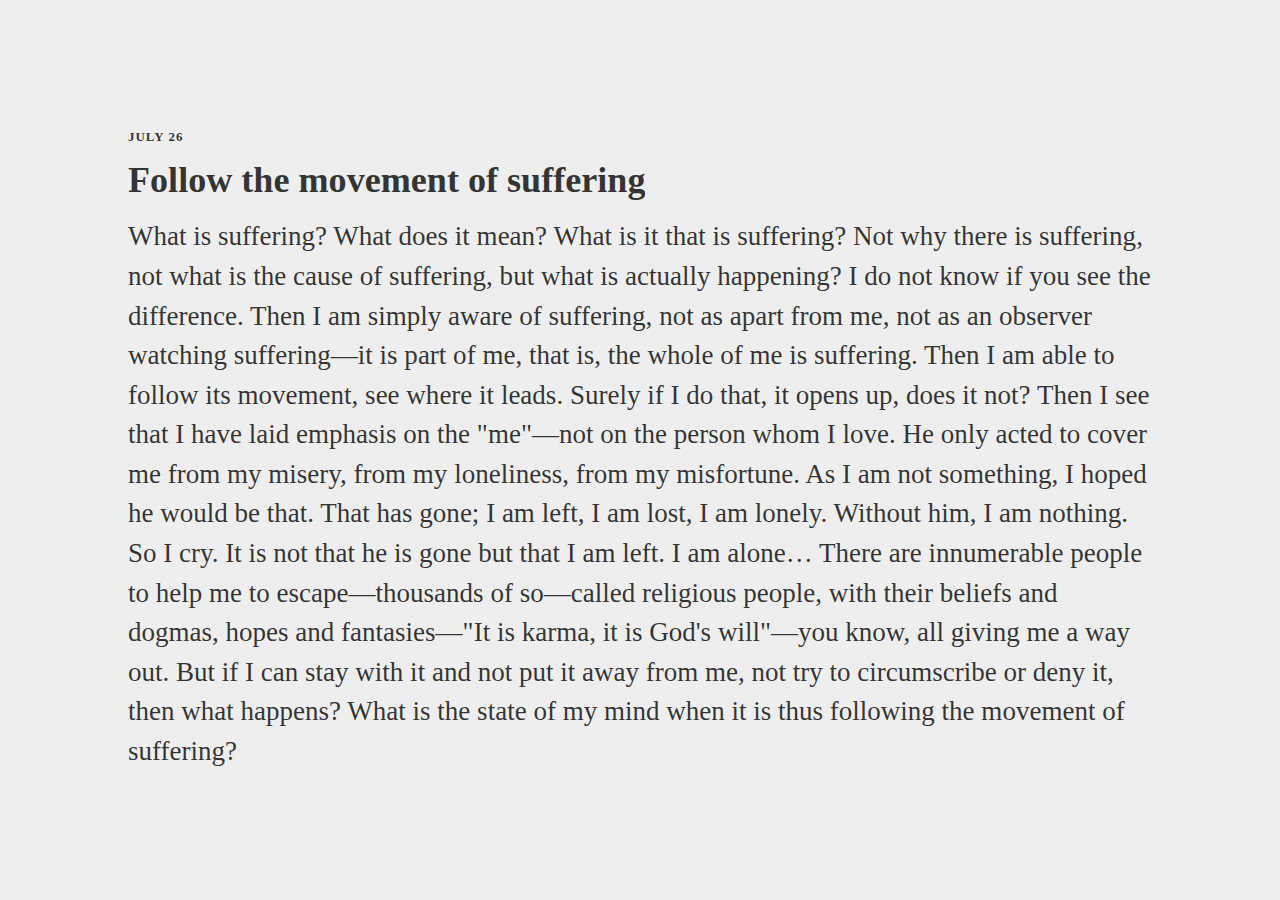
==== index.html @ 4d309cd0 "initial commit" ====
<!doctype html>
<html lang="en-us" style="font-size: calc(16px + 6 * ((100vw - 320px) / 1024)); background-color: rgba(0,0,0,0.067)">

<head>
  <title>Book of Life</title>
  <script src="bootstrap.js"></script>
  <link rel="stylesheet" type="text/css" href="https://cloud.typography.com/688654/6800392/css/fonts.css" />
</head>

<body>
  <div id="app" style="height: 100%">
  </div>
  <script src="index.js"></script>
  <script>
    var el = document.getElementById("app");
    var { height, width } = document.body.getBoundingClientRect();
    var app = Elm.Main.embed(el, {
      now: (new Date()).getTime(),
      data: window.data,
      height,
      width
    });
  </script>
</body>

</html>
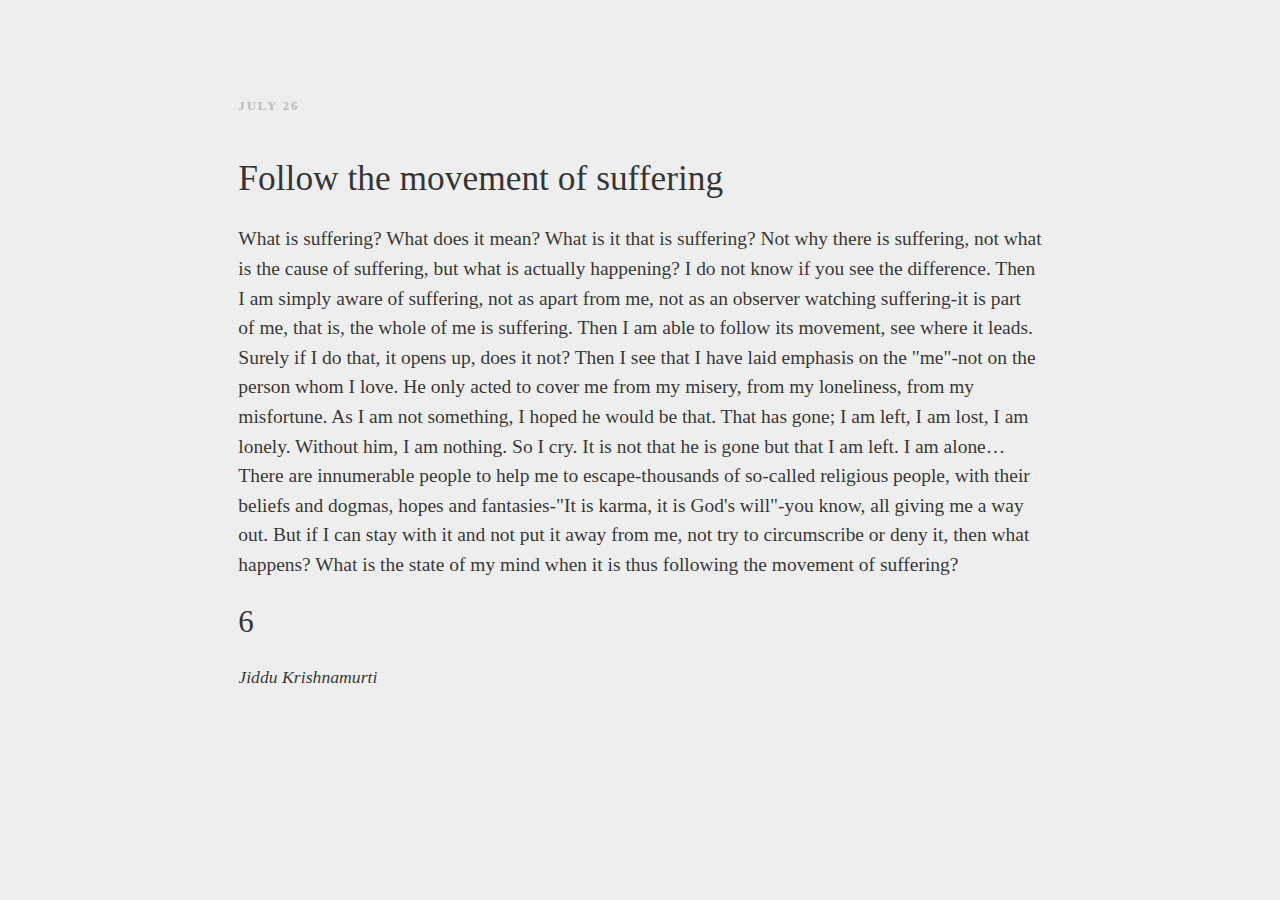
==== commit c5c60fb8: "tmp" ====
--- a/index.html
+++ b/index.html
@@ -1,16 +1,18 @@
 <!doctype html>
-<html lang="en-us" style="font-size: calc(16px + 6 * ((100vw - 320px) / 1024)); background-color: rgba(0,0,0,0.067)">
+<html lang="en-us" style="font-size: calc(16px + 2 * ((100vw - 320px) / 831.1)); width: 100%; height: 100%">
 
 <head>
   <title>Book of Life</title>
-  <script src="bootstrap.js"></script>
+  <script src="bootstrap.min.js"></script>
+  <script src="index.js"></script>
+  <meta name="viewport" content="width=device-width, initial-scale=1.0, viewport-fit=cover">
+  <meta name="apple-mobile-web-app-capable" content="yes">
   <link rel="stylesheet" type="text/css" href="https://cloud.typography.com/688654/6800392/css/fonts.css" />
 </head>
 
-<body>
-  <div id="app" style="height: 100%">
+<body style="background-color: rgba(0,0,0,0.067); width: 100%; height: 100%;">
+  <div id="app" style="height: 100%; box-sizing: border-box; padding: 40px; transform: scale(0.9667);">
   </div>
-  <script src="index.js"></script>
   <script>
     var el = document.getElementById("app");
     var { height, width } = document.body.getBoundingClientRect();
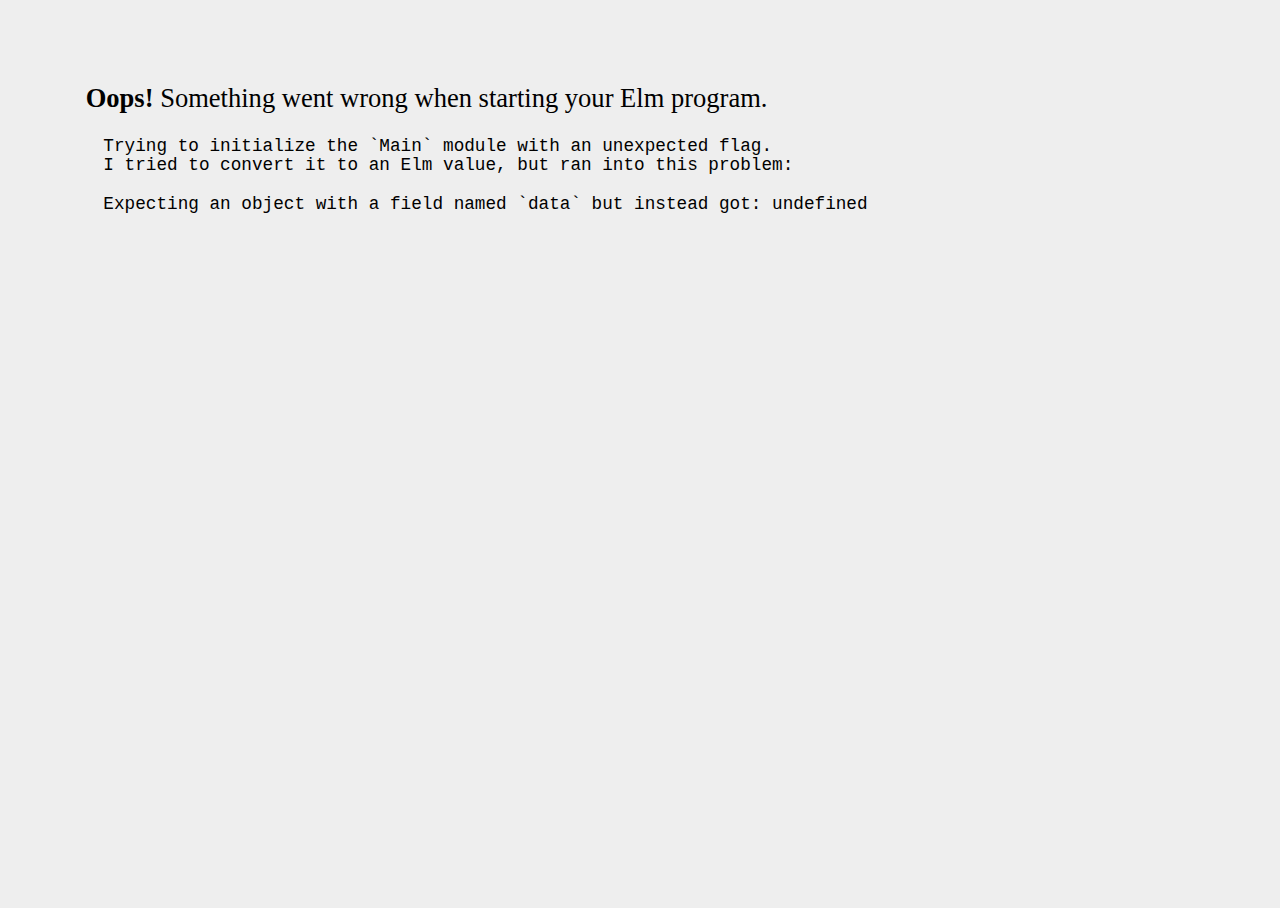
==== commit 8bc4c6f8: "data in elm" ====
--- a/index.html
+++ b/index.html
@@ -2,27 +2,22 @@
 <html lang="en-us" style="font-size: calc(16px + 2 * ((100vw - 320px) / 831.1)); width: 100%; height: 100%">
 
 <head>
-  <title>Book of Life</title>
-  <script src="bootstrap.min.js"></script>
-  <script src="index.js"></script>
-  <meta name="viewport" content="width=device-width, initial-scale=1.0, viewport-fit=cover">
-  <meta name="apple-mobile-web-app-capable" content="yes">
-  <link rel="stylesheet" type="text/css" href="https://cloud.typography.com/688654/6800392/css/fonts.css" />
+	<title>Book of Life</title>
+	<script src="bootstrap.min.js"></script>
+	<script src="index.js"></script>
+	<meta name="viewport" content="width=device-width, initial-scale=1.0, viewport-fit=cover">
+	<meta name="apple-mobile-web-app-capable" content="yes">
+	<link rel="stylesheet" type="text/css" href="https://cloud.typography.com/688654/6800392/css/fonts.css" />
 </head>
 
 <body style="background-color: rgba(0,0,0,0.067); width: 100%; height: 100%;">
-  <div id="app" style="height: 100%; box-sizing: border-box; padding: 40px; transform: scale(0.9667);">
-  </div>
-  <script>
-    var el = document.getElementById("app");
-    var { height, width } = document.body.getBoundingClientRect();
-    var app = Elm.Main.embed(el, {
-      now: (new Date()).getTime(),
-      data: window.data,
-      height,
-      width
-    });
-  </script>
+	<div id="app" style="height: 100%; box-sizing: border-box; padding: 40px; transform: scale(0.9667);">
+	</div>
+	<script>
+		var el = document.getElementById("app");
+		var { height, width } = document.body.getBoundingClientRect();
+		var app = Elm.Main.embed(el);
+	</script>
 </body>
 
 </html>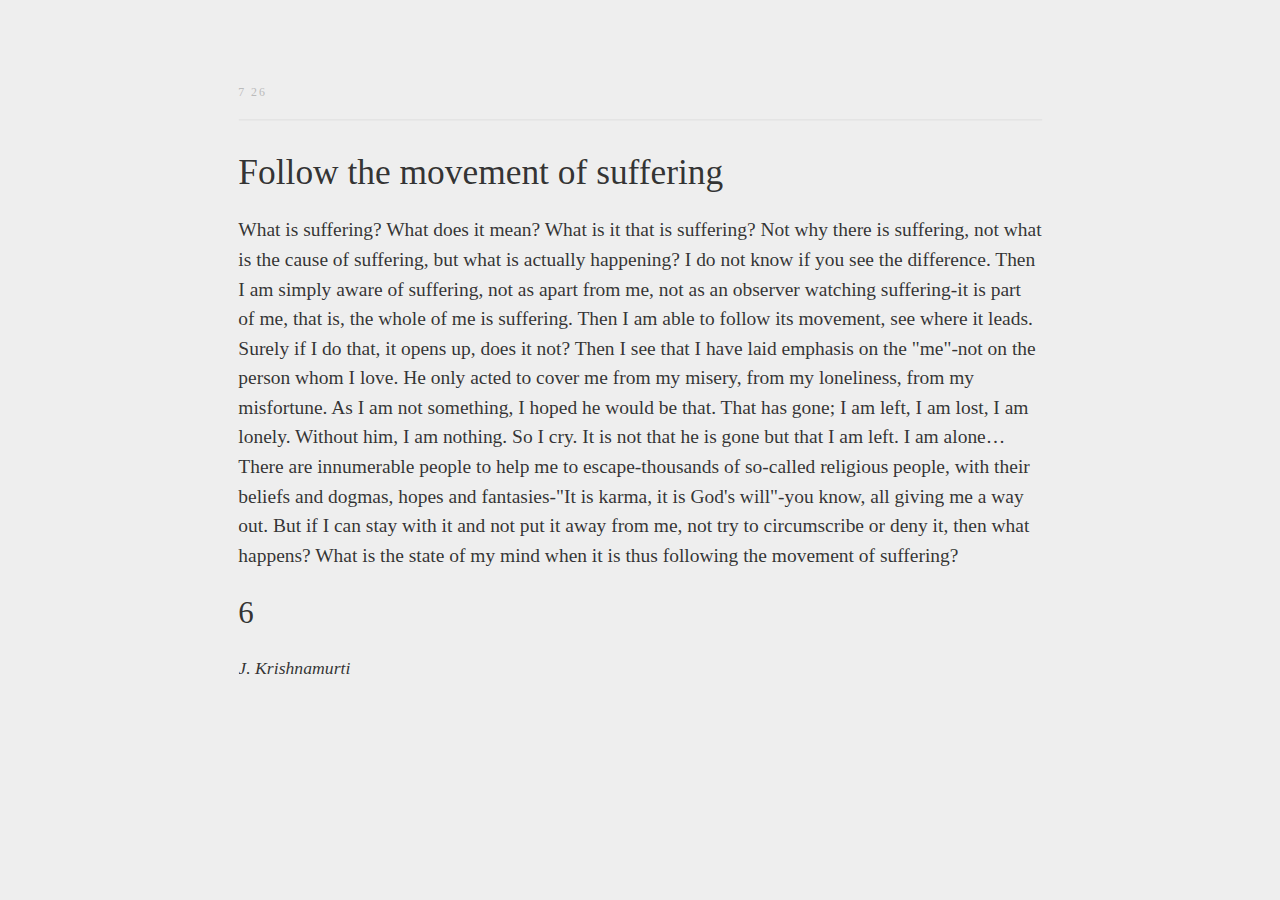
==== commit d4bfef45: "split into files" ====
--- a/index.html
+++ b/index.html
@@ -1,23 +1,26 @@
-<!doctype html>
-<html lang="en-us" style="font-size: calc(16px + 2 * ((100vw - 320px) / 831.1)); width: 100%; height: 100%">
-
-<head>
-	<title>Book of Life</title>
-	<script src="bootstrap.min.js"></script>
-	<script src="index.js"></script>
-	<meta name="viewport" content="width=device-width, initial-scale=1.0, viewport-fit=cover">
-	<meta name="apple-mobile-web-app-capable" content="yes">
-	<link rel="stylesheet" type="text/css" href="https://cloud.typography.com/688654/6800392/css/fonts.css" />
-</head>
-
-<body style="background-color: rgba(0,0,0,0.067); width: 100%; height: 100%;">
-	<div id="app" style="height: 100%; box-sizing: border-box; padding: 40px; transform: scale(0.9667);">
-	</div>
-	<script>
-		var el = document.getElementById("app");
-		var { height, width } = document.body.getBoundingClientRect();
-		var app = Elm.Main.embed(el);
-	</script>
-</body>
-
-</html>+<!doctype html> <html lang="en-us" style="font-size:calc(16px + 2 * ((100vw - 320px) / 831.1));width:100%;height:100%"> <head> <title>Book of Life</title> <script>(function(){"use strict";function e(e){function t(t){return function(o){return e(t,o)}}return t.arity=2,t.func=e,t}function t(e){function t(t){return function(o){return function(n){return e(t,o,n)}}}return t.arity=3,t.func=e,t}function o(e){function t(t){return function(o){return function(n){return function(i){return e(t,o,n,i)}}}}return t.arity=4,t.func=e,t}function n(e){function t(t){return function(o){return function(n){return function(i){return function(r){return e(t,o,n,i,r)}}}}}return t.arity=5,t.func=e,t}function i(e){function t(t){return function(o){return function(n){return function(i){return function(r){return function(a){return e(t,o,n,i,r,a)}}}}}}return t.arity=6,t.func=e,t}function r(e){function t(t){return function(o){return function(n){return function(i){return function(r){return function(a){return function(s){return e(t,o,n,i,r,a,s)}}}}}}}return t.arity=7,t.func=e,t}function a(e){function t(t){return function(o){return function(n){return function(i){return function(r){return function(a){return function(s){return function(h){return e(t,o,n,i,r,a,s,h)}}}}}}}}return t.arity=8,t.func=e,t}function s(e){function t(t){return function(o){return function(n){return function(i){return function(r){return function(a){return function(s){return function(h){return function(c){return e(t,o,n,i,r,a,s,h,c)}}}}}}}}}return t.arity=9,t.func=e,t}function h(e,t,o){return 2===e.arity?e.func(t,o):e(t)(o)}function c(e,t,o,n){return 3===e.arity?e.func(t,o,n):e(t)(o)(n)}function l(e,t,o,n,i){return 4===e.arity?e.func(t,o,n,i):e(t)(o)(n)(i)}function u(e,t,o,n,i,r){return 5===e.arity?e.func(t,o,n,i,r):e(t)(o)(n)(i)(r)}function d(e,t,o,n,i,r,a){return 6===e.arity?e.func(t,o,n,i,r,a):e(t)(o)(n)(i)(r)(a)}var _=function(){function o(e,t){if(e<0||e>=L(t))throw new Error("Index "+e+" is out of range. Check the length of your array first or use getMaybe or getWithDefault.");return n(e,t)}function n(e,t){for(var o=t.height;o>0;o--){for(var n=e>>5*o;t.lengths[n]<=e;)n++;n>0&&(e-=t.lengths[n-1]),t=t.table[n]}return t.table[e]}function i(e,t,o){return e<0||L(o)<=e?o:r(e,t,o)}function r(e,t,o){if(o=z(o),0===o.height)o.table[e]=t;else{var n=R(e,o);n>0&&(e-=o.lengths[n-1]),o.table[n]=r(e,t,o.table[n])}return o}function a(e,t){return e<=0?U:s(t,Math.floor(Math.log(e)/Math.log(J)),0,e)}function s(e,t,o,n){if(0===t){for(var i=new Array((n-o)%(J+1)),r=0;r<i.length;r++)i[r]=e(o+r);return{ctor:"_Array",height:0,table:i}}for(var a=Math.pow(J,t),i=new Array(Math.ceil((n-o)/a)),h=new Array(i.length),r=0;r<i.length;r++)i[r]=s(e,t-1,o+r*a,Math.min(o+(r+1)*a,n)),h[r]=L(i[r])+(r>0?h[r-1]:0);return{ctor:"_Array",height:t,table:i,lengths:h}}function c(e){if("[]"===e.ctor)return U;for(var t=new Array(J),o=[],n=0;"[]"!==e.ctor;)if(t[n]=e._0,e=e._1,++n===J){var i={ctor:"_Array",height:0,table:t};l(i,o),t=new Array(J),n=0}if(n>0){var i={ctor:"_Array",height:0,table:t.splice(0,n)};l(i,o)}for(var r=0;r<o.length-1;r++)o[r].table.length>0&&l(o[r],o);var a=o[o.length-1];return a.height>0&&1===a.table.length?a.table[0]:a}function l(e,t){var o=e.height;if(t.length===o){var n={ctor:"_Array",height:o+1,table:[],lengths:[]};t.push(n)}t[o].table.push(e);var i=L(e);t[o].lengths.length>0&&(i+=t[o].lengths[t[o].lengths.length-1]),t[o].lengths.push(i),t[o].table.length===J&&(l(t[o],t),t[o]={ctor:"_Array",height:o+1,table:[],lengths:[]})}function u(e,t){var o=d(e,t);return null!==o?o:M(t,E(e,t.height))}function d(e,t){if(0===t.height){if(t.table.length<J){var o={ctor:"_Array",height:0,table:t.table.slice()};return o.table.push(e),o}return null}var n=d(e,C(t));if(null!==n){var o=z(t);return o.table[o.table.length-1]=n,o.lengths[o.lengths.length-1]++,o}if(t.table.length<J){var i=E(e,t.height-1),o=z(t);return o.table.push(i),o.lengths.push(o.lengths[o.lengths.length-1]+L(i)),o}return null}function _(e){return f(P.Nil,e)}function f(e,t){for(var o=t.table.length-1;o>=0;o--)e=0===t.height?P.Cons(t.table[o],e):f(e,t.table[o]);return e}function m(e,t){var o={ctor:"_Array",height:t.height,table:new Array(t.table.length)};t.height>0&&(o.lengths=t.lengths);for(var n=0;n<t.table.length;n++)o.table[n]=0===t.height?e(t.table[n]):m(e,t.table[n]);return o}function y(e,t){return g(e,t,0)}function g(e,t,o){var n={ctor:"_Array",height:t.height,table:new Array(t.table.length)};t.height>0&&(n.lengths=t.lengths);for(var i=0;i<t.table.length;i++)n.table[i]=0===t.height?h(e,o+i,t.table[i]):g(e,t.table[i],0==i?o:o+t.lengths[i-1]);return n}function w(e,t,o){if(0===o.height)for(var n=0;n<o.table.length;n++)t=h(e,o.table[n],t);else for(var n=0;n<o.table.length;n++)t=w(e,t,o.table[n]);return t}function p(e,t,o){if(0===o.height)for(var n=o.table.length;n--;)t=h(e,o.table[n],t);else for(var n=o.table.length;n--;)t=p(e,t,o.table[n]);return t}function b(e,t,o){return e<0&&(e+=L(o)),t<0&&(t+=L(o)),k(e,v(t,o))}function v(e,t){if(e===L(t))return t;if(0===t.height){var o={ctor:"_Array",height:0};return o.table=t.table.slice(0,e),o}var n=R(e,t),i=v(e-(n>0?t.lengths[n-1]:0),t.table[n]);if(0===n)return i;var o={ctor:"_Array",height:t.height,table:t.table.slice(0,n),lengths:t.lengths.slice(0,n)};return i.table.length>0&&(o.table[n]=i,o.lengths[n]=L(i)+(n>0?o.lengths[n-1]:0)),o}function k(e,t){if(0===e)return t;if(0===t.height){var o={ctor:"_Array",height:0};return o.table=t.table.slice(e,t.table.length+1),o}var n=R(e,t),i=k(e-(n>0?t.lengths[n-1]:0),t.table[n]);if(n===t.table.length-1)return i;var o={ctor:"_Array",height:t.height,table:t.table.slice(n,t.table.length+1),lengths:new Array(t.table.length-n)};o.table[0]=i;for(var r=0,a=0;a<o.table.length;a++)r+=L(o.table[a]),o.lengths[a]=r;return o}function T(e,t){if(0===e.table.length)return t;if(0===t.table.length)return e;var o=I(e,t);if(o[0].table.length+o[1].table.length<=J){if(0===o[0].table.length)return o[1];if(0===o[1].table.length)return o[0];if(o[0].table=o[0].table.concat(o[1].table),o[0].height>0){for(var n=L(o[0]),i=0;i<o[1].lengths.length;i++)o[1].lengths[i]+=n;o[0].lengths=o[0].lengths.concat(o[1].lengths)}return o[0]}if(o[0].height>0){var r=S(e,t);r>V&&(o=N(o[0],o[1],r))}return M(o[0],o[1])}function I(e,t){if(0===e.height&&0===t.height)return[e,t];if(1!==e.height||1!==t.height)if(e.height===t.height){e=z(e),t=z(t);var o=I(C(e),Y(t));x(e,o[1]),W(t,o[0])}else if(e.height>t.height){e=z(e);var o=I(C(e),t);x(e,o[0]),t=O(o[1],o[1].height+1)}else{t=z(t);var o=I(e,Y(t)),n=0===o[0].table.length?0:1,i=0===n?1:0;W(t,o[n]),e=O(o[i],o[i].height+1)}if(0===e.table.length||0===t.table.length)return[e,t];var r=S(e,t);return r<=V?[e,t]:N(e,t,r)}function x(e,t){var o=e.table.length-1;e.table[o]=t,e.lengths[o]=L(t),e.lengths[o]+=o>0?e.lengths[o-1]:0}function W(e,t){if(t.table.length>0){e.table[0]=t,e.lengths[0]=L(t);for(var o=L(e.table[0]),n=1;n<e.lengths.length;n++)o+=L(e.table[n]),e.lengths[n]=o}else{e.table.shift();for(var n=1;n<e.lengths.length;n++)e.lengths[n]=e.lengths[n]-e.lengths[0];e.lengths.shift()}}function S(e,t){for(var o=0,n=0;n<e.table.length;n++)o+=e.table[n].table.length;for(var n=0;n<t.table.length;n++)o+=t.table[n].table.length;return e.table.length+t.table.length-(Math.floor((o-1)/J)+1)}function A(e,t,o){return o<e.length?e[o]:t[o-e.length]}function B(e,t,o,n){o<e.length?e[o]=n:t[o-e.length]=n}function q(e,t,o,n){B(e.table,t.table,o,n);var i=0===o||o===e.lengths.length?0:A(e.lengths,e.lengths,o-1);B(e.lengths,t.lengths,o,i+L(n))}function j(e,t){t<0&&(t=0);var o={ctor:"_Array",height:e,table:new Array(t)};return e>0&&(o.lengths=new Array(t)),o}function N(e,t,o){for(var n=j(e.height,Math.min(J,e.table.length+t.table.length-o)),i=j(e.height,n.table.length-(e.table.length+t.table.length-o)),r=0;A(e.table,t.table,r).table.length%J==0;)B(n.table,i.table,r,A(e.table,t.table,r)),B(n.lengths,i.lengths,r,A(e.lengths,t.lengths,r)),r++;for(var a=r,s=new j(e.height-1,0),h=0;r-a-(s.table.length>0?1:0)<o;){var c=A(e.table,t.table,r),l=Math.min(J-s.table.length,c.table.length);if(s.table=s.table.concat(c.table.slice(h,l)),s.height>0)for(var u=s.lengths.length,d=u;d<u+l-h;d++)s.lengths[d]=L(s.table[d]),s.lengths[d]+=d>0?s.lengths[d-1]:0;h+=l,c.table.length<=l&&(r++,h=0),s.table.length===J&&(q(n,i,a,s),s=j(e.height-1,0),a++)}for(s.table.length>0&&(q(n,i,a,s),a++);r<e.table.length+t.table.length;)q(n,i,a,A(e.table,t.table,r)),r++,a++;return[n,i]}function C(e){return e.table[e.table.length-1]}function Y(e){return e.table[0]}function z(e){var t={ctor:"_Array",height:e.height,table:e.table.slice()};return e.height>0&&(t.lengths=e.lengths.slice()),t}function L(e){return 0===e.height?e.table.length:e.lengths[e.lengths.length-1]}function R(e,t){for(var o=e>>5*t.height;t.lengths[o]<=e;)o++;return o}function E(e,t){return 0===t?{ctor:"_Array",height:0,table:[e]}:{ctor:"_Array",height:t,table:[E(e,t-1)],lengths:[1]}}function O(e,t){return t===e.height?e:{ctor:"_Array",height:t,table:[O(e,t-1)],lengths:[L(e)]}}function M(e,t){return{ctor:"_Array",height:e.height+1,table:[e,t],lengths:[L(e),L(e)+L(t)]}}function G(e){var t=new Array(L(e));return F(t,0,e),t}function F(e,t,o){for(var n=0;n<o.table.length;n++)if(0===o.height)e[t+n]=o.table[n];else{var i=0===n?0:o.lengths[n-1];F(e,t+i,o.table[n])}}function H(e){return 0===e.length?U:D(e,Math.floor(Math.log(e.length)/Math.log(J)),0,e.length)}function D(e,t,o,n){if(0===t)return{ctor:"_Array",height:0,table:e.slice(o,n)};for(var i=Math.pow(J,t),r=new Array(Math.ceil((n-o)/i)),a=new Array(r.length),s=0;s<r.length;s++)r[s]=D(e,t-1,o+s*i,Math.min(o+(s+1)*i,n)),a[s]=L(r[s])+(s>0?a[s-1]:0);return{ctor:"_Array",height:t,table:r,lengths:a}}var J=32,V=2,U={ctor:"_Array",height:0,table:[]};return{empty:U,fromList:c,toList:_,initialize:e(a),append:e(T),push:e(u),slice:t(b),get:e(o),set:t(i),map:e(m),indexedMap:e(y),foldl:t(w),foldr:t(p),length:L,toJSArray:G,fromJSArray:H}}(),f=function(){function o(e,t){return e/t|0}function n(e,t){return e%t}function i(e,t){if(0===t)throw new Error("Cannot perform mod 0. Division by zero error.");var o=e%t,n=0===e?0:t>0?e>=0?o:o+t:-i(-e,-t);return n===t?0:n}function r(e,t){return Math.log(t)/Math.log(e)}function a(e){return-e}function s(e){return e<0?-e:e}function h(e,t){return m.cmp(e,t)<0?e:t}function c(e,t){return m.cmp(e,t)>0?e:t}function l(e,t,o){return m.cmp(o,e)<0?e:m.cmp(o,t)>0?t:o}function u(e,t){return{ctor:v[m.cmp(e,t)+1]}}function d(e,t){return e!==t}function _(e){return!e}function f(e){return e===1/0||e===-1/0}function y(e){return 0|e}function g(e){return e*Math.PI/180}function w(e){return 2*Math.PI*e}function p(e){var t=e._0,o=e._1;return m.Tuple2(t*Math.cos(o),t*Math.sin(o))}function b(e){var t=e._0,o=e._1;return m.Tuple2(Math.sqrt(t*t+o*o),Math.atan2(o,t))}var v=["LT","EQ","GT"];return{div:e(o),rem:e(n),mod:e(i),pi:Math.PI,e:Math.E,cos:Math.cos,sin:Math.sin,tan:Math.tan,acos:Math.acos,asin:Math.asin,atan:Math.atan,atan2:e(Math.atan2),degrees:g,turns:w,fromPolar:p,toPolar:b,sqrt:Math.sqrt,logBase:e(r),negate:a,abs:s,min:e(h),max:e(c),clamp:t(l),compare:e(u),xor:e(d),not:_,truncate:y,ceiling:Math.ceil,floor:Math.floor,round:Math.round,toFloat:function(e){return e},isNaN:isNaN,isInfinite:f}}(),m=function(){function t(e,t){for(var n,i=[],r=o(e,t,0,i);r&&(n=i.pop());)r=o(n.x,n.y,0,i);return r}function o(e,t,n,i){if(n>100)return i.push({x:e,y:t}),!0;if(e===t)return!0;if("object"!=typeof e){if("function"==typeof e)throw new Error('Trying to use `(==)` on functions. There is no way to know if functions are "the same" in the Elm sense. Read more about this at http://package.elm-lang.org/packages/elm-lang/core/latest/Basics#== which describes why it is this way and what the better version will look like.');return!1}if(null===e||null===t)return!1;if(e instanceof Date)return e.getTime()===t.getTime();if(!("ctor"in e)){for(var r in e)if(!o(e[r],t[r],n+1,i))return!1;return!0}if("RBNode_elm_builtin"!==e.ctor&&"RBEmpty_elm_builtin"!==e.ctor||(e=Se(e),t=Se(t)),"Set_elm_builtin"===e.ctor&&(e=Oo(e),t=Oo(t)),"::"===e.ctor){for(var a=e,s=t;"::"===a.ctor&&"::"===s.ctor;){if(!o(a._0,s._0,n+1,i))return!1;a=a._1,s=s._1}return a.ctor===s.ctor}if("_Array"===e.ctor){var h=_.toJSArray(e),c=_.toJSArray(t);if(h.length!==c.length)return!1;for(var l=0;l<h.length;l++)if(!o(h[l],c[l],n+1,i))return!1;return!0}if(!o(e.ctor,t.ctor,n+1,i))return!1;for(var r in e)if(!o(e[r],t[r],n+1,i))return!1;return!0}function n(e,t){if("object"!=typeof e)return e===t?g:e<t?y:w;if(e instanceof String){var o=e.valueOf(),i=t.valueOf();return o===i?g:o<i?y:w}if("::"===e.ctor||"[]"===e.ctor){for(;"::"===e.ctor&&"::"===t.ctor;){var r=n(e._0,t._0);if(r!==g)return r;e=e._1,t=t._1}return e.ctor===t.ctor?g:"[]"===e.ctor?y:w}if("_Tuple"===e.ctor.slice(0,6)){var r,a=e.ctor.slice(6)-0;if(0===a)return g;if(a>=1){if((r=n(e._0,t._0))!==g)return r;if(a>=2){if((r=n(e._1,t._1))!==g)return r;if(a>=3){if((r=n(e._2,t._2))!==g)return r;if(a>=4){if((r=n(e._3,t._3))!==g)return r;if(a>=5){if((r=n(e._4,t._4))!==g)return r;if(a>=6){if((r=n(e._5,t._5))!==g)return r;if(a>=7)throw new Error("Comparison error: cannot compare tuples with more than 6 elements.")}}}}}}return g}throw new Error("Comparison error: comparison is only defined on ints, floats, times, chars, strings, lists of comparable values, and tuples of comparable values.")}function i(e,t){return{ctor:"_Tuple2",_0:e,_1:t}}function r(e){return new String(e)}function a(e){return b++}function s(e,t){var o={};for(var n in e)o[n]=e[n];for(var n in t)o[n]=t[n];return o}function h(e,t){return{ctor:"::",_0:e,_1:t}}function c(e,t){if("string"==typeof e)return e+t;if("[]"===e.ctor)return t;var o=h(e._0,v),n=o;for(e=e._1;"[]"!==e.ctor;)n._1=h(e._0,v),e=e._1,n=n._1;return n._1=t,o}function l(e,t){return function(o){throw new Error("Ran into a `Debug.crash` in module `"+e+"` "+d(t)+"\nThe message provided by the code author is:\n\n    "+o)}}function u(e,t,o){return function(n){throw new Error("Ran into a `Debug.crash` in module `"+e+"`\n\nThis was caused by the `case` expression "+d(t)+".\nOne of the branches ended with a crash and the following value got through:\n\n    "+f(o)+"\n\nThe message provided by the code author is:\n\n    "+n)}}function d(e){return e.start.line==e.end.line?"on line "+e.start.line:"between lines "+e.start.line+" and "+e.end.line}function f(e){var t=typeof e;if("function"===t)return"<function>";if("boolean"===t)return e?"True":"False";if("number"===t)return e+"";if(e instanceof String)return"'"+m(e,!0)+"'";if("string"===t)return'"'+m(e,!1)+'"';if(null===e)return"null";if("object"===t&&"ctor"in e){var o=e.ctor.substring(0,5);if("_Tupl"===o){var n=[];for(var i in e)"ctor"!==i&&n.push(f(e[i]));return"("+n.join(",")+")"}if("_Task"===o)return"<task>";if("_Array"===e.ctor){return"Array.fromList "+f(he(e))}if("<decoder>"===e.ctor)return"<decoder>";if("_Process"===e.ctor)return"<process:"+e.id+">";if("::"===e.ctor){var n="["+f(e._0);for(e=e._1;"::"===e.ctor;)n+=","+f(e._0),e=e._1;return n+"]"}if("[]"===e.ctor)return"[]";if("Set_elm_builtin"===e.ctor)return"Set.fromList "+f(Oo(e));if("RBNode_elm_builtin"===e.ctor||"RBEmpty_elm_builtin"===e.ctor)return"Dict.fromList "+f(Se(e));var n="";for(var r in e)if("ctor"!==r){var a=f(e[r]),s=a[0],h="{"===s||"("===s||"<"===s||'"'===s||a.indexOf(" ")<0;n+=" "+(h?a:"("+a+")")}return e.ctor+n}if("object"===t){if(e instanceof Date)return"<"+e.toString()+">";if(e.elm_web_socket)return"<websocket>";var n=[];for(var i in e)n.push(i+" = "+f(e[i]));return 0===n.length?"{}":"{ "+n.join(", ")+" }"}return"<internal structure>"}function m(e,t){var o=e.replace(/\\/g,"\\\\").replace(/\n/g,"\\n").replace(/\t/g,"\\t").replace(/\r/g,"\\r").replace(/\v/g,"\\v").replace(/\0/g,"\\0");return t?o.replace(/\'/g,"\\'"):o.replace(/\"/g,'\\"')}var y=-1,g=0,w=1,p={ctor:"_Tuple0"},b=0,v={ctor:"[]"};return{eq:t,cmp:n,Tuple0:p,Tuple2:i,chr:r,update:s,guid:a,append:e(c),crash:l,crashCase:u,toString:f}}(),y=(e(function(e,t){var o=t;return h(e,o._0,o._1)}),t(function(e,t,o){return e({ctor:"_Tuple2",_0:t,_1:o})}),t(function(e,t,o){return h(e,o,t)}),e(function(e,t){return e})),g=function(e){return e},w=w||{};w["<|"]=e(function(e,t){return e(t)});var w=w||{};w["|>"]=e(function(e,t){return t(e)});var w=w||{};w[">>"]=t(function(e,t,o){return t(e(o))});var w=w||{};w["<<"]=t(function(e,t,o){return e(t(o))});var w=w||{};w["++"]=m.append;var p=m.toString,b=(f.isInfinite,f.isNaN,f.toFloat),v=(f.ceiling,f.floor),k=(f.truncate,f.round),w=(f.not,f.xor,w||{});w["||"]=f.or;var w=w||{};w["&&"]=f.and;var T=f.max,I=f.min,x=f.compare,w=w||{};w[">="]=f.ge;var w=w||{};w["<="]=f.le;var w=w||{};w[">"]=f.gt;var w=w||{};w["<"]=f.lt;var w=w||{};w["/="]=f.neq;var w=w||{};w["=="]=f.eq;var W=(f.e,f.pi),S=(f.clamp,f.logBase,f.abs),w=(f.negate,f.sqrt,f.atan2,f.atan,f.asin,f.acos,f.tan,f.sin,f.cos,w||{});w["^"]=f.exp;var w=w||{};w["%"]=f.mod;var w=(f.rem,w||{});w["//"]=f.div;var w=w||{};w["/"]=f.floatDiv;var w=w||{};w["*"]=f.mul;var w=w||{};w["-"]=f.sub;var w=w||{};w["+"]=f.add;var A=(f.toPolar,f.fromPolar,f.turns),B=f.degrees,q=e(function(e,t){var o=t;return"Just"===o.ctor?o._0:e}),j={ctor:"Nothing"},N=(e(function(e,t){var o=t;return"Just"===o.ctor?e(o._0):j}),function(e){return{ctor:"Just",_0:e}}),C=e(function(e,t){var o=t;return"Just"===o.ctor?N(e(o._0)):j}),P=(t(function(e,t,o){var n={ctor:"_Tuple2",_0:t,_1:o};return"_Tuple2"===n.ctor&&"Just"===n._0.ctor&&"Just"===n._1.ctor?N(h(e,n._0._0,n._1._0)):j}),o(function(e,t,o,n){var i={ctor:"_Tuple3",_0:t,_1:o,_2:n};return"_Tuple3"===i.ctor&&"Just"===i._0.ctor&&"Just"===i._1.ctor&&"Just"===i._2.ctor?N(c(e,i._0._0,i._1._0,i._2._0)):j}),n(function(e,t,o,n,i){var r={ctor:"_Tuple4",_0:t,_1:o,_2:n,_3:i};return"_Tuple4"===r.ctor&&"Just"===r._0.ctor&&"Just"===r._1.ctor&&"Just"===r._2.ctor&&"Just"===r._3.ctor?N(l(e,r._0._0,r._1._0,r._2._0,r._3._0)):j}),i(function(e,t,o,n,i,r){var a={ctor:"_Tuple5",_0:t,_1:o,_2:n,_3:i,_4:r};return"_Tuple5"===a.ctor&&"Just"===a._0.ctor&&"Just"===a._1.ctor&&"Just"===a._2.ctor&&"Just"===a._3.ctor&&"Just"===a._4.ctor?N(u(e,a._0._0,a._1._0,a._2._0,a._3._0,a._4._0)):j}),function(){function r(e,t){return{ctor:"::",_0:e,_1:t}}function a(e){for(var t=b,o=e.length;o--;)t=r(e[o],t);return t}function s(e){for(var t=[];"[]"!==e.ctor;)t.push(e._0),e=e._1;return t}function d(e,t,o){for(var n=s(o),i=t,r=n.length;r--;)i=h(e,n[r],i);return i}function _(e,t,o){for(var n=[];"[]"!==t.ctor&&"[]"!==o.ctor;)n.push(h(e,t._0,o._0)),t=t._1,o=o._1;return a(n)}function f(e,t,o,n){for(var i=[];"[]"!==t.ctor&&"[]"!==o.ctor&&"[]"!==n.ctor;)i.push(c(e,t._0,o._0,n._0)),t=t._1,o=o._1,n=n._1;return a(i)}function y(e,t,o,n,i){for(var r=[];"[]"!==t.ctor&&"[]"!==o.ctor&&"[]"!==n.ctor&&"[]"!==i.ctor;)r.push(l(e,t._0,o._0,n._0,i._0)),t=t._1,o=o._1,n=n._1,i=i._1;return a(r)}function g(e,t,o,n,i,r){for(var s=[];"[]"!==t.ctor&&"[]"!==o.ctor&&"[]"!==n.ctor&&"[]"!==i.ctor&&"[]"!==r.ctor;)s.push(u(e,t._0,o._0,n._0,i._0,r._0)),t=t._1,o=o._1,n=n._1,i=i._1,r=r._1;return a(s)}function w(e,t){return a(s(t).sort(function(t,o){return m.cmp(e(t),e(o))}))}function p(e,t){return a(s(t).sort(function(t,o){var n=e(t)(o).ctor;return"EQ"===n?0:"LT"===n?-1:1}))}var b={ctor:"[]"};return{Nil:b,Cons:r,cons:e(r),toArray:s,fromArray:a,foldr:t(d),map2:t(_),map3:o(f),map4:n(y),map5:i(g),sortBy:e(w),sortWith:e(p)}}()),Y=(P.sortWith,P.sortBy,e(function(e,t){for(;;){if(m.cmp(e,0)<1)return t;var o=t;if("[]"===o.ctor)return t;var n=e-1,i=o._1;e=n,t=i}})),z=(P.map5,P.map4,P.map3,P.map2),L=e(function(e,t){for(;;){var o=t;if("[]"===o.ctor)return!1;if(e(o._0))return!0;var n=e,i=o._1;e=n,t=i}}),R=(e(function(e,t){return!h(L,function(t){return!e(t)},t)}),P.foldr),E=t(function(e,t,o){for(;;){var n=o;if("[]"===n.ctor)return t;var i=e,r=h(e,n._0,t),a=n._1;e=i,t=r,o=a}}),O=function(t){return c(E,e(function(e,t){return t+1}),0,t)},M=e(function(e,t){return h(L,function(t){return m.eq(t,e)},t)}),G=function(e){return"[]"===e.ctor},F=function(e){var t=e;return"::"===t.ctor?N(t._0):j},H=H||{};H["::"]=P.cons;var D=e(function(t,o){return c(R,e(function(e,o){return{ctor:"::",_0:t(e),_1:o}}),{ctor:"[]"},o)}),J=e(function(t,o){var n=e(function(e,o){return t(e)?{ctor:"::",_0:e,_1:o}:o});return c(R,n,{ctor:"[]"},o)}),V=t(function(e,t,o){var n=e(t);return"Just"===n.ctor?{ctor:"::",_0:n._0,_1:o}:o}),U=e(function(e,t){return c(R,V(e),{ctor:"[]"},t)}),K=function(t){return c(E,e(function(e,t){return{ctor:"::",_0:e,_1:t}}),{ctor:"[]"},t)},Q=(t(function(t,o,n){var i=e(function(e,o){var n=o;return"::"===n.ctor?{ctor:"::",_0:h(t,e,n._0),_1:o}:{ctor:"[]"}});return K(c(E,i,{ctor:"::",_0:o,_1:{ctor:"[]"}},n))}),e(function(t,o){return"[]"===o.ctor?t:c(R,e(function(e,t){return{ctor:"::",_0:e,_1:t}}),o,t)})),X=function(e){return c(R,Q,{ctor:"[]"},e)},Z=e(function(e,t){return X(h(D,e,t))}),$=e(function(t,o){var n=e(function(e,o){var n=o,i=n._0,r=n._1;return t(e)?{ctor:"_Tuple2",_0:{ctor:"::",_0:e,_1:i},_1:r}:{ctor:"_Tuple2",_0:i,_1:{ctor:"::",_0:e,_1:r}}});return c(R,n,{ctor:"_Tuple2",_0:{ctor:"[]"},_1:{ctor:"[]"}},o)}),ee=(e(function(t,o){var n=o;if("[]"===n.ctor)return{ctor:"[]"};var i=e(function(e,o){return{ctor:"::",_0:t,_1:{ctor:"::",_0:e,_1:o}}}),r=c(R,i,{ctor:"[]"},n._1);return{ctor:"::",_0:n._0,_1:r}}),t(function(e,t,o){for(;;){if(m.cmp(e,0)<1)return o;var n=t;if("[]"===n.ctor)return o;var i=e-1,r=n._1,a={ctor:"::",_0:n._0,_1:o};e=i,t=r,o=a}})),te=e(function(e,t){return K(c(ee,e,t,{ctor:"[]"}))}),oe=t(function(e,t,o){if(m.cmp(t,0)<1)return{ctor:"[]"};var n={ctor:"_Tuple2",_0:t,_1:o};e:do{t:do{if("_Tuple2"!==n.ctor)break e;if("[]"===n._1.ctor)return o;if("::"!==n._1._1.ctor){if(1===n._0)break t;break e}switch(n._0){case 1:break t;case 2:return{ctor:"::",_0:n._1._0,_1:{ctor:"::",_0:n._1._1._0,_1:{ctor:"[]"}}};case 3:if("::"===n._1._1._1.ctor)return{ctor:"::",_0:n._1._0,_1:{ctor:"::",_0:n._1._1._0,_1:{ctor:"::",_0:n._1._1._1._0,_1:{ctor:"[]"}}}};break e;default:if("::"===n._1._1._1.ctor&&"::"===n._1._1._1._1.ctor){var i=n._1._1._1._0,r=n._1._1._0,a=n._1._0,s=n._1._1._1._1._0,l=n._1._1._1._1._1;return m.cmp(e,1e3)>0?{ctor:"::",_0:a,_1:{ctor:"::",_0:r,_1:{ctor:"::",_0:i,_1:{ctor:"::",_0:s,_1:h(te,t-4,l)}}}}:{ctor:"::",_0:a,_1:{ctor:"::",_0:r,_1:{ctor:"::",_0:i,_1:{ctor:"::",_0:s,_1:c(oe,e+1,t-4,l)}}}}}break e}}while(!1);return{ctor:"::",_0:n._1._0,_1:{ctor:"[]"}}}while(!1);return o}),ne=(e(function(e,t){return c(oe,0,e,t)}),t(function(e,t,o){for(;;){if(m.cmp(t,0)<1)return e;var n={ctor:"::",_0:o,_1:e},i=t-1,r=o;e=n,t=i,o=r}})),ie=e(function(e,t){return c(ne,{ctor:"[]"},e,t)}),re=t(function(e,t,o){for(;;){if(!(m.cmp(e,t)<1))return o;var n=e,i=t-1,r={ctor:"::",_0:t,_1:o};e=n,t=i,o=r}}),ae=e(function(e,t){return c(re,e,t,{ctor:"[]"})}),se=e(function(e,t){return c(z,e,h(ae,0,O(t)-1),t)}),he=(_.append,_.length,_.slice,_.set,e(function(e,t){return m.cmp(0,e)<1&&m.cmp(e,_.length(t))<0?N(h(_.get,e,t)):j}),_.push,_.empty,e(function(t,o){var n=e(function(e,o){return t(e)?h(_.push,e,o):o});return c(_.foldl,n,_.empty,o)}),_.foldr,_.foldl,_.indexedMap,_.map,_.toList),ce=(_.fromList,_.initialize),le=(e(function(e,t){return h(ce,e,y(t))}),function(){function t(e,t){var o=e+": "+m.toString(t),n=n||{};return n.stdout?n.stdout.write(o):console.log(o),t}function o(e){throw new Error(e)}return{crash:o,log:e(t)}}()),ue=function(){function o(e){return 0===e.length}function n(e,t){return e+t}function i(e){var t=e[0];return t?N(m.Tuple2(m.chr(t),e.slice(1))):j}function r(e,t){return e+t}function a(e){return P.toArray(e).join("")}function s(e){return e.length}function c(e,t){for(var o=t.split(""),n=o.length;n--;)o[n]=e(m.chr(o[n]));return o.join("")}function l(e,t){return t.split("").map(m.chr).filter(e).join("")}function u(e){return e.split("").reverse().join("")}function d(e,t,o){for(var n=o.length,i=0;i<n;++i)t=h(e,m.chr(o[i]),t);return t}function _(e,t,o){for(var n=o.length;n--;)t=h(e,m.chr(o[n]),t);return t}function f(e,t){return P.fromArray(t.split(e))}function y(e,t){return P.toArray(t).join(e)}function g(e,t){for(var o="";e>0;)1&e&&(o+=t),e>>=1,t+=t;return o}function w(e,t,o){return o.slice(e,t)}function p(e,t){return e<1?"":t.slice(0,e)}function b(e,t){return e<1?"":t.slice(-e)}function v(e,t){return e<1?t:t.slice(e)}function k(e,t){return e<1?t:t.slice(0,-e)}function T(e,t,o){var n=(e-o.length)/2;return g(Math.ceil(n),t)+o+g(0|n,t)}function I(e,t,o){return o+g(e-o.length,t)}function x(e,t,o){return g(e-o.length,t)+o}function W(e){return e.trim()}function S(e){return e.replace(/^\s+/,"")}function A(e){return e.replace(/\s+$/,"")}function B(e){return P.fromArray(e.trim().split(/\s+/g))}function q(e){return P.fromArray(e.split(/\r\n|\r|\n/g))}function C(e){return e.toUpperCase()}function Y(e){return e.toLowerCase()}function z(e,t){for(var o=t.length;o--;)if(e(m.chr(t[o])))return!0;return!1}function L(e,t){for(var o=t.length;o--;)if(!e(m.chr(t[o])))return!1;return!0}function R(e,t){return t.indexOf(e)>-1}function E(e,t){return 0===t.indexOf(e)}function O(e,t){return t.length>=e.length&&t.lastIndexOf(e)===t.length-e.length}function M(e,t){var o=e.length;if(o<1)return P.Nil;for(var n=0,i=[];(n=t.indexOf(e,n))>-1;)i.push(n),n+=o;return P.fromArray(i)}function G(e){var t=e.length;if(0===t)return F(e);var o=e[0];if("0"===o&&"x"===e[1]){for(var n=2;n<t;++n){var o=e[n];if(!("0"<=o&&o<="9"||"A"<=o&&o<="F"||"a"<=o&&o<="f"))return F(e)}return ye(parseInt(e,16))}if(o>"9"||o<"0"&&"-"!==o&&"+"!==o)return F(e);for(var n=1;n<t;++n){var o=e[n];if(o<"0"||"9"<o)return F(e)}return ye(parseInt(e,10))}function F(e){return me("could not convert string '"+e+"' to an Int")}function H(e){if(0===e.length||/[\sxbo]/.test(e))return D(e);var t=+e;return t===t?ye(t):D(e)}function D(e){return me("could not convert string '"+e+"' to a Float")}function J(e){return P.fromArray(e.split("").map(m.chr))}function V(e){return P.toArray(e).join("")}return{isEmpty:o,cons:e(n),uncons:i,append:e(r),concat:a,length:s,map:e(c),filter:e(l),reverse:u,foldl:t(d),foldr:t(_),split:e(f),join:e(y),repeat:e(g),slice:t(w),left:e(p),right:e(b),dropLeft:e(v),dropRight:e(k),pad:t(T),padLeft:t(x),padRight:t(I),trim:W,trimLeft:S,trimRight:A,words:B,lines:q,toUpper:C,toLower:Y,any:e(z),all:e(L),contains:e(R),startsWith:e(E),endsWith:e(O),indexes:e(M),toInt:G,toFloat:H,toList:J,fromList:V}}(),de=function(){return{fromCode:function(e){return m.chr(String.fromCharCode(e))},toCode:function(e){return e.charCodeAt(0)},toUpper:function(e){return m.chr(e.toUpperCase())},toLower:function(e){return m.chr(e.toLowerCase())},toLocaleUpper:function(e){return m.chr(e.toLocaleUpperCase())},toLocaleLower:function(e){return m.chr(e.toLocaleLowerCase())}}}(),_e=(de.fromCode,de.toCode),fe=(de.toLocaleLower,de.toLocaleUpper,de.toLower,de.toUpper,t(function(e,t,o){var n=_e(o);return m.cmp(n,_e(e))>-1&&m.cmp(n,_e(t))<1})),me=(h(fe,m.chr("A"),m.chr("Z")),h(fe,m.chr("a"),m.chr("z")),h(fe,m.chr("0"),m.chr("9")),h(fe,m.chr("0"),m.chr("7")),e(function(e,t){var o=t;return"Ok"===o.ctor?o._0:e}),function(e){return{ctor:"Err",_0:e}}),ye=(e(function(e,t){var o=t;return"Ok"===o.ctor?e(o._0):me(o._0)}),function(e){return{ctor:"Ok",_0:e}}),ge=(e(function(e,t){var o=t;return"Ok"===o.ctor?ye(e(o._0)):me(o._0)}),t(function(e,t,o){var n={ctor:"_Tuple2",_0:t,_1:o};return"Ok"===n._0.ctor?"Ok"===n._1.ctor?ye(h(e,n._0._0,n._1._0)):me(n._1._0):me(n._0._0)}),o(function(e,t,o,n){var i={ctor:"_Tuple3",_0:t,_1:o,_2:n};return"Ok"===i._0.ctor?"Ok"===i._1.ctor?"Ok"===i._2.ctor?ye(c(e,i._0._0,i._1._0,i._2._0)):me(i._2._0):me(i._1._0):me(i._0._0)}),n(function(e,t,o,n,i){var r={ctor:"_Tuple4",_0:t,_1:o,_2:n,_3:i};return"Ok"===r._0.ctor?"Ok"===r._1.ctor?"Ok"===r._2.ctor?"Ok"===r._3.ctor?ye(l(e,r._0._0,r._1._0,r._2._0,r._3._0)):me(r._3._0):me(r._2._0):me(r._1._0):me(r._0._0)}),i(function(e,t,o,n,i,r){var a={ctor:"_Tuple5",_0:t,_1:o,_2:n,_3:i,_4:r};return"Ok"===a._0.ctor?"Ok"===a._1.ctor?"Ok"===a._2.ctor?"Ok"===a._3.ctor?"Ok"===a._4.ctor?ye(u(e,a._0._0,a._1._0,a._2._0,a._3._0,a._4._0)):me(a._4._0):me(a._3._0):me(a._2._0):me(a._1._0):me(a._0._0)}),e(function(e,t){var o=t;return"Ok"===o.ctor?ye(o._0):me(e(o._0))}),e(function(e,t){var o=t;return"Just"===o.ctor?ye(o._0):me(e)}),ue.fromList,ue.toList,ue.toFloat,ue.toInt,ue.indexes,ue.indexes,ue.endsWith,ue.startsWith,ue.contains,ue.all,ue.any,ue.toLower),we=(ue.toUpper,ue.lines,ue.words,ue.trimRight,ue.trimLeft,ue.trim,ue.padRight,ue.padLeft,ue.pad,ue.dropRight,ue.dropLeft),pe=(ue.right,ue.left),be=(ue.slice,ue.repeat),ve=ue.join,ke=(ue.split,ue.foldr,ue.foldl),Te=(ue.reverse,ue.filter,ue.map,ue.length),Ie=ue.concat,xe=(ue.append,ue.uncons,ue.cons,ue.isEmpty,t(function(e,t,o){for(;;){var n=o;if("RBEmpty_elm_builtin"===n.ctor)return t;var i=e,r=c(e,n._1,n._2,c(xe,e,t,n._4)),a=n._3;e=i,t=r,o=a}})),We=function(e){return c(xe,t(function(e,t,o){return{ctor:"::",_0:e,_1:o}}),{ctor:"[]"},e)},Se=function(e){return c(xe,t(function(e,t,o){return{ctor:"::",_0:{ctor:"_Tuple2",_0:e,_1:t},_1:o}}),{ctor:"[]"},e)},Ae=t(function(e,t,o){for(;;){var n=o;if("RBEmpty_elm_builtin"===n.ctor)return t;var i=e,r=c(e,n._1,n._2,c(Ae,e,t,n._3)),a=n._4;e=i,t=r,o=a}}),Be=i(function(o,n,i,r,a,s){var h=t(function(e,t,r){for(;;){var a=r,s=a._1,h=a._0,u=h;if("[]"===u.ctor)return{ctor:"_Tuple2",_0:h,_1:c(i,e,t,s)};var d=u._1,_=u._0._1,f=u._0._0;if(!(m.cmp(f,e)<0))return m.cmp(f,e)>0?{ctor:"_Tuple2",_0:h,_1:c(i,e,t,s)}:{ctor:"_Tuple2",_0:d,_1:l(n,f,_,t,s)};var y=e,g=t,w={ctor:"_Tuple2",_0:d,_1:c(o,f,_,s)};e=y,t=g,r=w}}),u=c(Ae,h,{ctor:"_Tuple2",_0:Se(r),_1:s},a),d=u._0,_=u._1;return c(E,e(function(e,t){var n=e;return c(o,n._0,n._1,t)}),_,d)}),qe=o(function(e,t,o,n){return le.crash(Ie({ctor:"::",_0:"Internal red-black tree invariant violated, expected ",_1:{ctor:"::",_0:e,_1:{ctor:"::",_0:" and got ",_1:{ctor:"::",_0:p(t),_1:{ctor:"::",_0:"/",_1:{ctor:"::",_0:o,_1:{ctor:"::",_0:"/",_1:{ctor:"::",_0:n,_1:{ctor:"::",_0:"\nPlease report this bug to <https://github.com/elm-lang/core/issues>",_1:{ctor:"[]"}}}}}}}}}}))}),je=function(e){var t=e;e:do{if("RBNode_elm_builtin"===t.ctor){if("BBlack"===t._0.ctor)return!0;break e}if("LBBlack"===t._0.ctor)return!0;break e}while(!1);return!1},Ne=e(function(e,t){for(;;){var o=t;if("RBEmpty_elm_builtin"===o.ctor)return e;var n=h(Ne,e+1,o._4),i=o._3;e=n,t=i}}),Ce=e(function(e,t){e:for(;;){var o=t;if("RBEmpty_elm_builtin"===o.ctor)return j;var n=h(x,e,o._1);switch(n.ctor){case"LT":var i=e,r=o._3;e=i,t=r;continue e;case"EQ":return N(o._2);default:var a=e,s=o._4;e=a,t=s;continue e}}}),Pe=e(function(e,t){return"Just"===h(Ce,e,t).ctor}),Ye=t(function(e,t,o){for(;;){var n=o;if("RBEmpty_elm_builtin"===n.ctor)return{ctor:"_Tuple2",_0:e,_1:t};var i=n._1,r=n._2,a=n._4;e=i,t=r,o=a}}),ze={ctor:"NBlack"},Le={ctor:"BBlack"},Re={ctor:"Black"},Ee=function(e){var t=e;if("RBNode_elm_builtin"===t.ctor){var o=t._0;return m.eq(o,Re)||m.eq(o,Le)}return!0},Oe={ctor:"Red"},Me=function(e){switch(e.ctor){case"Black":return Le;case"Red":return Re;case"NBlack":return Oe;default:return le.crash("Can't make a double black node more black!")}},Ge=function(e){switch(e.ctor){case"BBlack":return Re;case"Black":return Oe;case"Red":return ze;default:return le.crash("Can't make a negative black node less black!")}},Fe={ctor:"LBBlack"},He={ctor:"LBlack"},De=function(e){return{ctor:"RBEmpty_elm_builtin",_0:e}},Je=De(He),Ve=n(function(e,t,o,n,i){return{ctor:"RBNode_elm_builtin",_0:e,_1:t,_2:o,_3:n,_4:i}}),Ue=function(e){var t=e;return"RBNode_elm_builtin"===t.ctor&&"Red"===t._0.ctor?u(Ve,Re,t._1,t._2,t._3,t._4):e},Ke=function(e){var t=e;return"RBNode_elm_builtin"===t.ctor?u(Ve,Ge(t._0),t._1,t._2,t._3,t._4):De(He)},Qe=function(e){return function(t){return function(o){return function(n){return function(i){return function(r){return function(a){return function(s){return function(h){return function(c){return function(l){return u(Ve,Ge(e),n,i,u(Ve,Re,t,o,s,h),u(Ve,Re,r,a,c,l))}}}}}}}}}}},Xe=function(e){var t=e;return"RBEmpty_elm_builtin"===t.ctor?De(He):u(Ve,Re,t._1,t._2,t._3,t._4)},Ze=function(e){var t=e;return"RBEmpty_elm_builtin"===t.ctor?le.crash("can't make a Leaf red"):u(Ve,Oe,t._1,t._2,t._3,t._4)},$e=function(e){var t=e;e:do{t:do{o:do{n:do{i:do{r:do{a:do{if("RBNode_elm_builtin"!==t.ctor)break e;if("RBNode_elm_builtin"===t._3.ctor)if("RBNode_elm_builtin"===t._4.ctor)switch(t._3._0.ctor){case"Red":switch(t._4._0.ctor){case"Red":
+if("RBNode_elm_builtin"===t._3._3.ctor&&"Red"===t._3._3._0.ctor)break a;if("RBNode_elm_builtin"===t._3._4.ctor&&"Red"===t._3._4._0.ctor)break r;if("RBNode_elm_builtin"===t._4._3.ctor&&"Red"===t._4._3._0.ctor)break i;if("RBNode_elm_builtin"===t._4._4.ctor&&"Red"===t._4._4._0.ctor)break n;break e;case"NBlack":if("RBNode_elm_builtin"===t._3._3.ctor&&"Red"===t._3._3._0.ctor)break a;if("RBNode_elm_builtin"===t._3._4.ctor&&"Red"===t._3._4._0.ctor)break r;if("BBlack"===t._0.ctor&&"RBNode_elm_builtin"===t._4._3.ctor&&"Black"===t._4._3._0.ctor&&"RBNode_elm_builtin"===t._4._4.ctor&&"Black"===t._4._4._0.ctor)break o;break e;default:if("RBNode_elm_builtin"===t._3._3.ctor&&"Red"===t._3._3._0.ctor)break a;if("RBNode_elm_builtin"===t._3._4.ctor&&"Red"===t._3._4._0.ctor)break r;break e}case"NBlack":switch(t._4._0.ctor){case"Red":if("RBNode_elm_builtin"===t._4._3.ctor&&"Red"===t._4._3._0.ctor)break i;if("RBNode_elm_builtin"===t._4._4.ctor&&"Red"===t._4._4._0.ctor)break n;if("BBlack"===t._0.ctor&&"RBNode_elm_builtin"===t._3._3.ctor&&"Black"===t._3._3._0.ctor&&"RBNode_elm_builtin"===t._3._4.ctor&&"Black"===t._3._4._0.ctor)break t;break e;case"NBlack":if("BBlack"===t._0.ctor){if("RBNode_elm_builtin"===t._4._3.ctor&&"Black"===t._4._3._0.ctor&&"RBNode_elm_builtin"===t._4._4.ctor&&"Black"===t._4._4._0.ctor)break o;if("RBNode_elm_builtin"===t._3._3.ctor&&"Black"===t._3._3._0.ctor&&"RBNode_elm_builtin"===t._3._4.ctor&&"Black"===t._3._4._0.ctor)break t;break e}break e;default:if("BBlack"===t._0.ctor&&"RBNode_elm_builtin"===t._3._3.ctor&&"Black"===t._3._3._0.ctor&&"RBNode_elm_builtin"===t._3._4.ctor&&"Black"===t._3._4._0.ctor)break t;break e}default:switch(t._4._0.ctor){case"Red":if("RBNode_elm_builtin"===t._4._3.ctor&&"Red"===t._4._3._0.ctor)break i;if("RBNode_elm_builtin"===t._4._4.ctor&&"Red"===t._4._4._0.ctor)break n;break e;case"NBlack":if("BBlack"===t._0.ctor&&"RBNode_elm_builtin"===t._4._3.ctor&&"Black"===t._4._3._0.ctor&&"RBNode_elm_builtin"===t._4._4.ctor&&"Black"===t._4._4._0.ctor)break o;break e;default:break e}}else switch(t._3._0.ctor){case"Red":if("RBNode_elm_builtin"===t._3._3.ctor&&"Red"===t._3._3._0.ctor)break a;if("RBNode_elm_builtin"===t._3._4.ctor&&"Red"===t._3._4._0.ctor)break r;break e;case"NBlack":if("BBlack"===t._0.ctor&&"RBNode_elm_builtin"===t._3._3.ctor&&"Black"===t._3._3._0.ctor&&"RBNode_elm_builtin"===t._3._4.ctor&&"Black"===t._3._4._0.ctor)break t;break e;default:break e}else{if("RBNode_elm_builtin"!==t._4.ctor)break e;switch(t._4._0.ctor){case"Red":if("RBNode_elm_builtin"===t._4._3.ctor&&"Red"===t._4._3._0.ctor)break i;if("RBNode_elm_builtin"===t._4._4.ctor&&"Red"===t._4._4._0.ctor)break n;break e;case"NBlack":if("BBlack"===t._0.ctor&&"RBNode_elm_builtin"===t._4._3.ctor&&"Black"===t._4._3._0.ctor&&"RBNode_elm_builtin"===t._4._4.ctor&&"Black"===t._4._4._0.ctor)break o;break e;default:break e}}}while(!1);return Qe(t._0)(t._3._3._1)(t._3._3._2)(t._3._1)(t._3._2)(t._1)(t._2)(t._3._3._3)(t._3._3._4)(t._3._4)(t._4)}while(!1);return Qe(t._0)(t._3._1)(t._3._2)(t._3._4._1)(t._3._4._2)(t._1)(t._2)(t._3._3)(t._3._4._3)(t._3._4._4)(t._4)}while(!1);return Qe(t._0)(t._1)(t._2)(t._4._3._1)(t._4._3._2)(t._4._1)(t._4._2)(t._3)(t._4._3._3)(t._4._3._4)(t._4._4)}while(!1);return Qe(t._0)(t._1)(t._2)(t._4._1)(t._4._2)(t._4._4._1)(t._4._4._2)(t._3)(t._4._3)(t._4._4._3)(t._4._4._4)}while(!1);return u(Ve,Re,t._4._3._1,t._4._3._2,u(Ve,Re,t._1,t._2,t._3,t._4._3._3),u(et,Re,t._4._1,t._4._2,t._4._3._4,Ze(t._4._4)))}while(!1);return u(Ve,Re,t._3._4._1,t._3._4._2,u(et,Re,t._3._1,t._3._2,Ze(t._3._3),t._3._4._3),u(Ve,Re,t._1,t._2,t._3._4._4,t._4))}while(!1);return e},et=n(function(e,t,o,n,i){var r=u(Ve,e,t,o,n,i);return Ee(r)?$e(r):r}),tt=n(function(e,t,o,n,i){return je(n)||je(i)?u(et,Me(e),t,o,Ke(n),Ke(i)):u(Ve,e,t,o,n,i)}),ot=n(function(e,t,o,n,i){var r=i;return"RBEmpty_elm_builtin"===r.ctor?c(nt,e,n,i):u(tt,e,t,o,n,u(ot,r._0,r._1,r._2,r._3,r._4))}),nt=t(function(e,t,o){var n={ctor:"_Tuple2",_0:t,_1:o};if("RBEmpty_elm_builtin"!==n._0.ctor){if("RBEmpty_elm_builtin"===n._1.ctor){var i=n._1._0,r=n._0._0,a={ctor:"_Tuple3",_0:e,_1:r,_2:i};return"_Tuple3"===a.ctor&&"Black"===a._0.ctor&&"Red"===a._1.ctor&&"LBlack"===a._2.ctor?u(Ve,Re,n._0._1,n._0._2,n._0._3,n._0._4):l(qe,"Black/Red/LBlack",e,p(r),p(i))}var s=n._0._2,h=n._0._4,d=n._0._1,_=u(ot,n._0._0,d,s,n._0._3,h),f=c(Ye,d,s,h),m=f._0,y=f._1;return u(tt,e,m,y,_,o)}if("RBEmpty_elm_builtin"!==n._1.ctor){var g=n._1._0,w=n._0._0,b={ctor:"_Tuple3",_0:e,_1:w,_2:g};return"_Tuple3"===b.ctor&&"Black"===b._0.ctor&&"LBlack"===b._1.ctor&&"Red"===b._2.ctor?u(Ve,Re,n._1._1,n._1._2,n._1._3,n._1._4):l(qe,"Black/LBlack/Red",e,p(w),p(g))}switch(e.ctor){case"Red":return De(He);case"Black":return De(Fe);default:return le.crash("cannot have bblack or nblack nodes at this point")}}),it=e(function(e,t){var o=t;if("RBEmpty_elm_builtin"===o.ctor)return De(He);var n=o._1;return u(Ve,o._0,n,h(e,n,o._2),h(it,e,o._3),h(it,e,o._4))}),rt={ctor:"Same"},at={ctor:"Remove"},st={ctor:"Insert"},ht=t(function(e,t,o){var n=function(o){var i=o;if("RBEmpty_elm_builtin"===i.ctor){var r=t(j);return"Nothing"===r.ctor?{ctor:"_Tuple2",_0:rt,_1:Je}:{ctor:"_Tuple2",_0:st,_1:u(Ve,Oe,e,r._0,Je,Je)}}var a=i._2,s=i._4,l=i._3,d=i._1,_=i._0;switch(h(x,e,d).ctor){case"EQ":var f=t(N(a));return"Nothing"===f.ctor?{ctor:"_Tuple2",_0:at,_1:c(nt,_,l,s)}:{ctor:"_Tuple2",_0:rt,_1:u(Ve,_,d,f._0,l,s)};case"LT":var m=n(l),y=m._0,g=m._1;switch(y.ctor){case"Same":return{ctor:"_Tuple2",_0:rt,_1:u(Ve,_,d,a,g,s)};case"Insert":return{ctor:"_Tuple2",_0:st,_1:u(et,_,d,a,g,s)};default:return{ctor:"_Tuple2",_0:at,_1:u(tt,_,d,a,g,s)}}default:var w=n(s),y=w._0,p=w._1;switch(y.ctor){case"Same":return{ctor:"_Tuple2",_0:rt,_1:u(Ve,_,d,a,l,p)};case"Insert":return{ctor:"_Tuple2",_0:st,_1:u(et,_,d,a,l,p)};default:return{ctor:"_Tuple2",_0:at,_1:u(tt,_,d,a,l,p)}}}},i=n(o),r=i._0,a=i._1;switch(r.ctor){case"Same":return a;case"Insert":return Ue(a);default:return Xe(a)}}),ct=t(function(e,t,o){return c(ht,e,y(N(t)),o)}),lt=(e(function(e,t){return c(ct,e,t,Je)}),e(function(e,t){return c(Ae,ct,t,e)})),ut=e(function(e,o){var n=t(function(t,o,n){return h(e,t,o)?c(ct,t,o,n):n});return c(Ae,n,Je,o)}),dt=e(function(t,o){return h(ut,e(function(e,t){return h(Pe,e,o)}),t)}),_t=e(function(e,o){var n=t(function(t,o,n){var i=n,r=i._1,a=i._0;return h(e,t,o)?{ctor:"_Tuple2",_0:c(ct,t,o,a),_1:r}:{ctor:"_Tuple2",_0:a,_1:c(ct,t,o,r)}});return c(Ae,n,{ctor:"_Tuple2",_0:Je,_1:Je},o)}),ft=e(function(e,t){return c(ht,e,y(j),t)}),mt=e(function(e,o){return c(Ae,t(function(e,t,o){return h(ft,e,o)}),e,o)}),yt=function(){function h(e){return{ctor:"<decoder>",tag:"succeed",msg:e}}function c(e){return{ctor:"<decoder>",tag:"fail",msg:e}}function l(e){return{ctor:"<decoder>",tag:e}}function u(e,t){return{ctor:"<decoder>",tag:e,decoder:t}}function d(e){return{ctor:"<decoder>",tag:"null",value:e}}function f(e,t){return{ctor:"<decoder>",tag:"field",field:e,decoder:t}}function y(e,t){return{ctor:"<decoder>",tag:"index",index:e,decoder:t}}function g(e){return{ctor:"<decoder>",tag:"key-value",decoder:e}}function w(e,t){return{ctor:"<decoder>",tag:"map-many",func:e,decoders:t}}function p(e,t){return{ctor:"<decoder>",tag:"andThen",decoder:t,callback:e}}function b(e){return{ctor:"<decoder>",tag:"oneOf",decoders:e}}function v(e,t){return w(e,[t])}function k(e,t,o){return w(e,[t,o])}function T(e,t,o,n){return w(e,[t,o,n])}function I(e,t,o,n,i){return w(e,[t,o,n,i])}function x(e,t,o,n,i,r){return w(e,[t,o,n,i,r])}function W(e,t,o,n,i,r,a){return w(e,[t,o,n,i,r,a])}function S(e,t,o,n,i,r,a,s){return w(e,[t,o,n,i,r,a,s])}function A(e,t,o,n,i,r,a,s,h){return w(e,[t,o,n,i,r,a,s,h])}function B(e){return{tag:"ok",value:e}}function q(e,t){return{tag:"primitive",type:e,value:t}}function C(e,t){return{tag:"index",index:e,rest:t}}function Y(e,t){return{tag:"field",field:e,rest:t}}function C(e,t){return{tag:"index",index:e,rest:t}}function z(e){return{tag:"oneOf",problems:e}}function L(e){return{tag:"fail",msg:e}}function R(e){for(var t="_";e;)switch(e.tag){case"primitive":return"Expecting "+e.type+("_"===t?"":" at "+t)+" but instead got: "+E(e.value);case"index":t+="["+e.index+"]",e=e.rest;break;case"field":t+="."+e.field,e=e.rest;break;case"oneOf":for(var o=e.problems,n=0;n<o.length;n++)o[n]=R(o[n]);return"I ran into the following problems"+("_"===t?"":" at "+t)+":\n\n"+o.join("\n");case"fail":return"I ran into a `fail` decoder"+("_"===t?"":" at "+t)+": "+e.msg}}function E(e){return void 0===e?"undefined":JSON.stringify(e)}function O(e,t){var o;try{o=JSON.parse(t)}catch(e){return me("Given an invalid JSON: "+e.message)}return M(e,o)}function M(e,t){var o=G(e,t);return"ok"===o.tag?ye(o.value):me(R(o))}function G(e,t){switch(e.tag){case"bool":return"boolean"==typeof t?B(t):q("a Bool",t);case"int":return"number"!=typeof t?q("an Int",t):-2147483647<t&&t<2147483647&&(0|t)===t?B(t):!isFinite(t)||t%1?q("an Int",t):B(t);case"float":return"number"==typeof t?B(t):q("a Float",t);case"string":return"string"==typeof t?B(t):t instanceof String?B(t+""):q("a String",t);case"null":return null===t?B(e.value):q("null",t);case"value":return B(t);case"list":if(!(t instanceof Array))return q("a List",t);for(var o=P.Nil,n=t.length;n--;){var i=G(e.decoder,t[n]);if("ok"!==i.tag)return C(n,i);o=P.Cons(i.value,o)}return B(o);case"array":if(!(t instanceof Array))return q("an Array",t);for(var r=t.length,a=new Array(r),n=r;n--;){var i=G(e.decoder,t[n]);if("ok"!==i.tag)return C(n,i);a[n]=i.value}return B(_.fromJSArray(a));case"maybe":var i=G(e.decoder,t);return B("ok"===i.tag?N(i.value):j);case"field":var s=e.field;if("object"!=typeof t||null===t||!(s in t))return q("an object with a field named `"+s+"`",t);var i=G(e.decoder,t[s]);return"ok"===i.tag?i:Y(s,i);case"index":var h=e.index;if(!(t instanceof Array))return q("an array",t);if(h>=t.length)return q("a longer array. Need index "+h+" but there are only "+t.length+" entries",t);var i=G(e.decoder,t[h]);return"ok"===i.tag?i:C(h,i);case"key-value":if("object"!=typeof t||null===t||t instanceof Array)return q("an object",t);var c=P.Nil;for(var l in t){var i=G(e.decoder,t[l]);if("ok"!==i.tag)return Y(l,i);var u=m.Tuple2(l,i.value);c=P.Cons(u,c)}return B(c);case"map-many":for(var d=e.func,f=e.decoders,n=0;n<f.length;n++){var i=G(f[n],t);if("ok"!==i.tag)return i;d=d(i.value)}return B(d);case"andThen":var i=G(e.decoder,t);return"ok"!==i.tag?i:G(e.callback(i.value),t);case"oneOf":for(var y=[],g=e.decoders;"[]"!==g.ctor;){var i=G(g._0,t);if("ok"===i.tag)return i;y.push(i),g=g._1}return z(y);case"fail":return L(e.msg);case"succeed":return B(e.msg)}}function F(e,t){if(e===t)return!0;if(e.tag!==t.tag)return!1;switch(e.tag){case"succeed":case"fail":return e.msg===t.msg;case"bool":case"int":case"float":case"string":case"value":return!0;case"null":return e.value===t.value;case"list":case"array":case"maybe":case"key-value":return F(e.decoder,t.decoder);case"field":return e.field===t.field&&F(e.decoder,t.decoder);case"index":return e.index===t.index&&F(e.decoder,t.decoder);case"map-many":return e.func===t.func&&H(e.decoders,t.decoders);case"andThen":return e.callback===t.callback&&F(e.decoder,t.decoder);case"oneOf":return H(e.decoders,t.decoders)}}function H(e,t){var o=e.length;if(o!==t.length)return!1;for(var n=0;n<o;n++)if(!F(e[n],t[n]))return!1;return!0}function D(e,t){return JSON.stringify(t,null,e)}function J(e){return e}function V(e){for(var t={};"[]"!==e.ctor;){var o=e._0;t[o._0]=o._1,e=e._1}return t}return{encode:e(D),runOnString:e(O),run:e(M),decodeNull:d,decodePrimitive:l,decodeContainer:e(u),decodeField:e(f),decodeIndex:e(y),map1:e(v),map2:t(k),map3:o(T),map4:n(I),map5:i(x),map6:r(W),map7:a(S),map8:s(A),decodeKeyValuePairs:g,andThen:e(p),fail:c,succeed:h,oneOf:b,identity:J,encodeNull:null,encodeArray:_.toJSArray,encodeList:P.toArray,encodeObject:V,equality:F}}(),gt=(yt.encodeList,yt.encodeArray,yt.encodeObject,yt.encodeNull,yt.identity),wt=(yt.identity,yt.identity,yt.identity),pt=(yt.encode,yt.decodeNull,yt.decodePrimitive("value"),yt.andThen,yt.fail,yt.succeed),bt=yt.run,vt=(yt.runOnString,yt.map8,yt.map7,yt.map6,yt.map5,yt.map4,yt.map3,yt.map2,yt.map1),kt=(yt.oneOf,yt.decodeIndex,yt.decodeField),Tt=(e(function(e,t){return c(R,kt,t,e)}),yt.decodeKeyValuePairs,yt.decodePrimitive("float"),yt.decodePrimitive("int"),yt.decodePrimitive("bool"),yt.decodePrimitive("string"),le.crash,le.log),It=e(function(e,t){var o=t;return{ctor:"_Tuple2",_0:o._0,_1:e(o._1)}}),xt=(e(function(e,t){var o=t;return{ctor:"_Tuple2",_0:e(o._0),_1:o._1}}),function(e){return e._1}),Wt=function(e){return e._0},St=function(){function o(e){return function(t){return function(t,o){t.worker=function(t){if(void 0!==t)throw new Error("The `"+o+"` module does not need flags.\nCall "+o+".worker() with no arguments and you should be all set!");return a(e.init,e.update,e.subscriptions,i)}}}}function n(e){return function(t){return function(o,n){o.worker=function(o){if(void 0===t)throw new Error("Are you trying to sneak a Never value into Elm? Trickster!\nIt looks like "+n+".main is defined with `programWithFlags` but has type `Program Never`.\nUse `program` instead if you do not want flags.");var r=h(yt.run,t,o);if("Err"===r.ctor)throw new Error(n+".worker(...) was called with an unexpected argument.\nI tried to convert it to an Elm value, but ran into this problem:\n\n"+r._0);return a(e.init(r._0),e.update,e.subscriptions,i)}}}}function i(e,t){return function(e){}}function r(t){var o=g(P.Nil),n=m.Tuple2(m.Tuple0,o);return Uo({init:n,view:function(e){return main},update:e(function(e,t){return n}),subscriptions:function(e){return o}})}function a(e,t,o,n){function i(e,n){return At.nativeBinding(function(i){var r=h(t,e,n);n=r._0,a(n);var s=r._1,l=o(n);p(c,s,l),i(At.succeed(n))})}function r(e){At.rawSend(u,e)}var a,c={},l=At.nativeBinding(function(t){var i=e._0;a=n(r,i);var s=e._1,h=o(i);p(c,s,h),t(At.succeed(i))}),u=f(l,i),d=s(c,r);return d?{ports:d}:{}}function s(e,t){var o;for(var n in A){var i=A[n];i.isForeign&&(o=o||{},o[n]="cmd"===i.tag?x(n):S(n,t)),e[n]=u(i,t)}return o}function u(e,t){function o(e,t){if("self"===e.ctor)return c(a,n,e._0,t);var o=e._0;switch(i){case"cmd":return c(r,n,o.cmds,t);case"sub":return c(r,n,o.subs,t);case"fx":return l(r,n,o.cmds,o.subs,t)}}var n={main:t,self:void 0},i=e.tag,r=e.onEffects,a=e.onSelfMsg,s=f(e.init,o);return n.self=s,s}function d(e,t){return At.nativeBinding(function(o){e.main(t),o(At.succeed(m.Tuple0))})}function _(e,t){return h(At.send,e.self,{ctor:"self",_0:t})}function f(e,t){function o(e){var i=At.receive(function(o){return t(o,e)});return h(n,o,i)}var n=At.andThen,i=h(n,o,e);return At.rawSpawn(i)}function y(e){return function(t){return{type:"leaf",home:e,value:t}}}function g(e){return{type:"node",branches:e}}function w(e,t){return{type:"map",tagger:e,tree:t}}function p(e,t,o){var n={};b(!0,t,n,null),b(!1,o,n,null);for(var i in e){var r=i in n?n[i]:{cmds:P.Nil,subs:P.Nil};At.rawSend(e[i],{ctor:"fx",_0:r})}}function b(e,t,o,n){switch(t.type){case"leaf":var i=t.home,r=v(e,i,n,t.value);return void(o[i]=k(e,r,o[i]));case"node":for(var a=t.branches;"[]"!==a.ctor;)b(e,a._0,o,n),a=a._1;return;case"map":return void b(e,t.tree,o,{tagger:t.tagger,rest:n})}}function v(e,t,o,n){function i(e){for(var t=o;t;)e=t.tagger(e),t=t.rest;return e}return h(e?A[t].cmdMap:A[t].subMap,i,n)}function k(e,t,o){return o=o||{cmds:P.Nil,subs:P.Nil},e?(o.cmds=P.Cons(t,o.cmds),o):(o.subs=P.Cons(t,o.subs),o)}function T(e){if(e in A)throw new Error("There can only be one port named `"+e+"`, but your program has multiple.")}function I(e,t){return T(e),A[e]={tag:"cmd",cmdMap:B,converter:t,isForeign:!0},y(e)}function x(e){function o(e,t,o){for(;"[]"!==t.ctor;){for(var n=r,i=a(t._0),h=0;h<n.length;h++)n[h](i);t=t._1}return s}function n(e){r.push(e)}function i(e){r=r.slice();var t=r.indexOf(e);t>=0&&r.splice(t,1)}var r=[],a=A[e].converter,s=At.succeed(null);return A[e].init=s,A[e].onEffects=t(o),{subscribe:n,unsubscribe:i}}function W(e,t){return T(e),A[e]={tag:"sub",subMap:q,converter:t,isForeign:!0},y(e)}function S(e,o){function n(e,t,o){for(var n=i(e,t,o),r=0;r<l.length;r++)s(l[r]);return l=null,f=s,_=i,n}function i(e,t,o){return u=t,m}function r(e,t,o){return _(e,t,o)}function a(e){l.push(e)}function s(e){for(var t=u;"[]"!==t.ctor;)o(t._0(e)),t=t._1}function c(t){var o=h(bt,d,t);if("Err"===o.ctor)throw new Error("Trying to send an unexpected type of value through port `"+e+"`:\n"+o._0);f(o._0)}var l=[],u=P.Nil,d=A[e].converter,_=n,f=a,m=At.succeed(null);return A[e].init=m,A[e].onEffects=t(r),{send:c}}var A={},B=e(function(e,t){return t}),q=e(function(e,t){return function(o){return e(t(o))}});return{sendToApp:e(d),sendToSelf:e(_),effectManagers:A,outgoingPort:I,incomingPort:W,htmlToProgram:r,program:o,programWithFlags:n,initialize:a,leaf:y,batch:g,map:e(w)}}(),At=function(){function t(e){return{ctor:"_Task_succeed",value:e}}function o(e){return{ctor:"_Task_fail",value:e}}function n(e){return{ctor:"_Task_nativeBinding",callback:e,cancel:null}}function i(e,t){return{ctor:"_Task_andThen",callback:e,task:t}}function r(e,t){return{ctor:"_Task_onError",callback:e,task:t}}function a(e){return{ctor:"_Task_receive",callback:e}}function s(e){var t={ctor:"_Process",id:m.guid(),root:e,stack:null,mailbox:[]};return f(t),t}function h(e){return n(function(o){o(t(s(e)))})}function c(e,t){e.mailbox.push(t),f(e)}function l(e,o){return n(function(n){c(e,o),n(t(m.Tuple0))})}function u(e){return n(function(o){var n=e.root;"_Task_nativeBinding"===n.ctor&&n.cancel&&n.cancel(),e.root=null,o(t(m.Tuple0))})}function d(e){return n(function(o){var n=setTimeout(function(){o(t(m.Tuple0))},e);return function(){clearTimeout(n)}})}function _(e,t){for(;e<g;){var o=t.root.ctor;if("_Task_succeed"!==o)if("_Task_fail"!==o)if("_Task_andThen"!==o)if("_Task_onError"!==o){if("_Task_nativeBinding"===o){t.root.cancel=t.root.callback(function(e){t.root=e,f(t)});break}if("_Task_receive"!==o)throw new Error(o);var n=t.mailbox;if(0===n.length)break;t.root=t.root.callback(n.shift()),++e}else t.stack={ctor:"_Task_onError",callback:t.root.callback,rest:t.stack},t.root=t.root.task,++e;else t.stack={ctor:"_Task_andThen",callback:t.root.callback,rest:t.stack},t.root=t.root.task,++e;else{for(;t.stack&&"_Task_andThen"===t.stack.ctor;)t.stack=t.stack.rest;if(null===t.stack)break;t.root=t.stack.callback(t.root.value),t.stack=t.stack.rest,++e}else{for(;t.stack&&"_Task_onError"===t.stack.ctor;)t.stack=t.stack.rest;if(null===t.stack)break;t.root=t.stack.callback(t.root.value),t.stack=t.stack.rest,++e}}return e<g?e+1:(f(t),e)}function f(e){p.push(e),w||(setTimeout(y,0),w=!0)}function y(){for(var e,t=0;t<g&&(e=p.shift());)e.root&&(t=_(t,e));if(!e)return void(w=!1);setTimeout(y,0)}var g=1e4,w=!1,p=[];return{succeed:t,fail:o,nativeBinding:n,andThen:e(i),onError:e(r),receive:a,spawn:h,kill:u,sleep:d,send:e(l),rawSpawn:s,rawSend:c}}(),Bt=St.batch,qt=Bt({ctor:"[]"}),jt=jt||{};jt["!"]=e(function(e,t){return{ctor:"_Tuple2",_0:e,_1:Bt(t)}});var Nt=(St.map,St.batch),Ct=Nt({ctor:"[]"}),Pt=(St.map,At.succeed,St.sendToSelf),Yt=St.sendToApp,zt=(St.programWithFlags,St.program,function(){return{and:e(function(e,t){return e&t}),or:e(function(e,t){return e|t}),xor:e(function(e,t){return e^t}),complement:function(e){return~e},shiftLeftBy:e(function(e,t){return t<<e}),shiftRightBy:e(function(e,t){return t>>e}),shiftRightZfBy:e(function(e,t){return t>>>e})}}()),Lt=(zt.shiftRightZfBy,zt.shiftRightBy,zt.shiftLeftBy,zt.complement,zt.xor,zt.or,zt.and,t(function(e,t,o){var n=o,i=n._0,r=n._1;if("Nothing"===r.ctor)return m.cmp(t,128)<0?{ctor:"_Tuple2",_0:h(e,t,i),_1:j}:m.cmp(t,2048)<0?{ctor:"_Tuple2",_0:h(e,128|63&t,h(e,192|t>>>6,i)),_1:j}:m.cmp(t,55296)<0||m.cmp(t,57344)>-1?{ctor:"_Tuple2",_0:h(e,128|63&t,h(e,128|63&t>>>6,h(e,224|t>>>12,i))),_1:j}:{ctor:"_Tuple2",_0:i,_1:N(t)};var a=65536+(1023&t|(1023&r._0)<<10);return{ctor:"_Tuple2",_0:h(e,128|63&a,h(e,128|63&a>>>6,h(e,128|63&a>>>12,h(e,240|a>>>18,i)))),_1:j}})),Rt=t(function(t,o,n){var i=e(function(e,o){return c(Lt,t,_e(e),o)});return Wt(c(ke,i,{ctor:"_Tuple2",_0:o,_1:j},n))}),Et=e(function(e,t){return 4294967295&(65535&t)*e+((65535&(t>>>16)*e)<<16)}),Ot=function(e){var t=h(Et,5,e>>>19|e<<13);return 27492+(65535&t)+((65535&58964+(t>>>16))<<16)},Mt=e(function(e,t){var o=h(Et,3432918353,t);return e^h(Et,461845907,o>>>17|o<<15)}),Gt=function(e){var t=m.eq(e.hash,0)?e.seed:h(Mt,e.seed,e.hash),o=t^e.charsProcessed,n=h(Et,2246822507,o^o>>>16),i=h(Et,3266489909,n^n>>>13);return(i^i>>>16)>>>0},Ft=e(function(e,t){var o=t.hash|e<<t.shift;if(24===t.shift)return{shift:0,seed:Ot(h(Mt,t.seed,o)),hash:0,charsProcessed:t.charsProcessed+1};return{shift:t.shift+8,seed:t.seed,hash:o,charsProcessed:t.charsProcessed+1}}),Ht=o(function(e,t,o,n){return{shift:e,seed:t,hash:o,charsProcessed:n}}),Dt=e(function(e,t){return Gt(c(Rt,Ft,l(Ht,0,e,0,0),t))}),Jt=function(){function t(e,t){return At.nativeBinding(function(o){var n=setInterval(function(){At.rawSpawn(t)},e);return function(){clearInterval(n)}})}return{now:At.nativeBinding(function(e){e(At.succeed(Date.now()))}),setInterval_:e(t)}}(),Vt=At.onError,Ut=At.andThen,Kt=e(function(e,t){var o=t;return At.spawn(h(Ut,Yt(e),o._0))}),Qt=At.fail,Xt=(e(function(e,t){return h(Vt,function(t){return Qt(e(t))},t)}),At.succeed),Zt=e(function(e,t){return h(Ut,function(t){return Xt(e(t))},t)}),$t=t(function(e,t,o){return h(Ut,function(t){return h(Ut,function(o){return Xt(h(e,t,o))},o)},t)}),eo=(o(function(e,t,o,n){return h(Ut,function(t){return h(Ut,function(o){return h(Ut,function(n){return Xt(c(e,t,o,n))},n)},o)},t)}),n(function(e,t,o,n,i){return h(Ut,function(t){return h(Ut,function(o){return h(Ut,function(n){return h(Ut,function(i){return Xt(l(e,t,o,n,i))},i)},n)},o)},t)}),i(function(e,t,o,n,i,r){return h(Ut,function(t){return h(Ut,function(o){return h(Ut,function(n){return h(Ut,function(i){return h(Ut,function(r){return Xt(u(e,t,o,n,i,r))},r)},i)},n)},o)},t)}),function(t){var o=t;return"[]"===o.ctor?Xt({ctor:"[]"}):c($t,e(function(e,t){return{ctor:"::",_0:e,_1:t}}),o._0,eo(o._1))}),to=t(function(e,t,o){return h(Zt,function(e){return{ctor:"_Tuple0"}},eo(h(D,Kt(e),t)))}),oo=Xt({ctor:"_Tuple0"}),no=t(function(e,t,o){return Xt({ctor:"_Tuple0"})}),io=St.leaf("Task"),ro=function(e){return{ctor:"Perform",_0:e}},ao=e(function(e,t){return io(ro(h(Zt,e,t)))}),so=(e(function(e,t){return io(ro(h(Vt,function(t){return Xt(e(me(t)))},h(Ut,function(t){return Xt(e(ye(t)))},t))))}),e(function(e,t){return ro(h(Zt,e,t._0))}));St.effectManagers.Task={pkg:"elm-lang/core",init:oo,onEffects:to,onSelfMsg:no,tag:"cmd",cmdMap:so};var ho=Jt.setInterval_,co=t(function(e,t,o){var n=t;if("[]"===n.ctor)return Xt(o);var i=n._0,r=function(t){return c(co,e,n._1,c(ct,i,t,o))},a=At.spawn(h(ho,i,h(Pt,e,i)));return h(Ut,r,a)}),lo=e(function(e,t){var o=e,n=o._1,i=o._0,r=h(Ce,i,t);return"Nothing"===r.ctor?c(ct,i,{ctor:"::",_0:n,_1:{ctor:"[]"}},t):c(ct,i,{ctor:"::",_0:n,_1:r._0},t)}),uo=Jt.now,_o=t(function(e,t,o){var n=h(Ce,t,o.taggers);if("Nothing"===n.ctor)return Xt(o);var i=function(t){return eo(h(D,function(o){return h(Yt,e,o(t))},n._0))};return h(Ut,function(e){return Xt(o)},h(Ut,i,uo))}),fo=St.leaf("Time"),mo=e(function(e,t){return{taggers:e,processes:t}}),yo=Xt(h(mo,Je,Je)),go=t(function(e,n,i){var r=i,a=t(function(e,t,o){var n=o;return{ctor:"_Tuple3",_0:n._0,_1:n._1,_2:h(Ut,function(e){return n._2},At.kill(t))}}),s=o(function(e,t,o,n){var i=n;return{ctor:"_Tuple3",_0:i._0,_1:c(ct,e,o,i._1),_2:i._2}}),l=t(function(e,t,o){var n=o;return{ctor:"_Tuple3",_0:{ctor:"::",_0:e,_1:n._0},_1:n._1,_2:n._2}}),u=c(E,lo,Je,n),_=d(Be,l,s,a,u,r.processes,{ctor:"_Tuple3",_0:{ctor:"[]"},_1:Je,_2:Xt({ctor:"_Tuple0"})}),f=_._0,m=_._1,y=_._2;return h(Ut,function(e){return Xt(h(mo,u,e))},h(Ut,function(t){return c(co,e,f,m)},y))}),wo=e(function(e,t){return{ctor:"Every",_0:e,_1:t}}),po=e(function(e,t){return fo(h(wo,e,t))}),bo=e(function(e,t){var o=t;return h(wo,o._0,function(t){return e(o._1(t))})});St.effectManagers.Time={pkg:"elm-lang/core",init:yo,onEffects:go,onSelfMsg:_o,tag:"sub",subMap:bo};var vo,ko=e(function(e,t){var o=v(e);return b(h(w["%"],o,t))+e-b(o)}),To=(t(function(e,t,o){var n=b(o)/255,i=b(t)/255,r=b(e)/255,a=h(T,h(T,r,i),n),s=h(I,h(I,r,i),n),c=a-s,l=(a+s)/2,u=m.eq(l,0)?0:c/(1-S(2*l-1));return{ctor:"_Tuple3",_0:B(60)*(m.eq(a,r)?h(ko,(i-n)/c,6):m.eq(a,i)?(n-r)/c+2:(r-i)/c+4),_1:u,_2:l}}),t(function(e,t,o){var n=e/B(60),i=(1-S(2*o-1))*t,r=i*(1-S(h(ko,n,2)-1)),a=m.cmp(n,0)<0?{ctor:"_Tuple3",_0:0,_1:0,_2:0}:m.cmp(n,1)<0?{ctor:"_Tuple3",_0:i,_1:r,_2:0}:m.cmp(n,2)<0?{ctor:"_Tuple3",_0:r,_1:i,_2:0}:m.cmp(n,3)<0?{ctor:"_Tuple3",_0:0,_1:i,_2:r}:m.cmp(n,4)<0?{ctor:"_Tuple3",_0:0,_1:r,_2:i}:m.cmp(n,5)<0?{ctor:"_Tuple3",_0:r,_1:0,_2:i}:m.cmp(n,6)<0?{ctor:"_Tuple3",_0:i,_1:0,_2:r}:{ctor:"_Tuple3",_0:0,_1:0,_2:0},s=a._0,c=a._1,l=a._2,u=o-i/2;return{ctor:"_Tuple3",_0:s+u,_1:c+u,_2:l+u}})),Io=function(e){var t=e;if("RGBA"===t.ctor)return{red:t._0,green:t._1,blue:t._2,alpha:t._3};var o=c(To,t._0,t._1,t._2),n=o._0,i=o._1,r=o._2;return{red:k(255*n),green:k(255*i),blue:k(255*r),alpha:t._3}},xo=o(function(e,t,o,n){return{ctor:"HSLA",_0:e,_1:t,_2:o,_3:n}}),Wo=o(function(e,t,o,n){return l(xo,e-A(b(v(e/(2*W)))),t,o,n)}),So=(t(function(e,t,o){return l(Wo,e,t,o,1)}),o(function(e,t,o,n){return{ctor:"RGBA",_0:e,_1:t,_2:o,_3:n}})),Ao=So,Bo=(t(function(e,t,o){return l(So,e,t,o,1)}),l(So,239,41,41,1),l(So,204,0,0,1),l(So,164,0,0,1),l(So,252,175,62,1),l(So,245,121,0,1),l(So,206,92,0,1),l(So,255,233,79,1),l(So,237,212,0,1),l(So,196,160,0,1),l(So,138,226,52,1),l(So,115,210,22,1),l(So,78,154,6,1),l(So,114,159,207,1),l(So,52,101,164,1),l(So,32,74,135,1),l(So,173,127,168,1),l(So,117,80,123,1),l(So,92,53,102,1),l(So,233,185,110,1),l(So,193,125,17,1),l(So,143,89,2,1),l(So,0,0,0,1),l(So,255,255,255,1),l(So,238,238,236,1),l(So,211,215,207,1),l(So,186,189,182,1),l(So,238,238,236,1),l(So,211,215,207,1),l(So,186,189,182,1),l(So,136,138,133,1),l(So,85,87,83,1),l(So,46,52,54,1),n(function(e,t,o,n,i){return{ctor:"Radial",_0:e,_1:t,_2:o,_3:n,_4:i}}),t(function(e,t,o){return{ctor:"Linear",_0:e,_1:t,_2:o}}),function(){function e(e){var t=new Date(e);return isNaN(t.getTime())?me("Unable to parse '"+e+"' as a date. Dates must be in the ISO 8601 format."):ye(t)}var t=["Sun","Mon","Tue","Wed","Thu","Fri","Sat"],o=["Jan","Feb","Mar","Apr","May","Jun","Jul","Aug","Sep","Oct","Nov","Dec"];return{fromString:e,year:function(e){return e.getFullYear()},month:function(e){return{ctor:o[e.getMonth()]}},day:function(e){return e.getDate()},hour:function(e){return e.getHours()},minute:function(e){return e.getMinutes()},second:function(e){return e.getSeconds()},millisecond:function(e){return e.getMilliseconds()},toTime:function(e){return e.getTime()},fromTime:function(e){return new Date(e)},dayOfWeek:function(e){return{ctor:t[e.getDay()]}}}}()),qo=(Bo.millisecond,Bo.second,Bo.minute,Bo.hour,Bo.dayOfWeek,Bo.day),jo=Bo.month,No=(Bo.year,Bo.fromTime),Co=(Bo.toTime,Bo.fromString,h(Zt,No,uo)),Po=function(){function n(e){return e.replace(/[-\/\\^$*+?.()|[\]{}]/g,"\\$&")}function i(e){return new RegExp(e.source,"gi")}function r(e){return new RegExp(e,"g")}function a(e,t){return null!==t.match(e)}function s(e,t,o){e="All"===e.ctor?1/0:e._0;for(var n,i=[],r=0,a=o,s=t.lastIndex,h=-1;r++<e&&(n=t.exec(a))&&h!==t.lastIndex;){for(var c=n.length-1,l=new Array(c);c>0;){var u=n[c];l[--c]=void 0===u?j:N(u)}i.push({match:n[0],submatches:P.fromArray(l),index:n.index,number:r}),h=t.lastIndex}return t.lastIndex=s,P.fromArray(i)}function h(e,t,o,n){function i(t){if(r++>=e)return t;for(var n=arguments.length-3,i=new Array(n);n>0;){var a=arguments[n];i[--n]=void 0===a?j:N(a)}return o({match:t,submatches:P.fromArray(i),index:arguments[arguments.length-2],number:r})}e="All"===e.ctor?1/0:e._0;var r=0;return n.replace(t,i)}function c(e,t,o){if((e="All"===e.ctor?1/0:e._0)===1/0)return P.fromArray(o.split(t));for(var n,i=o,r=[],a=t.lastIndex,s=t.lastIndex;e--&&(n=t.exec(i));)r.push(i.slice(a,n.index)),a=t.lastIndex;return r.push(i.slice(a)),t.lastIndex=s,P.fromArray(r)}return{regex:r,caseInsensitive:i,escape:n,contains:e(a),find:t(s),replace:o(h),split:t(c)}}(),Yo=At.kill,zo=(At.sleep,At.spawn),Lo=(Po.split,Po.replace),Ro=(Po.find,Po.contains,Po.caseInsensitive,Po.regex),Eo=(Po.escape,o(function(e,t,o,n){return{match:e,submatches:t,index:o,number:n}}),{ctor:"All"}),Oo=(t(function(e,o,n){var i=n;return c(xe,t(function(t,o,n){return h(e,t,n)}),o,i._0)}),t(function(e,o,n){var i=n;return c(Ae,t(function(t,o,n){return h(e,t,n)}),o,i._0)}),function(e){return We(e._0)}),Mo=(e(function(e,t){return h(Pe,e,t._0)}),function(e){return{ctor:"Set_elm_builtin",_0:e}}),Go=Mo(Je),Fo=e(function(e,t){return Mo(c(ct,e,{ctor:"_Tuple0"},t._0))}),Ho=function(e){return c(E,Fo,Go,e)},Do=(e(function(e,t){return Ho(h(D,e,Oo(t)))}),e(function(e,t){return Mo(h(ft,e,t._0))}),e(function(e,t){var o=e,n=t;return Mo(h(lt,o._0,n._0))}),e(function(e,t){var o=e,n=t;return Mo(h(dt,o._0,n._0))}),e(function(e,t){var o=e,n=t;return Mo(h(mt,o._0,n._0))}),e(function(t,o){var n=o;return Mo(h(ut,e(function(e,o){return t(e)}),n._0))}),e(function(t,o){var n=o,i=h(_t,e(function(e,o){return t(e)}),n._0),r=i._0,a=i._1;return{ctor:"_Tuple2",_0:Mo(r),_1:Mo(a)}}),function(){function o(e){return function(t,o,n){return At.nativeBinding(function(i){function r(e){var t=h(bt,o,e);"Ok"===t.ctor&&At.rawSpawn(n(t._0))}return e.addEventListener(t,r),function(){e.removeEventListener(t,r)}})}}function n(e,t){return At.nativeBinding(function(o){p(function(){var n=document.getElementById(e);if(null===n)return void o(At.fail({ctor:"NotFound",_0:e}));o(At.succeed(t(n)))})})}function i(e){return n(e,function(e){return e.focus(),m.Tuple0})}function r(e){return n(e,function(e){return e.blur(),m.Tuple0})}function a(e){return n(e,function(e){return e.scrollTop})}function s(e,t){return n(e,function(e){return e.scrollTop=t,m.Tuple0})}function c(e){return n(e,function(e){return e.scrollTop=e.scrollHeight,m.Tuple0})}function l(e){return n(e,function(e){return e.scrollLeft})}function u(e,t){return n(e,function(e){return e.scrollLeft=t,m.Tuple0})}function d(e){return n(e,function(e){return e.scrollLeft=e.scrollWidth,m.Tuple0})}function _(e,t){return n(t,function(t){switch(e.ctor){case"Content":return t.scrollWidth;case"VisibleContent":return t.clientWidth;case"VisibleContentWithBorders":return t.offsetWidth;case"VisibleContentWithBordersAndMargins":var o=t.getBoundingClientRect();return o.right-o.left}})}function f(e,t){return n(t,function(t){switch(e.ctor){case"Content":return t.scrollHeight;case"VisibleContent":return t.clientHeight;case"VisibleContentWithBorders":return t.offsetHeight;case"VisibleContentWithBordersAndMargins":var o=t.getBoundingClientRect();return o.bottom-o.top}})}var y={addEventListener:function(){},removeEventListener:function(){}},g=o("undefined"!=typeof document?document:y),w=o("undefined"!=typeof window?window:y),p="undefined"!=typeof requestAnimationFrame?requestAnimationFrame:function(e){e()};return{onDocument:t(g),onWindow:t(w),focus:i,blur:r,getScrollTop:a,setScrollTop:e(s),getScrollLeft:l,setScrollLeft:e(u),toBottom:c,toRight:d,height:e(f),width:e(_)}}()),Jo=Do.onWindow,Vo=(Do.onDocument,function(){function n(e){return{type:"text",text:e}}function i(t){return e(function(e,o){return r(t,e,o)})}function r(e,t,o){for(var n=y(t),i=n.namespace,r=n.facts,a=[],s=0;"[]"!==o.ctor;){var h=o._0;s+=h.descendantsCount||0,a.push(h),o=o._1}return s+=a.length,{type:"node",tag:e,facts:r,children:a,namespace:i,descendantsCount:s}}function a(e,t,o){for(var n=y(t),i=n.namespace,r=n.facts,a=[],s=0;"[]"!==o.ctor;){var h=o._0;s+=h._1.descendantsCount||0,a.push(h),o=o._1}return s+=a.length,{type:"keyed-node",tag:e,facts:r,children:a,namespace:i,descendantsCount:s}}function s(e,t,o){return{type:"custom",facts:y(e).facts,model:t,impl:o}}function l(e,t){return{type:"tagger",tagger:e,node:t,descendantsCount:1+(t.descendantsCount||0)}}function u(e,t,o){return{type:"thunk",func:e,args:t,thunk:o,node:void 0}}function d(e,t){return u(e,[t],function(){return e(t)})}function _(e,t,o){return u(e,[t,o],function(){return h(e,t,o)})}function f(e,t,o,n){
+return u(e,[t,o,n],function(){return c(e,t,o,n)})}function y(e){for(var t,o={};"[]"!==e.ctor;){var n=e._0,i=n.key;if(i===_e||i===fe||i===de){var r=o[i]||{};r[n.realKey]=n.value,o[i]=r}else if(i===ue){for(var a=o[i]||{},s=n.value;"[]"!==s.ctor;){var h=s._0;a[h._0]=h._1,s=s._1}o[i]=a}else if("namespace"===i)t=n.value;else if("className"===i){var c=o[i];o[i]=void 0===c?n.value:c+" "+n.value}else o[i]=n.value;e=e._1}return{facts:o,namespace:t}}function g(e){return{key:ue,value:e}}function w(e,t){return{key:e,value:t}}function p(e,t){return{key:_e,realKey:e,value:t}}function b(e,t,o){return{key:fe,realKey:t,value:{value:o,namespace:e}}}function v(e,t,o){return{key:de,realKey:e,value:{options:t,decoder:o}}}function k(e,t){return(e.options===t.options||e.options.stopPropagation===t.options.stopPropagation&&e.options.preventDefault===t.options.preventDefault)&&yt.equality(e.decoder,t.decoder)}function T(e,t){return t.key!==de?t:v(t.realKey,t.value.options,h(vt,e,t.value.decoder))}function I(e,t){switch(e.type){case"thunk":return e.node||(e.node=e.thunk()),I(e.node,t);case"tagger":for(var o=e.node,n=e.tagger;"tagger"===o.type;)"object"!=typeof n?n=[n,o.tagger]:n.push(o.tagger),o=o.node;var i={tagger:n,parent:t},r=I(o,i);return r.elm_event_node_ref=i,r;case"text":return me.createTextNode(e.text);case"node":var r=e.namespace?me.createElementNS(e.namespace,e.tag):me.createElement(e.tag);x(r,t,e.facts);for(var a=e.children,s=0;s<a.length;s++)r.appendChild(I(a[s],t));return r;case"keyed-node":var r=e.namespace?me.createElementNS(e.namespace,e.tag):me.createElement(e.tag);x(r,t,e.facts);for(var a=e.children,s=0;s<a.length;s++)r.appendChild(I(a[s]._1,t));return r;case"custom":var r=e.impl.render(e.model);return x(r,t,e.facts),r}}function x(e,t,o){for(var n in o){var i=o[n];switch(n){case ue:W(e,i);break;case de:S(e,t,i);break;case _e:B(e,i);break;case fe:q(e,i);break;case"value":e[n]!==i&&(e[n]=i);break;default:e[n]=i}}}function W(e,t){var o=e.style;for(var n in t)o[n]=t[n]}function S(e,t,o){var n=e.elm_handlers||{};for(var i in o){var r=n[i],a=o[i];if(void 0===a)e.removeEventListener(i,r),n[i]=void 0;else if(void 0===r){var r=A(t,a);e.addEventListener(i,r),n[i]=r}else r.info=a}e.elm_handlers=n}function A(e,t){function o(t){var n=o.info,i=h(yt.run,n.decoder,t);if("Ok"===i.ctor){var r=n.options;r.stopPropagation&&t.stopPropagation(),r.preventDefault&&t.preventDefault();for(var a=i._0,s=e;s;){var c=s.tagger;if("function"==typeof c)a=c(a);else for(var l=c.length;l--;)a=c[l](a);s=s.parent}}}return o.info=t,o}function B(e,t){for(var o in t){var n=t[o];void 0===n?e.removeAttribute(o):e.setAttribute(o,n)}}function q(e,t){for(var o in t){var n=t[o],i=n.namespace,r=n.value;void 0===r?e.removeAttributeNS(i,o):e.setAttributeNS(i,o,r)}}function j(e,t){var o=[];return C(e,t,o,0),o}function N(e,t,o){return{index:t,type:e,data:o,domNode:void 0,eventNode:void 0}}function C(e,t,o,n){if(e!==t){var i=e.type,r=t.type;if(i!==r)return void o.push(N("p-redraw",n,t));switch(r){case"thunk":for(var a=e.args,s=t.args,h=a.length,c=e.func===t.func&&h===s.length;c&&h--;)c=a[h]===s[h];if(c)return void(t.node=e.node);t.node=t.thunk();var l=[];return C(e.node,t.node,l,0),void(l.length>0&&o.push(N("p-thunk",n,l)));case"tagger":for(var u=e.tagger,d=t.tagger,_=!1,f=e.node;"tagger"===f.type;)_=!0,"object"!=typeof u?u=[u,f.tagger]:u.push(f.tagger),f=f.node;for(var m=t.node;"tagger"===m.type;)_=!0,"object"!=typeof d?d=[d,m.tagger]:d.push(m.tagger),m=m.node;return _&&u.length!==d.length?void o.push(N("p-redraw",n,t)):((_?P(u,d):u===d)||o.push(N("p-tagger",n,d)),void C(f,m,o,n+1));case"text":if(e.text!==t.text)return void o.push(N("p-text",n,t.text));return;case"node":if(e.tag!==t.tag||e.namespace!==t.namespace)return void o.push(N("p-redraw",n,t));var y=Y(e.facts,t.facts);return void 0!==y&&o.push(N("p-facts",n,y)),void z(e,t,o,n);case"keyed-node":if(e.tag!==t.tag||e.namespace!==t.namespace)return void o.push(N("p-redraw",n,t));var y=Y(e.facts,t.facts);return void 0!==y&&o.push(N("p-facts",n,y)),void L(e,t,o,n);case"custom":if(e.impl!==t.impl)return void o.push(N("p-redraw",n,t));var y=Y(e.facts,t.facts);void 0!==y&&o.push(N("p-facts",n,y));var g=t.impl.diff(e,t);if(g)return void o.push(N("p-custom",n,g));return}}}function P(e,t){for(var o=0;o<e.length;o++)if(e[o]!==t[o])return!1;return!0}function Y(e,t,o){var n;for(var i in e)if(i!==ue&&i!==de&&i!==_e&&i!==fe)if(i in t){var r=e[i],a=t[i];r===a&&"value"!==i||o===de&&k(r,a)||(n=n||{},n[i]=a)}else n=n||{},n[i]=void 0===o?"string"==typeof e[i]?"":null:o===ue?"":o===de||o===_e?void 0:{namespace:e[i].namespace,value:void 0};else{var s=Y(e[i],t[i]||{},i);s&&(n=n||{},n[i]=s)}for(var h in t)h in e||(n=n||{},n[h]=t[h]);return n}function z(e,t,o,n){var i=e.children,r=t.children,a=i.length,s=r.length;a>s?o.push(N("p-remove-last",n,a-s)):a<s&&o.push(N("p-append",n,r.slice(a)));for(var h=n,c=a<s?a:s,l=0;l<c;l++){h++;var u=i[l];C(u,r[l],o,h),h+=u.descendantsCount||0}}function L(e,t,o,n){for(var i=[],r={},a=[],s=e.children,h=t.children,c=s.length,l=h.length,u=0,d=0,_=n;u<c&&d<l;){var f=s[u],m=h[d],y=f._0,g=m._0,w=f._1,p=m._1;if(y!==g){var b=u+1<c,v=d+1<l;if(b)var k=s[u+1],T=k._0,I=k._1,x=g===T;if(v)var W=h[d+1],S=W._0,A=W._1,B=y===S;if(b&&v&&B&&x)_++,C(w,A,i,_),R(r,i,y,p,d,a),_+=w.descendantsCount||0,_++,E(r,i,y,I,_),_+=I.descendantsCount||0,u+=2,d+=2;else if(v&&B)_++,R(r,i,g,p,d,a),C(w,A,i,_),_+=w.descendantsCount||0,u+=1,d+=2;else if(b&&x)_++,E(r,i,y,w,_),_+=w.descendantsCount||0,_++,C(I,p,i,_),_+=I.descendantsCount||0,u+=2,d+=1;else{if(!b||!v||T!==S)break;_++,E(r,i,y,w,_),R(r,i,g,p,d,a),_+=w.descendantsCount||0,_++,C(I,A,i,_),_+=I.descendantsCount||0,u+=2,d+=2}}else _++,C(w,p,i,_),_+=w.descendantsCount||0,u++,d++}for(;u<c;){_++;var f=s[u],w=f._1;E(r,i,f._0,w,_),_+=w.descendantsCount||0,u++}for(var q;d<l;){q=q||[];var m=h[d];R(r,i,m._0,m._1,void 0,q),d++}(i.length>0||a.length>0||void 0!==q)&&o.push(N("p-reorder",n,{patches:i,inserts:a,endInserts:q}))}function R(e,t,o,n,i,r){var a=e[o];if(void 0===a)return a={tag:"insert",vnode:n,index:i,data:void 0},r.push({index:i,entry:a}),void(e[o]=a);if("remove"===a.tag){r.push({index:i,entry:a}),a.tag="move";var s=[];return C(a.vnode,n,s,a.index),a.index=i,void(a.data.data={patches:s,entry:a})}R(e,t,o+ye,n,i,r)}function E(e,t,o,n,i){var r=e[o];if(void 0===r){var a=N("p-remove",i,void 0);return t.push(a),void(e[o]={tag:"remove",vnode:n,index:i,data:a})}if("insert"===r.tag){r.tag="move";var s=[];C(n,r.vnode,s,i);var a=N("p-remove",i,{patches:s,entry:r});return void t.push(a)}E(e,t,o+ye,n,i)}function O(e,t,o,n){M(e,t,o,0,0,t.descendantsCount,n)}function M(e,t,o,n,i,r,a){for(var s=o[n],h=s.index;h===i;){var c=s.type;if("p-thunk"===c)O(e,t.node,s.data,a);else if("p-reorder"===c){s.domNode=e,s.eventNode=a;var l=s.data.patches;l.length>0&&M(e,t,l,0,i,r,a)}else if("p-remove"===c){s.domNode=e,s.eventNode=a;var u=s.data;if(void 0!==u){u.entry.data=e;var l=u.patches;l.length>0&&M(e,t,l,0,i,r,a)}}else s.domNode=e,s.eventNode=a;if(n++,!(s=o[n])||(h=s.index)>r)return n}switch(t.type){case"tagger":for(var d=t.node;"tagger"===d.type;)d=d.node;return M(e,d,o,n,i+1,r,e.elm_event_node_ref);case"node":for(var _=t.children,f=e.childNodes,m=0;m<_.length;m++){i++;var y=_[m],g=i+(y.descendantsCount||0);if(i<=h&&h<=g&&(n=M(f[m],y,o,n,i,g,a),!(s=o[n])||(h=s.index)>r))return n;i=g}return n;case"keyed-node":for(var _=t.children,f=e.childNodes,m=0;m<_.length;m++){i++;var y=_[m]._1,g=i+(y.descendantsCount||0);if(i<=h&&h<=g&&(n=M(f[m],y,o,n,i,g,a),!(s=o[n])||(h=s.index)>r))return n;i=g}return n;case"text":case"thunk":throw new Error("should never traverse `text` or `thunk` nodes like this")}}function G(e,t,o,n){return 0===o.length?e:(O(e,t,o,n),F(e,o))}function F(e,t){for(var o=0;o<t.length;o++){var n=t[o],i=n.domNode,r=H(i,n);i===e&&(e=r)}return e}function H(e,t){switch(t.type){case"p-redraw":return D(e,t.data,t.eventNode);case"p-facts":return x(e,t.eventNode,t.data),e;case"p-text":return e.replaceData(0,e.length,t.data),e;case"p-thunk":return F(e,t.data);case"p-tagger":return void 0!==e.elm_event_node_ref?e.elm_event_node_ref.tagger=t.data:e.elm_event_node_ref={tagger:t.data,parent:t.eventNode},e;case"p-remove-last":for(var o=t.data;o--;)e.removeChild(e.lastChild);return e;case"p-append":for(var n=t.data,o=0;o<n.length;o++)e.appendChild(I(n[o],t.eventNode));return e;case"p-remove":var i=t.data;if(void 0===i)return e.parentNode.removeChild(e),e;var r=i.entry;return void 0!==r.index&&e.parentNode.removeChild(e),r.data=F(e,i.patches),e;case"p-reorder":return J(e,t);case"p-custom":var a=t.data;return a.applyPatch(e,a.data);default:throw new Error("Ran into an unknown patch!")}}function D(e,t,o){var n=e.parentNode,i=I(t,o);return void 0===i.elm_event_node_ref&&(i.elm_event_node_ref=e.elm_event_node_ref),n&&i!==e&&n.replaceChild(i,e),i}function J(e,t){var o=t.data,n=V(o.endInserts,t);e=F(e,o.patches);for(var i=o.inserts,r=0;r<i.length;r++){var a=i[r],s=a.entry,h="move"===s.tag?s.data:I(s.vnode,t.eventNode);e.insertBefore(h,e.childNodes[a.index])}return void 0!==n&&e.appendChild(n),e}function V(e,t){if(void 0!==e){for(var o=me.createDocumentFragment(),n=0;n<e.length;n++){var i=e[n],r=i.entry;o.appendChild("move"===r.tag?r.data:I(r.vnode,t.eventNode))}return o}}function U(t){return e(function(e,o){return function(n){return function(i,r,a){var s=t(n,r);void 0===a?$(o,i,r,s):oe(h(e,a,o),i,r,s)}}})}function K(t){var o=m.Tuple2(m.Tuple0,qt);return h(ge,vo,{init:o,view:function(){return t},update:e(function(){return o}),subscriptions:function(){return Ct}})()}function Q(e,t){return function(e,o,n){if(void 0===o)return e;Z("The `"+t+"` module does not need flags.\nInitialize it with no arguments and you should be all set!",n)}}function X(e,t){return function(o,n,i){if(void 0===e){var r="Are you trying to sneak a Never value into Elm? Trickster!\nIt looks like "+t+".main is defined with `programWithFlags` but has type `Program Never`.\nUse `program` instead if you do not want flags.";Z(r,i)}var a=h(yt.run,e,n);if("Ok"===a.ctor)return o(a._0);var r="Trying to initialize the `"+t+"` module with an unexpected flag.\nI tried to convert it to an Elm value, but ran into this problem:\n\n"+a._0;Z(r,i)}}function Z(e,t){throw t&&(t.innerHTML='<div style="padding-left:1em;"><h2 style="font-weight:normal;"><b>Oops!</b> Something went wrong when starting your Elm program.</h2><pre style="padding-left:1em;">'+e+"</pre></div>"),new Error(e)}function $(e,t,o,n){t.embed=function(t,o){for(;t.lastChild;)t.removeChild(t.lastChild);return St.initialize(n(e.init,o,t),e.update,e.subscriptions,ee(t,e.view))},t.fullscreen=function(t){return St.initialize(n(e.init,t,document.body),e.update,e.subscriptions,ee(document.body,e.view))}}function ee(e,t){return function(o,n){var i={tagger:o,parent:void 0},r=t(n),a=I(r,i);return e.appendChild(a),te(a,t,r,i)}}function te(e,t,o,n){function i(){switch(a){case"NO_REQUEST":throw new Error("Unexpected draw callback.\nPlease report this to <https://github.com/elm-lang/virtual-dom/issues>.");case"PENDING_REQUEST":pe(i),a="EXTRA_REQUEST";var o=t(r),h=j(s,o);return e=G(e,s,h,n),void(s=o);case"EXTRA_REQUEST":return void(a="NO_REQUEST")}}var r,a="NO_REQUEST",s=o;return function(e){"NO_REQUEST"===a&&pe(i),a="PENDING_REQUEST",r=e}}function oe(e,t,o,n){t.fullscreen=function(t){var i={doc:void 0};return St.initialize(n(e.init,t,document.body),e.update(ne(i)),e.subscriptions,ie(o,document.body,i,e.view,e.viewIn,e.viewOut))},t.embed=function(t,i){var r={doc:void 0};return St.initialize(n(e.init,i,t),e.update(ne(r)),e.subscriptions,ie(o,t,r,e.view,e.viewIn,e.viewOut))}}function ne(e){return At.nativeBinding(function(t){var o=e.doc;if(o){var n=o.getElementsByClassName("debugger-sidebar-messages")[0];n&&(n.scrollTop=n.scrollHeight)}t(At.succeed(m.Tuple0))})}function ie(e,t,o,n,i,r){return function(a,s){var h={tagger:a,parent:void 0},c={tagger:a,parent:void 0},l=n(s),u=I(l,h);t.appendChild(u);var d=te(u,n,l,h),_=i(s)._1,f=I(_,c);t.appendChild(f);var m=se(h,f,i),y=te(f,m,_,c),g=re(s,r,c,t,e,o);return function(e){d(e),y(e),g(e)}}}function re(e,t,o,n,i,r){var a,s;return function(e){if(e.isDebuggerOpen){if(!r.doc)return a=t(e),void(s=ae(i,r,a,o));me=r.doc;var n=t(e),h=j(a,n);s=G(s,a,h,o),a=n,me=document}}}function ae(e,t,o,n){function i(){t.doc=void 0,s.close()}var r=screen.width-900,a=screen.height-360,s=window.open("","","width=900,height=360,left="+r+",top="+a);me=s.document,t.doc=me,me.title="Debugger - "+e,me.body.style.margin="0",me.body.style.padding="0";var h=I(o,n);return me.body.appendChild(h),me.addEventListener("keydown",function(e){e.metaKey&&82===e.which&&window.location.reload(),38===e.which&&(n.tagger({ctor:"Up"}),e.preventDefault()),40===e.which&&(n.tagger({ctor:"Down"}),e.preventDefault())}),window.addEventListener("unload",i),s.addEventListener("unload",function(){t.doc=void 0,window.removeEventListener("unload",i),n.tagger({ctor:"Close"})}),me=document,h}function se(e,t,o){var n,i=le(t),r="Normal",a=e.tagger,s=function(){};return function(t){var h=o(t),c=h._0.ctor;return e.tagger="Normal"===c?a:s,r!==c&&(he("removeEventListener",i,r),he("addEventListener",i,c),"Normal"===r&&(n=document.body.style.overflow,document.body.style.overflow="hidden"),"Normal"===c&&(document.body.style.overflow=n),r=c),h._1}}function he(e,t,o){switch(o){case"Normal":return;case"Pause":return ce(e,t,be);case"Message":return ce(e,t,ve)}}function ce(e,t,o){for(var n=0;n<o.length;n++)document.body[e](o[n],t,!0)}function le(e){return function(t){if("keydown"!==t.type||!t.metaKey||82!==t.which){for(var o="scroll"===t.type||"wheel"===t.type,n=t.target;null!==n;){if("elm-overlay-message-details"===n.className&&o)return;if(n===e&&!o)return;n=n.parentNode}t.stopPropagation(),t.preventDefault()}}}var ue="STYLE",de="EVENT",_e="ATTR",fe="ATTR_NS",me="undefined"!=typeof document?document:{},ye="_elmW6BL",ge=U(Q),we=U(X),pe="undefined"!=typeof requestAnimationFrame?requestAnimationFrame:function(e){setTimeout(e,1e3/60)},be=["click","dblclick","mousemove","mouseup","mousedown","mouseenter","mouseleave","touchstart","touchend","touchcancel","touchmove","pointerdown","pointerup","pointerover","pointerout","pointerenter","pointerleave","pointermove","pointercancel","dragstart","drag","dragend","dragenter","dragover","dragleave","drop","keyup","keydown","keypress","input","change","focus","blur"],ve=be.concat("wheel","scroll");return{node:i,text:n,custom:s,map:e(l),on:t(v),style:g,property:e(w),attribute:e(p),attributeNS:t(b),mapProperty:e(T),lazy:e(d),lazy2:t(_),lazy3:o(f),keyedNode:t(a),program:ge,programWithFlags:we,staticProgram:K}}()),Uo=function(e){return h(Vo.program,vo,e)},Ko=Vo.keyedNode,Qo=(Vo.lazy3,Vo.lazy2,Vo.lazy,{stopPropagation:!1,preventDefault:!1}),Xo=Vo.on,Zo=(e(function(e,t){return c(Xo,e,Qo,t)}),Vo.style),$o=Vo.mapProperty,en=(Vo.attributeNS,Vo.attribute),tn=Vo.property,on=Vo.map,nn=Vo.text,rn=Vo.node,an=(e(function(e,t){return{stopPropagation:e,preventDefault:t}}),Uo),sn=on,hn=nn,cn=rn,ln=(cn("body"),cn("section"),cn("nav"),cn("article"),cn("aside"),cn("h1"),cn("h2"),cn("h3"),cn("h4"),cn("h5"),cn("h6"),cn("header"),cn("footer"),cn("address"),cn("main"),cn("p"),cn("hr"),cn("pre"),cn("blockquote"),cn("ol"),cn("ul"),cn("li"),cn("dl"),cn("dt"),cn("dd"),cn("figure"),cn("figcaption"),cn("div")),un=(cn("a"),cn("em")),dn=cn("strong"),_n=(cn("small"),cn("s")),fn=(cn("cite"),cn("q"),cn("dfn"),cn("abbr"),cn("time"),cn("code"),cn("var"),cn("samp"),cn("kbd"),cn("sub")),mn=cn("sup"),yn=(cn("i"),cn("b"),cn("u")),gn=(cn("mark"),cn("ruby"),cn("rt"),cn("rp"),cn("bdi"),cn("bdo"),cn("span")),wn=(cn("br"),cn("wbr"),cn("ins"),cn("del"),cn("img"),cn("iframe"),cn("embed"),cn("object"),cn("param"),cn("video"),cn("audio"),cn("source"),cn("track"),cn("canvas"),cn("math"),cn("table"),cn("caption"),cn("colgroup"),cn("col"),cn("tbody"),cn("thead"),cn("tfoot"),cn("tr"),cn("td"),cn("th"),cn("form"),cn("fieldset"),cn("legend"),cn("label"),cn("input"),cn("button"),cn("select"),cn("datalist"),cn("optgroup"),cn("option"),cn("textarea"),cn("keygen"),cn("output"),cn("progress"),cn("meter"),cn("details"),cn("summary"),cn("menuitem"),cn("menu"),$o),pn=en,bn=function(e){return h(pn,"tabIndex",p(e))},vn=function(e){return h(pn,"rel",e)},kn=tn,Tn=e(function(e,t){return h(kn,e,wt(t))}),In=function(e){return h(Tn,"className",e)},xn=function(e){return h(Tn,"src",e)},Wn=function(e){return h(Tn,"alt",e)},Sn=function(e){return h(Tn,"href",e)},An=function(e){return h(Tn,"target",e)},Bn=function(e){return h(Tn,"download",e)},qn=e(function(e,t){return h(kn,e,gt(t))}),jn=function(e){return h(qn,"download",e)},Nn=function(e){return In(h(ve," ",h(D,Wt,h(J,xt,e))))},Cn=Zo,Pn=Ko,Yn=(Pn("ol"),Pn("ul"),function(){return{size:At.nativeBinding(function(e){e(At.succeed({width:window.innerWidth,height:window.innerHeight}))})}}()),zn=zn||{};zn["&>"]=e(function(e,t){return h(Ut,function(e){return t},e)});var Ln=t(function(e,t,o){var n=o;if("Nothing"===n.ctor)return Xt(o);var i=function(o){return h(Yt,e,o._0(t))};return h(zn["&>"],eo(h(D,i,n._0.subs)),Xt(o))}),Rn=Xt(j),En=Yn.size,On=(h(Zt,function(e){return e.width},En),h(Zt,function(e){return e.height},En),t(function(e,t,o){var n={ctor:"_Tuple2",_0:o,_1:t};return"Nothing"===n._0.ctor?"[]"===n._1.ctor?Xt(j):h(Ut,function(e){return Xt(N({subs:t,pid:e}))},zo(c(Jo,"resize",pt({ctor:"_Tuple0"}),function(t){return h(Ut,Pt(e),En)}))):"[]"===n._1.ctor?h(zn["&>"],Yo(n._0._0.pid),Xt(j)):Xt(N({subs:t,pid:n._0._0.pid}))})),Mn=(St.leaf("Window"),e(function(e,t){return{width:e,height:t}}),function(e){return{ctor:"MySub",_0:e}}),Gn=e(function(e,t){var o=t;return Mn(function(t){return e(o._0(t))})});St.effectManagers.Window={pkg:"elm-lang/window",init:Rn,onEffects:On,onSelfMsg:Ln,tag:"sub",subMap:Gn};var Fn=(t(function(e,t,o){return{style:e,variations:t,css:o}}),function(e){return{ctor:"Reset",_0:e}}),Hn=function(e){return{ctor:"Import",_0:e}},Dn=e(function(e,t){return{ctor:"RawStyle",_0:e,_1:t}}),Jn=e(function(e,t){return{ctor:"Style",_0:e,_1:t}}),Vn=function(e){return{ctor:"Transitions",_0:e}},Un=function(e){return{ctor:"TextColor",_0:e}},Kn=function(e){return{ctor:"SelectionColor",_0:e}},Qn=function(e){return{ctor:"Visibility",_0:e}},Xn=function(e){return{ctor:"Filters",_0:e}},Zn=function(e){return{ctor:"Transform",_0:e}},$n=function(e){return{ctor:"Shadows",_0:e}},ei=function(e){return{ctor:"Background",_0:e}},ti=function(e){return{ctor:"Layout",_0:e}},oi=function(e){return{ctor:"FontFamily",_0:e}},ni=e(function(e,t){return{ctor:"Font",_0:e,_1:t}}),ii=function(e){return{ctor:"Position",_0:e}},ri=e(function(e,t){return{ctor:"PseudoElement",_0:e,_1:t}}),ai=e(function(e,t){return{ctor:"MediaQuery",_0:e,_1:t}}),si=e(function(e,t){return{ctor:"Child",_0:e,_1:t}}),hi=e(function(e,t){return{ctor:"Variation",_0:e,_1:t}}),ci=e(function(e,t){return{ctor:"Exact",_0:e,_1:t}}),li=e(function(e,t){var o=t;switch(o.ctor){case"Child":return h(si,e(o._0),h(D,li(e),o._1));case"Variation":return h(hi,o._0,h(D,li(e),o._1));case"Exact":return h(ci,o._0,o._1);case"Position":return ii(o._0);case"Font":return h(ni,o._0,o._1);case"Layout":return ti(o._0);case"Background":return ei(o._0);case"MediaQuery":return h(ai,o._0,h(D,li(e),o._1));case"PseudoElement":return h(ri,o._0,h(D,li(e),o._1));case"Shadows":return $n(o._0);case"Transform":return Zn(o._0);case"Filters":return Xn(o._0);case"Visibility":return Qn(o._0);case"TextColor":return Un(o._0);case"Transitions":return Vn(o._0);case"SelectionColor":return Kn(o._0);default:return oi(o._0)}}),ui=t(function(e,t,o){var n=o;switch(n.ctor){case"Child":return h(si,e(n._0),h(D,h(ui,e,t),n._1));case"Variation":return h(hi,t(n._0),h(D,li(e),n._1));case"Exact":return h(ci,n._0,n._1);case"Position":return ii(n._0);case"Font":return h(ni,n._0,n._1);case"Layout":return ti(n._0);case"Background":return ei(n._0);case"MediaQuery":return h(ai,n._0,h(D,h(ui,e,t),n._1));case"PseudoElement":return h(ri,n._0,h(D,h(ui,e,t),n._1));case"Shadows":return $n(n._0);case"Transform":return Zn(n._0);case"Filters":return Xn(n._0);case"Visibility":return Qn(n._0);case"TextColor":return Un(n._0);case"Transitions":return Vn(n._0);case"SelectionColor":return Kn(n._0);default:return oi(n._0)}}),di=(t(function(e,t,o){var n=o;switch(n.ctor){case"Style":return h(Jn,e(n._0),h(D,h(ui,e,t),n._1));case"Import":return Hn(n._0);case"RawStyle":return h(Dn,n._0,n._1);default:return Fn(n._0)}}),e(function(e,t){return{ctor:"ImportFont",_0:e,_1:t}}),e(function(e,t){return{ctor:"BoxProp",_0:e,_1:t}}),e(function(e,t){return{ctor:"Grid",_0:e,_1:t}})),_i=e(function(e,t){return{ctor:"FlexLayout",_0:e,_1:t}}),fi=function(e){return{ctor:"TextLayout",_0:e}},mi=function(e){return{ctor:"Vert",_0:e}},yi=function(e){return{ctor:"Horz",_0:e}},gi=function(e){return{ctor:"Wrap",_0:e}},wi=e(function(e,t){return{ctor:"GridGap",_0:e,_1:t}}),pi=function(e){return{ctor:"GridV",_0:e}},bi=function(e){return{ctor:"GridH",_0:e}},vi=function(e){return{ctor:"NamedGridTemplate",_0:e}},ki=function(e){return{ctor:"GridTemplate",_0:e}},Ti=function(e){return{ctor:"GridPosition",_0:e}},Ii=e(function(e,t){return{ctor:"Named",_0:e,_1:t}}),xi=function(e){return{ctor:"SpanJust",_0:e}},Wi=(e(function(e,t){return{ctor:"BackgroundLinearGradient",_0:e,_1:t}}),e(function(e,t){return{ctor:"BackgroundElement",_0:e,_1:t}}),e(function(e,t){return{ctor:"PxStep",_0:e,_1:t}}),e(function(e,t){return{ctor:"PercentStep",_0:e,_1:t}}),function(e){return{ctor:"ShadowModel",_0:e}}),Si=t(function(e,t,o){return{ctor:"Scale",_0:e,_1:t,_2:o}}),Ai=o(function(e,t,o,n){return{ctor:"RotateAround",_0:e,_1:t,_2:o,_3:n}}),Bi=function(e){return{ctor:"Rotate",_0:e}},qi=t(function(e,t,o){return{ctor:"Translate",_0:e,_1:t,_2:o}}),ji={ctor:"Down"},Ni={ctor:"GoRight"},Ci=function(e){return{ctor:"Other",_0:e}},Pi={ctor:"Justify"},Yi={ctor:"Center"},zi={ctor:"Bottom"},Li={ctor:"Top"},Ri={ctor:"Right"},Ei={ctor:"Left"},Oi=e(function(e,t){return{ctor:"Calc",_0:e,_1:t}}),Mi=function(e){return{ctor:"Fill",_0:e}},Gi=function(e){return{ctor:"Percent",_0:e}},Fi=function(e){return{ctor:"Px",_0:e}},Hi=function(e){return{ctor:"Raw",_0:e}},Di=function(e){return{ctor:"Layout",_0:e}},Ji=function(e){return{ctor:"Element",_0:e}},Vi=e(function(e,t){return{ctor:"Text",_0:e,_1:t}}),Ui=function(e){return{ctor:"Spacer",_0:e}},Ki={ctor:"Empty"},Qi=function(e){return{ctor:"Keyed",_0:e}},Xi=function(e){return{ctor:"Normal",_0:e}},Zi=t(function(o,n,i){var r=function(e){return G(e)?j:N(e)},a=e(function(e,t){var o=e;if("Nothing"===o.ctor)return t;var n=t;return"Nothing"===n.ctor?e:N(h(w["++"],o._0,n._0))}),s=i;switch(s.ctor){case"Element":var l=e(function(e,t){var n=t,i=n._1,r=n._0,a=c(Zi,o,j,e),s=a._0,l=a._1,u=l;return"Nothing"===u.ctor?{ctor:"_Tuple2",_0:{ctor:"::",_0:s,_1:r},_1:i}:{ctor:"_Tuple2",_0:{ctor:"::",_0:s,_1:r},_1:h(w["++"],u._0,i)}}),u=function(){var e=s._0.absolutelyPositioned;return"Nothing"===e.ctor?{ctor:"_Tuple2",_0:j,_1:j}:function(e){var t=e;return{ctor:"_Tuple2",_0:r(t._0),_1:r(t._1)}}(c(R,l,{ctor:"_Tuple2",_0:{ctor:"[]"},_1:{ctor:"[]"}},e._0))}(),d=u._0,_=u._1,f=c(Zi,o,j,s._0.child),y=f._0,g=f._1,p=h(o,n,Ji(m.update(s._0,{child:y,absolutelyPositioned:d}))),b=p._0,v=p._1;return{ctor:"_Tuple2",_0:b,_1:c(R,a,j,{ctor:"::",_0:g,_1:{ctor:"::",_0:_,_1:{ctor:"::",_0:v,_1:{ctor:"[]"}}}})};case"Layout":var k=s._0.layout,T=t(function(e,t,n){var i=t,r=i._0,a=n,s=a._1,l=a._0,u=c(Zi,o,e,i._1),d=u._0,_=u._1,f=_;return"Nothing"===f.ctor?{ctor:"_Tuple2",_0:{ctor:"::",_0:{ctor:"_Tuple2",_0:r,_1:d},_1:l},_1:s}:{ctor:"_Tuple2",_0:{ctor:"::",_0:{ctor:"_Tuple2",_0:r,_1:d},_1:l},_1:h(w["++"],f._0,s)}}),l=t(function(e,t,n){var i=n,r=i._1,a=i._0,s=c(Zi,o,e,t),l=s._0,u=s._1,d=u;return"Nothing"===d.ctor?{ctor:"_Tuple2",_0:{ctor:"::",_0:l,_1:a},_1:r}:{ctor:"_Tuple2",_0:{ctor:"::",_0:l,_1:a},_1:h(w["++"],d._0,r)}}),I=function(){var e=s._0.children;if("Normal"===e.ctor){var t=c(R,l(N(k)),{ctor:"_Tuple2",_0:{ctor:"[]"},_1:{ctor:"[]"}},e._0),o=t._0,n=t._1;return{ctor:"_Tuple2",_0:Xi(o),_1:r(n)}}var i=c(R,T(N(k)),{ctor:"_Tuple2",_0:{ctor:"[]"},_1:{ctor:"[]"}},e._0),o=i._0,n=i._1;return{ctor:"_Tuple2",_0:Qi(o),_1:r(n)}}(),x=I._0,W=I._1,S=function(){var e=s._0.absolutelyPositioned;return"Nothing"===e.ctor?{ctor:"_Tuple2",_0:j,_1:j}:function(e){var t=e;return{ctor:"_Tuple2",_0:r(t._0),_1:r(t._1)}}(c(R,l(j),{ctor:"_Tuple2",_0:{ctor:"[]"},_1:{ctor:"[]"}},e._0))}(),d=S._0,_=S._1,A=h(o,n,Di(m.update(s._0,{children:x,absolutelyPositioned:d}))),B=A._0,q=A._1;return{ctor:"_Tuple2",_0:B,_1:c(R,a,j,{ctor:"::",_0:q,_1:{ctor:"::",_0:W,_1:{ctor:"::",_0:_,_1:{ctor:"[]"}}}})};default:return h(o,j,i)}}),$i=e(function(e,t){var o=t;return"Normal"===o.ctor?Xi(h(D,e,o._0)):Qi(h(D,It(e),o._0))}),er=function(e){return{ctor:"OnGrid",_0:e}},tr=function(e){return{ctor:"NamedOnGrid",_0:e}},or=function(e){return{ctor:"Overflow",_0:e}},nr=function(e){return{ctor:"Shrink",_0:e}},ir=function(e){return{ctor:"PointerEvents",_0:e}},rr=function(e){return{ctor:"GridCoords",_0:e}},ar=function(e){return{ctor:"GridArea",_0:e}},sr=function(e){return{ctor:"Attr",_0:e}},hr=function(e){return{ctor:"InputEvent",_0:e}},cr=function(e){return{ctor:"Event",_0:e}},lr=function(e){return{ctor:"PhantomPadding",_0:e}},ur=o(function(e,t,o,n){return{ctor:"Padding",_0:e,_1:t,_2:o,_3:n}}),dr={ctor:"Expand"},_r=function(e){return{ctor:"Margin",_0:e}},fr=e(function(e,t){return{ctor:"Spacing",_0:e,_1:t}}),mr=function(e){return{ctor:"Opacity",_0:e}},yr={ctor:"Hidden"},gr=function(e){return{ctor:"PositionFrame",_0:e}},wr=t(function(e,t,o){return{ctor:"Position",_0:e,_1:t,_2:o}}),pr=function(e){return{ctor:"VAlign",_0:e}},br=function(e){return{ctor:"HAlign",_0:e}},vr={ctor:"Inline"},kr=function(e){return{ctor:"Width",_0:e}},Tr=function(e){return{ctor:"Height",_0:e}},Ir=e(function(e,t){return{ctor:"Vary",_0:e,_1:t}}),xr=t(function(e,t,o){var n=o;switch(n.ctor){case"Event":return cr(h(wn,e,n._0));case"InputEvent":return hr(h(wn,e,n._0));case"Attr":return sr(h(wn,e,n._0));case"Vary":return h(Ir,t(n._0),n._1);case"Height":return Tr(n._0);case"Width":return kr(n._0);case"Inline":return vr;case"HAlign":return br(n._0);case"VAlign":return pr(n._0);case"Position":return c(wr,n._0,n._1,n._2);case"PositionFrame":return gr(n._0);case"Hidden":return yr;case"Opacity":return mr(n._0);case"Spacing":return h(fr,n._0,n._1);case"Margin":return _r(n._0);case"Expand":return dr;case"Padding":return l(ur,n._0,n._1,n._2,n._3);case"PhantomPadding":return lr(n._0);case"GridArea":return ar(n._0);case"GridCoords":return rr(n._0);case"PointerEvents":return ir(n._0);case"Shrink":return nr(n._0);default:return or(n._0)}}),Wr=o(function(e,t,o,n){var i=n;switch(i.ctor){case"Empty":return Ki;case"Spacer":return Ui(i._0);case"Text":return h(Vi,i._0,i._1);case"Element":return Ji(m.update(i._0,{attrs:h(D,h(xr,e,o),i._0.attrs),style:h(C,t,i._0.style),child:l(Wr,e,t,o,i._0.child),absolutelyPositioned:h(C,D(function(n){return l(Wr,e,t,o,n)}),i._0.absolutelyPositioned)}));case"Layout":return Di(m.update(i._0,{attrs:h(D,h(xr,e,o),i._0.attrs),style:h(C,t,i._0.style),children:h($i,function(n){return l(Wr,e,t,o,n)},i._0.children),absolutelyPositioned:h(C,D(function(n){return l(Wr,e,t,o,n)}),i._0.absolutelyPositioned)}));default:return Hi(h(sn,e,i._0))}}),Sr=e(function(e,t){var o=t;switch(o.ctor){case"Event":return cr(h(wn,e,o._0));case"InputEvent":return hr(h(wn,e,o._0));case"Attr":return sr(h(wn,e,o._0));case"Vary":return h(Ir,o._0,o._1);case"Height":return Tr(o._0);case"Width":return kr(o._0);case"Inline":return vr;case"HAlign":return br(o._0);case"VAlign":return pr(o._0);case"Position":return c(wr,o._0,o._1,o._2);case"PositionFrame":return gr(o._0);case"Hidden":return yr;case"Opacity":return mr(o._0);case"Spacing":return h(fr,o._0,o._1);case"Margin":return _r(o._0);case"Expand":return dr;case"Padding":return l(ur,o._0,o._1,o._2,o._3);case"PhantomPadding":return lr(o._0);case"GridArea":return ar(o._0);case"GridCoords":return rr(o._0);case"PointerEvents":return ir(o._0);case"Shrink":return nr(o._0);default:return or(o._0)}}),Ar=e(function(e,t){var o=t;switch(o.ctor){case"Empty":return Ki;case"Spacer":return Ui(o._0);case"Text":return h(Vi,o._0,o._1);case"Element":return Ji(m.update(o._0,{attrs:h(D,Sr(e),o._0.attrs),child:h(Ar,e,o._0.child),absolutelyPositioned:h(C,D(function(t){return h(Ar,e,t)}),o._0.absolutelyPositioned)}));case"Layout":return Di(m.update(o._0,{attrs:h(D,Sr(e),o._0.attrs),children:h($i,Ar(e),o._0.children),absolutelyPositioned:h(C,D(function(t){return h(Ar,e,t)}),o._0.absolutelyPositioned)}));default:return Hi(h(sn,e,o._0))}}),Br={ctor:"AllAxis"},qr={ctor:"YAxis"},jr={ctor:"XAxis"},Nr={ctor:"Sub"},Cr={ctor:"Super"},Pr={ctor:"Strike"},Yr={ctor:"Underline"},zr={ctor:"Italic"},Lr={ctor:"Bold"},Rr={ctor:"NoDecoration"},Er=function(e){return{ctor:"Nearby",_0:e}},Or=function(e){return{ctor:"Absolute",_0:e}},Mr={ctor:"Relative"},Gr={ctor:"Screen"},Fr={ctor:"BottomLeft"},Hr={ctor:"TopLeft"},Dr={ctor:"Within"},Jr={ctor:"OnRight"},Vr={ctor:"OnLeft"},Ur={ctor:"Above"},Kr={ctor:"Below"},Qr={ctor:"Justify"},Xr={ctor:"Center"},Zr={ctor:"Right"},$r={ctor:"Left"},ea={ctor:"VerticalJustify"},ta={ctor:"VerticalCenter"},oa={ctor:"Bottom"},na={ctor:"Top"},ia=function(e){return h(ve,", ",h(D,function(e){var t=e;switch(t.ctor){case"Serif":return"serif";case"SansSerif":return"sans-serif";case"Cursive":return"cursive";case"Fantasy":return"fantasy";case"Monospace":return"monospace";case"FontName":default:return h(w["++"],'"',h(w["++"],t._0,'"'))}},e))},ra=function(e){var t=e,o=t._0.width,n=t._0.height,i=t._0.start,r=i._0,a=i._1,s={ctor:"_Tuple2",_0:a+1,_1:a+1+n},c=s._0,l=s._1,u={ctor:"_Tuple2",_0:r+1,_1:r+1+o},d=u._0,_=u._1;return m.eq(o,0)||m.eq(n,0)?j:N(h(ve," / ",{ctor:"::",_0:p(c),_1:{ctor:"::",_0:p(d),_1:{ctor:"::",_0:p(l),_1:{ctor:"::",_0:p(_),_1:{ctor:"[]"}}}}}))},aa=function(e){var t=Io(e),o=t.red,n=t.green,i=t.blue,r=t.alpha;return h(w["++"],h(w["++"],"rgba(",p(o)),h(w["++"],h(w["++"],",",p(n)),h(w["++"],h(w["++"],",",p(i)),h(w["++"],",",h(w["++"],p(r),")")))))},sa=function(e){var t=e,o=t._0;return h(ve," ",h(U,g,{ctor:"::",_0:m.eq(o.kind,"inset")?N("inset"):j,_1:{ctor:"::",_0:N(h(w["++"],p(Wt(o.offset)),"px")),_1:{ctor:"::",_0:N(h(w["++"],p(xt(o.offset)),"px")),_1:{ctor:"::",_0:N(h(w["++"],p(o.blur),"px")),_1:{ctor:"::",_0:m.eq(o.kind,"text")||m.eq(o.kind,"drop")?j:N(h(w["++"],p(o.size),"px")),_1:{ctor:"::",_0:N(aa(o.color)),_1:{ctor:"[]"}}}}}}}))},ha=e(function(e,t){var o=e;switch(o.ctor){case"Px":return h(w["++"],p(o._0),"px");case"Percent":return h(w["++"],"calc(",h(w["++"],p(o._0),h(w["++"],"% - ",h(w["++"],p(t),"px)"))));case"Auto":return"auto";case"Fill":return h(w["++"],"calc(100% - ",h(w["++"],p(t),"px)"));default:return h(w["++"],"calc(",h(w["++"],p(o._0),h(w["++"],"% + ",h(w["++"],p(o._1),"px)"))))}}),ca=function(e){var t=e;switch(t.ctor){case"Px":return h(w["++"],p(t._0),"px");case"Percent":return h(w["++"],p(t._0),"%");case"Auto":return"auto";case"Fill":return"100%";default:return h(w["++"],"calc(",h(w["++"],p(t._0),h(w["++"],"% + ",h(w["++"],p(t._1),"px)"))))}},la=function(e){var t=e;return h(w["++"],p(t._0),h(w["++"],"px ",h(w["++"],p(t._1),h(w["++"],"px ",h(w["++"],p(t._2),h(w["++"],"px ",h(w["++"],p(t._3),"px")))))))},ua=sr,da=function(e){return sr(In(e))},_a=(e(function(e,t){var o=t;switch(o.ctor){case"Attr":return sr(h(wn,e,o._0));case"Vary":return h(Ir,o._0,o._1);case"Height":return Tr(o._0);case"Width":return kr(o._0);case"Inline":return vr;case"Hidden":return yr;case"PositionFrame":return gr(o._0);case"Opacity":return mr(o._0);case"Expand":return dr;case"Padding":return l(ur,o._0,o._1,o._2,o._3);case"PhantomPadding":return lr(o._0);case"Margin":return _r(o._0);case"GridArea":return ar(o._0);case"GridCoords":return rr(o._0);case"PointerEvents":return ir(o._0);case"Event":return cr(h(wn,e,o._0));case"InputEvent":return hr(h(wn,e,o._0));case"Position":return c(wr,o._0,o._1,o._2);case"Spacing":return h(fr,o._0,o._1);case"VAlign":return pr(o._0);case"HAlign":return br(o._0);case"Shrink":return nr(o._0);default:return or(o._0)}}),e(function(e,t){return sr(h(pn,e,t))})),fa=(e(function(e,t){return sr(h(kn,e,t))}),function(e){return sr(Zo(e))}),ma=(sr(Zo({
+ctor:"::",_0:{ctor:"_Tuple2",_0:"overflow-y",_1:"hidden"},_1:{ctor:"[]"}})),sr(Zo({ctor:"::",_0:{ctor:"_Tuple2",_0:"overflow-x",_1:"hidden"},_1:{ctor:"[]"}})),sr(Zo({ctor:"::",_0:{ctor:"_Tuple2",_0:"overflow",_1:"hidden"},_1:{ctor:"[]"}})),or(jr),or(qr),or(Br),function(e){return l(ur,j,j,N(e),j)}),ya=function(e){return l(ur,N(e),j,j,j)},ga=(e(function(e,t){return l(ur,N(t),N(e),N(t),N(e))}),function(e){return Mi(b(e))}),wa=Mi(1),pa=Fi,ba=Tr,va=function(e){return sr(Cn({ctor:"::",_0:{ctor:"_Tuple2",_0:"max-width",_1:ca(e)},_1:{ctor:"[]"}}))},ka=kr,Ta=(br(Zr),br($r),pr(oa),pr(na),br(Qr),pr(ea),pr(ta)),Ia=br(Xr),xa=e(function(e,t){var o=e;switch(o.ctor){case"Empty":return Ji({node:"div",style:j,attrs:{ctor:"[]"},child:Ki,absolutelyPositioned:N({ctor:"::",_0:t,_1:{ctor:"[]"}})});case"Spacer":return Ui(o._0);case"Raw":return Hi(o._0);case"Layout":var n=o._0,i=o._0.absolutelyPositioned;return Di("Nothing"===i.ctor?m.update(n,{absolutelyPositioned:N({ctor:"::",_0:t,_1:{ctor:"[]"}})}):m.update(n,{absolutelyPositioned:N({ctor:"::",_0:t,_1:i._0})}));case"Element":var r=o._0,a=o._0.absolutelyPositioned;return Ji("Nothing"===a.ctor?m.update(r,{absolutelyPositioned:N({ctor:"::",_0:t,_1:{ctor:"[]"}})}):m.update(r,{absolutelyPositioned:N({ctor:"::",_0:t,_1:a._0})}));default:return Ji({node:"div",style:j,attrs:{ctor:"[]"},child:h(Vi,o._0,o._1),absolutelyPositioned:N({ctor:"::",_0:t,_1:{ctor:"[]"}})})}}),Wa=e(function(e,t){var o=function(t){return!h(M,t,e)},n=t;switch(n.ctor){case"Empty":return Ki;case"Raw":return Hi(n._0);case"Spacer":return Ui(n._0);case"Layout":var i=n._0;return Di(m.update(i,{attrs:h(J,o,i.attrs)}));case"Element":var r=n._0;return Ji(m.update(r,{attrs:h(J,o,r.attrs)}));default:return h(Vi,n._0,n._1)}}),Sa=e(function(e,t){var o=t;switch(o.ctor){case"Empty":return Ki;case"Spacer":return Ui(o._0);case"Raw":return Hi(o._0);case"Layout":return Di(m.update(o._0,{attrs:e}));case"Element":return Ji(m.update(o._0,{attrs:e}));default:return h(Vi,o._0,o._1)}}),Aa=e(function(e,t){var o=t;switch(o.ctor){case"Empty":return Ki;case"Spacer":return Ui(o._0);case"Raw":return Hi(o._0);case"Layout":var n=o._0;return Di(m.update(n,{attrs:h(w["++"],e,n.attrs)}));case"Element":var i=o._0;return Ji(m.update(i,{attrs:h(w["++"],e,i.attrs)}));default:return Ji({node:"div",style:j,attrs:e,child:h(Vi,o._0,o._1),absolutelyPositioned:j})}}),Ba=e(function(e,t){var o=t;switch(o.ctor){case"Empty":return Ki;case"Raw":return Hi(o._0);case"Spacer":return Ui(o._0);case"Layout":var n=o._0;return Di(m.update(n,{attrs:h(w["++"],n.attrs,{ctor:"::",_0:e,_1:{ctor:"[]"}})}));case"Element":var i=o._0;return Ji(m.update(i,{attrs:h(w["++"],i.attrs,{ctor:"::",_0:e,_1:{ctor:"[]"}})}));default:return Ji({node:"div",style:j,attrs:{ctor:"::",_0:e,_1:{ctor:"[]"}},child:h(Vi,o._0,o._1),absolutelyPositioned:j})}}),qa=e(function(e,t){var o=t;switch(o.ctor){case"Empty":return Ki;case"Raw":return Hi(o._0);case"Spacer":return Ui(o._0);case"Layout":var n=o._0;return Di(m.update(n,{attrs:{ctor:"::",_0:e,_1:n.attrs}}));case"Element":var i=o._0;return Ji(m.update(i,{attrs:{ctor:"::",_0:e,_1:i.attrs}}));default:return Ji({node:"div",style:j,attrs:{ctor:"::",_0:e,_1:{ctor:"[]"}},child:h(Vi,o._0,o._1),absolutelyPositioned:j})}}),ja=(e(function(e,t){var o=t;switch(o.ctor){case"Empty":return Ki;case"Raw":return Hi(o._0);case"Spacer":return Ui(o._0);case"Layout":var n=o._0;return Di(m.update(n,{attrs:{ctor:"::",_0:e,_1:n.attrs}}));case"Element":var i=o._0;return Ji(m.update(i,{attrs:{ctor:"::",_0:e,_1:i.attrs}}));default:return h(Vi,o._0,o._1)}}),function(e){var t=e;switch(t.ctor){case"Empty":return Ki;case"Raw":return Hi(t._0);case"Spacer":return Ui(t._0);case"Layout":var o=t._0;return Di(m.update(o,{attrs:{ctor:"::",_0:vr,_1:o.attrs}}));case"Element":var n=t._0;return Ji(m.update(n,{attrs:{ctor:"::",_0:vr,_1:n.attrs},child:ja(n.child)}));default:return h(Vi,m.update(t._0,{inline:!0}),t._1)}}),Na=e(function(e,t){var o=t;switch(o.ctor){case"Empty":return Ki;case"Raw":return Hi(o._0);case"Spacer":return Ui(o._0);case"Layout":return Di(m.update(o._0,{node:e}));case"Element":return Ji(m.update(o._0,{node:e}));default:return Ji({node:e,style:j,attrs:{ctor:"[]"},child:h(Vi,o._0,o._1),absolutelyPositioned:j})}}),Ca=function(e){var t=e;return"Raw"===t.ctor?Ji({node:"div",style:j,attrs:{ctor:"[]"},child:Hi(t._0),absolutelyPositioned:j}):t},Pa=e(function(e,t){var o=e,n=t;return{ctor:"_Tuple4",_0:h(q,n._0,o._0),_1:h(q,n._1,o._1),_2:h(q,n._2,o._2),_3:h(q,n._3,o._3)}}),Ya=function(e){var t=function(e){return h(L,function(e){return m.eq(e,gr(Gr))},e)},o=e;switch(o.ctor){case"Element":case"Layout":return t(o._0.attrs)?{ctor:"_Tuple2",_0:Ki,_1:N({ctor:"::",_0:e,_1:{ctor:"[]"}})}:{ctor:"_Tuple2",_0:e,_1:j};default:return{ctor:"_Tuple2",_0:e,_1:j}}},za=function(e){return sr(In(""))},La=function(e){var t=e;if("Layout"===t.ctor){var o=t._0.layout,n=t._0.attrs,i=function(e){var t=e;return"Padding"===t.ctor?N(h(Pa,{ctor:"_Tuple4",_0:t._0,_1:t._1,_2:t._2,_3:t._3},{ctor:"_Tuple4",_0:0,_1:0,_2:0,_3:0})):j},r=function(e){var t=e;if("Spacing"===t.ctor){var o=t._1,n=t._0;return N({ctor:"_Tuple4",_0:o,_1:n,_2:o,_3:n})}return j},a=F(K(h(U,i,n))),s=F(K(h(U,r,n))),c=function(){return"Nothing"!==s.ctor}(),l=h($,function(e){return m.eq(e,br(Xr))||m.eq(e,pr(ta))},n);l._0,l._1;if("FlexLayout"===o.ctor){if(c){var u=lr(h(q,{ctor:"_Tuple4",_0:0,_1:0,_2:0,_3:0},a)),d=function(){var e=s;if("Nothing"===e.ctor)return{ctor:"_Tuple3",_0:{ctor:"_Tuple4",_0:0,_1:0,_2:0,_3:0},_1:h(fr,0,0),_2:0};var t=e._0._1,o=e._0._3,n=e._0._2;return{ctor:"_Tuple3",_0:{ctor:"_Tuple4",_0:-1*e._0._0,_1:-1*t,_2:-1*n,_3:-1*o},_1:h(fr,t,n),_2:(t+o)/2}}(),_=d._0,f=d._1,y=d._2,g=function(e){switch(e.ctor){case"HAlign":case"VAlign":return!0;default:return!1}},w=h($,g,n),p=w._0,b=w._1;return Di({node:t._0.node,style:t._0.style,layout:h(_i,Ni,{ctor:"[]"}),attrs:{ctor:"::",_0:za(),_1:{ctor:"::",_0:ir(!0),_1:b}},children:Xi({ctor:"::",_0:Di({node:"div",style:j,layout:o,attrs:{ctor:"::",_0:za(),_1:{ctor:"::",_0:ir(!1),_1:{ctor:"::",_0:u,_1:{ctor:"::",_0:_r(_),_1:{ctor:"::",_0:f,_1:{ctor:"::",_0:kr(h(Oi,100,y)),_1:{ctor:"::",_0:nr(1),_1:p}}}}}}},children:function(){var e=t._0.children;return"Normal"===e.ctor?Xi(h(D,qa(ir(!0)),e._0)):Qi(h(D,It(qa(ir(!0))),e._0))}(),absolutelyPositioned:j}),_1:{ctor:"[]"}}),absolutelyPositioned:t._0.absolutelyPositioned})}return Di(m.update(t._0,{attrs:{ctor:"::",_0:ir(!0),_1:n}}))}return e}return e},Ra=e(function(e,o){var n=t(function(e,t,n){var i=t,r=i._1,a=i._0,s=function(){var t=e;e:do{if("Just"!==t.ctor||"Nearby"!==t._0.ctor)break e;switch(t._0._0.ctor){case"Above":return{ctor:"::",_0:pr(na),_1:{ctor:"[]"}};case"Below":return{ctor:"::",_0:pr(oa),_1:{ctor:"[]"}};case"OnRight":return{ctor:"::",_0:br(Zr),_1:{ctor:"[]"}};case"OnLeft":return{ctor:"::",_0:br($r),_1:{ctor:"[]"}};default:break e}}while(!1);return{ctor:"[]"}}(),u=function(){return"Layout"===o.ctor}(),d=function(){return"Nothing"!==e.ctor}(),_=function(e){return"Height"===e.ctor},f=F(K(h(J,_,r))),y=function(e){return"Width"===e.ctor},g=F(K(h(J,y,r))),p=function(e){var t={ctor:"_Tuple2",_0:g,_1:f};return"Nothing"===t._0.ctor?"Nothing"===t._1.ctor?e:{ctor:"::",_0:t._1._0,_1:e}:"Just"===t._1.ctor?{ctor:"::",_0:t._0._0,_1:{ctor:"::",_0:t._1._0,_1:e}}:{ctor:"::",_0:t._0._0,_1:e}},b=function(e){return function(e){var t=f;return"Nothing"===t.ctor?e:"Height"===t._0.ctor&&"Percent"===t._0._0.ctor?h(Ba,kr(Gi(100)),e):e}(function(e){var t=g;return"Nothing"===t.ctor?e:"Width"===t._0.ctor&&"Percent"===t._0._0.ctor?h(Ba,kr(Gi(100)),e):e}(e))};return m.eq(e,N(Er(Ur)))||m.eq(e,N(Er(Kr)))?Di({node:"div",style:j,layout:h(_i,Ni,{ctor:"[]"}),attrs:{ctor:"::",_0:za(),_1:{ctor:"::",_0:ir(!1),_1:{ctor:"::",_0:Tr(Fi(0)),_1:{ctor:"::",_0:kr(Gi(100)),_1:{ctor:"::",_0:gr(Or(m.eq(e,N(Er(Ur)))?Hr:Fr)),_1:{ctor:"::",_0:c(wr,N(0),N(0),j),_1:u?s:h(w["++"],s,a)}}}}}},children:Xi({ctor:"::",_0:Ji({node:"div",style:j,attrs:function(){return function(e){return u?{ctor:"::",_0:kr(Gi(100)),_1:e}:e}({ctor:"::",_0:za(),_1:{ctor:"::",_0:ir(!1),_1:{ctor:"::",_0:gr(Or(m.eq(e,N(Er(Ur)))?Fr:Hr)),_1:{ctor:"::",_0:c(wr,j,N(0),j),_1:{ctor:"::",_0:pr(oa),_1:{ctor:"::",_0:sr(Cn({ctor:"::",_0:{ctor:"_Tuple2",_0:"z-index",_1:"10"},_1:{ctor:"[]"}})),_1:{ctor:"[]"}}}}}}})}(),child:La(h(Sa,{ctor:"::",_0:ir(!0),_1:{ctor:"::",_0:gr(Or(Hr)),_1:{ctor:"::",_0:c(wr,N(0),N(0),j),_1:r}}},n)),absolutelyPositioned:j}),_1:{ctor:"[]"}}),absolutelyPositioned:j}):d?Di({node:"div",style:j,layout:h(_i,Ni,{ctor:"[]"}),attrs:{ctor:"::",_0:za(),_1:{ctor:"::",_0:ir(!1),_1:{ctor:"::",_0:Tr(Gi(100)),_1:{ctor:"::",_0:kr(Gi(100)),_1:{ctor:"::",_0:gr(Or(Hr)),_1:{ctor:"::",_0:c(wr,N(0),N(0),j),_1:u?s:h(w["++"],s,a)}}}}}},children:Xi({ctor:"::",_0:Ji({node:"div",style:j,attrs:p({ctor:"::",_0:ir(!1),_1:{ctor:"::",_0:gr(Mr),_1:{ctor:"::",_0:c(wr,N(0),N(0),j),_1:{ctor:"::",_0:l(ur,N(0),N(0),N(0),N(0)),_1:{ctor:"::",_0:sr(Cn({ctor:"::",_0:{ctor:"_Tuple2",_0:"z-index",_1:"10"},_1:{ctor:"[]"}})),_1:{ctor:"::",_0:za(),_1:{ctor:"[]"}}}}}}}),child:La(b(h(Aa,{ctor:"::",_0:ir(!0),_1:{ctor:"::",_0:gr(Or(Hr)),_1:{ctor:"::",_0:c(wr,N(0),N(0),j),_1:{ctor:"[]"}}}},n))),absolutelyPositioned:j}),_1:{ctor:"[]"}}),absolutelyPositioned:j}):G(a)?La(o):Di({node:"div",style:j,layout:h(_i,Ni,{ctor:"[]"}),attrs:{ctor:"::",_0:za(),_1:{ctor:"::",_0:ir(!1),_1:{ctor:"::",_0:Tr(Gi(100)),_1:{ctor:"::",_0:kr(Gi(100)),_1:{ctor:"::",_0:gr(Mr),_1:{ctor:"::",_0:c(wr,N(0),N(0),j),_1:u?s:h(w["++"],s,a)}}}}}},children:Xi({ctor:"::",_0:Ji({node:"div",style:j,attrs:p({ctor:"::",_0:ir(!1),_1:{ctor:"::",_0:gr(Mr),_1:{ctor:"::",_0:c(wr,N(0),N(0),j),_1:{ctor:"::",_0:l(ur,N(0),N(0),N(0),N(0)),_1:{ctor:"::",_0:za(),_1:{ctor:"[]"}}}}}}),child:La(b(h(Aa,{ctor:"::",_0:ir(!0),_1:{ctor:"::",_0:gr(Mr),_1:{ctor:"::",_0:c(wr,N(0),N(0),j),_1:{ctor:"[]"}}}},n))),absolutelyPositioned:j}),_1:{ctor:"[]"}}),absolutelyPositioned:j})}),i=function(e){switch(e.ctor){case"HAlign":case"VAlign":return!0;default:return!1}},r=function(e){return h($,i,e)},a=o;switch(a.ctor){case"Element":var s=a._0.attrs,u=function(e){var t=e;return"PositionFrame"===t.ctor?N(t._0):j},d=F(h(U,u,s)),_=r(s),f=_._0,y=_._1;return"Nothing"===e.ctor?c(n,d,{ctor:"_Tuple2",_0:f,_1:y},o):o;case"Layout":var g=a._0.attrs,u=function(e){var t=e;return"PositionFrame"===t.ctor?N(t._0):j},d=F(h(U,u,g)),p=r(g),f=p._0,y=p._1;return"Nothing"===e.ctor?c(n,d,{ctor:"_Tuple2",_0:f,_1:y},o):La(o);default:return La(o)}}),Ea=function(e){var t=e;if("Layout"===t.ctor){var o=h($,function(e){return m.eq(e,br(Xr))||m.eq(e,pr(ta))},t._0.attrs),n=o._0,i=o._1;return"TextLayout"===t._0.layout.ctor?G(n)?e:Di({node:"div",style:j,layout:h(_i,Ni,{ctor:"[]"}),attrs:{ctor:"::",_0:za(),_1:{ctor:"::",_0:ir(!1),_1:n}},children:Xi({ctor:"::",_0:Di(m.update(t._0,{attrs:{ctor:"::",_0:ir(!0),_1:i}})),_1:{ctor:"[]"}}),absolutelyPositioned:j}):e}return e},Oa=function(t){var o=e(function(e,t){return function(t){return Ya(h(Ra,e,Ea(t)))}(t)});return c(Zi,o,j,t)},Ma=e(function(e,t){var o=t;switch(o.ctor){case"Wrap":return o._0?{ctor:"_Tuple2",_0:"flex-wrap",_1:"wrap"}:{ctor:"_Tuple2",_0:"flex-wrap",_1:"nowrap"};case"Horz":var n=o._0;switch(e.ctor){case"GoRight":var i=n;switch(i.ctor){case"Other":return"Left"===i._0.ctor?{ctor:"_Tuple2",_0:"justify-content",_1:"flex-start"}:{ctor:"_Tuple2",_0:"justify-content",_1:"flex-end"};case"Center":return{ctor:"_Tuple2",_0:"justify-content",_1:"center"};case"Justify":default:return{ctor:"_Tuple2",_0:"justify-content",_1:"space-between"}}case"GoLeft":var r=n;switch(r.ctor){case"Other":return"Left"===r._0.ctor?{ctor:"_Tuple2",_0:"justify-content",_1:"flex-end"}:{ctor:"_Tuple2",_0:"justify-content",_1:"flex-start"};case"Center":return{ctor:"_Tuple2",_0:"justify-content",_1:"center"};case"Justify":default:return{ctor:"_Tuple2",_0:"justify-content",_1:"space-between"}}case"Down":var a=n;switch(a.ctor){case"Other":return"Left"===a._0.ctor?{ctor:"_Tuple2",_0:"align-items",_1:"flex-start"}:{ctor:"_Tuple2",_0:"align-items",_1:"flex-end"};case"Center":return{ctor:"_Tuple2",_0:"align-items",_1:"center"};case"Justify":default:return{ctor:"_Tuple2",_0:"align-items",_1:"Justify"}}default:var s=n;switch(s.ctor){case"Other":return"Left"===s._0.ctor?{ctor:"_Tuple2",_0:"align-items",_1:"flex-start"}:{ctor:"_Tuple2",_0:"align-items",_1:"flex-end"};case"Center":return{ctor:"_Tuple2",_0:"align-items",_1:"center"};case"Justify":default:return{ctor:"_Tuple2",_0:"align-items",_1:"Justify"}}}default:var h=o._0;switch(e.ctor){case"GoRight":var c=h;switch(c.ctor){case"Other":return"Top"===c._0.ctor?{ctor:"_Tuple2",_0:"align-items",_1:"flex-start"}:{ctor:"_Tuple2",_0:"align-items",_1:"flex-end"};case"Center":return{ctor:"_Tuple2",_0:"align-items",_1:"center"};case"Justify":default:return{ctor:"_Tuple2",_0:"align-items",_1:"Justify"}}case"GoLeft":var l=h;switch(l.ctor){case"Other":return"Top"===l._0.ctor?{ctor:"_Tuple2",_0:"align-items",_1:"flex-start"}:{ctor:"_Tuple2",_0:"align-items",_1:"flex-end"};case"Center":return{ctor:"_Tuple2",_0:"align-items",_1:"center"};case"Justify":default:return{ctor:"_Tuple2",_0:"align-items",_1:"Justify"}}case"Down":var u=h;switch(u.ctor){case"Other":return"Top"===u._0.ctor?{ctor:"_Tuple2",_0:"justify-content",_1:"flex-start"}:{ctor:"_Tuple2",_0:"justify-content",_1:"flex-end"};case"Center":return{ctor:"_Tuple2",_0:"justify-content",_1:"center"};case"Justify":return{ctor:"_Tuple2",_0:"justify-content",_1:"space-between"};default:return{ctor:"_Tuple2",_0:"align-items",_1:"Justify"}}default:var d=h;switch(d.ctor){case"Other":return"Top"===d._0.ctor?{ctor:"_Tuple2",_0:"justify-content",_1:"flex-end"}:{ctor:"_Tuple2",_0:"justify-content",_1:"flex-start"};case"Center":return{ctor:"_Tuple2",_0:"justify-content",_1:"center"};case"Justify":return{ctor:"_Tuple2",_0:"justify-content",_1:"space-between"};default:return{ctor:"_Tuple2",_0:"align-items",_1:"Justify"}}}}}),Ga=function(e){var t=e;return h(ve,", ",h(D,function(e){return h(ve," ",{ctor:"::",_0:e,_1:{ctor:"::",_0:h(w["++"],p(1*t._0.duration),"ms"),_1:{ctor:"::",_0:t._0.easing,_1:{ctor:"::",_0:h(w["++"],p(1*t._0.delay),"ms"),_1:{ctor:"[]"}}}}})},t._0.props))},Fa=function(e){switch(e.ctor){case"GoRight":return{ctor:"_Tuple2",_0:"flex-direction",_1:"row"};case"GoLeft":return{ctor:"_Tuple2",_0:"flex-direction",_1:"row-reverse"};case"Down":return{ctor:"_Tuple2",_0:"flex-direction",_1:"column"};default:return{ctor:"_Tuple2",_0:"flex-direction",_1:"column-reverse"}}},Ha=function(e){var t=e;switch(t.ctor){case"GridGap":return{ctor:"_Tuple2",_0:"grid-gap",_1:h(w["++"],p(t._0),h(w["++"],"px ",h(w["++"],p(t._1),"px")))};case"GridH":var o=t._0;switch(o.ctor){case"Other":return"Left"===o._0.ctor?{ctor:"_Tuple2",_0:"justify-content",_1:"start"}:{ctor:"_Tuple2",_0:"justify-content",_1:"end"};case"Center":return{ctor:"_Tuple2",_0:"justify-content",_1:"center"};case"Justify":default:return{ctor:"_Tuple2",_0:"justify-content",_1:"space-between"}}default:var n=t._0;switch(n.ctor){case"Other":return"Top"===n._0.ctor?{ctor:"_Tuple2",_0:"align-content",_1:"start"}:{ctor:"_Tuple2",_0:"align-content",_1:"end"};case"Center":return{ctor:"_Tuple2",_0:"align-content",_1:"center"};case"Justify":default:return{ctor:"_Tuple2",_0:"align-content",_1:"space-between"}}}},Da=e(function(e,t){var o=t;switch(o.ctor){case"TextLayout":return{ctor:"::",_0:{ctor:"_Tuple2",_0:"display",_1:e?"inline-block":"block"},_1:{ctor:"[]"}};case"FlexLayout":var n=o._0;return{ctor:"::",_0:{ctor:"_Tuple2",_0:"display",_1:e?"inline-flex":"flex"},_1:{ctor:"::",_0:Fa(n),_1:h(D,Ma(n),o._1)}};default:if("NamedGridTemplate"===o._0.ctor){var i=o._0._0.rows,r=o._0._0.columns,a=function(e){var t=e,o=function(){var e=t._1;return"Nothing"===e.ctor?".":e._0}(),n=t._0;return"SpanAll"===n.ctor?h(ie,O(r),o):h(ie,n._0,o)},s=function(e){var t=h(Z,a,e),o=function(e){return h(w["++"],'"',h(w["++"],e,'"'))};if(m.cmp(O(t),O(r))>0){h(w["++"],h(Tt,"style-elements","Named grid row ("),h(w["++"],p(e),") is too big for this grid!"));return o(h(ve," ",t))}if(m.cmp(O(t),O(r))<0){h(w["++"],h(Tt,"style-elements","Named grid row ("),h(w["++"],p(e),") doesn't have enough names to fit this grid!"));return o(h(ve," ",t))}return o(h(ve," ",t))},c=h(D,Ha,o._1),l=function(e){var t=e;switch(t.ctor){case"Px":return h(w["++"],p(t._0),"px");case"Percent":return h(w["++"],p(t._0),"%");case"Auto":return"auto";case"Fill":return h(w["++"],p(t._0),"fr");default:return h(w["++"],"calc(",h(w["++"],p(t._0),h(w["++"],"% + ",h(w["++"],p(t._1),"px)"))))}},u=e?{ctor:"_Tuple2",_0:"display",_1:"inline-grid"}:{ctor:"_Tuple2",_0:"display",_1:"grid"};return{ctor:"::",_0:u,_1:{ctor:"::",_0:{ctor:"_Tuple2",_0:"grid-template-rows",_1:h(ve," ",h(D,function(e){return l(Wt(e))},i))},_1:{ctor:"::",_0:{ctor:"_Tuple2",_0:"grid-template-columns",_1:h(ve," ",h(D,l,r))},_1:{ctor:"::",_0:{ctor:"_Tuple2",_0:"grid-template-areas",_1:h(ve,"\n",h(D,function(e){return s(xt(e))},i))},_1:c}}}}}var c=h(D,Ha,o._1),l=function(e){var t=e;switch(t.ctor){case"Px":return h(w["++"],p(t._0),"px");case"Percent":return h(w["++"],p(t._0),"%");case"Auto":return"auto";case"Fill":return h(w["++"],p(t._0),"fr");default:return h(w["++"],"calc(",h(w["++"],p(t._0),h(w["++"],"% + ",h(w["++"],p(t._1),"px)"))))}},u=e?{ctor:"_Tuple2",_0:"display",_1:"inline-grid"}:{ctor:"_Tuple2",_0:"display",_1:"grid"};return{ctor:"::",_0:u,_1:{ctor:"::",_0:{ctor:"_Tuple2",_0:"grid-template-rows",_1:h(ve," ",h(D,l,o._0._0.rows))},_1:{ctor:"::",_0:{ctor:"_Tuple2",_0:"grid-template-columns",_1:h(ve," ",h(D,l,o._0._0.columns))},_1:c}}}}}),Ja=function(e){var t=function(e){var t=e;switch(t.ctor){case"ColorStep":return aa(t._0);case"PercentStep":return h(w["++"],aa(t._0),h(w["++"]," ",h(w["++"],p(t._1),"%")));default:return h(w["++"],aa(t._0),h(w["++"]," ",h(w["++"],p(t._1),"px")))}},o=e;switch(o.ctor){case"BackgroundElement":return{ctor:"::",_0:{ctor:"_Tuple2",_0:o._0,_1:o._1},_1:{ctor:"[]"}};case"BackgroundImage":var n=o._0.position;return{ctor:"::",_0:{ctor:"_Tuple2",_0:"background-image",_1:h(w["++"],"url(",h(w["++"],o._0.src,")"))},_1:{ctor:"::",_0:{ctor:"_Tuple2",_0:"background-position",_1:h(w["++"],p(Wt(n)),h(w["++"],"px ",h(w["++"],p(xt(n)),"px")))},_1:{ctor:"::",_0:{ctor:"_Tuple2",_0:"background-repeat",_1:function(){switch(o._0.repeat.ctor){case"RepeatX":return"repeat-x";case"RepeatY":return"repeat-y";case"Repeat":return"repeat";case"Space":return"space";case"Round":return"round";default:return"no-repeat"}}()},_1:{ctor:"::",_0:{ctor:"_Tuple2",_0:"background-size",_1:function(){var e=o._0.size;switch(e.ctor){case"Contain":return"contain";case"Cover":return"cover";case"BackgroundWidth":return h(w["++"],ca(e._0)," auto");case"BackgroundHeight":return h(w["++"],"auto ",ca(e._0));default:return h(w["++"],ca(e._0.width),h(w["++"]," ",ca(e._0.height)))}}()},_1:{ctor:"[]"}}}}};default:return{ctor:"::",_0:{ctor:"_Tuple2",_0:"background-image",_1:h(w["++"],"linear-gradient(",h(w["++"],h(ve,", ",{ctor:"::",_0:function(e){var t=e;switch(t.ctor){case"ToUp":return"to top";case"ToDown":return"to bottom";case"ToRight":return"to right";case"ToTopRight":return"to top right";case"ToBottomRight":return"to bottom right";case"ToLeft":return"to left";case"ToTopLeft":return"to top left";case"ToBottomLeft":return"to bottom left";default:return h(w["++"],p(t._0),"rad")}}(o._0),_1:h(D,t,o._1)}),")"))},_1:{ctor:"[]"}}}},Va=function(e){return h(D,function(e){var t=e;switch(t.ctor){case"RelativeTo":switch(t._0.ctor){case"Screen":return{ctor:"_Tuple2",_0:"position",_1:"fixed"};case"Parent":return{ctor:"_Tuple2",_0:"position",_1:"absolute"};default:return{ctor:"_Tuple2",_0:"position",_1:"relative"}}case"PosLeft":return{ctor:"_Tuple2",_0:"left",_1:h(w["++"],p(t._0),"px")};case"PosRight":return{ctor:"_Tuple2",_0:"right",_1:h(w["++"],p(t._0),"px")};case"PosTop":return{ctor:"_Tuple2",_0:"top",_1:h(w["++"],p(t._0),"px")};case"PosBottom":return{ctor:"_Tuple2",_0:"bottom",_1:h(w["++"],p(t._0),"px")};case"ZIndex":return{ctor:"_Tuple2",_0:"z-index",_1:p(t._0)};case"Inline":return{ctor:"_Tuple2",_0:"display",_1:"inline-block"};default:switch(t._0.ctor){case"FloatLeft":return{ctor:"_Tuple2",_0:"float",_1:"left"};case"FloatRight":return{ctor:"_Tuple2",_0:"float",_1:"right"};case"FloatTopLeft":return{ctor:"_Tuple2",_0:"float",_1:"left"};default:return{ctor:"_Tuple2",_0:"float",_1:"right"}}}},e)},Ua=function(e){var t=function(e){var t=e;switch(t.ctor){case"Translate":return h(w["++"],"translate3d(",h(w["++"],p(t._0),h(w["++"],"px, ",h(w["++"],p(t._1),h(w["++"],"px, ",h(w["++"],p(t._2),"px)"))))));case"RotateAround":return h(w["++"],"rotate3d(",h(w["++"],p(t._0),h(w["++"],",",h(w["++"],p(t._1),h(w["++"],",",h(w["++"],p(t._2),h(w["++"],",",h(w["++"],p(t._3),"rad)"))))))));case"Rotate":return h(w["++"],"rotate(",h(w["++"],p(t._0),"rad)"));default:return h(w["++"],"scale3d(",h(w["++"],p(t._0),h(w["++"],", ",h(w["++"],p(t._1),h(w["++"],", ",h(w["++"],p(t._2),")"))))))}},o=h(ve," ",h(D,t,e)),n=m.cmp(Te(o),0)>0?{ctor:"::",_0:{ctor:"_Tuple2",_0:"transform",_1:o},_1:{ctor:"[]"}}:{ctor:"[]"};return m.eq(O(e),0)?{ctor:"[]"}:n},Ka=function(e){var t=h($,function(e){var t=e;return m.eq(t._0.kind,"text")},e),o=t._0,n=t._1,i=h(ve,", ",h(D,sa,n)),r=h(ve,", ",h(D,sa,o));return h(U,g,{ctor:"::",_0:m.eq(i,"")?j:N({ctor:"_Tuple2",_0:"box-shadow",_1:i}),_1:{ctor:"::",_0:m.eq(r,"")?j:N({ctor:"_Tuple2",_0:"text-shadow",_1:r}),_1:{ctor:"[]"}}})},Qa=function(e){var t=function(e){var t=e;switch(t.ctor){case"FilterUrl":return h(w["++"],"url(",h(w["++"],t._0,")"));case"Blur":return h(w["++"],"blur(",h(w["++"],p(t._0),"px)"));case"Brightness":return h(w["++"],"brightness(",h(w["++"],p(t._0),"%)"));case"Contrast":return h(w["++"],"contrast(",h(w["++"],p(t._0),"%)"));case"Grayscale":return h(w["++"],"grayscale(",h(w["++"],p(t._0),"%)"));case"HueRotate":return h(w["++"],"hueRotate(",h(w["++"],p(t._0),"deg)"));case"Invert":return h(w["++"],"invert(",h(w["++"],p(t._0),"%)"));case"OpacityFilter":return h(w["++"],"opacity(",h(w["++"],p(t._0),"%)"));case"Saturate":return h(w["++"],"saturate(",h(w["++"],p(t._0),"%)"));case"Sepia":return h(w["++"],"sepia(",h(w["++"],p(t._0),"%)"));default:var o=t._0,n=Wi({kind:"drop",offset:o.offset,size:o.size,blur:o.blur,color:o.color});return h(w["++"],"drop-shadow(",h(w["++"],sa(n),")"))}};return m.eq(O(e),0)?{ctor:"[]"}:{ctor:"::",_0:{ctor:"_Tuple2",_0:"filter",_1:h(ve," ",h(D,t,e))},_1:{ctor:"[]"}}},Xa=function(e){var t=e;switch(t.ctor){case"Px":return{ctor:"::",_0:{ctor:"_Tuple2",_0:"height",_1:h(w["++"],p(t._0),"px")},_1:{ctor:"[]"}};case"Percent":return{ctor:"::",_0:{ctor:"_Tuple2",_0:"height",_1:h(w["++"],p(t._0),"%")},_1:{ctor:"[]"}};case"Auto":return{ctor:"::",_0:{ctor:"_Tuple2",_0:"height",_1:"auto"},_1:{ctor:"[]"}};case"Fill":return{ctor:"::",_0:{ctor:"_Tuple2",_0:"flex-grow",_1:p(t._0)},_1:{ctor:"::",_0:{ctor:"_Tuple2",_0:"flex-basis",_1:"0"},_1:{ctor:"[]"}}};default:return{ctor:"::",_0:{ctor:"_Tuple2",_0:"height",_1:h(w["++"],"calc(",h(w["++"],p(t._0),h(w["++"],"% + ",h(w["++"],p(t._1),"px)"))))},_1:{ctor:"[]"}}}},Za=e(function(e,t){var o=e;switch(o.ctor){case"Px":return{ctor:"::",_0:{ctor:"_Tuple2",_0:"width",_1:h(w["++"],p(o._0),"px")},_1:{ctor:"[]"}};case"Percent":return{ctor:"::",_0:{ctor:"_Tuple2",_0:"width",_1:h(w["++"],"calc(",h(w["++"],p(o._0),h(w["++"],"% - ",h(w["++"],p(t),"px)"))))},_1:{ctor:"[]"}};case"Auto":return{ctor:"::",_0:{ctor:"_Tuple2",_0:"width",_1:"auto"},_1:{ctor:"[]"}};case"Fill":return{ctor:"::",_0:{ctor:"_Tuple2",_0:"flex-grow",_1:p(o._0)},_1:{ctor:"::",_0:{ctor:"_Tuple2",_0:"flex-basis",_1:"0"},_1:{ctor:"[]"}}};default:return{ctor:"::",_0:{ctor:"_Tuple2",_0:"width",_1:h(w["++"],"calc(",h(w["++"],p(o._0),h(w["++"],"% + ",h(w["++"],p(o._1),"px)"))))},_1:{ctor:"[]"}}}}),$a=function(e){var t=e;switch(t.ctor){case"Hidden":return{ctor:"::",_0:{ctor:"_Tuple2",_0:"display",_1:"none"},_1:{ctor:"[]"}};case"Invisible":return{ctor:"::",_0:{ctor:"_Tuple2",_0:"visibility",_1:"hidden"},_1:{ctor:"[]"}};default:return{ctor:"::",_0:{ctor:"_Tuple2",_0:"opacity",_1:p(t._0)},_1:{ctor:"[]"}}}},es=function(t){var o=t,n=e(function(e,t){return{ctor:"_Tuple2",_0:e,_1:h(w["++"],p(t),"px")}});return h(U,g,{ctor:"::",_0:h(C,n("padding-top"),o._0),_1:{ctor:"::",_0:h(C,n("padding-bottom"),o._2),_1:{ctor:"::",_0:h(C,n("padding-left"),o._3),_1:{ctor:"::",_0:h(C,n("padding-right"),o._1),_1:{ctor:"[]"}}}}})},ts=e(function(e,t){switch(e.ctor){case"GoRight":switch(t.ctor){case"Top":return N({ctor:"_Tuple2",_0:"align-self",_1:"flex-start"});case"Bottom":return N({ctor:"_Tuple2",_0:"align-self",_1:"flex-end"});case"VerticalCenter":default:return N({ctor:"_Tuple2",_0:"align-self",_1:"center"})}case"GoLeft":switch(t.ctor){case"Top":return N({ctor:"_Tuple2",_0:"align-self",_1:"flex-start"});case"Bottom":return N({ctor:"_Tuple2",_0:"align-self",_1:"flex-end"});case"VerticalCenter":default:return N({ctor:"_Tuple2",_0:"align-self",_1:"center"})}case"Down":switch(t.ctor){case"Top":case"Bottom":case"VerticalCenter":default:return j}default:switch(t.ctor){case"Top":case"Bottom":case"VerticalCenter":default:return j}}}),os=e(function(e,t){switch(e.ctor){case"GoRight":switch(t.ctor){case"Left":case"Right":case"Center":default:return j}case"GoLeft":switch(t.ctor){case"Left":case"Right":case"Center":default:return j}case"Down":switch(t.ctor){case"Left":return N({ctor:"_Tuple2",_0:"align-self",_1:"flex-start"});case"Right":return N({ctor:"_Tuple2",_0:"align-self",_1:"flex-end"});case"Center":return N({ctor:"_Tuple2",_0:"align-self",_1:"center"});default:return N({ctor:"_Tuple2",_0:"align-self",_1:"stretch"})}default:switch(t.ctor){case"Left":return N({ctor:"_Tuple2",_0:"align-self",_1:"flex-start"});case"Right":return N({ctor:"_Tuple2",_0:"align-self",_1:"flex-end"});case"Center":return N({ctor:"_Tuple2",_0:"align-self",_1:"center"});default:return N({ctor:"_Tuple2",_0:"align-self",_1:"stretch"})}}}),ns=t(function(e,t,o){var n=function(e){switch(e.ctor){case"Top":return pi(Ci(Li));case"Bottom":return pi(Ci(zi));case"VerticalCenter":return pi(Yi);default:return pi(Pi)}},i=function(e){switch(e.ctor){case"Left":return bi(Ci(Ei));case"Right":return bi(Ci(Ri));case"Center":return bi(Yi);default:return bi(Pi)}},r=function(e){switch(e.ctor){case"Top":return mi(Ci(Li));case"Bottom":return mi(Ci(zi));case"VerticalCenter":return mi(Yi);default:return mi(Pi)}},a=function(e){switch(e.ctor){case"Left":return yi(Ci(Ei));case"Right":return yi(Ci(Ri));case"Center":return yi(Yi);default:return yi(Pi)}},s=o;switch(s.ctor){case"TextLayout":return fi(s._0);case"FlexLayout":var c=s._1,l=s._0,u={ctor:"_Tuple2",_0:e,_1:t};return"Nothing"===u._0.ctor?"Nothing"===u._1.ctor?h(_i,l,c):h(_i,l,{ctor:"::",_0:r(u._1._0),_1:c}):"Nothing"===u._1.ctor?h(_i,l,{ctor:"::",_0:a(u._0._0),_1:c}):h(_i,l,{ctor:"::",_0:a(u._0._0),_1:{ctor:"::",_0:r(u._1._0),_1:c}});default:var d=s._0,_=s._1,f={ctor:"_Tuple2",_0:e,_1:t};return"Nothing"===f._0.ctor?"Nothing"===f._1.ctor?h(di,d,_):h(di,d,{ctor:"::",_0:n(f._1._0),_1:_}):"Nothing"===f._1.ctor?h(di,d,{ctor:"::",_0:i(f._0._0),_1:_}):h(di,d,{ctor:"::",_0:i(f._0._0),_1:{ctor:"::",_0:n(f._1._0),_1:_}})}}),is=e(function(e,t){var o=e;switch(o.ctor){case"Overflow":return m.update(t,{overflow:N(o._0)});case"Shrink":return m.update(t,{shrink:N(o._0)});case"Inline":return m.update(t,{inline:!0});case"Expand":return m.update(t,{expand:!0});case"Vary":return m.update(t,{variations:{ctor:"::",_0:{ctor:"_Tuple2",_0:o._0,_1:o._1},_1:t.variations}});case"Height":return m.update(t,{height:N(o._0)});case"Width":return m.update(t,{width:N(o._0)});case"Position":var n=t.positioned,i=n._0,r=n._1,a=n._2,s=function(){var e=o._0;return"Nothing"===e.ctor?i:N(e._0)}(),h=function(){var e=o._1;return"Nothing"===e.ctor?r:N(e._0)}(),c=function(){var e=o._2;return"Nothing"===e.ctor?a:N(e._0)}();return m.update(t,{positioned:{ctor:"_Tuple3",_0:s,_1:h,_2:c}});case"PositionFrame":return m.update(t,{frame:N(o._0)});case"HAlign":return m.update(t,{horizontal:N(o._0)});case"VAlign":return m.update(t,{vertical:N(o._0)});case"Spacing":return t;case"Margin":return m.update(t,{margin:N(o._0)});case"PhantomPadding":return t;case"Padding":var l=t.padding,u=l._0,d=l._1,_=l._2,f=l._3,y=function(){var e=o._0;return"Nothing"===e.ctor?u:N(e._0)}(),g=function(){var e=o._1;return"Nothing"===e.ctor?d:N(e._0)}(),w=function(){var e=o._2;return"Nothing"===e.ctor?_:N(e._0)}(),p=function(){var e=o._3;return"Nothing"===e.ctor?f:N(e._0)}();return m.update(t,{padding:{ctor:"_Tuple4",_0:y,_1:g,_2:w,_3:p}});case"Hidden":return m.update(t,{hidden:!0});case"Opacity":return m.update(t,{opacity:N(o._0)});case"Event":case"InputEvent":case"Attr":return m.update(t,{attrs:{ctor:"::",_0:o._0,_1:t.attrs}});case"PointerEvents":return m.update(t,{pointerevents:N(o._0)});case"GridArea":return m.update(t,{gridPosition:N(o._0)});default:var b=ra(o._0);return"Nothing"===b.ctor?m.update(t,{hidden:!0}):m.update(t,{gridPosition:N(b._0)})}}),rs={inline:!1,horizontal:j,vertical:j,frame:j,expand:!1,hidden:!1,width:j,height:j,positioned:{ctor:"_Tuple3",_0:j,_1:j,_2:j},margin:j,padding:{ctor:"_Tuple4",_0:j,_1:j,_2:j,_3:j},variations:{ctor:"[]"},opacity:j,gridPosition:j,pointerevents:j,attrs:{ctor:"[]"},shrink:j,overflow:j},as=function(e){return c(E,is,rs,e)},ss=e(function(e,t){var o=e,n=t;return{ctor:"_Tuple4",_0:h(q,n._0,o._0),_1:h(q,n._1,o._1),_2:h(q,n._2,o._2),_3:h(q,n._3,o._3)}}),hs=e(function(e,t){var o=t,n=o._1,i=o._0,r=(h(q,0,o._2),h(q,0,n)),a=h(q,0,i),s=e;switch(s.ctor){case"Relative":return{ctor:"::",_0:{ctor:"_Tuple2",_0:"position",_1:"relative"},_1:{ctor:"::",_0:{ctor:"_Tuple2",_0:"left",_1:h(w["++"],p(a),"px")},_1:{ctor:"::",_0:{ctor:"_Tuple2",_0:"top",_1:h(w["++"],p(r),"px")},_1:{ctor:"[]"}}}};case"Screen":return{ctor:"::",_0:{ctor:"_Tuple2",_0:"position",_1:"fixed"},_1:{ctor:"::",_0:{ctor:"_Tuple2",_0:"left",_1:h(w["++"],p(a),"px")},_1:{ctor:"::",_0:{ctor:"_Tuple2",_0:"top",_1:h(w["++"],p(r),"px")},_1:{ctor:"::",_0:{ctor:"_Tuple2",_0:"z-index",_1:"1000"},_1:{ctor:"[]"}}}}};case"Absolute":return"TopLeft"===s._0.ctor?h(U,g,{ctor:"::",_0:N({ctor:"_Tuple2",_0:"position",_1:"absolute"}),_1:{ctor:"::",_0:function(){var e=i;return"Just"===e.ctor?N({ctor:"_Tuple2",_0:"left",_1:h(w["++"],p(e._0),"px")}):j}(),_1:{ctor:"::",_0:function(){var e=n;return"Just"===e.ctor?N({ctor:"_Tuple2",_0:"top",_1:h(w["++"],p(e._0),"px")}):j}(),_1:{ctor:"[]"}}}}):h(U,g,{ctor:"::",_0:N({ctor:"_Tuple2",_0:"position",_1:"absolute"}),_1:{ctor:"::",_0:function(){var e=i;return"Just"===e.ctor?N({ctor:"_Tuple2",_0:"left",_1:h(w["++"],p(e._0),"px")}):j}(),_1:{ctor:"::",_0:function(){var e=n;return"Just"===e.ctor?N({ctor:"_Tuple2",_0:"bottom",_1:h(w["++"],p(e._0),"px")}):j}(),_1:{ctor:"[]"}}}});default:switch(s._0.ctor){case"Within":case"Above":return{ctor:"::",_0:{ctor:"_Tuple2",_0:"position",_1:"relative"},_1:{ctor:"::",_0:{ctor:"_Tuple2",_0:"top",_1:h(w["++"],p(r),"px")},_1:{ctor:"::",_0:{ctor:"_Tuple2",_0:"left",_1:h(w["++"],p(a),"px")},_1:{ctor:"[]"}}}};case"Below":return{ctor:"::",_0:{ctor:"_Tuple2",_0:"position",_1:"relative"},_1:{ctor:"::",_0:{ctor:"_Tuple2",_0:"top",_1:h(w["++"],"calc(100% + ",h(w["++"],p(r),"px)"))},_1:{ctor:"::",_0:{ctor:"_Tuple2",_0:"left",_1:h(w["++"],p(a),"px")},_1:{ctor:"[]"}}}};case"OnLeft":return{ctor:"::",_0:{ctor:"_Tuple2",_0:"position",_1:"relative"},_1:{ctor:"::",_0:{ctor:"_Tuple2",_0:"right",_1:h(w["++"],"calc(100% - ",h(w["++"],p(a),"px)"))},_1:{ctor:"::",_0:{ctor:"_Tuple2",_0:"top",_1:h(w["++"],p(r),"px")},_1:{ctor:"[]"}}}};default:return{ctor:"::",_0:{ctor:"_Tuple2",_0:"position",_1:"relative"},_1:{ctor:"::",_0:{ctor:"_Tuple2",_0:"left",_1:h(w["++"],"calc(100% + ",h(w["++"],p(a),"px)"))},_1:{ctor:"::",_0:{ctor:"_Tuple2",_0:"top",_1:h(w["++"],p(r),"px")},_1:{ctor:"[]"}}}}}}}),cs=function(e){return h(D,function(e){var t=e;if("Spacing"===t.ctor){var o=t._1,n=t._0;return _r({ctor:"_Tuple4",_0:o,_1:n,_2:o,_3:n})}return t},e)
+},ls="\n\n.style-elements em.el {\n    padding: 0;\n    padding-left: 0.2em;\n}\n\n.style-elements button.button-focus:focus {\n   outline: none;\n   box-shadow: 0 0 3px 3px rgba(155,203,255,1.0);\n   border-color: rgba(155,203,255,1.0);\n}\n\n.style-elements textarea:focus, .style-elements input:focus {\n   outline: none;\n   box-shadow: 0 0 2px 2px rgba(155,203,255,1.0);\n   border-color: rgba(155,203,255,1.0);\n}\n.style-elements input[type='checkbox'] {\n    border-radius: 3px;\n}\n.style-elements input[type='radio'] {\n    border-radius: 7px;\n}\n.style-elements input[type='radio']:focus {\n    border-radius: 7px;\n    box-shadow: 0 0 4px 4px rgba(155,203,255,1.0);\n}\n\n.style-elements select.focus-override:focus, .style-elements input.focus-override:focus {\n    outline: none;\n    box-shadow: none;\n    border-color:transparent;\n}\n.style-elements input.focus-override:focus ~ .alt-icon {\n    box-shadow: 0 0 3px 3px rgba(155,203,255,1.0);\n    border-color: rgba(155,203,255,1.0);\n}\n.style-elements select.focus-override:focus ~ .alt-icon {\n    box-shadow: 0 0 3px 3px rgba(155,203,255,1.0);\n    border-color: rgba(155,203,255,1.0);\n}\n.style-elements .arrows {\n    display:block;\n    position: relative;\n    height: 10px;\n    width: 10px;\n}\n/*\n.style-elements .arrows::after {\n    content: \" \";\n    position:absolute;\n    top:-2px;\n    left:0;\n    width: 0;\n    height: 0;\n    border-left: 5px solid transparent;\n    border-right: 5px solid transparent;\n    border-bottom: 5px solid black;\n}\n*/\n\n.style-elements .arrows::before {\n    content: \" \";\n    position:absolute;\n    top:2px;\n    left:0;\n    width: 0;\n    height: 0;\n    border-left: 5px solid transparent;\n    border-right: 5px solid transparent;\n    border-top: 5px solid black;\n}\n\n\n",us=h(w["++"],"html{-ms-text-size-adjust:100%;-webkit-text-size-adjust:100%;margin:0;padding:0;border:0}body{margin:0}.style-elements{display:block;position:relative;margin:0;padding:0;border:0;font-size:100%;font:inherit;box-sizing:border-box;line-height:1.2}.el{display:block;position:relative;margin:0;padding:0;border:0;border-style:solid;font-size:100%;font:inherit;box-sizing:border-box}em.el{font-style:italic}b.el,strong.el{font-weight:bolder}strike.el{text-decoration:line-through}u.el{text-decoration:underline}a.el{text-decoration:none;color:inherit}img.el{border-style:none}sub.el,sup.el{font-size:75%;line-height:0;position:relative;vertical-align:baseline}sub.el{bottom:-0.25em}sup.el{top:-0.5em}",ls),ds=e(function(e,t){return{ctor:"::",_0:c(cn,"style",{ctor:"[]"},{ctor:"::",_0:hn(e?h(w["++"],"html,body{width:100%;height:100%;}",us):us),_1:{ctor:"[]"}}),_1:{ctor:"::",_0:c(cn,"style",{ctor:"[]"},{ctor:"::",_0:hn(t.css),_1:{ctor:"[]"}}),_1:{ctor:"[]"}}}}),_s=(h(w["++"],'html{-ms-text-size-adjust:100%;-webkit-text-size-adjust:100%;margin:0;padding:0;border:0}body{margin:0}.style-elements article,.style-elements aside,.style-elements footer,.style-elements header,.style-elements nav,.style-elements section{display:block}.style-elements h1{font-size:1em;margin:0}.style-elements figcaption,.style-elements figure,.style-elements main{display:block}.style-elements figure{margin:1em 40px}.style-elements hr{box-sizing:content-box;height:0;overflow:visible}.style-elements pre{font-family:monospace, monospace;font-size:1em}.style-elements a{background-color:transparent;-webkit-text-decoration-skip:objects}.style-elements abbr[title]{border-bottom:none;text-decoration:underline;text-decoration:underline dotted}.style-elements b,.style-elements strong{font-weight:inherit}.style-elements b,.style-elements strong{font-weight:bolder}.style-elements code,.style-elements kbd,.style-elements samp{font-family:monospace, monospace;font-size:1em}.style-elements dfn{font-style:italic}.style-elements mark{background-color:#ff0;color:#000}.style-elements small{font-size:80%}.style-elements audio,.style-elements video{display:inline-block}.style-elements audio:not([controls]){display:none;height:0}.style-elements img{border-style:none}.style-elements svg:not(:root){overflow:hidden}.style-elements button,.style-elements input,.style-elements optgroup,.style-elements select,.style-elements textarea{font-family:sans-serif;font-size:100%;margin:0}.style-elements button,.style-elements input{overflow:visible}.style-elements button,.style-elements select{text-transform:none}.style-elements button,.style-elements html [type="button"],.style-elements [type="reset"],.style-elements [type="submit"]{-webkit-appearance:button}.style-elements [type="button"]::-moz-focus-inner,.style-elements [type="reset"]::-moz-focus-inner,.style-elements [type="submit"]::-moz-focus-inner,.style-elements button::-moz-focus-inner{border-style:none;padding:0}.style-elements [type="button"]:-moz-focusring,.style-elements [type="reset"]:-moz-focusring,.style-elements [type="submit"]:-moz-focusring,.style-elements button:-moz-focusring{outline:1px dotted ButtonText}.style-elements fieldset{padding:0.35em 0.75em 0.625em}.style-elements legend{box-sizing:border-box;color:inherit;display:table;max-width:100%;padding:0;white-space:normal}.style-elements progress{display:inline-block;vertical-align:baseline}.style-elements textarea{overflow:auto}.style-elements [type="checkbox"],.style-elements [type="radio"]{box-sizing:border-box;padding:0}.style-elements [type="number"]::-webkit-inner-spin-button,.style-elements [type="number"]::-webkit-outer-spin-button{height:auto}.style-elements [type="search"]{-webkit-appearance:textfield;outline-offset:-2px}.style-elements [type="search"]::-webkit-search-cancel-button,.style-elements [type="search"]::-webkit-search-decoration{-webkit-appearance:none}.style-elements::-webkit-file-upload-button{-webkit-appearance:button;font:inherit}.style-elements details,.style-elements menu{display:block}.style-elements summary{display:list-item}.style-elements canvas{display:inline-block}.style-elements template{display:none}.style-elements [hidden]{display:none}.style-elements a{text-decoration:none}.style-elements input,.style-elements textarea{border:0}.style-elements .clearfix:after{content:"";display:table;clear:both}.style-elements a,.style-elements abbr,.style-elements acronym,.style-elements address,.style-elements applet,.style-elements article,.style-elements aside,.style-elements audio,.style-elements b,.style-elements big,.style-elements blockquote,.style-elements canvas,.style-elements caption,.style-elements center,.style-elements cite,.style-elements code,.style-elements dd,.style-elements del,.style-elements details,.style-elements dfn,.style-elements div,.style-elements dl,.style-elements dt,.style-elements em,.style-elements embed,.style-elements fieldset,.style-elements figcaption,.style-elements figure,.style-elements footer,.style-elements form,.style-elements h1,.style-elements h2,.style-elements h3,.style-elements h4,.style-elements h5,.style-elements h6,.style-elements header,.style-elements hgroup,.style-elements hr,.style-elements i,.style-elements iframe,.style-elements img,.style-elements ins,.style-elements kbd,.style-elements label,.style-elements legend,.style-elements li,.style-elements mark,.style-elements menu,.style-elements nav,.style-elements object,.style-elements ol,.style-elements output,.style-elements p,.style-elements pre,.style-elements q,.style-elements ruby,.style-elements s,.style-elements samp,.style-elements section,.style-elements small,.style-elements span,.style-elements strike,.style-elements strong,.style-elements sub,.style-elements summary,.style-elements sup,.style-elements table,.style-elements tbody,.style-elements td,.style-elements tfoot,.style-elements th,.style-elements thead,.style-elements time,.style-elements tr,.style-elements tt,.style-elements u,.style-elements ul,.style-elements var,.style-elements video{margin:0;padding:0;border:0;font-size:100%;font:inherit;box-sizing:border-box}.style-elements{margin:0;padding:0;border:0;font-size:100%;font:inherit;line-height:1}.style-elements em.el{font-style:italic}.style-elements strong.el{font-weight:bold}.style-elements strike.el{text-decoration:line-through}.style-elements u.el{text-decoration:underline}.style-elements sub.el,.style-elements sup.el{font-size:75%;line-height:0;position:relative;vertical-align:baseline}.style-elements sub.el{bottom:-0.25em}.style-elements sup.el{top:-0.5em}',ls),t(function(e,t,o){return{parentSpecifiedSpacing:e,layout:t,parentPadding:o}}),{ctor:"FirstAndLast"}),fs={ctor:"Last"},ms=function(e){return{ctor:"Middle",_0:e}},ys={ctor:"First"},gs=e(function(e,t){var o=O(e);return m.eq(t,0)&&m.eq(o,1)?_s:m.eq(t,0)?ys:m.eq(t,o-1)?fs:ms(t)}),ws=function(e){return{ctor:"LayoutElement",_0:e}},ps={ctor:"Single"},bs=i(function(e,t,o,n,i,r){var a=function(){var e=o;if("Nothing"===e.ctor)return r.attrs;var t=e._0;return m.cmp(O(r.variations),0)>0?{ctor:"::",_0:Nn(h(i.variations,t,r.variations)),_1:r.attrs}:{ctor:"::",_0:In(i.style(t)),_1:r.attrs}}(),s={ctor:"::",_0:{ctor:"_Tuple2",_0:"box-sizing",_1:"border-box"},_1:{ctor:"[]"}},l=function(e){var o=e,i=o._0,a=o._1,s=o._3,h=o._2,c=function(){var e=r.frame;return"Just"===e.ctor&&"Screen"===e._0.ctor}(),l={ctor:"_Tuple4",_0:i/2,_1:a/2,_2:h/2,_3:s/2};if(c)return{ctor:"_Tuple4",_0:0,_1:0,_2:0,_3:0};var u=n;if("Nothing"===u.ctor)return{ctor:"_Tuple4",_0:i,_1:a,_2:h,_3:s};if("TextLayout"!==u._0.layout.ctor)return l;var d=r.horizontal;if("Nothing"===d.ctor)return m.eq(t,fs)||m.eq(t,_s)?{ctor:"_Tuple4",_0:0,_1:0,_2:0,_3:0}:r.inline?{ctor:"_Tuple4",_0:0,_1:a,_2:0,_3:0}:{ctor:"_Tuple4",_0:0,_1:0,_2:h,_3:0};if(r.inline||!m.eq(r.frame,j))return{ctor:"_Tuple4",_0:i,_1:a,_2:h,_3:s};switch(d._0.ctor){case"Left":return m.eq(t,ys)?{ctor:"_Tuple4",_0:0,_1:a,_2:h,_3:0}:m.eq(t,_s)?{ctor:"_Tuple4",_0:0,_1:a,_2:0,_3:0}:m.eq(t,fs)?{ctor:"_Tuple4",_0:0,_1:a,_2:0,_3:0}:{ctor:"_Tuple4",_0:0,_1:a,_2:h,_3:0};case"Right":return m.eq(t,ys)?{ctor:"_Tuple4",_0:0,_1:0,_2:h,_3:s}:m.eq(t,_s)?{ctor:"_Tuple4",_0:0,_1:0,_2:0,_3:s}:m.eq(t,fs)?{ctor:"_Tuple4",_0:0,_1:0,_2:0,_3:s}:{ctor:"_Tuple4",_0:0,_1:0,_2:h,_3:s};default:return m.eq(t,fs)||m.eq(t,_s)?{ctor:"_Tuple4",_0:0,_1:0,_2:0,_3:0}:{ctor:"_Tuple4",_0:0,_1:0,_2:h,_3:0}}},u=function(e){var t=r.margin;return"Nothing"===t.ctor?e:{ctor:"::",_0:{ctor:"_Tuple2",_0:"margin",_1:la(l(t._0))},_1:e}},d=function(e){var t=r.gridPosition;return"Nothing"===t.ctor?e:{ctor:"::",_0:{ctor:"_Tuple2",_0:"grid-area",_1:t._0},_1:e}},_=function(e){var t=es(r.padding);return m.cmp(O(t),0)>0?h(w["++"],t,e):e},f=function(e){var t=r.opacity;return"Nothing"===t.ctor?e:{ctor:"::",_0:{ctor:"_Tuple2",_0:"opacity",_1:p(t._0)},_1:e}},y=function(e){var t=r.height;if("Nothing"===t.ctor)return e;var o=t._0,i=n;if("Just"!==i.ctor)return{ctor:"::",_0:{ctor:"_Tuple2",_0:"height",_1:ca(o)},_1:e};var a=function(e){var t=e;switch(t.ctor){case"Percent":return m.eq(t._0,100);case"Fill":return!0;case"Calc":return m.eq(t._0,100);default:return!1}},s=h(q,{ctor:"_Tuple4",_0:0,_1:0,_2:0,_3:0},i._0.parentSpecifiedSpacing),c=s._0,l=s._2,u=(c+l)/2,d=i._0.layout;if("FlexLayout"!==d.ctor)return{ctor:"::",_0:{ctor:"_Tuple2",_0:"height",_1:h(ha,o,u)},_1:e};switch(d._0.ctor){case"Down":case"Up":return h(w["++"],Xa(o),e);case"GoRight":default:return a(o)?{ctor:"::",_0:{ctor:"_Tuple2",_0:"height",_1:"auto"},_1:e}:{ctor:"::",_0:{ctor:"_Tuple2",_0:"height",_1:h(ha,o,u)},_1:e}}},g=function(e){var t=r.width;if("Nothing"===t.ctor)return e;var o=t._0,i=n;if("Just"===i.ctor){var a=h(q,{ctor:"_Tuple4",_0:0,_1:0,_2:0,_3:0},i._0.parentSpecifiedSpacing),s=a._1,c=a._3,l=(s+c)/2,u=i._0.layout;e:do{if("FlexLayout"!==u.ctor)break e;switch(u._0.ctor){case"GoRight":case"GoLeft":return h(w["++"],h(Za,o,l),e);default:break e}}while(!1);return{ctor:"::",_0:{ctor:"_Tuple2",_0:"width",_1:h(ha,o,l)},_1:e}}return{ctor:"::",_0:{ctor:"_Tuple2",_0:"width",_1:ca(o)},_1:e}},b=function(t){var o=r.shrink;if("Just"===o.ctor)return{ctor:"::",_0:{ctor:"_Tuple2",_0:"flex-shrink",_1:p(o._0)},_1:t};var i=n;if("Nothing"===i.ctor)return t;var a=function(){var e=r.overflow;if("Just"!==e.ctor)return!1;switch(e._0.ctor){case"XAxis":return!0;case"YAxis":return!1;default:return!0}}(),s=function(){var e=r.overflow;if("Just"!==e.ctor)return!1;switch(e._0.ctor){case"XAxis":return!1;case"YAxis":default:return!0}}(),h=function(e){switch(e.ctor){case"Up":case"Down":return!0;default:return!1}},c=function(e){switch(e.ctor){case"GoRight":case"GoLeft":return!0;default:return!1}},l=function(e){var t=e;return"Just"===t.ctor&&"Px"===t._0.ctor},u=function(e){var t=e;return"Just"===t.ctor&&"Percent"===t._0.ctor},d=i._0.layout;if("FlexLayout"===d.ctor){var _=d._0;if(c(_)&&l(r.width))return{ctor:"::",_0:{ctor:"_Tuple2",_0:"flex-shrink",_1:"0"},_1:t};if(c(_)&&u(r.width))return{ctor:"::",_0:{ctor:"_Tuple2",_0:"flex-shrink",_1:"0"},_1:t};if(c(_)&&!m.eq(r.width,j))return{ctor:"::",_0:{ctor:"_Tuple2",_0:"flex-shrink",_1:"1"},_1:t};if(c(_)&&a)return{ctor:"::",_0:{ctor:"_Tuple2",_0:"flex-shrink",_1:"1"},_1:t};if(h(_)&&l(r.height))return{ctor:"::",_0:{ctor:"_Tuple2",_0:"flex-shrink",_1:"0"},_1:t};if(h(_)&&u(r.height))return{ctor:"::",_0:{ctor:"_Tuple2",_0:"flex-shrink",_1:"0"},_1:t};if(h(_)&&!m.eq(r.height,j))return{ctor:"::",_0:{ctor:"_Tuple2",_0:"flex-shrink",_1:"1"},_1:t};if(h(_)&&s)return{ctor:"::",_0:{ctor:"_Tuple2",_0:"flex-shrink",_1:"1"},_1:t};if(c(_)&&m.eq(r.width,j))return{ctor:"::",_0:{ctor:"_Tuple2",_0:"flex-shrink",_1:"1"},_1:t};if(h(_)&&m.eq(r.height,j)){return"Single"===e.ctor?{ctor:"::",_0:{ctor:"_Tuple2",_0:"flex-shrink",_1:"1"},_1:t}:{ctor:"::",_0:{ctor:"_Tuple2",_0:"flex-shrink",_1:"0"},_1:t}}return{ctor:"::",_0:{ctor:"_Tuple2",_0:"flex-shrink",_1:"0"},_1:t}}return t},v=function(e){var t=r.overflow;if("Nothing"===t.ctor)return e;switch(t._0.ctor){case"XAxis":return{ctor:"::",_0:{ctor:"_Tuple2",_0:"overflow-x",_1:"auto"},_1:e};case"YAxis":return{ctor:"::",_0:{ctor:"_Tuple2",_0:"overflow-y",_1:"auto"},_1:e};default:return{ctor:"::",_0:{ctor:"_Tuple2",_0:"overflow",_1:"auto"},_1:e}}},k=function(t){var o=r.horizontal;if("Nothing"===o.ctor)return t;var i=o._0;if(r.inline&&m.eq(e,ps)){switch(i.ctor){case"Left":return{ctor:"::",_0:{ctor:"_Tuple2",_0:"z-index",_1:"1"},_1:{ctor:"::",_0:{ctor:"_Tuple2",_0:"float",_1:"left"},_1:t}};case"Right":return{ctor:"::",_0:{ctor:"_Tuple2",_0:"z-index",_1:"1"},_1:{ctor:"::",_0:{ctor:"_Tuple2",_0:"float",_1:"right"},_1:t}};case"Center":default:return t}}else{if(r.inline)return t;if(m.eq(r.frame,j)){if("LayoutElement"===e.ctor)return t;var a=n;if("Nothing"===a.ctor)return t;var s=a._0.layout;switch(s.ctor){case"TextLayout":switch(i.ctor){case"Left":return{ctor:"::",_0:{ctor:"_Tuple2",_0:"z-index",_1:"1"},_1:{ctor:"::",_0:{ctor:"_Tuple2",_0:"float",_1:"left"},_1:t}};case"Right":return{ctor:"::",_0:{ctor:"_Tuple2",_0:"z-index",_1:"1"},_1:{ctor:"::",_0:{ctor:"_Tuple2",_0:"float",_1:"right"},_1:t}};case"Center":default:return t}case"FlexLayout":var c=h(os,s._0,i);return"Nothing"===c.ctor?t:{ctor:"::",_0:c._0,_1:t};default:return t}}else{switch(i.ctor){case"Left":return{ctor:"::",_0:{ctor:"_Tuple2",_0:"left",_1:"0"},_1:t};case"Right":return{ctor:"::",_0:{ctor:"_Tuple2",_0:"right",_1:"0"},_1:t};case"Center":default:return t}}}},T=function(t){var o=r.vertical;if("Nothing"===o.ctor)return t;var i=o._0;if(r.inline&&m.eq(e,ps))return t;if(r.inline)return t;if(m.eq(r.frame,j)){var a=n;if("Nothing"===a.ctor)return t;var s=a._0.layout;if("FlexLayout"===s.ctor){var c=h(ts,s._0,i);return"Nothing"===c.ctor?t:{ctor:"::",_0:c._0,_1:t}}return t}switch(i.ctor){case"Top":return{ctor:"::",_0:{ctor:"_Tuple2",_0:"top",_1:"0"},_1:t};case"Bottom":return{ctor:"::",_0:{ctor:"_Tuple2",_0:"bottom",_1:"0"},_1:t};case"VerticalCenter":default:return t}},I=function(e){var t=r.pointerevents;return"Nothing"===t.ctor?e:!1===t._0?{ctor:"::",_0:{ctor:"_Tuple2",_0:"pointer-events",_1:"none"},_1:e}:{ctor:"::",_0:{ctor:"_Tuple2",_0:"pointer-events",_1:"auto"},_1:e}},x=function(e){return h(w["++"],h(hs,h(q,Mr,r.frame),r.positioned),e)},W=function(t){var o=e;return"Single"===o.ctor?r.inline?{ctor:"::",_0:{ctor:"_Tuple2",_0:"display",_1:"inline"},_1:t}:{ctor:"::",_0:{ctor:"_Tuple2",_0:"display",_1:"block"},_1:t}:h(w["++"],h(Da,r.inline,c(ns,r.horizontal,r.vertical,o._0)),t)};if(r.hidden)return{ctor:"::",_0:Cn({ctor:"::",_0:{ctor:"_Tuple2",_0:"display",_1:"none"},_1:{ctor:"[]"}}),_1:a};if(r.expand){var S=function(){var e=n;if("Nothing"===e.ctor)return{ctor:"::",_0:{ctor:"_Tuple2",_0:"width",_1:"100%"},_1:{ctor:"::",_0:{ctor:"_Tuple2",_0:"height",_1:"100%"},_1:{ctor:"::",_0:{ctor:"_Tuple2",_0:"margin",_1:"0"},_1:{ctor:"[]"}}}};var o=e._0.parentPadding,i=e._0.layout;switch(i.ctor){case"TextLayout":var a=X({ctor:"::",_0:m.eq(t,fs)?{ctor:"::",_0:{ctor:"_Tuple2",_0:"border-top-right-radius",_1:"0"},_1:{ctor:"::",_0:{ctor:"_Tuple2",_0:"border-top-left-radius",_1:"0"},_1:{ctor:"[]"}}}:m.eq(t,ys)?{ctor:"::",_0:{ctor:"_Tuple2",_0:"border-bottom-right-radius",_1:"0"},_1:{ctor:"::",_0:{ctor:"_Tuple2",_0:"border-bottom-left-radius",_1:"0"},_1:{ctor:"[]"}}}:m.eq(t,_s)?{ctor:"::",_0:{ctor:"_Tuple2",_0:"border-top-right-radius",_1:"0"},_1:{ctor:"::",_0:{ctor:"_Tuple2",_0:"border-top-left-radius",_1:"0"},_1:{ctor:"::",_0:{ctor:"_Tuple2",_0:"border-bottom-right-radius",_1:"0"},_1:{ctor:"::",_0:{ctor:"_Tuple2",_0:"border-bottom-left-radius",_1:"0"},_1:{ctor:"[]"}}}}}:{ctor:"[]"},_1:{ctor:"[]"}}),s=o,c=s._0,l=s._1,u=s._2,d=s._3;return h(w["++"],{ctor:"::",_0:{ctor:"_Tuple2",_0:"width",_1:h(w["++"],"calc(100% + ",h(w["++"],p(l+d),"px"))},_1:{ctor:"::",_0:{ctor:"_Tuple2",_0:"margin",_1:"0"},_1:{ctor:"::",_0:{ctor:"_Tuple2",_0:"margin-left",_1:h(w["++"],p(-1*d),"px")},_1:{ctor:"::",_0:m.eq(t,ys)||m.eq(t,_s)?{ctor:"_Tuple2",_0:"margin-top",_1:h(w["++"],p(-1*c),"px")}:{ctor:"_Tuple2",_0:"margin-top",_1:"0"},_1:{ctor:"::",_0:m.eq(t,fs)||m.eq(t,_s)?{ctor:"_Tuple2",_0:"margin-bottom",_1:h(w["++"],p(-1*u),"px")}:{ctor:"_Tuple2",_0:"margin-bottom",_1:"0"},_1:{ctor:"::",_0:{ctor:"_Tuple2",_0:"padding",_1:la(h(ss,r.padding,o))},_1:{ctor:"[]"}}}}}}},a);case"FlexLayout":var _=function(){var t=e._0.parentSpecifiedSpacing;return"Nothing"===t.ctor?{ctor:"_Tuple4",_0:0,_1:0,_2:0,_3:0}:t._0}(),f=_._0,b=_._1,v=_._2,k=_._3,T=o,c=T._0,l=T._1,u=T._2,d=T._3;switch(i._0.ctor){case"GoRight":return g({ctor:"::",_0:{ctor:"_Tuple2",_0:"height",_1:h(w["++"],"calc(100% + ",h(w["++"],p(c+u-(f+v)/2),"px"))},_1:{ctor:"::",_0:{ctor:"_Tuple2",_0:"margin",_1:"0"},_1:{ctor:"::",_0:{ctor:"_Tuple2",_0:"margin-top",_1:h(w["++"],p(-1*c+f/2),"px")},_1:{ctor:"::",_0:m.eq(t,ys)||m.eq(t,_s)?{ctor:"_Tuple2",_0:"margin-left",_1:h(w["++"],p(-1*d),"px")}:{ctor:"_Tuple2",_0:"margin-left",_1:h(w["++"],p(k/2),"px")},_1:{ctor:"::",_0:m.eq(t,fs)||m.eq(t,_s)?{ctor:"_Tuple2",_0:"margin-right",_1:h(w["++"],p(-1*l),"px")}:{ctor:"_Tuple2",_0:"margin-right",_1:h(w["++"],p(b/2),"px")},_1:{ctor:"[]"}}}}}});case"GoLeft":return g({ctor:"::",_0:{ctor:"_Tuple2",_0:"height",_1:h(w["++"],"calc(100% + ",h(w["++"],p(c+u-(f+v)/2),"px"))},_1:{ctor:"::",_0:{ctor:"_Tuple2",_0:"margin",_1:"0"},_1:{ctor:"::",_0:{ctor:"_Tuple2",_0:"margin-top",_1:h(w["++"],p(-1*c+f/2),"px")},_1:{ctor:"::",_0:m.eq(t,ys)||m.eq(t,_s)?{ctor:"_Tuple2",_0:"margin-right",_1:h(w["++"],p(-1*l),"px")}:{ctor:"_Tuple2",_0:"margin-right",_1:h(w["++"],p(b/2),"px")},_1:{ctor:"::",_0:m.eq(t,fs)||m.eq(t,_s)?{ctor:"_Tuple2",_0:"margin-left",_1:h(w["++"],p(-1*d),"px")}:{ctor:"_Tuple2",_0:"margin-left",_1:h(w["++"],p(k/2),"px")},_1:{ctor:"[]"}}}}}});case"Up":return y({ctor:"::",_0:{ctor:"_Tuple2",_0:"width",_1:h(w["++"],"calc(100% + ",h(w["++"],p(d+l-(k+b)/2),"px"))},_1:{ctor:"::",_0:{ctor:"_Tuple2",_0:"margin",_1:"0"},_1:{ctor:"::",_0:{ctor:"_Tuple2",_0:"margin-left",_1:h(w["++"],p(-1*d+k/2),"px")},_1:{ctor:"::",_0:m.eq(t,ys)||m.eq(t,_s)?{ctor:"_Tuple2",_0:"margin-bottom",_1:h(w["++"],p(-1*c),"px")}:{ctor:"_Tuple2",_0:"margin-bottom",_1:h(w["++"],p(v/2),"px")},_1:{ctor:"::",_0:m.eq(t,fs)||m.eq(t,_s)?{ctor:"_Tuple2",_0:"margin-top",_1:h(w["++"],p(-1*u),"px")}:{ctor:"_Tuple2",_0:"margin-top",_1:h(w["++"],p(f/2),"px")},_1:{ctor:"[]"}}}}}});default:return y({ctor:"::",_0:{ctor:"_Tuple2",_0:"width",_1:h(w["++"],"calc(100% + ",h(w["++"],p(d+l-(k+b)/2),"px"))},_1:{ctor:"::",_0:{ctor:"_Tuple2",_0:"margin",_1:"0"},_1:{ctor:"::",_0:{ctor:"_Tuple2",_0:"margin-left",_1:h(w["++"],p(-1*d+k/2),"px")},_1:{ctor:"::",_0:m.eq(t,ys)||m.eq(t,_s)?{ctor:"_Tuple2",_0:"margin-top",_1:h(w["++"],p(-1*c),"px")}:{ctor:"_Tuple2",_0:"margin-top",_1:h(w["++"],p(f/2),"px")},_1:{ctor:"::",_0:m.eq(t,fs)||m.eq(t,_s)?{ctor:"_Tuple2",_0:"margin-bottom",_1:h(w["++"],p(-1*u),"px")}:{ctor:"_Tuple2",_0:"margin-bottom",_1:h(w["++"],p(v/2),"px")},_1:{ctor:"[]"}}}}}})}default:return{ctor:"[]"}}}();return{ctor:"::",_0:Cn(h(w["++"],s,function(e){return I(d(W(u(f(b(_(x(v(e)))))))))}(S))),_1:a}}return{ctor:"::",_0:Cn(function(e){return I(d(W(u(f(b(g(y(_(k(T(x(v(e)))))))))))))}(s)),_1:a}}),vs=o(function(t,o,n,i){var r=i;switch(r.ctor){case"Empty":return hn("");case"Raw":return r._0;case"Spacer":var a=r._0,s=function(e){var t=e;return"Spacing"===t.ctor?N({ctor:"_Tuple2",_0:t._0,_1:t._1}):j},u=function(){var e=t;return"Just"===e.ctor?h(q,{ctor:"_Tuple4",_0:0,_1:0,_2:0,_3:0},e._0.parentSpecifiedSpacing):{ctor:"_Tuple4",_0:0,_1:0,_2:0,_3:0}}(),_=u._0,f=u._1,y={ctor:"::",_0:{ctor:"_Tuple2",_0:"width",_1:h(w["++"],p(a*_),"px")},_1:{ctor:"::",_0:{ctor:"_Tuple2",_0:"height",_1:h(w["++"],p(a*f),"px")},_1:{ctor:"::",_0:{ctor:"_Tuple2",_0:"visibility",_1:"hidden"},_1:{ctor:"[]"}}}};return h(ln,{ctor:"::",_0:Cn(y),_1:{ctor:"[]"}},{ctor:"[]"});case"Text":var g=r._1,b=Cn(r._0.inline?{ctor:"::",_0:{ctor:"_Tuple2",_0:"display",_1:"inline"},_1:{ctor:"[]"}}:{ctor:"::",_0:{ctor:"_Tuple2",_0:"white-space",_1:"pre"},_1:{ctor:"::",_0:{ctor:"_Tuple2",_0:"text-overflow",_1:"ellipsis"},_1:{ctor:"::",_0:{ctor:"_Tuple2",_0:"overflow",_1:"hidden"},_1:{ctor:"::",_0:{ctor:"_Tuple2",_0:"display",_1:"block"},_1:{ctor:"[]"}}}}});switch(r._0.decoration.ctor){case"NoDecoration":return h(gn,{ctor:"::",_0:In("el"),_1:{ctor:"::",_0:b,_1:{ctor:"[]"}}},{ctor:"::",_0:hn(g),_1:{ctor:"[]"}});case"RawText":return hn(g);case"Bold":return h(dn,{ctor:"::",_0:In("el"),_1:{ctor:"::",_0:b,_1:{ctor:"[]"}}},{ctor:"::",_0:hn(g),_1:{ctor:"[]"}});case"Italic":return h(un,{ctor:"::",_0:In("el"),_1:{ctor:"::",_0:b,_1:{ctor:"[]"}}},{ctor:"::",_0:hn(g),_1:{ctor:"[]"}});case"Underline":return h(yn,{ctor:"::",_0:In("el"),_1:{ctor:"::",_0:b,_1:{ctor:"[]"}}},{ctor:"::",_0:hn(g),_1:{ctor:"[]"}});case"Strike":return h(_n,{ctor:"::",_0:In("el"),_1:{ctor:"::",_0:b,_1:{ctor:"[]"}}},{ctor:"::",_0:hn(g),_1:{ctor:"[]"}});case"Super":return h(mn,{ctor:"::",_0:In("el"),_1:{ctor:"::",_0:b,_1:{ctor:"[]"}}},{ctor:"::",_0:hn(g),_1:{ctor:"[]"}});default:return h(fn,{ctor:"::",_0:In("el"),_1:{ctor:"::",_0:b,_1:{ctor:"[]"}}},{ctor:"::",_0:hn(g),_1:{ctor:"[]"}})}case"Element":var v=r._0.child,k=r._0.attrs,T=function(e){return"TextLayout"===e.ctor},I=function(){var o=t;if("Nothing"===o.ctor)return cs(k);var n=o._0,i=n.parentSpecifiedSpacing;if("Nothing"===i.ctor)return T(n.layout)||h(L,e(function(e,t){return m.eq(e,t)})(vr),k)?cs(k):k;var r=i._0._0,a=i._0._1,s=i._0._3,c=i._0._2;return T(n.layout)||h(L,e(function(e,t){return m.eq(e,t)})(vr),k)?{ctor:"::",_0:_r({ctor:"_Tuple4",_0:r,_1:a,_2:c,_3:s}),_1:cs(k)}:{ctor:"::",_0:_r({ctor:"_Tuple4",_0:r,_1:a,_2:c,_3:s}),_1:k}}(),x=d(bs,ps,n,r._0.style,t,o,as(I)),W=function(){var e=r._0.absolutelyPositioned;return"Nothing"===e.ctor?{ctor:"::",_0:l(vs,j,o,_s,v),_1:{ctor:"[]"}}:h(D,c(vs,j,o,_s),{ctor:"::",_0:v,_1:e._0})}();return c(cn,r._0.node,{ctor:"::",_0:In("el"),_1:x},W);default:var S=r._0.node,A=r._0.layout,B=r._0.attrs,C=function(e){return"FlexLayout"===e.ctor},P=function(e){var o=t;return"Nothing"===o.ctor?e:(C(o._0.layout)&&C(A),e)},Y=function(e){var t=e;if("Spacing"===t.ctor){var o=t._1,n=t._0;return N({ctor:"_Tuple4",_0:o,_1:n,_2:o,_3:n})}return j},s=function(e){return function(e){return!m.eq(e,j)}(Y(e))},z=h($,s,B),R=(z._0,function(e){var t=e;switch(t.ctor){case"Padding":return N(h(ss,{ctor:"_Tuple4",_0:t._0,_1:t._1,_2:t._2,_3:t._3},{ctor:"_Tuple4",_0:0,_1:0,_2:0,_3:0}));case"PhantomPadding":return N(t._0);default:return j}}),I=function(){var e=t;if("Nothing"===e.ctor)return B;var o=e._0.parentSpecifiedSpacing;return"Nothing"===o.ctor?B:{ctor:"::",_0:_r(o._0),_1:B}}(),E=function(){var e=F(h(U,R,I));return"Nothing"===e.ctor?{ctor:"_Tuple4",_0:0,_1:0,_2:0,_3:0}:e._0}(),O={parentSpecifiedSpacing:F(h(U,Y,B)),layout:A,parentPadding:E},x=function(e){var t=A;return"TextLayout"===t.ctor&&t._0?{ctor:"::",_0:In("clearfix"),_1:e}:e}(d(bs,ws(A),n,r._0.style,t,o,as(I))),M=h($,function(e){return m.eq(e,br(Xr))||m.eq(e,pr(ta))},B),G=(M._0,M._1,r._0.children);if("Normal"===G.ctor){var H=G._0,W=h(se,e(function(e,t){return l(vs,N(O),o,h(gs,H,e),t)}),H),J=function(){var e=r._0.absolutelyPositioned;return"Nothing"===e.ctor?W:h(w["++"],W,h(D,c(vs,j,o,_s),e._0))}();return P(c(cn,S,{ctor:"::",_0:In("el"),_1:x},J))}var V=G._0,W=h(se,e(function(e,t){var n=t;return{ctor:"_Tuple2",_0:n._0,_1:l(vs,N(O),o,h(gs,V,e),n._1)}}),V);return P(c(Pn,S,{ctor:"::",_0:In("el"),_1:x},W))}}),ks=e(function(e,t){var o=Oa(t),n=o._0,i=o._1,r=function(){var t=i;return"Nothing"===t.ctor?{ctor:"[]"}:h(D,c(vs,j,e,_s),t._0)}();return{ctor:"::",_0:l(vs,j,e,_s,n),_1:r}}),Ts=e(function(e,t){return h(ln,{ctor:"::",_0:In("style-elements"),_1:{ctor:"::",_0:Cn({ctor:"::",_0:{ctor:"_Tuple2",_0:"width",_1:"100%"},_1:{ctor:"::",_0:{ctor:"_Tuple2",_0:"height",_1:"100%"},_1:{ctor:"[]"}}}),_1:{ctor:"[]"}}},h(w["++"],h(ds,!0,e),h(ks,e,t)))}),Is=(e(function(e,t){return h(ln,{ctor:"::",_0:In("style-elements"),_1:{ctor:"[]"}},h(w["++"],h(ds,!1,e),h(ks,e,t)))}),function(e){return h(Z,function(e){var t=e;switch(t.ctor){case"One":return{ctor:"::",_0:t._0,_1:{ctor:"[]"}};case"Many":return t._0;default:return Is(t._0)}},e)}),xs=function(e){return{ctor:"Batch",_0:e}},Ws=function(e){return{ctor:"Many",_0:e}},Ss=function(e){return{ctor:"One",_0:e}},As=Ss,Bs=e(function(e,t){var o=t;switch(o.ctor){case"One":return Ss(e(o._0));case"Many":return Ws(h(D,e,o._0));default:return xs(h(D,Bs(e),o._0))}}),qs=t(function(e,t,o){var n=function(o){var n=o;return"Variation"===n.ctor&&m.eq(e,n._0)&&m.eq(n._1,t)?N(n._2):j},i=F(h(U,n,o)),r=i;return"Nothing"===r.ctor?h(Tt,h(w["++"],"No ",h(w["++"],p(t),h(w["++"]," variation  present for ",p(e)))),""):r._0}),js=e(function(e,t){var o=function(t){var o=t;return"Style"===o.ctor&&m.eq(o._0,e)?N(o._1):j},n=F(h(U,o,t)),i=n;return"Nothing"===i.ctor?h(Tt,h(w["++"],"No style present for ",p(e)),""):i._0}),Ns=t(function(e,t,o){return{ctor:"Variation",_0:e,_1:t,_2:o}}),Cs=t(function(e,t,o){var n=o;return n.ctor,c(Ns,n._0,e,t)}),Ps=e(function(e,t){return{ctor:"Style",_0:e,_1:t}}),Ys=e(function(e,t){var o=t;return h(w["++"],h(be,e," "),h(w["++"],o._0,h(w["++"],": ",h(w["++"],o._1,";"))))}),zs=e(function(e,t){return h(w["++"]," {\n",h(w["++"],t,h(w["++"],"\n",h(w["++"],h(be,e," "),"}"))))}),Ls=function(e){e:for(;;){var t=e;switch(t.ctor){case"Select":return{ctor:"::",_0:t._1,_1:{ctor:"[]"}};case"SelectChild":var o=t._0;e=o;continue e;case"Stack":return h(q,{ctor:"[]"},h(C,function(e){return{ctor:"::",_0:e,_1:{ctor:"[]"}}},F(K(h(Z,Ls,t._0)))));default:return{ctor:"[]"}}}},Rs=e(function(t,o){var n=function(e){return"Pseudo"===e.ctor?"":" "},i=e(function(e,o){return m.eq(e,0)?h(Rs,t,o):h(w["++"],n(o),h(Rs,t,o))}),r=o;switch(r.ctor){case"Select":return h(w["++"],".style-elements .",function(e){var o=t;return"Nothing"===o.ctor?e:h(w["++"],e,h(w["++"],"--",o._0))}(r._0));case"SelectChild":return h(w["++"],"> ",h(Rs,t,r._0));case"Free":case"Pseudo":return r._0;default:return Ie(h(se,i,r._0))}}),Es=function(e){e:for(;;){var t=e;switch(t.ctor){case"Select":return t._0;case"SelectChild":var o=t._0;e=o;continue e;case"Stack":return h(q,"",F(K(h(D,Es,t._0))));default:return""}}},Os=function(e){var t=h(we,1,e),o=ge(h(pe,1,e));return h(w["++"],o,t)},Ms=function(e){return l(Lo,Eo,Ro("[\\s+]"),function(e){return"-"},l(Lo,Eo,Ro("[A-Z0-9]+"),function(e){var t=e;return h(w["++"]," ",ge(t.match))},l(Lo,Eo,Ro("[^a-zA-Z0-9_-]"),function(e){return""},Os(p(e)))))},Gs=function(e){return{ctor:"Stack",_0:e}},Fs=function(e){return{ctor:"Free",_0:e}},Hs=function(e){return{ctor:"SelectChild",_0:e}},Ds=e(function(e,t){return Gs({ctor:"::",_0:e,_1:{ctor:"::",_0:Hs(t),_1:{ctor:"[]"}}})}),Js=function(e){return{ctor:"Pseudo",_0:e}},Vs=e(function(e,t){return{ctor:"Select",_0:e,_1:t}}),Us=e(function(e,t){var o=function(t){return h(w["++"],t,h(w["++"],"__",e))},n=function(e){var t=e;return"Style"===t.ctor?h(Ps,t._0,o(t._1)):c(Ns,t._0,t._1,o(t._2))},i=function(e){var t=e;switch(t.ctor){case"Select":return h(Vs,o(t._0),n(t._1));case"SelectChild":return Hs(i(t._0));case"Stack":return Gs(h(D,i,t._0));default:return t}};return i(t)}),Ks=function(e){return h(Vs,Ms(e),h(Ps,e,Ms(e)))},Qs=e(function(e,t){var o=e;switch(o.ctor){case"Pseudo":return Js(o._0);case"Select":var n=o._0;return h(Vs,h(w["++"],n,h(w["++"],"-",Ms(t))),c(Cs,t,h(w["++"],n,h(w["++"],"-",Ms(t))),o._1));case"SelectChild":return Hs(h(Qs,o._0,t));case"Free":return Fs(o._0);default:var i=o._0,r=K(h(Y,1,K(i))),a=F(K(i)),s=a;return Gs("Nothing"===s.ctor?i:h(w["++"],r,{ctor:"::",_0:h(Qs,s._0,t),_1:{ctor:"[]"}}))}}),Xs=e(function(e,t){var o=t;switch(o.ctor){case"Pseudo":return Js(h(w["++"],o._0,e));case"Select":return Gs({ctor:"::",_0:h(Vs,o._0,o._1),_1:{ctor:"::",_0:Js(e),_1:{ctor:"[]"}}});case"SelectChild":return Hs(h(Xs,e,o._0));case"Free":return Fs(o._0);default:var n=o._0,i=K(h(Y,1,K(n))),r=F(K(n)),a=r;return Gs("Nothing"===a.ctor?n:h(w["++"],i,{ctor:"::",_0:h(Xs,e,a._0),_1:{ctor:"[]"}}))}}),Zs=function(e){var t=function(e){var t=e;switch(t.ctor){case"SubClass":return Zs(t._0);case"PropsAndSub":return Zs(t._1);default:return{ctor:"[]"}}},o=e;return"Class"===o.ctor?h(w["++"],Ls(o._0.selector),h(Z,t,o._0.props)):{ctor:"[]"}},$s=function(e){var t=e;switch(t.ctor){case"RenderableClass":return h(w["++"],t._0,h(w["++"],h(zs,0,h(ve,"\n",h(D,Ys(2),t._1))),"\n"));case"RenderableMedia":return h(w["++"],t._0,h(zs,0,h(w["++"],"  ",h(w["++"],t._1,h(zs,2,h(ve,"\n",h(D,Ys(4),t._2)))))));default:return t._0}},eh=function(e){return p(h(Dt,8675309,e))},th=function(e){var t=function(e){var t=e;return h(w["++"],t._0,t._1)},o=function(e){var o=e;switch(o.ctor){case"Props":return Ie(h(D,t,o._0));case"SubClass":return th(o._0);case"PropsAndSub":return h(w["++"],Ie(h(D,t,o._0)),th(o._1));default:return""}},n=e;switch(n.ctor){case"Class":case"Media":return Ie(h(D,o,n._0.props));default:return""}},oh=function(e){return{ctor:"Free",_0:e}},nh=function(e){return{ctor:"Media",_0:e}},ih=function(e){return{ctor:"Class",_0:e}},rh=e(function(e,t){return{ctor:"PropsAndSub",_0:e,_1:t}}),ah=function(e){return{ctor:"SubClass",_0:e}},sh=e(function(e,t){var o=function(t){var o=t;return"SubClass"===o.ctor?ah(h(sh,e,o._0)):o},n=t;switch(n.ctor){case"Class":var i=n._0;return ih({selector:h(Us,e,i.selector),props:h(D,o,i.props)});case"Media":var r=n._0;return nh({query:r.query,selector:h(Us,e,r.selector),props:h(D,o,r.props)});default:return n}}),hh=function(e){return h(sh,eh(th(e)),e)},ch=e(function(e,t){var o=function(t){var o=t;return"Class"===o.ctor?nh({query:e,selector:o._0.selector,props:o._0.props}):o},n=t;switch(n.ctor){case"SubClass":return ah(o(n._0));case"PropsAndSub":return h(rh,n._0,o(n._1));default:return n}}),lh=function(e){return{ctor:"Props",_0:e}},uh=lh,dh=function(e){return{ctor:"RenderableFree",_0:e}},_h=t(function(e,t,o){return{ctor:"RenderableMedia",_0:e,_1:t,_2:o}}),fh=e(function(e,t){return{ctor:"RenderableClass",_0:e,_1:t}}),mh=function(t){var o=e(function(e,t){var o=t,n=o._1,i=o._0,r=e;switch(r.ctor){case"Props":return{ctor:"_Tuple2",_0:h(w["++"],i,r._0),_1:n};case"SubClass":return{ctor:"_Tuple2",_0:i,_1:h(w["++"],n,mh(r._0))};case"PropsAndSub":return{ctor:"_Tuple2",_0:h(w["++"],i,r._0),_1:h(w["++"],n,mh(r._1))};default:return{ctor:"_Tuple2",_0:i,_1:n}}}),n=t;switch(n.ctor){case"Class":var i=c(E,o,{ctor:"_Tuple2",_0:{ctor:"[]"},_1:{ctor:"[]"}},n._0.props),r=i._0,a=i._1;return{ctor:"::",_0:h(fh,h(Rs,j,n._0.selector),r),_1:a};case"Media":
+var s=c(E,o,{ctor:"_Tuple2",_0:{ctor:"[]"},_1:{ctor:"[]"}},n._0.props),r=s._0,a=s._1;return{ctor:"::",_0:c(_h,n._0.query,h(Rs,j,n._0.selector),r),_1:a};default:return{ctor:"::",_0:dh(n._0),_1:{ctor:"[]"}}}},yh=function(e){return{ctor:"_Tuple2",_0:function(){var t=e;switch(t.ctor){case"Class":case"Media":return Es(t._0.selector);default:return""}}(),_1:h(ve,"\n",h(D,$s,mh(e)))}},gh=function(e){return{ctor:"Rendered",_0:e}},wh=function(e){return gh({css:h(ve,"\n",h(D,function(e){return h(ve,"\n",h(D,$s,mh(e)))},e)),findable:h(Z,Zs,e)})},ph=e(function(e,t){var o=t;switch(o.ctor){case"Child":case"Variation":return j;case"PseudoElement":return function(e){return N(ah(ih(e)))}({selector:h(Xs,o._0,e),props:h(U,ph(e),o._1)});case"MediaQuery":var n=o._0;return function(e){return N(ah(nh(e)))}({query:h(w["++"],"@media ",n),selector:e,props:h(D,ch(n),h(U,ph(e),o._1))});case"Exact":return function(e){return N(uh(e))}({ctor:"::",_0:{ctor:"_Tuple2",_0:o._0,_1:o._1},_1:{ctor:"[]"}});case"Visibility":return function(e){return N(uh(e))}($a(o._0));case"Position":return function(e){return N(uh(e))}(Va(o._0));case"Font":return function(e){return N(uh(e))}({ctor:"::",_0:{ctor:"_Tuple2",_0:o._0,_1:o._1},_1:{ctor:"[]"}});case"FontFamily":return function(e){return N(uh(e))}({ctor:"::",_0:{ctor:"_Tuple2",_0:"font-family",_1:ia(o._0)},_1:{ctor:"[]"}});case"Layout":return function(e){return N(uh(e))}(h(Da,!1,o._0));case"Background":return function(e){return N(uh(e))}(Ja(o._0));case"Shadows":return function(e){return N(uh(e))}(Ka(o._0));case"Transform":return function(e){return N(uh(e))}(Ua(o._0));case"Filters":return function(e){return N(uh(e))}(Qa(o._0));case"TextColor":return function(e){return N(uh(e))}({ctor:"::",_0:{ctor:"_Tuple2",_0:"color",_1:aa(o._0)},_1:{ctor:"[]"}});case"SelectionColor":return function(e){return N(ah(ih(e)))}({selector:h(Xs,"::selection",e),props:{ctor:"::",_0:uh({ctor:"::",_0:{ctor:"_Tuple2",_0:"background-color",_1:aa(o._0)},_1:{ctor:"[]"}}),_1:{ctor:"[]"}}});default:return N(uh({ctor:"::",_0:{ctor:"_Tuple2",_0:"transition",_1:h(ve,", ",h(D,Ga,o._0))},_1:{ctor:"[]"}}))}}),bh=e(function(e,t){var o=t;switch(o.ctor){case"Child":return function(e){return ah(ih(e))}({selector:h(Ds,e,Ks(o._0)),props:h(D,bh(e),o._1)});case"Variation":var n=h(Qs,e,o._0);return function(e){return ah(ih(e))}({selector:n,props:h(U,ph(n),o._1)});case"PseudoElement":return function(e){return ah(ih(e))}({selector:h(Xs,o._0,e),props:h(D,bh(e),o._1)});case"MediaQuery":var i=o._0;return function(e){return ah(nh(e))}({query:h(w["++"],"@media ",i),selector:e,props:h(D,ch(i),h(D,bh(e),o._1))});case"Exact":return uh({ctor:"::",_0:{ctor:"_Tuple2",_0:o._0,_1:o._1},_1:{ctor:"[]"}});case"Visibility":return uh($a(o._0));case"Position":return uh(Va(o._0));case"Font":return uh({ctor:"::",_0:{ctor:"_Tuple2",_0:o._0,_1:o._1},_1:{ctor:"[]"}});case"Layout":return uh(h(Da,!1,o._0));case"Background":return uh(Ja(o._0));case"Shadows":return uh(Ka(o._0));case"Transform":return uh(Ua(o._0));case"Filters":return uh(Qa(o._0));case"SelectionColor":return function(e){return ah(ih(e))}({selector:h(Xs,"::selection",e),props:{ctor:"::",_0:uh({ctor:"::",_0:{ctor:"_Tuple2",_0:"background-color",_1:aa(o._0)},_1:{ctor:"[]"}}),_1:{ctor:"[]"}}});case"TextColor":return uh({ctor:"::",_0:{ctor:"_Tuple2",_0:"color",_1:aa(o._0)},_1:{ctor:"[]"}});case"Transitions":return uh({ctor:"::",_0:{ctor:"_Tuple2",_0:"transition",_1:h(ve,", ",h(D,Ga,o._0))},_1:{ctor:"[]"}});default:return uh({ctor:"::",_0:{ctor:"_Tuple2",_0:"font-family",_1:ia(o._0)},_1:{ctor:"[]"}})}}),vh=function(t){var o=t;if("Style"===o.ctor){var n=e(function(t,o){var n=e(function(e,o){var n=o,i=n._1,r=n._0;return t(e)&&i?{ctor:"_Tuple2",_0:r,_1:i}:t(e)&&!i?{ctor:"_Tuple2",_0:{ctor:"::",_0:e,_1:r},_1:!0}:{ctor:"_Tuple2",_0:{ctor:"::",_0:e,_1:r},_1:i}});return Wt(c(R,n,{ctor:"_Tuple2",_0:{ctor:"[]"},_1:!1},o))}),i=e(function(e,t){var o=h($,e,t),n=o._0,i=o._1;return h(w["++"],i,n)}),r=function(e){return"Shadows"===e.ctor},a=function(e){return"Visibility"===e.ctor},s=function(t){var o=e(function(e,t){var o=t;return"Nothing"===o.ctor?N(e):o}),n=e(function(e,t){var n=e;switch(n.ctor){case"Translate":return m.update(t,{translate:h(o,c(qi,n._0,n._1,n._2),t.translate)});case"Rotate":return m.update(t,{rotate:h(o,Bi(n._0),t.rotate)});case"RotateAround":return m.update(t,{rotate:h(o,l(Ai,n._0,n._1,n._2,n._3),t.rotate)});default:return m.update(t,{scale:h(o,c(Si,n._0,n._1,n._2),t.scale)})}}),i=e(function(e,t){var o=t,i=o._0,r=o._1,a=e;return"Transform"===a.ctor?{ctor:"_Tuple2",_0:c(R,n,i,a._0),_1:r}:{ctor:"_Tuple2",_0:i,_1:{ctor:"::",_0:e,_1:r}}});return function(e){var t=e,o=t._1,n=h(U,g,{ctor:"::",_0:t._0.translate,_1:{ctor:"::",_0:t._0.rotate,_1:{ctor:"::",_0:t._0.scale,_1:{ctor:"[]"}}}});return G(n)?o:{ctor:"::",_0:Zn(n),_1:o}}(c(R,i,{ctor:"_Tuple2",_0:{rotate:j,scale:j,translate:j},_1:{ctor:"[]"}},t))}(function(t){var o=e(function(e,t){var o=e;switch(o.ctor){case"Filters":return m.update(t,{filters:h(w["++"],o._0,t.filters)});case"Shadows":return m.update(t,{shadows:h(w["++"],o._0,t.shadows)});default:return m.update(t,{others:{ctor:"::",_0:e,_1:t.others}})}});return function(e){var t=e;return{ctor:"::",_0:Xn(t.filters),_1:{ctor:"::",_0:$n(t.shadows),_1:t.others}}}(c(R,o,{filters:{ctor:"[]"},shadows:{ctor:"[]"},others:{ctor:"[]"}},t))}(h(n,r,h(i,r,h(n,a,h(i,a,o._1))))));return h(Jn,o._0,s)}return t},kh=e(function(t,o){var n=e(function(e,t){var o=t,n=o._1,i=o._0;return"Import"===e.ctor?{ctor:"_Tuple2",_0:{ctor:"::",_0:e,_1:i},_1:n}:{ctor:"_Tuple2",_0:i,_1:{ctor:"::",_0:e,_1:n}}}),i=c(R,n,{ctor:"_Tuple2",_0:{ctor:"[]"},_1:{ctor:"[]"}},o),r=i._0,a=i._1,s=function(e){var t=e;if("Style"===t.ctor){return h(Z,function(e){var t=e;if("FontFamily"===t.ctor){return h(U,function(e){var t=e;return"ImportFont"===t.ctor?N(t._1):j},t._0)}return{ctor:"[]"}},t._1)}return{ctor:"[]"}},l=h(D,function(e){return Hn(h(w["++"],"url('",h(w["++"],e,"')")))},function(e){return Oo(Ho(e))}(h(Z,s,o)));return h(w["++"],r,h(w["++"],l,h(w["++"],{ctor:"::",_0:Fn(t),_1:{ctor:"[]"}},a)))}),Th=e(function(e,t){var o=h(ve,"\n",h(D,Ys(2),t));return h(w["++"],".",h(w["++"],e,h(zs,0,o)))}),Ih=e(function(e,t){var o=t;switch(o.ctor){case"Reset":return oh(o._0);case"Import":return oh(h(w["++"],"@import ",h(w["++"],o._0,";")));case"RawStyle":return oh(h(Th,o._0,o._1));default:var n=Ks(o._0),i=ih({selector:n,props:h(D,bh(n),o._1)});return function(t){return e?hh(t):t}(i)}}),xh=t(function(e,t,o){return wh(h(D,function(e){return h(Ih,t,vh(e))},h(kh,e,Is(o))))}),Wh=(e(function(e,t){return wh(h(D,function(t){return h(Ih,e,vh(t))},t))}),e(function(e,t){return function(t){return yh(h(Ih,e,vh(t)))}(t)}),function(t){var o=t,n=o._0.findable,i=e(function(e,t){var o=h(D,function(e){return{ctor:"_Tuple2",_0:e,_1:!0}},h(D,function(t){return function(t){return c(qs,e,t,n)}(Wt(t))},h(J,xt,t)));return{ctor:"::",_0:{ctor:"_Tuple2",_0:h(js,e,n),_1:!0},_1:o}});return{style:function(e){return h(js,e,n)},variations:e(function(e,t){return h(i,e,t)}),css:o._0.css}}),Sh=(e(function(e,t){return h(ri,h(w["++"],":",e),t)}),t(function(e,t,o){return Zn({ctor:"::",_0:c(Si,e,t,o),_1:{ctor:"[]"}})}),t(function(e,t,o){return Zn({ctor:"::",_0:c(qi,e,t,o),_1:{ctor:"[]"}})}),e(function(e,t){var o=e;return Zn({ctor:"::",_0:l(Ai,o._0,o._1,o._2,t),_1:{ctor:"[]"}})}),t(function(e,t,o){return h(ci,"transform-origin",h(w["++"],p(e),h(w["++"],"px  ",h(w["++"],p(t),h(w["++"],"px ",h(w["++"],p(o),"px"))))))}),e(function(e,t){return h(ci,e,t)})),Ah=(e(function(e,t){return h(hi,e,t)}),e(function(e,t){return As(h(Jn,e,{ctor:"::",_0:h(Sh,"border-style","solid"),_1:t}))})),Bh={ctor:"Unguarded"},qh=e(function(t,o){var n=h(L,e(function(e,t){return m.eq(e,t)})(Bh),t);return Wh(c(xh,"",!n,o))}),jh=(t(function(e,t,o){return Ji({node:"main",style:N(e),attrs:{ctor:"::",_0:ka(wa),_1:{ctor:"::",_0:ba(wa),_1:{ctor:"::",_0:h(_a,"role","main"),_1:t}}},child:o,absolutelyPositioned:j})}),t(function(e,t,o){return Di({node:"aside",style:N(e),layout:h(_i,ji,{ctor:"[]"}),attrs:{ctor:"::",_0:h(_a,"role","complementary"),_1:t},children:Xi(o),absolutelyPositioned:j})}),t(function(e,t,o){return Ji({node:"footer",style:N(e),attrs:{ctor:"::",_0:ka(wa),_1:{ctor:"::",_0:h(_a,"role","contentinfo"),_1:t}},child:o,absolutelyPositioned:j})}),t(function(e,t,o){return Ji({node:"header",style:N(e),attrs:{ctor:"::",_0:ka(wa),_1:{ctor:"::",_0:h(_a,"role","banner"),_1:t}},child:o,absolutelyPositioned:j})}),t(function(e,t,o){var n=o,i=function(e){return Ji({node:"li",style:j,attrs:{ctor:"[]"},child:e,absolutelyPositioned:j})};return Ji({node:"nav",style:j,attrs:{ctor:"::",_0:h(_a,"role","navigation"),_1:{ctor:"::",_0:h(_a,"aria-label",n.name),_1:{ctor:"[]"}}},child:Di({node:"ul",style:N(e),layout:h(_i,ji,{ctor:"[]"}),attrs:t,children:Xi(h(D,i,n.options)),absolutelyPositioned:j}),absolutelyPositioned:j})}),t(function(e,t,o){var n=o,i=function(e){return Ji({node:"li",style:j,attrs:{ctor:"[]"},child:e,absolutelyPositioned:j})};return Ji({node:"nav",style:j,attrs:{ctor:"::",_0:h(_a,"role","navigation"),_1:{ctor:"::",_0:h(_a,"aria-label",n.name),_1:{ctor:"[]"}}},child:Di({node:"ul",style:N(e),layout:h(_i,Ni,{ctor:"[]"}),attrs:t,children:Xi(h(D,i,n.options)),absolutelyPositioned:j}),absolutelyPositioned:j})}),t(function(e,t,o){return Ji({node:"div",style:N(e),attrs:{ctor:"::",_0:ka(wa),_1:{ctor:"::",_0:h(_a,"role","search"),_1:t}},child:o,absolutelyPositioned:j})}),t(function(e,t,o){var n=t,i=n._0,r=n._1,a=o,s=a._0,h=a._1;return m.cmp(e,i)<1?s:m.cmp(e,r)>-1?h:(e-i)/(r-i)*(h-s)+s}),e(function(e,t){return h(ln,{ctor:"[]"},h(ks,e,t))}),Ts),Nh=(e(function(t,o){var n=e(function(e,t){return h(xa,t,h(Wa,{ctor:"::",_0:br(Zr),_1:{ctor:"::",_0:br($r),_1:{ctor:"[]"}}},h(qa,gr(Er(Vr)),Ca(e))))});return c(R,n,o,t)}),e(function(t,o){var n=e(function(e,t){return h(xa,t,h(Wa,{ctor:"::",_0:br(Zr),_1:{ctor:"::",_0:br($r),_1:{ctor:"[]"}}},h(qa,gr(Er(Jr)),Ca(e))))});return c(R,n,o,t)}),e(function(t,o){var n=e(function(e,t){return h(xa,t,h(Wa,{ctor:"::",_0:pr(na),_1:{ctor:"::",_0:pr(oa),_1:{ctor:"[]"}}},h(qa,gr(Er(Kr)),Ca(e))))});return c(R,n,o,t)}),e(function(t,o){var n=e(function(e,t){return h(xa,t,h(Wa,{ctor:"::",_0:pr(na),_1:{ctor:"::",_0:pr(oa),_1:{ctor:"[]"}}},h(qa,gr(Er(Ur)),Ca(e))))});return c(R,n,o,t)}),e(function(t,o){var n=e(function(e,t){return h(xa,t,h(qa,gr(Er(Dr)),Ca(e)))});return c(R,n,o,t)})),Ch=(e(function(e,t){var o=e;return Ji({node:"a",style:j,attrs:{ctor:"::",_0:sr(Sn(o.src)),_1:{ctor:"::",_0:sr(Bn(o.filename)),_1:{ctor:"[]"}}},child:t,absolutelyPositioned:j})}),e(function(e,t){return Ji({node:"a",style:j,attrs:{ctor:"::",_0:sr(Sn(e)),_1:{ctor:"::",_0:sr(jn(!0)),_1:{ctor:"[]"}}},child:t,absolutelyPositioned:j})}),e(function(e,t){return Ji({node:"a",style:j,attrs:{ctor:"::",_0:sr(Sn(e)),_1:{ctor:"::",_0:sr(vn("noopener noreferrer")),_1:{ctor:"::",_0:sr(An("_blank")),_1:{ctor:"[]"}}}},child:t,absolutelyPositioned:j})}),e(function(e,t){return Ji({node:"a",style:j,attrs:{ctor:"::",_0:sr(Sn(e)),_1:{ctor:"::",_0:sr(vn("noopener noreferrer")),_1:{ctor:"[]"}}},child:t,absolutelyPositioned:j})}),e(function(e,t){return h(Ii,xi(e),N(t))}),e(function(e,t){return tr(h(qa,ar(e),t))}),function(e){var t={start:e.start,width:e.width,height:e.height};return er(h(qa,rr(Ti(t)),e.content))}),Ph=(t(function(e,t,o){var n=function(e){return"Spacing"===e.ctor},i=h($,n,t),r=i._0,a=i._1,s=function(){var e=F(K(r));return"Nothing"===e.ctor?{ctor:"[]"}:"Spacing"===e._0.ctor?{ctor:"::",_0:h(wi,e._0._0,e._0._1),_1:{ctor:"[]"}}:{ctor:"[]"}}();return Di({node:"div",style:N(e),layout:h(di,vi({rows:o.rows,columns:o.columns}),s),attrs:a,children:function(e){return Xi(h(D,function(e){return e._0},e))}(o.cells),absolutelyPositioned:j})}),t(function(e,t,o){var n=function(e){return"Spacing"===e.ctor},i=h($,n,t),r=i._0,a=i._1,s=function(){var e=F(K(r));return"Nothing"===e.ctor?{ctor:"[]"}:"Spacing"===e._0.ctor?{ctor:"::",_0:h(wi,e._0._0,e._0._1),_1:{ctor:"[]"}}:{ctor:"[]"}}();return Di({node:"div",style:N(e),layout:h(di,ki({rows:o.rows,columns:o.columns}),s),attrs:a,children:function(e){return Xi(h(D,function(e){return e._0},e))}(o.cells),absolutelyPositioned:j})})),Yh=(t(function(t,o,n){var i=X(h(se,e(function(t,o){return h(se,e(function(e,o){return Ch({start:{ctor:"_Tuple2",_0:t,_1:e},width:1,height:1,content:o})}),o)}),n));return c(Ph,t,o,{columns:{ctor:"[]"},rows:{ctor:"[]"},cells:i})}),t(function(e,t,o){return Di({node:"div",style:N(e),layout:h(_i,ji,{ctor:"::",_0:gi(!0),_1:{ctor:"[]"}}),attrs:t,children:Xi(o),absolutelyPositioned:j})}),t(function(e,t,o){return Di({node:"div",style:N(e),layout:h(_i,Ni,{ctor:"::",_0:gi(!0),_1:{ctor:"[]"}}),attrs:t,children:Xi(o),absolutelyPositioned:j})}),t(function(e,t,o){return Di({node:"div",style:N(e),layout:h(_i,ji,{ctor:"[]"}),attrs:t,children:Xi(o),absolutelyPositioned:j})})),zh=t(function(e,t,o){return Di({node:"div",style:N(e),layout:h(_i,Ni,{ctor:"[]"}),attrs:t,children:Xi(o),absolutelyPositioned:j})}),Lh=t(function(e,t,o){return Di({node:"p",style:N(e),layout:fi(!1),attrs:t,children:Xi(h(D,ja,o)),absolutelyPositioned:j})}),Rh=(t(function(e,t,o){return Di({node:"div",style:N(e),layout:fi(!0),attrs:t,children:Xi(o),absolutelyPositioned:j})}),t(function(e,t,o){return Ji({node:"div",style:N(e),attrs:{ctor:"::",_0:dr,_1:t},child:o,absolutelyPositioned:j})}),t(function(e,t,o){return Ji({node:"h6",style:N(e),attrs:t,child:o,absolutelyPositioned:j})}),t(function(e,t,o){return Ji({node:"h5",style:N(e),attrs:t,child:o,absolutelyPositioned:j})}),t(function(e,t,o){return Ji({node:"h4",style:N(e),attrs:t,child:o,absolutelyPositioned:j})}),t(function(e,t,o){return Ji({node:"h3",style:N(e),attrs:t,child:o,absolutelyPositioned:j})}),t(function(e,t,o){return Ji({node:"h2",style:N(e),attrs:t,child:o,absolutelyPositioned:j})}),t(function(e,t,o){return Ji({node:"h1",style:N(e),attrs:t,child:o,absolutelyPositioned:j})}),t(function(e,t,o){return Ji({node:"button",style:N(e),attrs:{ctor:"::",_0:da("button-focus"),_1:{ctor:"::",_0:fa({ctor:"::",_0:{ctor:"_Tuple2",_0:"cursor",_1:"pointer"},_1:{ctor:"[]"}}),_1:{ctor:"::",_0:ua(bn(0)),_1:t}}},child:o,absolutelyPositioned:j})}),o(function(e,t,o,n){return Ji({node:"div",style:N(t),attrs:{ctor:"::",_0:sr(Cn({ctor:"::",_0:{ctor:"_Tuple2",_0:"border-radius",_1:h(w["++"],p(e),"px")},_1:{ctor:"[]"}})),_1:{ctor:"::",_0:kr(Fi(2*e)),_1:{ctor:"::",_0:Tr(Fi(2*e)),_1:o}}},child:n,absolutelyPositioned:j})}),t(function(e,t,o){return Ji({node:"aside",style:N(e),attrs:t,child:o,absolutelyPositioned:j})}),t(function(e,t,o){return Ji({node:"article",style:N(e),attrs:t,child:o,absolutelyPositioned:j})}),t(function(e,t,o){return Ji({node:"section",style:N(e),attrs:t,child:o,absolutelyPositioned:j})}),t(function(e,t,o){return Ji({node:"div",style:N(e),attrs:t,child:o,absolutelyPositioned:j})})),Eh=(t(function(e,t,o){return Di({node:"ul",style:N(e),layout:h(_i,ji,{ctor:"[]"}),attrs:t,children:Xi(h(D,function(e){return h(Na,"li",h(qa,fa({ctor:"::",_0:{ctor:"_Tuple2",_0:"display",_1:"list-item"},_1:{ctor:"[]"}}),e))},o)),absolutelyPositioned:j})}),t(function(e,t,o){return Di({node:"ol",style:N(e),layout:h(_i,ji,{ctor:"[]"}),attrs:t,children:Xi(h(D,function(e){return h(Na,"li",h(qa,fa({ctor:"::",_0:{ctor:"_Tuple2",_0:"display",_1:"list-item"},_1:{ctor:"[]"}}),e))},o)),absolutelyPositioned:j})}),Vi({decoration:Cr,inline:!1}),Vi({decoration:Nr,inline:!1}),Vi({decoration:Yr,inline:!1}),Vi({decoration:Pr,inline:!1}),Vi({decoration:zr,inline:!1}),Vi({decoration:Lr,inline:!1}),Vi({decoration:Rr,inline:!1})),Oh=(t(function(e,t,o){return Ji({node:"p",style:N(e),attrs:t,child:Eh(o),absolutelyPositioned:j})}),Ki),Mh=(t(function(e,t,o){var n=o;return Ji({node:"img",style:N(e),attrs:{ctor:"::",_0:sr(xn(n.src)),_1:{ctor:"::",_0:sr(Wn(n.caption)),_1:t}},child:Oh,absolutelyPositioned:j})}),t(function(e,t,o){var n=o;return Ji({node:"img",style:N(e),attrs:{ctor:"::",_0:sr(xn(n.src)),_1:t},child:Oh,absolutelyPositioned:j})}),e(function(e,t){return e?t:Oh}),e(function(e,t){var o=e;return"Nothing"===o.ctor?Oh:t(o._0)}),function(e){return h(Nh,{ctor:"::",_0:e,_1:{ctor:"[]"}},Ji({node:"div",style:j,attrs:{ctor:"::",_0:gr(Gr),_1:{ctor:"::",_0:kr(h(Oi,100,0)),_1:{ctor:"::",_0:Tr(h(Oi,100,0)),_1:{ctor:"::",_0:ir(!1),_1:{ctor:"[]"}}}}},child:Oh,absolutelyPositioned:j}))}),Gh=(t(function(e,t,o){return Mh(Ji({node:"div",style:N(e),attrs:{ctor:"::",_0:h(_a,"role","alertdialog"),_1:{ctor:"::",_0:h(_a,"aria-modal","true"),_1:t}},child:o,absolutelyPositioned:j}))}),t(function(e,t,o){return{rows:e,columns:t,cells:o}}),t(function(e,t,o){return{rows:e,columns:t,cells:o}}),o(function(e,t,o,n){return{start:e,width:t,height:o,content:n}}),r(function(e,t,o,n,i,r,a){return{width:e,height:t,phone:o,tablet:n,desktop:i,bigDesktop:r,portrait:a}}),Un),Fh=(h(ni,"text-transform","lowercase"),h(ni,"text-transform","capitalize"),h(ni,"text-transform","uppercase")),Hh=function(e){return h(ni,"font-weight",p(e))},Dh=(h(ni,"font-weight","300"),h(ni,"font-weight","700"),h(ni,"font-style","italic")),Jh=(h(ni,"text-decoration","line-through"),h(ni,"text-decoration","underline"),h(ni,"text-align","justify-all"),h(ni,"text-align","justify"),h(ni,"text-align","center"),h(ni,"text-align","right"),h(ni,"text-align","left"),{ctor:"::",_0:{month:1,day:1,title:"Listen with ease",content:{ctor:"::",_0:"Have you ever sat very silently, not with your attention fixed on anything, not making an effort to concentrate, but with the mind very quiet, really still?",_1:{ctor:"::",_0:"Then you hear everything, don't you?",_1:{ctor:"::",_0:"You hear the far off noises as well as those that are nearer and those that are very close by, the immediate sounds-which means really that you are listening to everything.",_1:{ctor:"::",_0:"Your mind is not confined to one narrow little channel.",_1:{ctor:"::",_0:"If you can listen in this way, listen with ease, without strain, you will find an extraordinary change taking place within you, a change which comes without your volition, without your asking; and in that change there is great beauty and depth of insight.",_1:{ctor:"[]"}}}}}}},_1:{ctor:"::",_0:{month:1,day:2,title:"Putting aside screens",content:{ctor:"::",_0:"How do you listen?",_1:{ctor:"::",_0:"Do you listen with your projections, through your projection, through your ambitions, desires, fears, anxieties, through hearing only what you want to hear, only what will be satisfactory, what will gratify, what will give comfort, what will for the moment alleviate your suffering?",_1:{ctor:"::",_0:"If you listen through the screen of your desires, then you obviously listen to your own voice; you are listening to your own desires.",_1:{ctor:"::",_0:"And is there any other form of listening?",_1:{ctor:"::",_0:"Is it not important to find out how to listen not only to what is being said but to everything-to the noise in the streets, to the chatter of birds, to the noise of the tramcar, to the restless sea, to the voice of your husband, to your wife, to your friends, to the cry of a baby?",_1:{ctor:"::",_0:"Listening has importance only when one is not projecting one's own desires through which one listens.",_1:{ctor:"::",_0:"Can one put aside all these screens through which we listen, and really listen?",_1:{ctor:"[]"}}}}}}}}},_1:{ctor:"::",_0:{month:1,day:3,title:"Beyond the noise of words",content:{ctor:"::",_0:"Listening is an art not easily come by, but in it there is beauty and great understanding.",_1:{ctor:"::",_0:"We listen with the various depths of our being, but our listening is always with a preconception or from a particular point of view.",_1:{ctor:"::",_0:"We do not listen simply; there is always the intervening screen of our own thoughts, conclusions, and prejudices… To listen there must be an inward quietness, a freedom from the strain of acquiring, a relaxed attention.",_1:{ctor:"::",_0:"This alert yet passive state is able to hear what is beyond the verbal conclusion.",_1:{ctor:"::",_0:"Words confuse; they are only the outward means of communication; but to commune beyond the noise of words, there must be in listening an alert passivity.",_1:{ctor:"::",_0:"Those who love may listen; but it is extremely rare to find a listener.",_1:{ctor:"::",_0:"Most of us are after results, achieving goals; we are forever overcoming and conquering, and so there is no listening.",_1:{ctor:"::",_0:"It is only in listening that one hears the song of the words.",_1:{ctor:"[]"}}}}}}}}}},_1:{ctor:"::",_0:{month:1,day:4,title:"Listening without thought",content:{ctor:"::",_0:"I do not know whether you have listened to a bird.",_1:{ctor:"::",_0:"To listen to something demands that your mind be quiet-not a mystical quietness, but just quietness.",_1:{ctor:"::",_0:"I am telling you something, and to listen to me you have to be quiet, not have all kinds of ideas buzzing in your mind.",_1:{ctor:"::",_0:"When you look at a flower, you look at it, not naming it, not classifying it, not saying that it belongs to a certain species-when you do these, you cease to look at it.",_1:{ctor:"::",_0:"Therefore I am saying that it is one of the most difficult things to listen-to listen to the communist, to the socialist, to the congressman, to the capitalist, to anybody, to your wife, to your children, to your neighbor, to the bus conductor, to the bird-just to listen.",_1:{ctor:"::",_0:"It is only when you listen without the idea, without thought, that you are directly in contact; and being in contact, you will understand whether what he is saying is true or false; you do not have to discuss.",_1:{ctor:"[]"}}}}}}}},_1:{ctor:"::",_0:{month:1,day:5,title:"Listening brings freedom",content:{ctor:"::",_0:"When you make an effort to listen, are you listening?",_1:{ctor:"::",_0:"Is not that very effort a distraction that prevents listening?",_1:{ctor:"::",_0:"Do you make an effort when you listen to something that gives you delight?",_1:{ctor:"::",_0:"You are not aware of the truth, nor do you see the false as the false, as long as your mind is occupied in any way with effort, with comparison, with justification or condemnation… Listening itself is a complete act; the very act of listening brings its own freedom.",_1:{ctor:"::",_0:"But are you really concerned with listening, or with altering the turmoil within?",_1:{ctor:"::",_0:"If you would listen, sir, in the sense of being aware of your conflicts and contradictions without forcing them into any particular pattern of thought, perhaps they might altogether cease.",_1:{ctor:"::",_0:"You see, we are constantly trying to be this or that, to achieve a particular state, to capture one kind of experience and avoid another, so the mind is everlastingly occupied with something; it is never still to listen to the noise of its own struggles and pains.",_1:{ctor:"::",_0:"Be simple… and don't try to become something or to capture some experience.",_1:{ctor:"[]"}}}}}}}}}},_1:{ctor:"::",_0:{month:1,day:6,title:"Listening without effort",content:{ctor:"::",_0:"You are now listening to me; you are not making an effort to pay attention, you are just listening; and if there is truth in what you hear, you will find a remarkable change taking place in you-a change that is not premeditated or wished for, a transformation, a complete revolution in which the truth alone is master and not the creations of your mind.",_1:{ctor:"::",_0:"And if I may suggest it, you should listen in that way to everything-not only to what I am saying, but also to what other people are saying, to the birds, to the whistle of a locomotive, to the noise of the bus going by.",_1:{ctor:"::",_0:"You will find that the more you listen to everything, the greater is the silence, and that silence is then not broken by noise.",_1:{ctor:"::",_0:"It is only when you are resisting something, when you are putting up a barrier between yourself and that to which you do not want to listen-it is only then that there is a struggle.",_1:{ctor:"[]"}}}}}},_1:{ctor:"::",_0:{month:1,day:7,title:"Listening to yourself",content:{ctor:"::",_0:"Questioner: While I am here listening to you, I seem to understand, but when I am away from here, I don't understand, even though I try to apply what you have been saying.",_1:{ctor:"::",_0:"Krishnamurti: You are listening to yourself, and not to the speaker.",_1:{ctor:"::",_0:"If you are listening to the speaker, he becomes your leader, your way to understanding which is a horror, an abomination, because you have then established the hierarchy of authority.",_1:{ctor:"::",_0:"So what you are doing here is listening to yourself.",_1:{ctor:"::",_0:"You are looking at the picture the speaker is painting, which is your own picture, not the speaker's.",_1:{ctor:"::",_0:'If that much is clear, that you are looking at yourself, then you can say, "Well, I see myself as I am, and I don\'t want to do anything about it"-and that is the end of it.',_1:{ctor:"::",_0:'But if you say, "I see myself as I am, and there must be a change," then you begin to work out of your own understanding-which is entirely different from applying what the speaker is saying… But if, as the speaker is speaking, you are listening to yourself, then out of that listening there is clarity, there is sensitivity; out of that listening the mind becomes healthy, strong.',_1:{ctor:"::",_0:"Neither obeying nor resisting, it becomes alive, intense and it is only such a human being who can create a new generation, a new world.",_1:{ctor:"[]"}}}}}}}}}},_1:{ctor:"::",_0:{month:1,day:8,title:"Look with intensity",content:{ctor:"::",_0:"It seems to me that learning is astonishingly difficult, as is listening also.",_1:{ctor:"::",_0:"We never actually listen to anything because our mind is not free; our ears are stuffed up with those things that we already know, so listening becomes extraordinarily difficult.",_1:{ctor:"::",_0:"I think-or rather, it is a fact-that if one can listen to something with all of one's being, with vigor, with vitality, then the very act of listening is a liberative factor, but unfortunately you never do listen, as you have never learned about it.",_1:{ctor:"::",_0:"After all, you only learn when you give your whole being to something.",_1:{ctor:"::",_0:"When you give your whole being to mathematics, you learn; but when you are in a state of contradiction, when you do not want to learn but are forced to learn, then it becomes merely a process of accumulation.",_1:{ctor:"::",_0:"To learn is like reading a novel with innumerable characters; it requires your full attention, not contradictory attention.",_1:{ctor:"::",_0:"If you want to learn about a leaf-a leaf of the spring or a leaf of the summer-you must really look at it, see the symmetry of it, the texture of it, the quality of the living leaf.",_1:{ctor:"::",_0:"There is beauty, there is vigor, there is vitality in a single leaf.",_1:{ctor:"::",_0:"So to learn about the leaf, the flower, the cloud, the sunset, or a human being, you must look with all intensity.",_1:{ctor:"[]"}}}}}}}}}}},_1:{ctor:"::",_0:{month:1,day:9,title:"To learn, the mind must be quiet",content:{ctor:"::",_0:"To discover anything new you must start on your own; you must start on a journey completely denuded, especially of knowledge, because it is very easy, through knowledge and belief, to have experiences; but those experiences are merely the products of self-projection and therefore utterly unreal, false.",_1:{ctor:"::",_0:"If you are to discover for yourself what is the new, it is no good carrying the burden of the old, especially knowledge-the knowledge of another, however great.",_1:{ctor:"::",_0:"You use knowledge as a means of self-projection, security, and you want to be quite sure that you have the same experiences as the Buddha or the Christ or X.",_1:{ctor:"::",_0:"But a man who is protecting himself constantly through knowledge is obviously not a truth-seeker… For the discovery of truth there is no path… When you want to find something new, when you are experimenting with anything, your mind has to be very quiet, has it not?",_1:{ctor:"::",_0:"If your mind is crowded, filled with facts, knowledge, they act as an impediment to the new; the difficulty for most of us is that the mind has become so important, so predominantly significant, that it interferes constantly with anything that may be new, with anything that may exist simultaneously with the known.",_1:{ctor:"::",_0:"Thus knowledge and learning are impediments for those who would seek, for those who would try to understand that which is timeless.",_1:{ctor:"[]"}}}}}}}},_1:{ctor:"::",_0:{month:1,day:10,title:"Learning is not experience",content:{ctor:"::",_0:"The word learning has great significance.",_1:{ctor:"::",_0:"There are two kinds of learning.",_1:{ctor:"::",_0:"For most of us learning means the accumulation of knowledge, of experience, of technology, of a skill, of a language.",_1:{ctor:"::",_0:"There is also psychological learning, learning through experience, either the immediate experiences of life, which leave a certain residue, of tradition, of the race, of society.",_1:{ctor:"::",_0:"There are these two kinds of learning how to meet life: psychological and physiological; outward skill and inward skill.",_1:{ctor:"::",_0:"There is really no line of demarcation between the two; they overlap.",_1:{ctor:"::",_0:"We are not considering for the moment the skill that we learn through practice, the technological knowledge that we acquire through study.",_1:{ctor:"::",_0:"What we are concerned about is the psychological learning that we have acquired through the centuries or inherited as tradition, as knowledge, as experience.",_1:{ctor:"::",_0:"This we call learning, but I question whether it is learning at all.",_1:{ctor:"::",_0:"I am not talking about learning a skill, a language, a technique, but I am asking whether the mind ever learns psychologically.",_1:{ctor:"::",_0:"It has learned, and with what it has learned it meets the challenge of life.",_1:{ctor:"::",_0:"It is always translating life or the new challenge according to what it has learned.",_1:{ctor:"::",_0:"That is what we are doing.",_1:{ctor:"::",_0:"Is that learning?",_1:{ctor:"::",_0:"Doesn't learning imply something new, something that I don't know and am learning?",_1:{ctor:"::",_0:"If I am merely adding to what I already know, it is no longer learning.",_1:{ctor:"[]"}}}}}}}}}}}}}}}}}},_1:{ctor:"::",_0:{month:1,day:11,title:"When is learning possible?",content:{ctor:"::",_0:"To inquire and to learn is the function of the mind.",_1:{ctor:"::",_0:"By learning I do not mean the mere cultivation of memory or the accumulation of knowledge, but the capacity to think clearly and sanely without illusion, to start from facts and not from beliefs and ideals.",_1:{ctor:"::",_0:"There is no learning if thought originates from conclusions.",_1:{ctor:"::",_0:"Merely to acquire information or knowledge is not to learn.",_1:{ctor:"::",_0:"Learning implies the love of understanding and the love of doing a thing for itself.",_1:{ctor:"::",_0:"Learning is possible only when there is no coercion of any kind.",_1:{ctor:"::",_0:"And coercion takes many forms, does it not?",_1:{ctor:"::",_0:"There is coercion through influence, through attachment or threat, through persuasive encouragement, or subtle forms of reward.",_1:{ctor:"::",_0:"Most people think that learning is encouraged through comparison, whereas the contrary is the fact.",_1:{ctor:"::",_0:"Comparison brings about frustration and merely encourages envy, which is called competition.",_1:{ctor:"::",_0:"Like other forms of persuasion, comparison prevents learning and breeds fear.",_1:{ctor:"[]"}}}}}}}}}}}}},_1:{ctor:"::",_0:{month:1,day:12,title:"Learning is never accumulative",content:{ctor:"::",_0:"Learning is one thing and acquiring knowledge is another.",_1:{ctor:"::",_0:"Learning is a continuous process, not a process of addition, not a process which you gather and then from there act.",_1:{ctor:"::",_0:"Most of us gather knowledge as memory, as idea, store it up as experience, and from there act.",_1:{ctor:"::",
+_0:"That is, we act from knowledge, technological knowledge, knowledge as experience, knowledge as tradition, knowledge that one has derived through one's particular idiosyncratic tendencies; with that background, with that accumulation as knowledge, as experience, as tradition, we act.",_1:{ctor:"::",_0:"In that process there is no learning.",_1:{ctor:"::",_0:"Learning is never accumulative; it is a constant movement.",_1:{ctor:"::",_0:"I do not know if you have ever gone into this question at all: what is learning and what is the acquisition of knowledge?",_1:{ctor:"::",_0:"Learning is never accumulative.",_1:{ctor:"::",_0:"You cannot store up learning and then from that storehouse act.",_1:{ctor:"::",_0:"You learn as you are going along.",_1:{ctor:"::",_0:"Therefore, there is never a moment of retrogression or deterioration or decline.",_1:{ctor:"[]"}}}}}}}}}}}}},_1:{ctor:"::",_0:{month:1,day:13,title:"Learning has no past",content:{ctor:"::",_0:"Wisdom is something that has to be discovered by each one, and it is not the result of knowledge.",_1:{ctor:"::",_0:"Knowledge and wisdom do not go together.",_1:{ctor:"::",_0:"Wisdom comes when there is the maturity of self-knowing.",_1:{ctor:"::",_0:"Without knowing oneself, order is not possible, and therefore there is no virtue.",_1:{ctor:"::",_0:"Now, learning about oneself, and accumulating knowledge about oneself, are two different things… A mind that is acquiring knowledge is never learning.",_1:{ctor:"::",_0:"What it is doing is this: It is gathering to itself information, experience as knowledge, and from the background of what it has gathered, it experiences, it learns; and therefore it is never really learning, but always knowing, acquiring.",_1:{ctor:"::",_0:"Learning is always in the active present; it has no past.",_1:{ctor:"::",_0:"The moment you say to yourself, 'I have learned,' it has already become knowledge, and from the background of that knowledge you can accumulate, translate, but you cannot further learn.",_1:{ctor:"::",_0:"It is only a mind that is not acquiring, but always learning-it is only such a mind that can understand this whole entity that we call the 'me,' the self.",_1:{ctor:"::",_0:"I have to know myself, the structure, the nature, the significance of the total entity; but I can't do that burdened with my previous knowledge, with my previous experience, or with a mind that is conditioned, for then I am not learning, I am merely interpreting, translating, looking with an eye that is already clouded by the past.",_1:{ctor:"[]"}}}}}}}}}}}},_1:{ctor:"::",_0:{month:1,day:14,title:"Authority prevents learning",content:{ctor:"::",_0:"We generally learn through study, through books, through experience, or through being instructed.",_1:{ctor:"::",_0:"Those are the usual ways of learning.",_1:{ctor:"::",_0:"We commit to memory what to do and what not to do, what to think and what not to think, how to feel, how to react.",_1:{ctor:"::",_0:"Through experience, through study, through analysis, through probing, through introspective examination, we store up knowledge as memory; and memory then responds to further challenges and demands, from which there is more and more learning… What is learned is committed to memory as knowledge, and that knowledge functions whenever there is a challenge, or whenever we have to do something.",_1:{ctor:"::",_0:"Now I think there is a totally different way of learning, and I am going to talk a little bit about it; but to understand it, and to learn in this different way, you must be completely rid of authority; otherwise, you will merely be instructed, and you will repeat what you have heard.",_1:{ctor:"::",_0:"That is why it is very important to understand the nature of authority.",_1:{ctor:"::",_0:"Authority prevents learning-learning that is not the accumulation of knowledge as memory.",_1:{ctor:"::",_0:"Memory always responds in patterns; there is no freedom.",_1:{ctor:"::",_0:"A man who is burdened with knowledge, with instructions, who is weighted down by the things he has learned, is never free.",_1:{ctor:"::",_0:"He may be most extraordinarily erudite, but his accumulation of knowledge prevents him from being free, and therefore he is incapable of learning.",_1:{ctor:"[]"}}}}}}}}}}}},_1:{ctor:"::",_0:{month:1,day:15,title:"To destroy is to create",content:{ctor:"::",_0:"To be free, you have to examine authority, the whole skeleton of authority, tearing to pieces the whole dirty thing.",_1:{ctor:"::",_0:"And that requires energy, actual physical energy, and also, it demands psychological energy.",_1:{ctor:"::",_0:"But the energy is destroyed, is wasted when one is in conflict.",_1:{ctor:"::",_0:"So when there is the understanding of the whole process of conflict, there is the ending of conflict, there is abundance of energy.",_1:{ctor:"::",_0:"Then you can proceed, tearing down the house that you have built throughout the centuries and that has no meaning at all.",_1:{ctor:"::",_0:"You know, to destroy is to create.",_1:{ctor:"::",_0:"We must destroy, not the buildings, not the social or economic system-this comes about daily-but the psychological, the unconscious and the conscious defenses, securities that one has built up rationally, individually, deeply, and superficially.",_1:{ctor:"::",_0:"We must tear through all that to be utterly defenseless, because you must be defenseless to love and have affection.",_1:{ctor:"::",_0:"Then you see and understand ambition, authority; and you begin to see when authority is necessary and at what level-the authority of the policeman and no more.",_1:{ctor:"::",_0:"Then there is no authority of learning, no authority of knowledge, no authority of capacity, no authority that function assumes and which becomes status.",_1:{ctor:"::",_0:"To understand all authority-of the gurus, of the Masters, and others-requires a very sharp mind, a clear brain, not a muddy brain, not a dull brain.",_1:{ctor:"[]"}}}}}}}}}}}}},_1:{ctor:"::",_0:{month:1,day:16,title:"Virtue has no authority",content:{ctor:"::",_0:"Can the mind be free from authority, which means free from fear, so that it is no longer capable of following?",_1:{ctor:"::",_0:"If so, this puts an end to imitation, which becomes mechanical.",_1:{ctor:"::",_0:"After all, virtue, ethics, is not a repetition of what is good.",_1:{ctor:"::",_0:"The moment it becomes mechanical, it ceases to be virtue.",_1:{ctor:"::",_0:"Virtue is something that must be from moment to moment, like humility.",_1:{ctor:"::",_0:"Humility cannot be cultivated, and a mind that has no humility is incapable of learning.",_1:{ctor:"::",_0:"So virtue has no authority.",_1:{ctor:"::",_0:"The social morality is no morality at all; it's immoral because it admits competition, greed, ambition, and therefore society is encouraging immorality.",_1:{ctor:"::",_0:"Virtue is something that transcends morality.",_1:{ctor:"::",_0:"Without virtue there is no order, and order is not according to a pattern, according to a formula.",_1:{ctor:"::",_0:"A mind that follows a formula through disciplining itself to achieve virtue creates for itself the problems of immorality.",_1:{ctor:"::",_0:"An external authority that the mind objectifies, apart from the law, as God, as moral, and so on, becomes destructive when the mind is seeking to understand what real virtue is.",_1:{ctor:"::",_0:"We have our own authority as experience, as knowledge, which we are trying to follow.",_1:{ctor:"::",_0:"There is this constant repetition, imitation, which we all know.",_1:{ctor:"::",_0:"Psychological authority-not the authority of the law, the policeman who keeps order-the psychological authority, which each one has, becomes destructive of virtue because virtue is something that is living, moving.",_1:{ctor:"::",_0:"As you cannot possibly cultivate humility, as you cannot possibly cultivate love, so also virtue cannot be cultivated; and there is great beauty in that.",_1:{ctor:"::",_0:"Virtue is nonmechanical, and without virtue there is no foundation for clear thinking.",_1:{ctor:"[]"}}}}}}}}}}}}}}}}}}},_1:{ctor:"::",_0:{month:1,day:17,title:"The old mind is bound by authority",content:{ctor:"::",_0:"The problem then is: Is it possible for a mind that has been so conditioned-brought up in innumerable sects, religions, and all the superstitions, fears-to break away from itself and thereby bring about a new mind? The old mind is essentially the mind that is bound by authority.",_1:{ctor:"::",_0:"I am not using the word authority in the legalistic sense; but by that word I mean authority as tradition, authority as knowledge, authority as experience, authority as the means of finding security and remaining in that security, outwardly or inwardly, because, after all, that is what the mind is always seeking-a place where it can be secure, undisturbed.",_1:{ctor:"::",_0:"Such authority may be the self-imposed authority of an idea or the so-called religious idea of God, which has no reality to a religious person.",_1:{ctor:"::",_0:"An idea is not a fact, it is a fiction.",_1:{ctor:"::",_0:"God is a fiction; you may believe in it, but still it is a fiction.",_1:{ctor:"::",_0:"But to find God you must completely destroy the fiction, because the old mind is the mind that is frightened, is ambitious, is fearful of death, of living, and of relationship; and it is always, consciously or unconsciously, seeking a permanency, security.",_1:{ctor:"[]"}}}}}}}},_1:{ctor:"::",_0:{month:1,day:18,title:"Free at the beginning",content:{ctor:"::",_0:"If we can understand the compulsion behind our desire to dominate or to be dominated, then perhaps we can be free from the crippling effects of authority.",_1:{ctor:"::",_0:"We crave to be certain, to be right, to be successful, to know; and this desire for certainty, for permanence, builds up within ourselves the authority of personal experience, while outwardly it creates the authority of society, of the family, of religion, and so on.",_1:{ctor:"::",_0:"But merely to ignore authority, to shake off its outward symbols, is of very little significance.",_1:{ctor:"::",_0:"To break away from one tradition and conform to another, to leave this leader and follow that, is but a superficial gesture.",_1:{ctor:"::",_0:"If we are to be aware of the whole process of authority, if we are to see the inwardness of it, if we are to understand and transcend the desire for certainty, then we must have extensive awareness and insight, we must be free, not at the end, but at the beginning.",_1:{ctor:"[]"}}}}}}},_1:{ctor:"::",_0:{month:1,day:19,title:"Liberation from ignorance, from sorrow",content:{ctor:"::",_0:"We listen with hope and fear; we seek the light of another but are not alertly passive to be able to understand.",_1:{ctor:"::",_0:"If the liberated seems to fulfill our desires we accept him; if not, we continue our search for the one who will; what most of us desire is gratification at different levels.",_1:{ctor:"::",_0:"What is important is not how to recognize one who is liberated but how to understand yourself.",_1:{ctor:"::",_0:"No authority here or hereafter can give you knowledge of yourself; without self-knowledge there is no liberation from ignorance, from sorrow.",_1:{ctor:"[]"}}}}}},_1:{ctor:"::",_0:{month:1,day:20,title:"Why do we follow?",content:{ctor:"::",_0:"Why do we accept, why do we follow?",_1:{ctor:"::",_0:"We follow another's authority, another's experience and then doubt it; this search for authority and its sequel, disillusionment, is a painful process for most of us.",_1:{ctor:"::",_0:"We blame or criticize the once accepted authority, the leader, the teacher, but we do not examine our own craving for an authority who can direct our conduct.",_1:{ctor:"::",_0:"Once we understand this craving we shall comprehend the significance of doubt.",_1:{ctor:"[]"}}}}}},_1:{ctor:"::",_0:{month:1,day:21,title:"Authority corrupts both leader and follower",content:{ctor:"::",_0:"Self-awareness is arduous, and since most of us prefer an easy, illusory way, we bring into being the authority that gives shape and pattern to our life.",_1:{ctor:"::",_0:"This authority may be the collective, the State; or it may be the personal, the Master, the savior, the guru.",_1:{ctor:"::",_0:"Authority of any kind is blinding, it breeds thoughtlessness; and as most of us find that to be thoughtful is to have pain, we give ourselves over to authority.",_1:{ctor:"::",_0:"Authority engenders power, and power always becomes centralized and therefore utterly corrupting; it corrupts not only the wielder of power, but also him who follows it.",_1:{ctor:"::",_0:"The authority of knowledge and experience is perverting, whether it be vested in the Master, his representative or the priest.",_1:{ctor:"::",_0:"It is your own life, this seemingly endless conflict, that is significant, and not the pattern or the leader.",_1:{ctor:"::",_0:"The authority of the Master and the priest takes you away from the central issue, which is the conflict within yourself.",_1:{ctor:"[]"}}}}}}}}},_1:{ctor:"::",_0:{month:1,day:22,title:"Can I rely on my experience?",content:{ctor:"::",_0:"Most of us are satisfied with authority because it gives us a continuity, a certainty, a sense of being protected.",_1:{ctor:"::",_0:"But a man who would understand the implications of this deep psychological revolution must be free of authority, must he not?",_1:{ctor:"::",_0:"He cannot look to any authority, whether of his own creation or imposed upon him by another.",_1:{ctor:"::",_0:"And is this possible?",_1:{ctor:"::",_0:"Is it possible for me not to rely on the authority of my own experience?",_1:{ctor:"::",_0:"Even when I have rejected all the outward expressions of authority-books, teachers, priests, churches, beliefs-I still have the feeling that at least I can rely on my own judgment, on my own experiences, on my own analysis.",_1:{ctor:"::",_0:"But can I rely on my experience, on my judgment, on my analysis?",_1:{ctor:"::",_0:"My experience is the result of my conditioning, just as yours is the result of your conditioning, is it not?",_1:{ctor:"::",_0:"I may have been brought up as a Muslim or a Buddhist or a Hindu, and my experience will depend on my cultural, economic, social, and religious background, just as yours will.",_1:{ctor:"::",_0:"And can I rely on that?",_1:{ctor:"::",_0:"Can I rely for guidance, for hope, for the vision which will give me faith in my own judgment, which again is the result of accumulated memories, experiences, the conditioning of the past meeting the present? Now, when I have put all these questions to myself and I am aware of this problem, I see there can only be one state in which reality, newness, can come into being, which brings about a revolution.",_1:{ctor:"::",_0:"That state is when the mind is completely empty of the past, when there is no analyzer, no experience, no judgment, no authority of any kind.",_1:{ctor:"[]"}}}}}}}}}}}}}},_1:{ctor:"::",_0:{month:1,day:23,title:"self-knowledge is a process",content:{ctor:"::",_0:"So, to understand the innumerable problems that each one of us has, is it not essential that there be self-knowledge?",_1:{ctor:"::",_0:"And that is one of the most difficult things, self-awareness-which does not mean an isolation, a withdrawal.",_1:{ctor:"::",_0:"Obviously, to know oneself is essential; but to know oneself does not imply a withdrawal from relationship.",_1:{ctor:"::",_0:"And it would be a mistake, surely, to think that one can know oneself significantly, completely, fully, through isolation, through exclusion, or by going to some psychologist, or to some priest; or that one can learn self-knowledge through a book.",_1:{ctor:"::",_0:"self-knowledge is obviously a process, not an end in itself; and to know oneself, one must be aware of oneself in action, which is relationship.",_1:{ctor:"::",_0:"You discover yourself, not in isolation, not in withdrawal, but in relationship-in relationship to society, to your wife, your husband, your brother, to man; but to discover how you react, what your responses are, requires an extraordinary alertness of mind, a keenness of perception.",_1:{ctor:"[]"}}}}}}}},_1:{ctor:"::",_0:{month:1,day:24,title:"The untethered mind",content:{ctor:"::",_0:"The transformation of the world is brought about by the transformation of oneself, because the self is the product and a part of the total process of human existence.",_1:{ctor:"::",_0:"To transform oneself, self-knowledge is essential; without knowing what you are, there is no basis for right thought, and without knowing yourself there cannot be transformation.",_1:{ctor:"::",_0:"One must know oneself as one is, not as one wishes to be, which is merely an ideal and therefore fictitious, unreal; it is only that which is that can be transformed, not that which you wish to be.",_1:{ctor:"::",_0:"To know oneself as one is requires an extraordinary alertness of mind, because what is is constantly undergoing transformation, change; and to follow it swiftly the mind must not be tethered to any particular dogma or belief, to any particular pattern of action.",_1:{ctor:"::",_0:"If you would follow anything, it is no good being tethered.",_1:{ctor:"::",_0:"To know yourself, there must be the awareness, the alertness of mind in which there is freedom from all beliefs, from all idealization, because beliefs and ideals only give you a color, perverting true perception.",_1:{ctor:"::",_0:"If you want to know what you are, you cannot imagine or have belief in something which you are not.",_1:{ctor:"::",_0:"If I am greedy, envious, violent, merely having an ideal of non-violence, of non-greed, is of little value… The understanding of what you are, whatever it be-ugly or beautiful, wicked or mischievous-the understanding of what you are, without distortion, is the beginning of virtue.",_1:{ctor:"::",_0:"Virtue is essential, for it gives freedom.",_1:{ctor:"[]"}}}}}}}}}}},_1:{ctor:"::",_0:{month:1,day:25,title:"Active self-knowledge",content:{ctor:"::",_0:"Without self-knowledge, experience breeds illusion; with self-knowledge, experience, which is the response to challenge, does not leave a cumulative residue as memory.",_1:{ctor:"::",_0:"self-knowledge is the discovery from moment to moment of the ways of the self, its intentions and pursuit, its thoughts and appetites.",_1:{ctor:"::",_0:'There can never be "your experience" and "my experience"; the very term "my experience" indicates ignorance and the acceptance of illusion.',_1:{ctor:"[]"}}}}},_1:{ctor:"::",_0:{month:1,day:26,title:"Creativeness through self-knowledge",content:{ctor:"::",_0:"There is no method for self-knowledge.",_1:{ctor:"::",_0:"Seeking a method invariably implies the desire to attain some result and that is what we all want.",_1:{ctor:"::",_0:"We follow authority-if not that of a person, then of a system, of an ideology because we want a result that will be satisfactory, which will give us security.",_1:{ctor:"::",_0:"We really do not want to understand ourselves, our impulses and reactions, the whole process of our thinking, the conscious as well as the unconscious; we would rather pursue a system which assures us of a result.",_1:{ctor:"::",_0:"But the pursuit of a system is invariably the outcome of our desire for security, for certainty, and the result is obviously not the understanding of oneself.",_1:{ctor:"::",_0:"When we follow a method, we must have authorities-the teacher, the guru, the savior, the Master-who will guarantee us what we desire; and surely that is not the way to self-knowledge.",_1:{ctor:"::",_0:"Authority prevents the understanding of oneself, does it not?",_1:{ctor:"::",_0:"Under the shelter of an authority, a guide, you may have temporarily a sense of security, a sense of well-being, but that is not the understanding of the total process of oneself.",_1:{ctor:"::",_0:"Authority in its very nature prevents the full awareness of oneself and therefore ultimately destroys freedom; in freedom alone can there be creativeness.",_1:{ctor:"::",_0:"There can be creativeness only through self-knowledge.",_1:{ctor:"[]"}}}}}}}}}}}},_1:{ctor:"::",_0:{month:1,day:27,title:"Quiet mind, simple mind",content:{ctor:"::",_0:'When we are aware of ourselves, is not the whole movement of living a way of uncovering the "me," the ego, the self?',_1:{ctor:"::",_0:"The self is a very complex process which can be uncovered only in relationship, in our daily activities, in the way we talk, the way we judge, calculate, the way we condemn others and ourselves.",_1:{ctor:"::",_0:"All that reveals the conditioned state of our own thinking, and is it not important to be aware of this whole process?",_1:{ctor:"::",_0:"It is only through awareness of what is true from moment to moment that there is discovery of the timeless, the eternal.",_1:{ctor:"::",_0:"Without self-knowledge, the eternal cannot be.",_1:{ctor:"::",_0:"When we do not know ourselves, the eternal becomes a mere word, a symbol, a speculation, a dogma, a belief, an illusion to which the mind can escape.",_1:{ctor:"::",_0:'But if one begins to understand the "me" in all its various activities from day to day, then in that very understanding, without any effort, the nameless, the timeless comes into being.',_1:{ctor:"::",_0:"But the timeless is not a reward for self-knowledge.",_1:{ctor:"::",_0:"That which is eternal cannot besought after; the mind cannot acquire it.",_1:{ctor:"::",_0:"It comes into being when the mind is quiet, and the mind can be quiet only when it is simple, when it is no longer storing up, condemning, judging, weighing.",_1:{ctor:"::",_0:"It is only the simple mind that can understand the real, not the mind that is full of words, knowledge, information.",_1:{ctor:"::",_0:"The mind that analyzes, calculates, is not a simple mind.",_1:{ctor:"[]"}}}}}}}}}}}}}},_1:{ctor:"::",_0:{month:1,day:28,title:"Self-knowing",content:{ctor:"::",_0:"Without knowing yourself, do what you will, there cannot possibly be the state of meditation.",_1:{ctor:"::",_0:'I mean by "self-knowing," knowing every thought, every mood, every word, every feeling; knowing the activity of your mind-not knowing the Supreme Self, the big Self; there is no such thing; the Higher Self, the Atman, is still within the field of thought.',_1:{ctor:"::",_0:"Thought is the result of your conditioning, thought is the response of your memory-ancestral or immediate.",_1:{ctor:"::",_0:"And merely to try to meditate without first establishing deeply, irrevocably, that virtue which comes about through self-knowing, is utterly deceptive and absolutely useless.",_1:{ctor:"::",_0:"Please, itis very important for those who are serious, to understand this.",_1:{ctor:"::",_0:'Because if you cannot do that, your meditation and actual living are divorced, are apart-so wide apart that though you may meditate, taking postures indefinitely, for the rest of your life, you will not see beyond your nose; any posture you take, anything that you do, will have no meaning whatsoever… It is important to understand what this self-knowing is, just to be aware, without any choice, of the "me" which has its source in a bundle of memories-just to be conscious of it without interpretation, merely to observe the movement of the mind.',_1:{ctor:"::",_0:"But that observation is prevented when you are merely accumulating through observation-what to do, what not to do, what to achieve, what not to achieve; if you do that, you put an end to the living process of the movement of the mind as the self.",_1:{ctor:"::",_0:"That is, I have to observe and see the fact, the actual, the what is.",_1:{ctor:"::",_0:'If I approach it with an idea, with an opinion-such as "I must not," or "I must," which are the responses of memory-then the movement of what is is hindered, is blocked; and therefore, there is no learning.',_1:{ctor:"[]"}}}}}}}}}}},_1:{ctor:"::",_0:{month:1,day:29,title:"Creative emptiness",content:{ctor:"::",_0:"Can you not just listen to this as the soil receives the seed and see if the mind is capable of being free, empty?",_1:{ctor:"::",_0:"It can be empty only by understanding all its own projections, its own activities, not off and on, but from day to day, from moment to moment.",_1:{ctor:"::",_0:"Then you will find the answer, then you will see that the change comes without your asking, that the state of creative emptiness is not a thing to be cultivated-it is there, it comes darkly, without any invitation, and only in that state is there a possibility of renewal, newness, revolution.",_1:{ctor:"[]"}}}}},_1:{ctor:"::",_0:{month:1,day:30,title:"self-knowledge",content:{ctor:"::",_0:"Right thinking comes with self-knowledge.",_1:{ctor:"::",_0:"Without understanding yourself, you have no basis for thought; without self-knowledge what you think is not true.",_1:{ctor:"::",_0:"You and the world are not two different entities with separate problems; you and the world are one.",_1:{ctor:"::",_0:"Your problem is the world's problem.",_1:{ctor:"::",_0:"You may be the result of certain tendencies, of environmental influences, but you are not different fundamentally from another.",_1:{ctor:"::",_0:"Inwardly we are very much alike; we are all driven by greed, ill will, fear, ambition, and so on.",_1:{ctor:"::",_0:"Our beliefs, hopes, aspirations have a common basis.",_1:{ctor:"::",_0:"We are one; we are one humanity, though the artificial frontiers of economics and politics and prejudice divide us.",_1:{ctor:"::",_0:"If you kill another, you are destroying yourself.",_1:{ctor:"::",_0:"You are the center of the whole, and without understanding yourself you cannot understand reality.",_1:{ctor:"::",_0:"We have an intellectual knowledge of this unity but we keep knowledge and feeling in different compartments and hence we never experience the extraordinary unity of man.",_1:{ctor:"[]"}}}}}}}}}}}}},_1:{ctor:"::",_0:{month:1,day:31,title:"Relationship is a mirror",content:{ctor:"::",_0:"self-knowledge is not according to any formula.",_1:{ctor:"::",_0:"You may go to a psychologist or a psychoanalyst to find out about yourself, but that is not self-knowledge.",_1:{ctor:"::",_0:"self-knowledge, comes into being when we are aware, of ourselves in relationship, which shows what we are from moment to moment.",_1:{ctor:"::",_0:"Relationship is a mirror in which to see ourselves as we actually are.",_1:{ctor:"::",_0:"But most of us are incapable of looking at ourselves as we are in relationship, because we immediately begin to condemn or justify what we see.",_1:{ctor:"::",_0:"We judge, we evaluate, we compare, we deny or accept, but we never observe actually what is, and for most people this seems to be the most difficult thing to do; yet this alone is the beginning of self-knowledge.",_1:{ctor:"::",_0:"If one is able to see oneself as one is in this extraordinary mirror of relationship which does not distort, if one can just look into this mirror with full attention and see actually what is, be aware of it without condemnation, without judgment, without evaluation-and one does this when there is earnest interest then one will find that the mind is capable of freeing itself from all conditioning; and it is only then that the mind is free to discover that which lies beyond the field of thought.",_1:{ctor:"::",_0:"After all, however learned or however petty the mind may be, it is consciously or unconsciously limited, conditioned, and any extension of this conditioning is still within the field of thought.",_1:{ctor:"::",_0:"So freedom is something entirely different.",_1:{ctor:"[]"}}}}}}}}}}},_1:{ctor:"::",_0:{month:2,day:1,title:"Becoming is strife",content:{ctor:"::",_0:"Life as we know it, our daily life, is a process of becoming.",_1:{ctor:"::",_0:"I am poor and I act with an end in view, which is to become rich.",_1:{ctor:"::",_0:"I am ugly and I want to become beautiful.",_1:{ctor:"::",_0:"Therefore my life is a process of becoming something.",_1:{ctor:"::",_0:"The will to be is the will to become, at different levels of consciousness, in different states, in which there is challenge, response, naming and recording.",_1:{ctor:"::",_0:"Now, this becoming is strife, this becoming is pain, it is not?",_1:{ctor:"::",_0:"It is a constant struggle: I am this, and I want to become that.",_1:{ctor:"[]"}}}}}}}}},_1:{ctor:"::",_0:{month:2,day:2,title:"All becoming is disintegration",content:{ctor:"::",_0:"The mind has an idea, perhaps pleasurable, and it wants to be like that idea, which is a projection of your desire.",_1:{ctor:"::",_0:"You are this, which you do not like, and you want to become that, which you like.",_1:{ctor:"::",_0:"The ideal is a self-projection; the opposite is an extension of what is; it is not the opposite at all, but a continuity of what is, perhaps somewhat modified.",_1:{ctor:"::",_0:"The projection is self-willed, and conflict is the struggle towards the projection… You are struggling to become something, and that something is part of yourself.",_1:{ctor:"::",_0:"The ideal is your own projection.",_1:{ctor:"::",_0:"See how the mind has played a trick upon itself.",_1:{ctor:"::",_0:"You are struggling after words, pursuing your own projection, your own shadow.",_1:{ctor:"::",_0:"You are violent, and you are struggling to become nonviolent, the ideal; but the ideal is a projection of what is, only under a different name.",_1:{ctor:"::",_0:"When you are aware of this trick which you have played upon yourself, then the false as the false is seen.",_1:{ctor:"::",_0:"The struggle towards an illusion is the disintegrating factor.",_1:{ctor:"::",_0:"All conflict, all becoming is disintegration.",_1:{ctor:"::",_0:"When there is an awareness of this trick that the mind has played upon itself, then there is only what is.",_1:{ctor:"::",_0:"When the mind is stripped of all becoming, of all ideals, of all comparison and condemnation, when its own structure has collapsed, then the what is has undergone complete transformation.",_1:{ctor:"::",_0:"As long as there is the naming of what is, there is relationship between the mind and what is; but when this naming process-which is memory, the very structure of the mind-is not, then what is is not.",_1:{ctor:"::",_0:"In this transformation alone is there integration.",_1:{ctor:"[]"}}}}}}}}}}}}}}}}},_1:{ctor:"::",_0:{month:2,day:3,title:"Can the crude mind become sensitive?",content:{ctor:"::",_0:"Listen to the question, to the meaning behind the words.",_1:{ctor:"::",_0:"Can the crude mind become sensitive?",_1:{ctor:"::",_0:"If I say my mind is crude and I try to become sensitive, the very effort to become sensitive is crudity.",_1:{ctor:"::",_0:"Please see this.",_1:{ctor:"::",_0:"Don't be intrigued, but watch it.",_1:{ctor:"::",_0:"Whereas, if I recognize that I am crude without wanting to change, without trying to become sensitive, if I begin to understand what crudeness is, observe it in my life from day to day-the greedy way I eat, the roughness with which I treat people, the pride, the arrogance, the coarseness of my habits and thoughts-then that very observation transforms what is.",_1:{ctor:"::",_0:"Similarly, if I am stupid and I say I must become intelligent, the effort to become intelligent is only a greater form of stupidity; because what is important is to understand stupidity.",_1:{ctor:"::",_0:"However much I may try to become intelligent, my stupidity will remain.",_1:{ctor:"::",_0:"I may acquire the superficial polish of learning, I may be able to quote books, repeat passages from great authors, but basically I shall still be stupid.",_1:{ctor:"::",_0:"But if I see and understand stupidity as it expresses itself in my daily life-how I behave towards my servant, how I regard my neighbor, the poor man, the rich man, the clerk-then that very awareness brings about a breaking up of stupidity.",_1:{ctor:"[]"}}}}}}}}}}}},_1:{ctor:"::",_0:{month:2,day:4,title:"Opportunities for self-expansion",content:{ctor:"::",
+_0:"Hierarchical structure offers an excellent opportunity for self-expansion.",_1:{ctor:"::",_0:"You may want brotherhood, but how can there be brotherhood if you are pursuing spiritual distinctions?",_1:{ctor:"::",_0:"You may smile at worldly titles; but when you admit the Master, the savior, the guru in the realm of the spirit, are you not carrying over the worldly attitude?",_1:{ctor:"::",_0:"Can there be hierarchical divisions or degrees in spiritual growth, in the understanding of truth, in the realization of God?",_1:{ctor:"::",_0:"Love admits no division.",_1:{ctor:"::",_0:"Either you love, or do not love; but do not make the lack of love into a long-drawn-out process whose end is love.",_1:{ctor:"::",_0:"When you know you do not love, when you are choicelessly aware of that fact, then there is a possibility of transformation; but to sedulously cultivate this distinction between the Master and the pupil, between those who have attained and those who have not, between the savior and the sinner, is to deny love.",_1:{ctor:"::",_0:"The exploiter, who is in turn exploited, finds a happy hunting-ground in this darkness and illusion… Separation between God or reality and yourself is brought about by you, by the mind that clings to the known, to certainty, to security.",_1:{ctor:"::",_0:"This separation cannot be bridged over; there is no ritual, no discipline, no sacrifice that can carry you across it; there is no savior, no Master, no guru who can lead you to the real or destroy this separation.",_1:{ctor:"::",_0:"The division is not between the real and yourself; it is in yourself… What is essential is to understand the increasing conflict of desire; and this understanding comes only through self-knowledge and constant awareness of the movements of the self.",_1:{ctor:"[]"}}}}}}}}}}}},_1:{ctor:"::",_0:{month:2,day:5,title:"Beyond all experiencing",content:{ctor:"::",_0:"Understanding of the self requires a great deal of intelligence, a great deal of watchfulness, alertness, watching ceaselessly, so that it does not slip away.",_1:{ctor:"::",_0:"I who am very earnest, want to dissolve the self.",_1:{ctor:"::",_0:"When I say that, I know it is possible to dissolve the self.",_1:{ctor:"::",_0:"Please be patient.",_1:{ctor:"::",_0:'The moment I say "I want to dissolve this", and in the process I follow for the dissolution of that, there is the experiencing of the self; and so, the self is strengthened.',_1:{ctor:"::",_0:"So, how is it possible for the self not to experience?",_1:{ctor:"::",_0:"One can see that creation is not at all the experience of the self.",_1:{ctor:"::",_0:"Creation is when the self is not there, because creation is not intellectual, is not of the mind, is not self-projected, is something beyond all experiencing, as we know it.",_1:{ctor:"::",_0:"Is it possible for the mind to be quite still, in a state of nonrecognition, which is, non-experiencing, to be in a state in which creation can take place-which means, when the self is not there, when the self is absent?",_1:{ctor:"::",_0:"Am I making myself clear or not?",_1:{ctor:"::",_0:"The problem is this, is it not?",_1:{ctor:"::",_0:"Any movement of the mind, positive or negative, is an experience which actually strengthens the `me'.",_1:{ctor:"::",_0:"Is it possible for the mind not to recognize?",_1:{ctor:"::",_0:"That can only take place when there is complete silence, but not the silence which is an experience of the self and which therefore strengthens the self.",_1:{ctor:"[]"}}}}}}}}}}}}}}}},_1:{ctor:"::",_0:{month:2,day:6,title:"What is the self?",content:{ctor:"::",_0:"The search for power, position, authority, ambition and all the rest are the forms of the self in all its different ways.",_1:{ctor:"::",_0:"But what is important is to understand the self and I am sure you and I are convinced of it.",_1:{ctor:"::",_0:"If I may add here, let us be earnest about this matter; because I feel that if you and I as individuals, not as a group of people belonging to certain classes, certain societies, certain climatic divisions, can understand this and act upon this, then I think there will be real revolution.",_1:{ctor:"::",_0:"The moment it becomes universal and better organized, the self takes shelter in that; whereas, if you and I as individuals can love, can carry this out actually in everyday life, then the revolution that is so essential will come into being… You know what I mean by the self?",_1:{ctor:"::",_0:"By that, I mean the idea, the memory, the conclusion, the experience, the various forms of namable and unnamable intentions, the conscious endeavor to be or not to be, the accumulated memory of the unconscious, the racial, the group, the individual, the clan, and the whole of it all, whether it is projected outwardly in action, or projected spiritually as virtue; the striving after all this is the self.",_1:{ctor:"::",_0:"In it is included the competition, the desire to be.",_1:{ctor:"::",_0:"The whole process of that, is the self; and we know actually when we are faced with it, that it is an evil thing.",_1:{ctor:"::",_0:"I am using the word evil intentionally, because the self is dividing; the self is self-enclosing; its activities, however noble, are separated and isolated.",_1:{ctor:"::",_0:"We know all this.",_1:{ctor:"::",_0:"We also know that extraordinary are the moments when the self is not there, in which there is no sense of endeavor, of effort, and which happens when there is love.",_1:{ctor:"[]"}}}}}}}}}}}},_1:{ctor:"::",_0:{month:2,day:7,title:"When there is love, self is not",content:{ctor:"::",_0:"Reality, truth, is not to be recognized.",_1:{ctor:"::",_0:"For truth to come, belief, knowledge, experiencing, virtue, pursuit of virtue-which is different from being virtuous-all this must go.",_1:{ctor:"::",_0:"The virtuous person who is conscious of pursuing virtue can never find reality.",_1:{ctor:"::",_0:"He may be a very decent person; that is entirely different from the man of truth, from the man who understands.",_1:{ctor:"::",_0:"To the man of truth, truth has come into being.",_1:{ctor:"::",_0:"A virtuous man is a righteous man, and a righteous man can never understand what is truth; because virtue to him is the covering of the self, the strengthening of the self; because he is pursuing virtue.",_1:{ctor:"::",_0:"When he says `I must be without greed', the state in which he is non-greedy and which he experiences, strengthens the self.",_1:{ctor:"::",_0:"That is why it is so important to be poor, not only in the things of the world, but also in belief and in knowledge.",_1:{ctor:"::",_0:"A man rich with worldly riches, or a man rich in knowledge and belief, will never know anything but darkness, and will be the center of all mischief and misery.",_1:{ctor:"::",_0:"But if you and I, as individuals, can see this whole working of the self, then we shall know what love is.",_1:{ctor:"::",_0:"I assure you that is the only reformation which can possibly change the world.",_1:{ctor:"::",_0:"Love is not the self.",_1:{ctor:"::",_0:"Self cannot recognize love.",_1:{ctor:"::",_0:'You say "I love," but then, in the very saying of it, in the very experiencing of it, love is not.',_1:{ctor:"::",_0:"But, when you know love, self is not.",_1:{ctor:"::",_0:"When there is love, self is not.",_1:{ctor:"[]"}}}}}}}}}}}}}}}}}},_1:{ctor:"::",_0:{month:2,day:8,title:"Understanding what is",content:{ctor:"::",_0:"Surely, aman who is understanding life does not want beliefs.",_1:{ctor:"::",_0:"A man who loves, has no beliefs-he loves.",_1:{ctor:"::",_0:"It is the man who is consumed by the intellect who has beliefs, because intellect is always seeking security, protection; it is always avoiding danger, and therefore it builds ideas, beliefs, ideals, behind which it can take shelter.",_1:{ctor:"::",_0:"What would happen if you dealt with violence directly, now?",_1:{ctor:"::",_0:'You would be a danger to society; and because the mind foresees the danger, it says "I will achieve the ideal of non-violence ten years later which is such a fictitious, false process… To understand what is, is more important than to create and follow ideals because ideals are false, and what is is the real.',_1:{ctor:"::",_0:"To understand what is requires an enormous capacity, a swift and unprejudiced mind.",_1:{ctor:"::",_0:"It is because we don't want to face and understand what is that we invent the many ways of escape and give them lovely names as the ideal, the belief, God.",_1:{ctor:"::",_0:"Surely, it is only when I see the false as the false that my mind is capable of perceiving what is true.",_1:{ctor:"::",_0:"A mind that is confused in the false, can never find the truth.",_1:{ctor:"::",_0:"Therefore, I must understand what is false in my relationships, in my ideas, in the things about me because to perceive the truth requires the understanding of the false.",_1:{ctor:"::",_0:"Without removing the causes of ignorance, there cannot be enlightenment; and to seek enlightenment when the mind is unenlightened is utterly empty, meaningless.",_1:{ctor:"::",_0:"Therefore, I must begin to see the false in my relationships with ideas, with people, with things.",_1:{ctor:"::",_0:"When the mind sees that which is false, then that which is true comes into being and then there is ecstasy, there is happiness.",_1:{ctor:"[]"}}}}}}}}}}}}}}},_1:{ctor:"::",_0:{month:2,day:9,title:"What we believe",content:{ctor:"::",_0:"Does belief give enthusiasm?",_1:{ctor:"::",_0:"Can enthusiasm sustain itself without a belief, and is enthusiasm at all necessary, or is a different kind of energy needed, a different kind of vitality, drive?",_1:{ctor:"::",_0:"Most of us have enthusiasm for something or other.",_1:{ctor:"::",_0:"We are very keen, very enthusiastic about concerts, about physical exercise, or going to a picnic.",_1:{ctor:"::",_0:"Unless it is nourished all the time by something or other, it fades away and we have a new enthusiasm for other things.",_1:{ctor:"::",_0:"Is there a self-sustaining force, energy, which doesn't depend on a belief?",_1:{ctor:"::",_0:"The other question is: Do we need a belief of any kind, and if we do, why is it necessary?",_1:{ctor:"::",_0:"That's one of the problems involved.",_1:{ctor:"::",_0:"We don't need a belief that there is sunshine, the mountains, the rivers.",_1:{ctor:"::",_0:"We don't need a belief that we and our wives quarrel.",_1:{ctor:"::",_0:"We don't have to have a belief that life is a terrible misery with its anguish, conflict, and constant ambition; it is a fact.",_1:{ctor:"::",_0:"But we demand a belief when we want to escape from a fact into an unreality.",_1:{ctor:"[]"}}}}}}}}}}}}}},_1:{ctor:"::",_0:{month:2,day:10,title:"Agitated by belief",content:{ctor:"::",_0:"So, your religion, your belief in God, is an escape from actuality, and therefore it is no religion at all.",_1:{ctor:"::",_0:"The rich man who accumulates money through cruelty, through dishonesty, through cunning exploitation believes in God; and you also believe in God, you also are cunning, cruel, suspicious, envious.",_1:{ctor:"::",_0:"Is God to be found through dishonesty, through deceit, through cunning tricks of the mind?",_1:{ctor:"::",_0:"Because you collect all the sacred books and the various symbols of God, does that indicate that you are a religious person?",_1:{ctor:"::",_0:"So, religion is not escape from the fact; religion is the understanding of the fact of what you are in your everyday relationships; religion is the manner of your speech, the way you talk, the way you address your servants, the way you treat your wife, your children, and neighbors.",_1:{ctor:"::",_0:"As long as you do not understand your relationship with your neighbor, with society, with your wife and children, there must be confusion; and whatever it does, the mind that is confused will only create more confusion, more problems and conflict.",_1:{ctor:"::",_0:"A mind that escapes from the actual, from the facts of relationship, shall never find God; a mind that is agitated by belief shall not know truth.",_1:{ctor:"::",_0:"But the mind that understands its relationship with property, with people, with ideas, the mind which no longer struggles with the problems which relationship creates, and for which the solution is not withdrawal but the understanding of love-such a mind alone can understand reality.",_1:{ctor:"[]"}}}}}}}}}},_1:{ctor:"::",_0:{month:2,day:11,title:"Beyond belief",content:{ctor:"::",_0:"We realize that life is ugly, painful, sorrowful; we want some kind of theory, some kind of speculation or satisfaction, some kind of doctrine, which will explain all this, and so we are caught in explanation, in words, in theories, and gradually, beliefs become deeply rooted and unshakable because behind those beliefs, behind those dogmas, there is the constant fear of the unknown.",_1:{ctor:"::",_0:"But we never look at that fear; we turn away from it.",_1:{ctor:"::",_0:"The stronger the beliefs, the stronger the dogmas.",_1:{ctor:"::",_0:"And when we examine these beliefs-the Christian, the Hindu, the Buddhist-we find that they divide people.",_1:{ctor:"::",_0:"Each dogma, each belief has a series of rituals, a series of compulsions which bind man and separate man.",_1:{ctor:"::",_0:"So, we start with an inquiry to find out what is true, what the significance is of this misery, this struggle, this pain; and we are soon caught up in beliefs, in rituals, in theories.",_1:{ctor:"::",_0:"Belief is corruption because, behind belief and morality lurks the mind, the self the self growing big, powerful and strong.",_1:{ctor:"::",_0:"We consider belief in God, the belief in something, as religion.",_1:{ctor:"::",_0:"We consider that to believe is to be religious.",_1:{ctor:"::",_0:"You understand?",_1:{ctor:"::",_0:"If you do not believe, you will be considered an atheist, you will be condemned by society.",_1:{ctor:"::",_0:"One society will condemn those who believe in God, and another society will condemn those who do not.",_1:{ctor:"::",_0:"They are both the same.",_1:{ctor:"::",_0:"So, religion becomes a matter of belief-and belief acts and has a corresponding influence on the mind; the mind then can never be free.",_1:{ctor:"::",_0:"But it is only in freedom that you can find out what is true, what is God, not through any belief, because your very belief projects what you think ought to be God, what you think ought to be true.",_1:{ctor:"[]"}}}}}}}}}}}}}}}}},_1:{ctor:"::",_0:{month:2,day:12,title:"The screen of belief",content:{ctor:"::",_0:"You believe in God, and another does not believe in God, so your beliefs separate you from each other.",_1:{ctor:"::",_0:"Belief throughout the world is organized as Hinduism, Buddhism, or Christianity, and so it divides man from man.",_1:{ctor:"::",_0:"We are confused, and we think that through belief we shall clear the confusion; that is, belief is superimposed on the confusion, and we hope that confusion will thereby be cleared away.",_1:{ctor:"::",_0:"But belief is merely an escape from the fact of confusion; it does not help us to face and to understand the fact but to run away from the confusion in which we are.",_1:{ctor:"::",_0:"To understand the confusion, belief is not necessary, and belief only acts as a screen between ourselves and our problems.",_1:{ctor:"::",_0:"So, religion, which is organized belief, becomes a means of escape from what is, from the fact of confusion.",_1:{ctor:"::",_0:"The man who believes in God, the man who believes in the hereafter, or who has any other form of belief, is escaping from the fact of what he is.",_1:{ctor:"::",_0:"Do you not know those who believe in God, who do puja, who repeat certain chants and words, and who in their daily life are dominating, cruel, ambitious, cheating, dishonest?",_1:{ctor:"::",_0:"Shall they find God?",_1:{ctor:"::",_0:"Are they really seeking God?",_1:{ctor:"::",_0:"Is God to be found through repetition of words, through belief?",_1:{ctor:"::",_0:"But such people believe in God, they worship God, they go to the temple every day, they do everything to avoid the fact of what they are-and such people you consider respectable because they are yourself.",_1:{ctor:"[]"}}}}}}}}}}}}}},_1:{ctor:"::",_0:{month:2,day:13,title:"Meeting life anew",content:{ctor:"::",_0:"One of the things, it seems to me, that most of us eagerly accept and take for granted is the question of beliefs.",_1:{ctor:"::",_0:"I am not attacking beliefs.",_1:{ctor:"::",_0:"What we are trying to do is to find out why we accept beliefs; and if we can understand the motives, the causation of acceptance, then perhaps we may be able not only to understand why we do it, but also be free of it.",_1:{ctor:"::",_0:"One can see how political and religious beliefs, national and various other types of beliefs, do separate people, do create conflict, confusion, and antagonism which is an obvious fact; and yet we are unwilling to give them up.",_1:{ctor:"::",_0:"There is the Hindu belief, the Christian belief, the Buddhist innumerable sectarian and national beliefs, various political ideologies, all contending with one other, trying to convert one other.",_1:{ctor:"::",_0:"One can see, obviously, that belief is separating people, creating intolerance; is it possible to live without belief?",_1:{ctor:"::",_0:"One can find that out only if one can study oneself in relationship to a belief.",_1:{ctor:"::",_0:"Is it possible to live in this world without a belief not change beliefs, not substitute one belief for another, but be entirely free from all beliefs, so that one meets life anew each minute?",_1:{ctor:"::",_0:"This, after all, is the truth: to have the capacity of meeting everything anew, from moment to moment, without the conditioning reaction of the past, so that there is not the cumulative effect which acts as a barrier between oneself and that which is.",_1:{ctor:"[]"}}}}}}}}}}},_1:{ctor:"::",_0:{month:2,day:14,title:"Belief hinders true understanding",content:{ctor:"::",_0:"If we had no belief, what would happen to us?",_1:{ctor:"::",_0:"Shouldn't we be very frightened of what might happen?",_1:{ctor:"::",_0:"If we had no pattern of action, based on a belief-either in God, or in communism, or in socialism, or in imperialism, or in some kind of religious formula, some dogma in which we are conditioned-we should feel utterly lost, shouldn't we?",_1:{ctor:"::",_0:"And is not this acceptance of a belief the covering up of that fear-the fear of being really nothing, of being empty?",_1:{ctor:"::",_0:"After all, a cup is useful only when it is empty; and a mind that is filled with beliefs, with dogmas, with assertions, with quotations, is really an uncreative mind; it is merely a repetitive mind.",_1:{ctor:"::",_0:"To escape from that fear-that fear of emptiness, that fear of loneliness, that fear of stagnation, of not arriving, not succeeding, not achieving, not being something, not becoming something-is surely one of the reasons, is it not, why we accept beliefs so eagerly and greedily?",_1:{ctor:"::",_0:"And, through acceptance of belief, do we understand ourselves?",_1:{ctor:"::",_0:"On the contrary.",_1:{ctor:"::",_0:"A belief, religious or political, obviously hinders the understanding of ourselves.",_1:{ctor:"::",_0:"It acts as a screen through which we look at ourselves.",_1:{ctor:"::",_0:"And can we look at ourselves without beliefs?",_1:{ctor:"::",_0:"If we remove these beliefs, the many beliefs that one has, is there anything left to look at?",_1:{ctor:"::",_0:"If we have no beliefs with which the mind has identified itself, then the mind, without identification, is capable of looking at itself as it is-and then, surely there is the beginning of the understand of oneself.",_1:{ctor:"[]"}}}}}}}}}}}}}}},_1:{ctor:"::",_0:{month:2,day:15,title:"Direct observation",content:{ctor:"::",_0:"Why do ideas take root in our minds?",_1:{ctor:"::",_0:"Why do not facts become all-important-not ideas?",_1:{ctor:"::",_0:"Why do theories, ideas, become so significant rather than the fact?",_1:{ctor:"::",_0:"Is it that we cannot understand the fact, or have not the capacity, or are afraid of facing the fact?",_1:{ctor:"::",_0:"Therefore, ideas, speculations, theories are a means of escaping away from the fact… You may run away, you may do all kinds of things; the facts are there the fact that one is angry, the fact that one is ambitious, the fact that one is sexual, a dozen things.",_1:{ctor:"::",_0:"You may suppress them, you may transmute them, which is another form of suppression; you may control them, but they are all suppressed, controlled, disciplined with ideas… Do not ideas waste our energy?",_1:{ctor:"::",_0:"Do not ideas dull the mind?",_1:{ctor:"::",_0:"You may be clever in speculation, in quotations; but it is obviously a dull mind which quotes, that has read a lot and quotes… You remove the conflict of the opposite at one stroke if you live with the fact and therefore liberate the energy to face the fact.",_1:{ctor:"::",_0:"For most of us, contradiction is an extraordinary field in which the mind is caught.",_1:{ctor:"::",_0:"I want to do this, and I do something entirely different; but if I face the fact of wanting to do this, there is no contradiction; and therefore, at one stroke I abolish altogether all sense of the opposite, and my mind then is completely concerned with what is, and with the understanding of what is.",_1:{ctor:"[]"}}}}}}}}}}}},_1:{ctor:"::",_0:{month:2,day:16,title:"Action without idea",content:{ctor:"::",_0:"It is only when the mind is free from idea that there can be experiencing.",_1:{ctor:"::",_0:"Ideas are not truth; and truth is something that must be experienced directly, from moment to moment.",_1:{ctor:"::",_0:"It is not an experience which you want-which is then merely sensation.",_1:{ctor:"::",_0:'Only when one can go beyond the bundle of ideas-which is the "me," which is the mind, which has a partial or complete continuity only when one can go beyond that, when thought is completely silent, is there a state of experiencing.',_1:{ctor:"::",_0:"Then one shall know what truth is.",_1:{ctor:"[]"}}}}}}},_1:{ctor:"::",_0:{month:2,day:17,title:"Action without the process of thought",content:{ctor:"::",_0:"What do we mean by idea?",_1:{ctor:"::",_0:"Surely idea is the process of thought.",_1:{ctor:"::",_0:"Is it not?",_1:{ctor:"::",_0:"Idea is a process of mentation, of thinking; and thinking is always a reaction either of the conscious or of the unconscious.",_1:{ctor:"::",_0:"Thinking is a process of verbalization which is the result of memory; thinking is a process of time.",_1:{ctor:"::",_0:"So, when action is based on the process of thinking, such action must inevitably be conditioned, isolated.",_1:{ctor:"::",_0:"Idea must oppose idea, idea must be dominated by idea.",_1:{ctor:"::",_0:"There is a gap then between action and idea.",_1:{ctor:"::",_0:"What we are trying to find out is whether it is possible for action to be without idea.",_1:{ctor:"::",_0:"We see how idea separates people.",_1:{ctor:"::",_0:"As I have already explained, knowledge and belief are essentially separating qualities.",_1:{ctor:"::",_0:"Beliefs never bind people; they always separate people; when action is based on belief or an idea or an ideal, such an action must inevitably be isolated, fragmented.",_1:{ctor:"::",_0:"Is it possible to act without the process of thought, thought being a process of time, a process of calculation, a process of self-protection, a process of belief, denial, condemnation, justification.",_1:{ctor:"::",_0:"Surely, it must have occurred to you as it has to me, whether action is at all possible without idea.",_1:{ctor:"[]"}}}}}}}}}}}}}}}},_1:{ctor:"::",_0:{month:2,day:18,title:"Do ideas limit action?",content:{ctor:"::",_0:"Can ideas ever produce action, or do ideas merely mold thought and therefore limit action?",_1:{ctor:"::",_0:"When action is compelled by an idea, action can never liberate man.",_1:{ctor:"::",_0:"It is extraordinarily important for us to understand this point.",_1:{ctor:"::",_0:"If an idea shapes action, then action can never bring about the solution to our miseries because, before it can be put into action, we have first to discover how the idea comes into being.",_1:{ctor:"[]"}}}}}},_1:{ctor:"::",_0:{month:2,day:19,title:"Ideology prevents action",content:{ctor:"::",_0:"The world is always close to catastrophe.",_1:{ctor:"::",_0:"But it seems to be closer now.",_1:{ctor:"::",_0:"Seeing this approaching catastrophe, most of us take shelter in idea.",_1:{ctor:"::",_0:"We think that this catastrophe, this crisis, can be solved by an ideology.",_1:{ctor:"::",_0:"Ideology is always an impediment to direct relationship, which prevents action.",_1:{ctor:"::",_0:"We want peace only as an idea, but not as an actuality.",_1:{ctor:"::",_0:"We want peace on the verbal level which is only on the thinking level, though we proudly call it the intellectual level.",_1:{ctor:"::",_0:"But the word peace is not peace.",_1:{ctor:"::",_0:"Peace can only be when the confusion which you and another make ceases.",_1:{ctor:"::",_0:"We are attached to the world of ideas and not to peace.",_1:{ctor:"::",_0:"We search for new social and political patterns and not for peace; we are concerned with the reconciliation of effects and not in putting aside the cause of war.",_1:{ctor:"::",_0:"This search will bring only answers conditioned by the past.",_1:{ctor:"::",_0:"This conditioning is what we call knowledge, experience; and the new changing facts are translated, interpreted, according to this knowledge.",_1:{ctor:"::",_0:"So, there is conflict between what is and the experience that has been.",_1:{ctor:"::",_0:"The past, which is knowledge, must ever be in conflict with the fact, which is ever in the present.",_1:{ctor:"::",_0:"So, this will not solve the problem but will perpetuate the conditions which have created the problem.",_1:{ctor:"[]"}}}}}}}}}}}}}}}}}},_1:{ctor:"::",_0:{month:2,day:20,title:"Action without ideation",content:{ctor:"::",_0:"The idea is the result of the thought process, the thought process is the response of memory, and memory is always conditioned.",_1:{ctor:"::",_0:"Memory is always in the past, and that memory is given life in the present by a challenge.",_1:{ctor:"::",_0:"Memory has no life in itself; it comes to life in the present when confronted by a challenge.",_1:{ctor:"::",_0:"And all memory, whether dormant or active, is conditioned, is it not?",_1:{ctor:"::",_0:"Therefore there has to be quite a different approach.",_1:{ctor:"::",_0:"You have to find out for yourself, inwardly, whether you are acting on an idea, and if there can be action without ideation.",_1:{ctor:"[]"}}}}}}}},_1:{ctor:"::",_0:{month:2,day:21,title:"Acting without idea is the way of love",content:{ctor:"::",_0:"Thought must always be limited by the thinker who is conditioned; the thinker is always conditioned and is never free; if thought occurs, immediately idea follows.",_1:{ctor:"::",_0:"Idea in order to act is bound to create more confusion.",_1:{ctor:"::",_0:"Knowing all this, is it possible to act without idea?",_1:{ctor:"::",_0:"Yes, it is the way of love.",_1:{ctor:"::",_0:"Love is not an idea; it is not a sensation; it is not a memory; it is not a feeling of postponement, a self protective device.",_1:{ctor:"::",_0:"We can only be aware of the way of love when we understand the whole process of idea.",_1:{ctor:"::",_0:"Now, is it possible to abandon the other ways and know the way of love which is the only redemption?",_1:{ctor:"::",_0:"No other way, political or religious, will solve the problem.",_1:{ctor:"::",_0:"This is not a theory which you will have to think over and adopt in your life; it must be actual… When you love, is there idea?",_1:{ctor:"::",_0:"Do not accept it; just look at it, examine it, go into it profoundly; because every other way we have tried, and there is no answer to misery.",_1:{ctor:"::",_0:"Politicians may promise it; the so-called religious organizations may promise future happiness; but we have not got it now, and the future is relatively unimportant when I am hungry.",_1:{ctor:"::",_0:"We have tried every other way; and we can only know the way of love if we know the way of idea and abandon idea, which is to act.",_1:{ctor:"[]"}}}}}}}}}}}}}},_1:{ctor:"::",_0:{month:2,day:22,title:"Conflict of the opposites",content:{ctor:"::",_0:"I wonder if there is such a thing as evil?",_1:{ctor:"::",_0:"Please give your attention, go with me, let us inquire together.",_1:{ctor:"::",_0:"We say there is good and evil.",_1:{ctor:"::",_0:"There is envy and love, and we say that envy is evil and love is good.",_1:{ctor:"::",_0:"Why do we divide life, calling this good and that bad, thereby creating the conflict of the opposites?",_1:{ctor:"::",_0:"Not that there is not envy, hate, brutality in the human mind and heart, an absence of compassion, love, but why do we divide life into the thing called good and the thing called evil?",_1:{ctor:"::",_0:"Is there not actually only one thing, which is a mind that is inattentive?",_1:{ctor:"::",_0:"Surely, when there is complete attention, that is, when the mind is totally aware, alert, watchful, there is no such thing as evil or good; there is only an awakened state.",_1:{ctor:"::",_0:"Goodness then is not a quality, not a virtue, it is a state of love.",_1:{ctor:"::",_0:"When there is love, there is neither good nor bad, there is only love.",_1:{ctor:"::",_0:"When you really love somebody, you are not thinking of good or bad, your whole being is filled with that love.",_1:{ctor:"::",_0:"It is only when there is the cessation of complete attention, of love, that there comes the conflict between what I am and what I should be.",_1:{ctor:"::",_0:"Then that which I am is evil, and that which I should be is the so-called good… You watch your own mind and you will see that the moment the mind ceases to think in terms of becoming something, there is a cessation of action which is not stagnation; it is a state of total attention, which is goodness.",_1:{ctor:"[]"}}}}}}}}}}}}}}},_1:{ctor:"::",_0:{month:2,day:23,title:"Beyond duality",content:{ctor:"::",_0:"Are you not aware of it?",_1:{ctor:"::",_0:"Are not its actions obvious, its sorrow crushing?",_1:{ctor:"::",_0:"Who has created it but each one of us?",_1:{ctor:"::",_0:"Who is responsible for it but each one of us?",_1:{ctor:"::",_0:"As we have created good, however little, so we have created evil, however vast.",_1:{ctor:"::",_0:"Good and evil are part of us and are also independent of us.",_1:{ctor:"::",_0:"When we think-feel narrowly, enviously, with greed and hate, we are adding to the evil which turns and rends us.",_1:{ctor:"::",_0:"This problem of good and evil, this conflicting problem, is always with us as we are creating it.",_1:{ctor:"::",_0:"It has become part of us, this wanting and not wanting, loving and hating, craving and renouncing.",_1:{ctor:"::",_0:"We are continually creating this duality in which thought-feeling is caught up.",_1:{ctor:"::",_0:"Thought-feeling can go beyond and above good and its opposite only when it understands its cause-craving.",_1:{ctor:"::",_0:"In understanding merit and demerit there is freedom from both.",_1:{ctor:"::",_0:"Opposites cannot be fused and they are to be transcended through the dissolution of craving.",_1:{ctor:"::",_0:"Each opposite must be thought out, felt out, as extensively and deeply as possible, through all the layers of consciousness; through this thinking out, feeling out, a new comprehension is awakened which is not the product of craving or of time.",_1:{ctor:"::",_0:"There is evil in the world to which we are contributing as we contribute to the good.",_1:{ctor:"::",_0:"Man seems to unite more in hate than in good.",_1:{ctor:"::",_0:"A wise man realizes the cause of evil and good, and through understanding frees thought-feeling from it.",_1:{ctor:"[]"}}}}}}}}}}}
+}}}}}}}},_1:{ctor:"::",_0:{month:2,day:24,title:"Justifying evil",content:{ctor:"::",_0:"Obviously the present crisis throughout the world is exceptional, without precedent.",_1:{ctor:"::",_0:"There have been crises of varying types at different periods throughout history-social, national, political.",_1:{ctor:"::",_0:"Crises come and go; economic recessions, depressions, come, get modified, and continue in a different form.",_1:{ctor:"::",_0:"We know that; we are familiar with that process.",_1:{ctor:"::",_0:"Surely the present crisis is different, is it not?",_1:{ctor:"::",_0:"It is different first because we are dealing not with money nor with tangible things but with ideas.",_1:{ctor:"::",_0:"The crisis is exceptional because it is in the field of ideation.",_1:{ctor:"::",_0:"We are quarreling with ideas, we are justifying murder; everywhere in the world we are justifying murder as a means to a righteous end, which in itself is unprecedented.",_1:{ctor:"::",_0:"Before, evil was recognized to be evil, murder was recognized to be murder, but now murder is a means to achieve a noble result.",_1:{ctor:"::",_0:"Murder, whether of one person or of a group of people, is justified, because the murderer, or the group that the murderer represent, justifies it as a means of achieving a result that will be beneficial to man.",_1:{ctor:"::",_0:"That is we sacrifice the present for the future-and it does not matter what means we employ as long as our declared purpose is to produce a result that we say will be beneficial to man.",_1:{ctor:"::",_0:"Therefore, the implication is that a wrong means will produce a right end and you justify the wrong means through ideation… We have a magnificent structure of ideas to justify evil and surely that is unprecedented.",_1:{ctor:"::",_0:"Evil is evil; it cannot bring about good.",_1:{ctor:"::",_0:"War is not a means to peace.",_1:{ctor:"[]"}}}}}}}}}}}}}}}},_1:{ctor:"::",_0:{month:2,day:25,title:"Goodness has no motive",content:{ctor:"::",_0:"If I have a motive to be good, does that bring about goodness?",_1:{ctor:"::",_0:"Or is goodness something entirely devoid of this urge to be good, which is ever based on a motive?",_1:{ctor:"::",_0:"Is good the opposite of bad, the opposite of evil?",_1:{ctor:"::",_0:"Every opposite contains the seed of its own opposite, does it not?",_1:{ctor:"::",_0:"There is greed, and there is the ideal of nongreed.",_1:{ctor:"::",_0:"When the mind pursues nongreed, when it tries to be nongreedy, it is still greedy because it wants to be something.",_1:{ctor:"::",_0:"Greed implies desiring, acquiring, expanding; and when the mind sees that it does not pay to be greedy, it wants to be nongreedy, so the motive is still the same, which is to be or to acquire something.",_1:{ctor:"::",_0:"When the mind wants not to want, the root of want, of desire, is still there.",_1:{ctor:"::",_0:"So goodness is not the opposite of evil; it is a totally different state.",_1:{ctor:"::",_0:"And what is that state? Obviously, goodness has no motive because all motive is based on the self; it is the egocentric movement of the mind.",_1:{ctor:"::",_0:"So what do we mean by goodness?",_1:{ctor:"::",_0:"Surely, there is goodness only when there is total attention.",_1:{ctor:"::",_0:"Attention has no motive.",_1:{ctor:"::",_0:"When there is a motive for attention, is there attention?",_1:{ctor:"::",_0:"If I pay attention in order to acquire something, the acquisition, whether it be good or bad, is not attention it is a distraction.",_1:{ctor:"::",_0:"A division.",_1:{ctor:"::",_0:"There can be goodness only when there is a totality of attention in which there is no effort to be or not to be.",_1:{ctor:"[]"}}}}}}}}}}}}}}}}}}},_1:{ctor:"::",_0:{month:2,day:26,title:"Human evolution",content:{ctor:"::",_0:"Must we know drunkenness to know sobriety?",_1:{ctor:"::",_0:"Must you go through hate in order to know what it is to be compassionate?",_1:{ctor:"::",_0:"Must you go through wars, destroying yourself and others, to know what peace is?",_1:{ctor:"::",_0:"Surely, this is an utterly false way of thinking, is it not?",_1:{ctor:"::",_0:"First you assume that there is evolution, growth, a moving from bad to good, and then you fit your thinking into that pattern.",_1:{ctor:"::",_0:"Obviously, there is physical growth, the little plant becoming the big tree; there is technological progress, the wheel evolving through centuries into the jet plane.",_1:{ctor:"::",_0:"But is there psychological progress, evolution?",_1:{ctor:"::",_0:'That is what we are discussing-whether there is a growth, an evolution of the "me," beginning with evil and ending up in good.',_1:{ctor:"::",_0:'Through a process of evolution, through time, can the "me," which is the center of evil, ever become noble, good?',_1:{ctor:"::",_0:"Obviously not.",_1:{ctor:"::",_0:'That which is evil, the psychological "me," will always remain evil.',_1:{ctor:"::",_0:"But we do not want to face that.",_1:{ctor:"::",_0:'We think that through the process of time, through growth and change, the "I" will ultimately become reality.',_1:{ctor:"::",_0:'This is our hope, that is our longing-that the "I" will be made perfect through time.',_1:{ctor:"::",_0:'What is this "I," this "me"?',_1:{ctor:"::",_0:"It is a name, a form, a bundle of memories, hopes, frustrations, longings, pains, sorrows, passing joys.",_1:{ctor:"::",_0:'We want this "me" to continue and become perfect, and so we say that beyond the "me" there is a "super-me," a higher self, a spiritual entity which is timeless, but since we have thought of it, that "spiritual" entity is still within the field of time, is it not?',_1:{ctor:"::",_0:"If we can think about it, it is obviously within the field of our reasoning.",_1:{ctor:"[]"}}}}}}}}}}}}}}}}}}}},_1:{ctor:"::",_0:{month:2,day:27,title:"Freedom from occupation",content:{ctor:"::",_0:"Can the mind be free from the past, free from thought-not from the good or bad thought?",_1:{ctor:"::",_0:"How do I find out?",_1:{ctor:"::",_0:"I can only find out by seeing what the mind is occupied with.",_1:{ctor:"::",_0:"If my mind is occupied with the good or occupied with the bad, then it is only concerned with the past, it is occupied with the past.",_1:{ctor:"::",_0:"It is not free of the past.",_1:{ctor:"::",_0:"So, what is important is to find out how the mind is occupied.",_1:{ctor:"::",_0:"If it is occupied at all, it is always occupied with the past because all our consciousness is the past.",_1:{ctor:"::",_0:"The past is not only on the surface but on the highest level, and the stress on the unconscious is also the past… Can the mind be free from occupation?",_1:{ctor:"::",_0:"This means-can the mind be completely without being occupied and let memory, the thoughts good and bad, go by without choosing?",_1:{ctor:"::",_0:"The moment the mind is occupied with one thought, good or bad, then it is concerned with the past… If you really listen-not just merely verbally, but really profoundly-then you will see that there is stability which is not of the mind, which is the freedom from the past.",_1:{ctor:"::",_0:"Yet, the past can never be put aside.",_1:{ctor:"::",_0:"There is a watching of the past as it goes by, but not occupation with the past.",_1:{ctor:"::",_0:"So the mind is free to observe and not to choose.",_1:{ctor:"::",_0:"Where there is choice in this movement of the river of memory, there is occupation; and the moment the mind is occupied, it is caught in the past; and when the mind is occupied with the past, it is incapable of seeing something real, true, new, original, uncontaminated.",_1:{ctor:"[]"}}}}}}}}}}}}}}}},_1:{ctor:"::",_0:{month:2,day:28,title:"Thinking begets effort",content:{ctor:"::",_0:'"How can I remain free from evil thoughts, evil and wayward thoughts?"… Is there the thinker, the one apart from thought, apart from the evil, wayward thoughts?',_1:{ctor:"::",_0:"Please watch your own mind.",_1:{ctor:"::",_0:'We say, "There is the I, the me that says, "This is a wayward thought," "This is bad," "I must control this thought," "I must keep to this thought."',_1:{ctor:"::",_0:"That is what we know.",_1:{ctor:"::",_0:"Is the one, the I, the thinker, the judger, the one that judges, the censor, different from all this?",_1:{ctor:"::",_0:"Is the I different from thought, different from envy, different from evil?",_1:{ctor:"::",_0:"The I which says that it is different from this evil is everlastingly trying to overcome me, trying to push me away, trying to become something.",_1:{ctor:"::",_0:"So you have this struggle, the effort to put away thoughts, not to be wayward.",_1:{ctor:"::",_0:"We have, in the very process of thinking, created this problem of effort.",_1:{ctor:"::",_0:"Do you follow?",_1:{ctor:"::",_0:"Then you give birth to discipline, controlling thought-the I controlling the thought which is not good, the I which is trying to become nonenvious, nonviolent, to be this and to be that.",_1:{ctor:"::",_0:"So you have brought into being the very process of effort when there is the I and the thing which it is controlling.",_1:{ctor:"::",_0:"That is the actual fact of our everyday existence.",_1:{ctor:"[]"}}}}}}}}}}}}}}},_1:{ctor:"::",_0:{month:3,day:1,title:"A free mind has humility",content:{ctor:"::",_0:"Have you ever gone into the question of psychological dependence?",_1:{ctor:"::",_0:"If you go into it very deeply, you will find that most of us are terribly lonely.",_1:{ctor:"::",_0:"Most of us have such shallow, empty minds.",_1:{ctor:"::",_0:"Most of us do not know what love means.",_1:{ctor:"::",_0:"So, out of that loneliness, out of that insufficiency, out of the privation of life, we are attached to something, attached to the family; we depend upon it.",_1:{ctor:"::",_0:"And when the wife or the husband turns away from us, we are jealous.",_1:{ctor:"::",_0:"Jealousy is not love; but the love which society acknowledges in the family is made respectable.",_1:{ctor:"::",_0:"That is another form of defense, another form of escape from ourselves.",_1:{ctor:"::",_0:"So every form of resistance breeds dependence.",_1:{ctor:"::",_0:"And a mind that is dependent can never be free.",_1:{ctor:"::",_0:"You need to be free, because you will see that a mind that is free has the essence of humility.",_1:{ctor:"::",_0:"Such a mind, which is free and therefore has humility, can learn-not a mind that resists.",_1:{ctor:"::",_0:"Learning is an extraordinary thing-to learn, not to accumulate knowledge.",_1:{ctor:"::",_0:"Accumulating knowledge is quite a different thing.",_1:{ctor:"::",_0:"What we call knowledge is comparatively easy, because that is a movement from the known to the known.",_1:{ctor:"::",_0:"But to learn is a movement from the known to the unknown-you learn only like that, do you not?",_1:{ctor:"[]"}}}}}}}}}}}}}}}}}},_1:{ctor:"::",_0:{month:3,day:2,title:"We never question the problem of dependence",content:{ctor:"::",_0:"Why do we depend?",_1:{ctor:"::",_0:"Psychologically, inwardly, we depend on a belief, on a system, on a philosophy; we ask another for a mode of conduct; we seek teachers who will give us a way of life which will lead us to some hope, some happiness.",_1:{ctor:"::",_0:"So we are always, are we not, searching for some kind of dependence, security.",_1:{ctor:"::",_0:"Is it possible for the mind ever to free itself from this sense of dependence?",_1:{ctor:"::",_0:"Which does not mean that the mind must achieve independence-that is only the reaction to dependence.",_1:{ctor:"::",_0:"We are not talking of independence, of freedom from a particular state.",_1:{ctor:"::",_0:"If we can inquire without the reaction of seeking freedom from a particular state of dependence, then we can go much more deeply into it… We accept the necessity for dependence; we say it is inevitable.",_1:{ctor:"::",_0:"We have never questioned the whole issue at all, why each one of us seeks some kind of dependence.",_1:{ctor:"::",_0:"Is it not that we really, deep down, demand security, permanency?",_1:{ctor:"::",_0:"Being in a state of confusion, we want someone to get us out of that confusion.",_1:{ctor:"::",_0:"So, we are always concerned with how to escape or avoid the state in which we are.",_1:{ctor:"::",_0:"In the process of avoiding that state, we are bound to create some kind of dependence, which becomes our authority.",_1:{ctor:"::",_0:"If we depend on another for our security, for our inward well-being, there arise out of that dependence innumerable problems, and then we try to solve those problems-the problems of attachment.",_1:{ctor:"::",_0:"But we never question, we never go into the problem of dependence itself.",_1:{ctor:"::",_0:"Perhaps if we can really intelligently, with full awareness, go into this problem, then we may find that dependence is not the issue at all-that it is only a way of escaping from a deeper fact.",_1:{ctor:"[]"}}}}}}}}}}}}}}}}},_1:{ctor:"::",_0:{month:3,day:3,title:"There is some deeper factor that makes us depend",content:{ctor:"::",_0:"We know we depend on our relationship with people or on some idea or on a system of thought.",_1:{ctor:"::",_0:"Why?",_1:{ctor:"::",_0:"Actually, I do not think dependence is the problem; I think there is some other deeper factor that makes us depend.",_1:{ctor:"::",_0:"And if we can unravel that, then both dependence and the struggle for freedom will have very little significance; then all the problems which arise through dependence will wither away.",_1:{ctor:"::",_0:"So, what is the deeper issue?",_1:{ctor:"::",_0:"Is it that the mind abhors, fears, the idea of being alone?",_1:{ctor:"::",_0:"And does the mind know that state which it avoids?",_1:{ctor:"::",_0:"So long as that loneliness is not really understood, felt, penetrated, dissolved-whatever word you may like to use-so long as that sense of loneliness remains, dependence is inevitable, and one can never be free; one can never find out for oneself that which is true, that which is religion.",_1:{ctor:"[]"}}}}}}}}}},_1:{ctor:"::",_0:{month:3,day:4,title:"Become deeply aware",content:{ctor:"::",_0:"Dependence sets going the movement of aloofness and attachment, a constant conflict without comprehension, without a release.",_1:{ctor:"::",_0:"You must become aware of the process of attachment and dependence, become aware of it without condemnation, without judgment, and then you will perceive the significance of this conflict of opposites.",_1:{ctor:"::",_0:"If you become deeply aware and consciously direct thought to comprehend the full meaning of need, of dependence, your conscious mind will be open and clear about it; and then the subconscious with its hidden motives, pursuits and intentions, will project itself into the conscious.",_1:{ctor:"::",_0:"When this happens, you must study and understand each intimation of the subconscious.",_1:{ctor:"::",_0:"If you do this many times, becoming aware of the projections of the subconscious after the conscious has thought out the problem as clearly as possible, then, even though you give your attention to other matters, the conscious and the subconscious will work out the problem of dependence, or any other problem.",_1:{ctor:"::",_0:"Thus there is established a constant awareness which will patiently and gently bring about integration; and if your health and diet are all right, this will in turn bring about fullness of being.",_1:{ctor:"[]"}}}}}}}},_1:{ctor:"::",_0:{month:3,day:5,title:"Relationship",content:{ctor:"::",_0:"Relationship based on mutual need brings only conflict.",_1:{ctor:"::",_0:"However interdependent we are on each other, we are using each other for a purpose, for an end.",_1:{ctor:"::",_0:"With an end in view, relationship is not.",_1:{ctor:"::",_0:"You may use me and I may use you.",_1:{ctor:"::",_0:"In this usage, we lose contact.",_1:{ctor:"::",_0:"A society based on mutual usage is the foundation of violence.",_1:{ctor:"::",_0:"When we use another, we have only the picture of the end to be gained.",_1:{ctor:"::",_0:"The end, the gain, prevents relationship, communion.",_1:{ctor:"::",_0:"In the usage of another, however gratifying and comforting it may be, there is always fear.",_1:{ctor:"::",_0:"To avoid this fear, we must possess.",_1:{ctor:"::",_0:"From this possession there arises envy, suspicion, and constant conflict.",_1:{ctor:"::",_0:"Such a relationship can never bring about happiness.",_1:{ctor:"::",_0:"A society whose structure is based on mere need, whether physiological or psychological, must breed conflict, confusion and misery.",_1:{ctor:"::",_0:"Society is the projection of yourself in relation with another, in which the need and the use are predominant.",_1:{ctor:"::",_0:"When you use another for your need, physically or psychologically, in actuality there is no relationship at all; you really have no contact with the other, no communion with the other.",_1:{ctor:"::",_0:"How can you have communion with the other when the other is used as a piece of furniture, for your convenience and comfort?",_1:{ctor:"::",_0:"So, it is essential to understand the significance of relationship in daily life.",_1:{ctor:"[]"}}}}}}}}}}}}}}}}}}},_1:{ctor:"::",_0:{month:3,day:6,title:'The "me" is the possession',content:{ctor:"::",_0:"Renunciation, self-sacrifice, is not a gesture of greatness, to be praised and copied.",_1:{ctor:"::",_0:"We possess because without possession we are not.",_1:{ctor:"::",_0:"Possessions are many and varied.",_1:{ctor:"::",_0:"One who possesses no worldly things may be attached to knowledge, to ideas; another may be attached to virtue, another to experience, another to name and fame, and so on.",_1:{ctor:"::",_0:'Without possessions, the "me" is not; the "me" is the possession, the furniture, the virtue, the name.',_1:{ctor:"::",_0:"In its fear of not being, the mind is attached to name, to furniture, to value; and it will drop these in order to be at a higher level, the higher being the more gratifying, the more permanent.",_1:{ctor:"::",_0:"The fear of uncertainty, of not being, makes for attachment, for possession.",_1:{ctor:"::",_0:"When the possession is unsatisfactory or painful, we renounce it for a more pleasurable attachment.",_1:{ctor:"::",_0:"The ultimate gratifying possession is the word God, or its substitute, the State… So long as you are unwilling to be nothing, which in fact you are, you must inevitably breed sorrow and antagonism.",_1:{ctor:"::",_0:"The willingness to be nothing is not a matter of renunciation, of enforcement, inner or outer, but of seeing the truth of what is.",_1:{ctor:"::",_0:"Seeing the truth of what is brings freedom from the fear of insecurity, the fear which breeds attachment and leads to the illusion of detachment, renunciation.",_1:{ctor:"::",_0:"The love of what is is the beginning of wisdom.",_1:{ctor:"::",_0:"Love alone shares, it alone can commune; but renunciation and self-sacrifice are the ways of isolation and illusion.",_1:{ctor:"[]"}}}}}}}}}}}}}}},_1:{ctor:"::",_0:{month:3,day:7,title:"To exploit is to be exploited",content:{ctor:"::",_0:"As most of us seek power in one form or another, the hierarchical principle is established, the novice and the initiate, the pupil and the Master, and even among the Masters there are degrees of spiritual growth.",_1:{ctor:"::",_0:"Most of us love to exploit and be exploited, and this system offers the means, whether hidden or open.",_1:{ctor:"::",_0:"To exploit is to be exploited.",_1:{ctor:"::",_0:"The desire to use others for your psychological necessities makes for dependence, and when you depend you must hold, possess; and what you possess, possesses you.",_1:{ctor:"::",_0:"Without dependence, subtle or gross, without possessing things, people and ideas, you are empty, a thing of no importance.",_1:{ctor:"::",_0:"You want to be something, and to avoid the gnawing fear of being nothing you belong to this or that organization, to this or that ideology, to this church or that temple; so you are exploited, and you in your turn exploit.",_1:{ctor:"[]"}}}}}}}},_1:{ctor:"::",_0:{month:3,day:8,title:"The cultivation of detachment",content:{ctor:"::",_0:"There is only attachment; there is no such thing as detachment.",_1:{ctor:"::",_0:"The mind invents detachment as a reaction to the pain of attachment.",_1:{ctor:"::",_0:'When you react to attachment by becoming "detached," you are attached to something else.',_1:{ctor:"::",_0:"So that whole process is one of attachment.",_1:{ctor:"::",_0:"You are attached to your wife or your husband, to your children, to ideas, to tradition, to authority, and so on; and your reaction to that attachment is detachment.",_1:{ctor:"::",_0:"The cultivation of detachment is the outcome of sorrow, pain.",_1:{ctor:"::",_0:"You want to escape from the pain of attachment, and your escape is to find something to which you think you can be attached.",_1:{ctor:"::",_0:"So there is only attachment, and it is a stupid mind that cultivates detachment.",_1:{ctor:"::",_0:'All the books say, "Be detached," but what is the truth of the matter?',_1:{ctor:"::",_0:"If you observe your own mind, you will see an extraordinary thing-that through cultivating detachment, your mind is becoming attached to something else.",_1:{ctor:"[]"}}}}}}}}}}}},_1:{ctor:"::",_0:{month:3,day:9,title:"Attachment is self-deception",content:{ctor:"::",_0:"We are the things we possess, we are that to which we are attached.",_1:{ctor:"::",_0:"Attachment has no nobility.",_1:{ctor:"::",_0:"Attachment to knowledge is not different from any other gratifying addiction.",_1:{ctor:"::",_0:"Attachment is self-absorption, whether at the lowest or at the highest level.",_1:{ctor:"::",_0:"Attachment is self-deception, it is an escape from the hollowness of the self.",_1:{ctor:"::",_0:"The things to which we are attached-property, people, ideas-become all-important, for without the many things which fill its emptiness, the self is not.",_1:{ctor:"::",_0:"The fear of not being makes for possession; and fear breeds illusion, the bondage to conclusions.",_1:{ctor:"::",_0:"Conclusions, material or ideational, prevent the fruition of intelligence, the freedom in which alone reality can come into being; and without this freedom, cunning is taken for intelligence.",_1:{ctor:"::",_0:"The ways of cunning are always complex and destructive.",_1:{ctor:"::",_0:"It is this self-protective cunning that makes for attachment; and when attachment causes pain, it is this same cunning that seeks detachment and finds pleasure in the pride and vanity of renunciation.",_1:{ctor:"::",_0:"The understanding of the ways of cunning, the ways of the self, is the beginning of intelligence.",_1:{ctor:"[]"}}}}}}}}}}}}},_1:{ctor:"::",_0:{month:3,day:10,title:"Face the fact and see what happens.",content:{ctor:"::",_0:"We have all had the experience of tremendous loneliness, where books, religion, everything is gone and we are tremendously, inwardly, lonely, empty.",_1:{ctor:"::",_0:"Most of us can't face that emptiness, that loneliness, and we run away from it.",_1:{ctor:"::",_0:"Dependence is one of the things we run to, depend on, because we can't stand being alone with ourselves.",_1:{ctor:"::",_0:"We must have the radio or books or talking, incessant chatter about this and that, about art and culture.",_1:{ctor:"::",_0:"So we come to that point when we know there is this extraordinary sense of self-isolation.",_1:{ctor:"::",_0:"We may have a very good job, work furiously, write books, but inwardly there is this tremendous vacuum.",_1:{ctor:"::",_0:"We want to fill that and dependence is one of the ways.",_1:{ctor:"::",_0:"We use dependence, amusement, church work, religions, drink, women, a dozen things to fill it up, cover it up.",_1:{ctor:"::",_0:"If we see that it is absolutely futile to try to cover it up, completely futile-not verbally, not with conviction and therefore agreement and determination-but if we see the total absurdity of it… then we are faced with a fact.",_1:{ctor:"::",_0:"It is not a question of how to be free from dependence; that's not a fact; that's only a reaction to a fact.",_1:{ctor:"::",_0:"Why don't I face the fact and see what happens? The problem now arises of the observer and the observed.",_1:{ctor:"::",_0:'The observer says, "I am empty; I don\'t like it," and runs away from it.',_1:{ctor:"::",_0:'The observer says, "I am different from the emptiness."',_1:{ctor:"::",_0:"But the observer is the emptiness; it is not emptiness seen by an observer.",_1:{ctor:"::",_0:"The observer is the observed.",_1:{ctor:"::",_0:"There is a tremendous revolution in thinking, in feeling, when that takes place.",_1:{ctor:"[]"}}}}}}}}}}}}}}}}}},_1:{ctor:"::",_0:{month:3,day:11,title:"Attachment is escape",content:{ctor:"::",_0:"Just try to be aware of your conditioning.",_1:{ctor:"::",_0:"You can only know it indirectly, in relation to something else.",_1:{ctor:"::",_0:"You cannot be aware of your conditioning as an abstraction, for then it is merely verbal, without much significance.",_1:{ctor:"::",_0:"We are only aware of conflict.",_1:{ctor:"::",_0:"Conflict exists when there is no integration between challenge and response.",_1:{ctor:"::",_0:"This conflict is the result of our conditioning.",_1:{ctor:"::",_0:"Conditioning is attachment: attachment to work, to tradition, to property, to people, to ideas, and so on.",_1:{ctor:"::",_0:"If there were no attachment, would there be conditioning?",_1:{ctor:"::",_0:"Of course not.",_1:{ctor:"::",_0:"So why are we attached?",_1:{ctor:"::",_0:"I am attached to my country because through identification with it I become somebody.",_1:{ctor:"::",_0:"I identify myself with my work, and the work becomes important, I am my family, my property; I am attached to them.",_1:{ctor:"::",_0:"The object of attachment offers me the means of escape from my own emptiness.",_1:{ctor:"::",_0:"Attachment is escape, and it is escape that strengthens conditioning.",_1:{ctor:"[]"}}}}}}}}}}}}}}}},_1:{ctor:"::",_0:{month:3,day:12,title:"To be alone",content:{ctor:"::",_0:"To be alone, which is not a philosophy of loneliness, is obviously to be in a state of revolution against the whole setup of society-not only this society, but the communist society, the fascist, every form of society as organized brutality, organized power.",_1:{ctor:"::",_0:"And that means an extraordinary perception of the effects of power.",_1:{ctor:"::",_0:"Sir, have you noticed those soldiers rehearsing?",_1:{ctor:"::",_0:"They are not human beings any more, they are machines, they are your sons and my sons, standing there in the sun.",_1:{ctor:"::",_0:"This is happening here, in America, in Russia, and everywhere-not only at the governmental level, but also at the monastic level, belonging to monasteries, to orders, to groups who employ astonishing power.",_1:{ctor:"::",_0:"And it is only the mind which does not belong that can be alone.",_1:{ctor:"::",_0:"And aloneness is not something to be cultivated.",_1:{ctor:"::",_0:"You see this?",_1:{ctor:"::",_0:"When you see all this, you are out, and no governor or president is going to invite you to dinner.",_1:{ctor:"::",_0:"Out of that aloneness there is humility.",_1:{ctor:"::",_0:"It is this aloneness that knows love-not power.",_1:{ctor:"::",_0:"The ambitious man, religious or ordinary, will never know what love is.",_1:{ctor:"::",_0:"So, if one sees all this, then one has this quality of total living and therefore total action.",_1:{ctor:"::",_0:"This comes through self-knowledge.",_1:{ctor:"[]"}}}}}}}}}}}}}}}},_1:{ctor:"::",_0:{month:3,day:13,title:"Craving is always craving",content:{ctor:"::",_0:"To avoid suffering we cultivate detachment.",_1:{ctor:"::",_0:"Being forewarned that attachment sooner or later entails sorrow, we want to become detached.",_1:{ctor:"::",_0:"Attachment is gratifying, but perceiving the pain in it, we want to be gratified in another manner, through detachment.",_1:{ctor:"::",_0:"Detachment is the same as attachment as long as it yields gratification.",_1:{ctor:"::",_0:"So what we are really seeking is gratification, we crave to be satisfied by whatever means.",_1:{ctor:"::",_0:"We are dependent or attached because it gives us pleasure, security, power, a sense of well-being, though in it there is sorrow and fear.",_1:{ctor:"::",_0:"We seek detachment also for pleasure, in order not to be hurt, not to be inwardly wounded.",_1:{ctor:"::",_0:"Our search is for pleasure, gratification.",_1:{ctor:"::",_0:"Without condemning or justifying we must try to understand this process, for unless we understand it there is no way out of our confusion and contradiction.",_1:{ctor:"::",_0:"Can craving ever be satisfied, or is it a bottomless pit?",_1:{ctor:"::",_0:"Whether we crave for the low or for the high, craving is always craving, a burning fire, and what can be consumed by it soon becomes ashes; but craving for gratification still remains, ever burning, ever consuming, and there is no end to it.",_1:{ctor:"::",_0:"Attachment and detachment are equally binding, and both must be transcended.",_1:{ctor:"[]"}}}}}}}}}}}}}},_1:{ctor:"::",_0:{month:3,day:14,title:"Intensity free of all attachment",content:{ctor:"::",_0:"In the state of passion without a cause, there is intensity free of all attachment; but when passion has a cause, there is attachment and attachment is the beginning of sorrow.",_1:{ctor:"::",_0:"Most of us are attached; we cling to a person, to a country, to a belief, to an idea, and when the object of our attachment is taken away or otherwise loses its significance, we find ourselves empty, insufficient.",_1:{ctor:"::",_0:"This emptiness we try to fill by clinging to something else, which again becomes the object of our passion.",_1:{ctor:"[]"}}}}},_1:{ctor:"::",_0:{month:3,day:15,title:"Relationship is a mirror",content:{ctor:"::",_0:"Surely, only in relationship the process of what I am unfolds, does it not?",_1:{ctor:"::",_0:"Relationship is a mirror in which I see myself as I am; but as most of us do not like what we are, we begin to discipline, either positively or negatively, what we perceive in the mirror of relationship.",_1:{ctor:"::",_0:"That is, I discover something in relationship, in the action of relationship, and I do not like it.",_1:{ctor:"::",_0:"So, I begin to modify what I do not like, what I perceive as being unpleasant.",_1:{ctor:"::",_0:"I want to change it-which means I already have a pattern of what I should be.",_1:{ctor:"::",_0:"The moment there is a pattern of what I should be, there is no comprehension of what I am.",_1:{ctor:"::",_0:"The moment I have a picture of what I want to be, or what I should be, or what I ought not to be-a standard according to which I want to change myself-then, surely, there is no comprehension of what I am at the moment of relationship.",_1:{ctor:"::",_0:"I think it is really important to understand this, for I think this is where most of us go astray.",_1:{ctor:"::",_0:"We do not want to know what we actually are at a given moment in relationship.",_1:{ctor:"::",_0:"If we are concerned merely with self-improvement, there is no comprehension of ourselves, of what is.",_1:{ctor:"[]"}}}}}}}}}}}},_1:{ctor:"::",_0:{month:3,day:16,title:"The function of relationship",content:{ctor:"::",_0:"Relationship is inevitably painful, which is shown in our everyday existence.",_1:{ctor:"::",_0:"If in relationship there is no tension, it ceases to be relationship and merely becomes a comfortable sleep-state, an opiate-which most people want and prefer.",_1:{ctor:"::",_0:"Conflict is between this craving for comfort and the factual, between illusion and actuality.",_1:{ctor:"::",_0:"If you recognize the illusion then you can, by putting it aside, give your attention to the understanding of relationship.",_1:{ctor:"::",_0:"But if you seek security in relationship, it becomes an investment in comfort, in illusion-and the greatness of relationship is its very insecurity.",_1:{ctor:"::",
+_0:"By seeking security in relationship you are hindering its function, which brings its own peculiar actions and misfortunes.",_1:{ctor:"::",_0:"Surely, the function of relationship is to reveal the state of one's whole being.",_1:{ctor:"::",_0:"Relationship is a process of self-revelation, of self-knowledge.",_1:{ctor:"::",_0:"This self-revelation is painful, demanding constant adjustment, pliability of thought-emotion.",_1:{ctor:"::",_0:"It is a painful struggle, with periods of enlightened peace… But most of us avoid or put aside the tension in relationship, preferring the ease and comfort of satisfying dependency, an unchallenged security, a safe anchorage.",_1:{ctor:"::",_0:"Then family and other relationships become a refuge, the refuge of the thoughtless.",_1:{ctor:"::",_0:"When insecurity creeps into dependency, as it inevitably does, then that particular relationship is cast aside and a new one taken on in the hope of finding lasting security; but there is no security in relationship, and dependency only breeds fear.",_1:{ctor:"::",_0:"Without understanding the process of security and fear, relationship becomes a binding hindrance, a way of ignorance.",_1:{ctor:"::",_0:"Then all existence is struggle and pain, and there is no way out of it save in right thinking, which comes through self-knowledge.",_1:{ctor:"[]"}}}}}}}}}}}}}}}},_1:{ctor:"::",_0:{month:3,day:17,title:"How can there be real love?",content:{ctor:"::",_0:"The image you have about a person, the image you have about your politicians, the prime minister, your god, your wife, your children-that image is being looked at.",_1:{ctor:"::",_0:"And that image has been created through your relationship, or through your fears, or through your hopes.",_1:{ctor:"::",_0:"The sexual and other pleasures you have had with your wife, your husband, the anger, the flattery, the comfort, and all the things that your family life brings-a deadly life it is-have created an image about your wife or husband.",_1:{ctor:"::",_0:"With that image you look.",_1:{ctor:"::",_0:"Similarly, your wife or husband has an image about you.",_1:{ctor:"::",_0:"So the relationship between you and your wife or husband, between you and the politician is really the relationship between these two images.",_1:{ctor:"::",_0:"Right?",_1:{ctor:"::",_0:"That is a fact.",_1:{ctor:"::",_0:"How can two images which are the result of thought, of pleasure and so on, have any affection or love? So the relationship between two individuals, very close together or very far, is a relationship of images, symbols, memories.",_1:{ctor:"::",_0:"And in that, how can there be real love?",_1:{ctor:"[]"}}}}}}}}}}}},_1:{ctor:"::",_0:{month:3,day:18,title:"We are that which we possess",content:{ctor:"::",_0:"To understand relationship, there must be a passive awareness, which does not destroy relationship.",_1:{ctor:"::",_0:"On the contrary, it makes relationship much more vital, much more significant.",_1:{ctor:"::",_0:"Then there is in that relationship a possibility of real affection; there is a warmth, a sense of nearness, which is not mere sentiment or sensation.",_1:{ctor:"::",_0:"And if we can so approach or be in that relationship to everything, then our problems will be easily solved-the problems of property, the problems of possession.",_1:{ctor:"::",_0:"Because, we are that which we possess.",_1:{ctor:"::",_0:"The man who possesses money is the money.",_1:{ctor:"::",_0:"The man who identifies himself with property is the property, or the house, or the furniture.",_1:{ctor:"::",_0:"Similarly with ideas, or with people; and when there is possessiveness, there is no relationship.",_1:{ctor:"::",_0:"But most of us possess because we have nothing else, if we do not possess.",_1:{ctor:"::",_0:"We are empty shells if we do not possess, if we do not fill our life with furniture, with music, with knowledge, with this or that.",_1:{ctor:"::",_0:"And that shell makes a lot of noise, and that noise we call living; and with that we are satisfied.",_1:{ctor:"::",_0:"And when there is a disruption, a breaking away of that, then there is sorrow because then you suddenly discover yourself as you are-an empty shell, without much meaning.",_1:{ctor:"::",_0:"So, to be aware of the whole content of relationship is action; and from that action there is a possibility of true relationship, a possibility of discovering its great depth, its great significance, and of knowing what love is.",_1:{ctor:"[]"}}}}}}}}}}}}}}},_1:{ctor:"::",_0:{month:3,day:19,title:"Being related",content:{ctor:"::",_0:"Without relationship, there is no existence: to be is to be related… Most of us do not seem to realize this-that the world is my relationship with others, whether one or many.",_1:{ctor:"::",_0:"My problem is that of relationship.",_1:{ctor:"::",_0:"What I am, that I project; and obviously, if I do not understand myself, the whole of relationship is one of confusion in ever-widening circles.",_1:{ctor:"::",_0:"So, relationship becomes of extraordinary importance, not with the so-called mass, the crowd, but in the world of my family and friends, however small that may be-my relationship with my wife, my children, my neighbor.",_1:{ctor:"::",_0:"In a world of vast organizations, vast mobilizations of people, mass movements, we are afraid to act on a small scale; we are afraid to be little people clearing up our own patch.",_1:{ctor:"::",_0:'We say to ourselves, "What can I personally do?',_1:{ctor:"::",_0:'I must join a mass movement in order to reform."',_1:{ctor:"::",_0:"On the contrary, real revolution takes place not through mass movements but through the inward revaluation of relationship-that alone is real reformation, a radical, continuous revolution.",_1:{ctor:"::",_0:"We are afraid to begin on a small scale.",_1:{ctor:"::",_0:"Because the problem is so vast, we think we must meet it with large numbers of people, with a great organization, with mass movements.",_1:{ctor:"::",_0:'Surely, we must begin to tackle the problem on a small scale, and the small scale is the "me" and the "you."',_1:{ctor:"::",_0:"When I understand myself, I understand you, and out of that understanding comes love.",_1:{ctor:"::",_0:"Love is the missing factor; there is a lack of affection, of warmth in relationship; and because we lack that love, that tenderness, that generosity, that mercy in relationship, we escape into mass action which produces further confusion, further misery.",_1:{ctor:"::",_0:"We fill our hearts with blueprints for world reform and do not look to that one resolving factor which is love.",_1:{ctor:"[]"}}}}}}}}}}}}}}}},_1:{ctor:"::",_0:{month:3,day:20,title:"You and I are the problem, not the world",content:{ctor:"::",_0:"The world is not something separate from you and me; the world, society, is the relationship that we establish or seek to establish between each other.",_1:{ctor:"::",_0:"So you and I are the problem, and not the world, because the world is the projection of ourselves, and to understand the world we must understand ourselves.",_1:{ctor:"::",_0:"That world is not separate from us; we are the world, and our problems are the world's problems.",_1:{ctor:"[]"}}}}},_1:{ctor:"::",_0:{month:3,day:21,title:"There is no such thing as living alone",content:{ctor:"::",_0:"We want torun away from our loneliness, with its panicky fears, so we depend on another, we enrich ourselves with companionship, and so on.",_1:{ctor:"::",_0:"We are the prime movers, and other become pawns in our game; and when the pawn turns and demands something in return, we are shocked and grieved.",_1:{ctor:"::",_0:"If our own fortress is strong, without a weak spot in it, this battering from the outside is of little consequence to us.",_1:{ctor:"::",_0:"The peculiar tendencies that arise with advancing age must be understood and corrected while we are still capable of detached and tolerant self-observation and study; our fears must be observed and understood now.",_1:{ctor:"::",_0:"Our energies must be directed, not merely to the understanding of the outward pressures and demands for which we are responsible, but to the comprehension of ourselves, of our loneliness, our fears, demands, and frailties.",_1:{ctor:"::",_0:"There is no such thing as living alone, for all living is relationship; but to live without direct relationship demands high intelligence, a swifter and greater awareness for self-discovery.",_1:{ctor:"::",_0:'A "lone" existence, without this keen and flowing awareness, strengthens the already dominant tendencies, thus causing unbalance, distortion.',_1:{ctor:"::",_0:"It is now that one has to become aware of the set and peculiar habits of thought-feeling which come with age, and by understanding them make away with them.",_1:{ctor:"::",_0:"Inward riches alone bring peace and joy.",_1:{ctor:"[]"}}}}}}}}}}},_1:{ctor:"::",_0:{month:3,day:22,title:"Freedom from fear",content:{ctor:"::",_0:"Is it possible for the mind to empty itself totally of fear?",_1:{ctor:"::",_0:"Fear of any kind breeds illusion; it makes the mind dull, shallow.",_1:{ctor:"::",_0:"Where there is fear there is obviously no freedom, and without freedom there is no love at all.",_1:{ctor:"::",_0:"And most of us have some form of fear; fear of darkness, fear of public opinion, fear of snakes, fear of physical pain, fear of old age, fear of death.",_1:{ctor:"::",_0:"We have literally dozens of fears.",_1:{ctor:"::",_0:"And is it possible to be completely free of fear?",_1:{ctor:"::",_0:"We can see what fear does to each one of us.",_1:{ctor:"::",_0:"It makes one tell lies; it corrupts one in various ways; it makes the mind empty, shallow.",_1:{ctor:"::",_0:"There are dark corners in the mind which can never be investigated and exposed as long as one is afraid.",_1:{ctor:"::",_0:"Physical self-protection, the instinctive urge to keep away from the venomous snake, to draw back from the precipice, to avoid falling under the tramcar, and so on, is sane, normal, healthy.",_1:{ctor:"::",_0:"But I am asking about the psychological self-protectiveness which makes one afraid of disease, of death, of an enemy.",_1:{ctor:"::",_0:"When we seek fulfillment in any form, whether through painting, through music, through relationship, or what you will, there is always fear.",_1:{ctor:"::",_0:"So, what is important is to be aware of this whole process of oneself, to observe, to learn about it, and not ask how to get rid of fear.",_1:{ctor:"::",_0:"When you merely want to get rid of fear, you will find ways and means of escaping from it, and so there can never be freedom from fear.",_1:{ctor:"[]"}}}}}}}}}}}}}}}},_1:{ctor:"::",_0:{month:3,day:23,title:"Dealing with fear?",content:{ctor:"::",_0:"One is afraid of public opinion, afraid of not achieving, not fulfilling, afraid of not having the opportunity; and through it all there is this extraordinary sense of guilt-one has done a thing that one should not have done; the sense of guilt in the very act of doing; one is healthy and others are poor and unhealthy; one has food and others have no food.",_1:{ctor:"::",_0:"The more the mind is inquiring, penetrating, asking, the greater the sense of guilt, anxiety.",_1:{ctor:"::",_0:"Fear is the urge that seeks a Master, a guru; fear is this coating of respectability, which every one loves so dearly-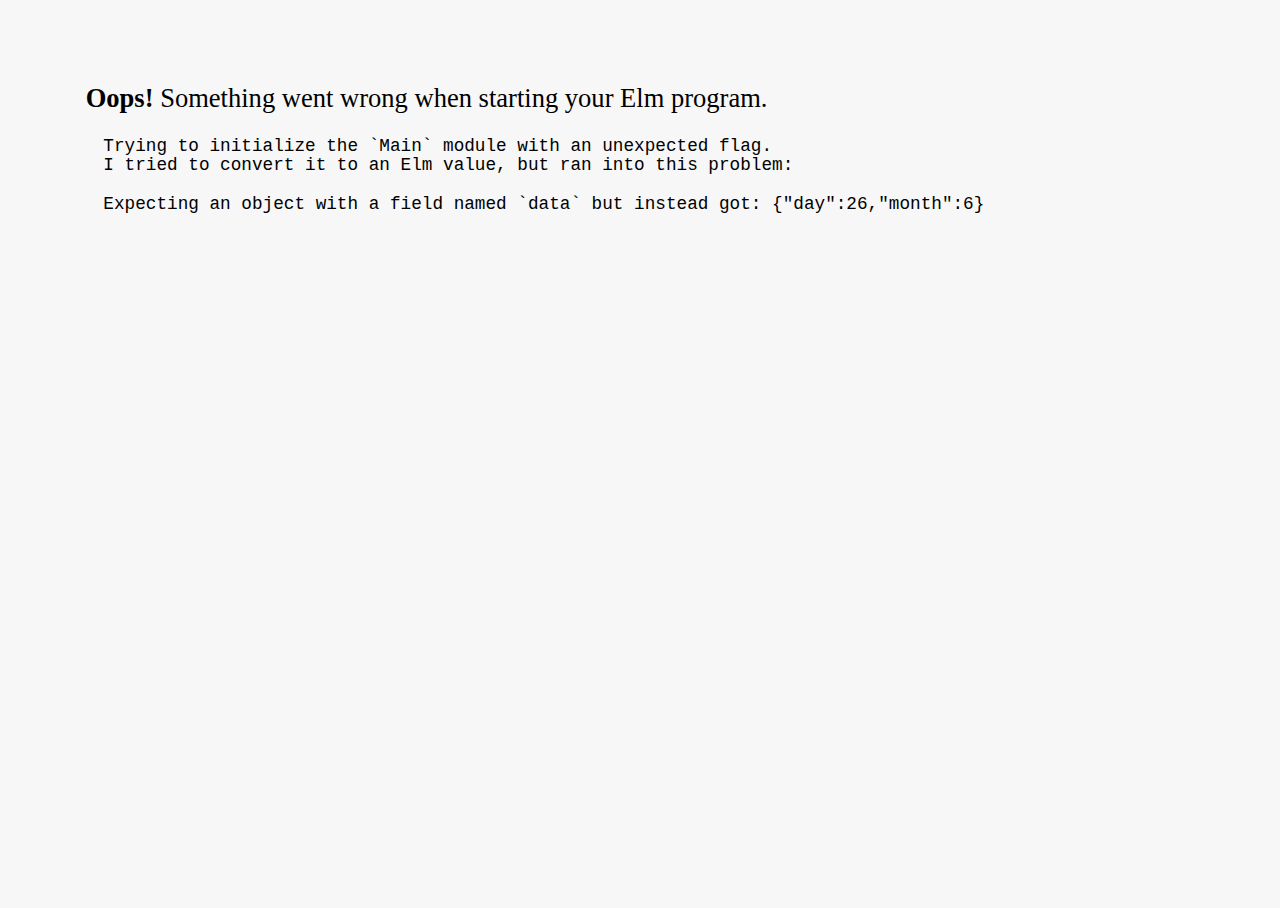
==== commit 8d037abb: "cleanup" ====
--- a/index.html
+++ b/index.html
@@ -1,26 +1,26 @@
-<!doctype html> <html lang="en-us" style="font-size:calc(16px + 2 * ((100vw - 320px) / 831.1));width:100%;height:100%"> <head> <title>Book of Life</title> <script>(function(){"use strict";function e(e){function t(t){return function(o){return e(t,o)}}return t.arity=2,t.func=e,t}function t(e){function t(t){return function(o){return function(n){return e(t,o,n)}}}return t.arity=3,t.func=e,t}function o(e){function t(t){return function(o){return function(n){return function(i){return e(t,o,n,i)}}}}return t.arity=4,t.func=e,t}function n(e){function t(t){return function(o){return function(n){return function(i){return function(r){return e(t,o,n,i,r)}}}}}return t.arity=5,t.func=e,t}function i(e){function t(t){return function(o){return function(n){return function(i){return function(r){return function(a){return e(t,o,n,i,r,a)}}}}}}return t.arity=6,t.func=e,t}function r(e){function t(t){return function(o){return function(n){return function(i){return function(r){return function(a){return function(s){return e(t,o,n,i,r,a,s)}}}}}}}return t.arity=7,t.func=e,t}function a(e){function t(t){return function(o){return function(n){return function(i){return function(r){return function(a){return function(s){return function(h){return e(t,o,n,i,r,a,s,h)}}}}}}}}return t.arity=8,t.func=e,t}function s(e){function t(t){return function(o){return function(n){return function(i){return function(r){return function(a){return function(s){return function(h){return function(c){return e(t,o,n,i,r,a,s,h,c)}}}}}}}}}return t.arity=9,t.func=e,t}function h(e,t,o){return 2===e.arity?e.func(t,o):e(t)(o)}function c(e,t,o,n){return 3===e.arity?e.func(t,o,n):e(t)(o)(n)}function l(e,t,o,n,i){return 4===e.arity?e.func(t,o,n,i):e(t)(o)(n)(i)}function u(e,t,o,n,i,r){return 5===e.arity?e.func(t,o,n,i,r):e(t)(o)(n)(i)(r)}function d(e,t,o,n,i,r,a){return 6===e.arity?e.func(t,o,n,i,r,a):e(t)(o)(n)(i)(r)(a)}var _=function(){function o(e,t){if(e<0||e>=L(t))throw new Error("Index "+e+" is out of range. Check the length of your array first or use getMaybe or getWithDefault.");return n(e,t)}function n(e,t){for(var o=t.height;o>0;o--){for(var n=e>>5*o;t.lengths[n]<=e;)n++;n>0&&(e-=t.lengths[n-1]),t=t.table[n]}return t.table[e]}function i(e,t,o){return e<0||L(o)<=e?o:r(e,t,o)}function r(e,t,o){if(o=z(o),0===o.height)o.table[e]=t;else{var n=R(e,o);n>0&&(e-=o.lengths[n-1]),o.table[n]=r(e,t,o.table[n])}return o}function a(e,t){return e<=0?U:s(t,Math.floor(Math.log(e)/Math.log(J)),0,e)}function s(e,t,o,n){if(0===t){for(var i=new Array((n-o)%(J+1)),r=0;r<i.length;r++)i[r]=e(o+r);return{ctor:"_Array",height:0,table:i}}for(var a=Math.pow(J,t),i=new Array(Math.ceil((n-o)/a)),h=new Array(i.length),r=0;r<i.length;r++)i[r]=s(e,t-1,o+r*a,Math.min(o+(r+1)*a,n)),h[r]=L(i[r])+(r>0?h[r-1]:0);return{ctor:"_Array",height:t,table:i,lengths:h}}function c(e){if("[]"===e.ctor)return U;for(var t=new Array(J),o=[],n=0;"[]"!==e.ctor;)if(t[n]=e._0,e=e._1,++n===J){var i={ctor:"_Array",height:0,table:t};l(i,o),t=new Array(J),n=0}if(n>0){var i={ctor:"_Array",height:0,table:t.splice(0,n)};l(i,o)}for(var r=0;r<o.length-1;r++)o[r].table.length>0&&l(o[r],o);var a=o[o.length-1];return a.height>0&&1===a.table.length?a.table[0]:a}function l(e,t){var o=e.height;if(t.length===o){var n={ctor:"_Array",height:o+1,table:[],lengths:[]};t.push(n)}t[o].table.push(e);var i=L(e);t[o].lengths.length>0&&(i+=t[o].lengths[t[o].lengths.length-1]),t[o].lengths.push(i),t[o].table.length===J&&(l(t[o],t),t[o]={ctor:"_Array",height:o+1,table:[],lengths:[]})}function u(e,t){var o=d(e,t);return null!==o?o:M(t,E(e,t.height))}function d(e,t){if(0===t.height){if(t.table.length<J){var o={ctor:"_Array",height:0,table:t.table.slice()};return o.table.push(e),o}return null}var n=d(e,C(t));if(null!==n){var o=z(t);return o.table[o.table.length-1]=n,o.lengths[o.lengths.length-1]++,o}if(t.table.length<J){var i=E(e,t.height-1),o=z(t);return o.table.push(i),o.lengths.push(o.lengths[o.lengths.length-1]+L(i)),o}return null}function _(e){return f(P.Nil,e)}function f(e,t){for(var o=t.table.length-1;o>=0;o--)e=0===t.height?P.Cons(t.table[o],e):f(e,t.table[o]);return e}function m(e,t){var o={ctor:"_Array",height:t.height,table:new Array(t.table.length)};t.height>0&&(o.lengths=t.lengths);for(var n=0;n<t.table.length;n++)o.table[n]=0===t.height?e(t.table[n]):m(e,t.table[n]);return o}function y(e,t){return g(e,t,0)}function g(e,t,o){var n={ctor:"_Array",height:t.height,table:new Array(t.table.length)};t.height>0&&(n.lengths=t.lengths);for(var i=0;i<t.table.length;i++)n.table[i]=0===t.height?h(e,o+i,t.table[i]):g(e,t.table[i],0==i?o:o+t.lengths[i-1]);return n}function w(e,t,o){if(0===o.height)for(var n=0;n<o.table.length;n++)t=h(e,o.table[n],t);else for(var n=0;n<o.table.length;n++)t=w(e,t,o.table[n]);return t}function p(e,t,o){if(0===o.height)for(var n=o.table.length;n--;)t=h(e,o.table[n],t);else for(var n=o.table.length;n--;)t=p(e,t,o.table[n]);return t}function b(e,t,o){return e<0&&(e+=L(o)),t<0&&(t+=L(o)),k(e,v(t,o))}function v(e,t){if(e===L(t))return t;if(0===t.height){var o={ctor:"_Array",height:0};return o.table=t.table.slice(0,e),o}var n=R(e,t),i=v(e-(n>0?t.lengths[n-1]:0),t.table[n]);if(0===n)return i;var o={ctor:"_Array",height:t.height,table:t.table.slice(0,n),lengths:t.lengths.slice(0,n)};return i.table.length>0&&(o.table[n]=i,o.lengths[n]=L(i)+(n>0?o.lengths[n-1]:0)),o}function k(e,t){if(0===e)return t;if(0===t.height){var o={ctor:"_Array",height:0};return o.table=t.table.slice(e,t.table.length+1),o}var n=R(e,t),i=k(e-(n>0?t.lengths[n-1]:0),t.table[n]);if(n===t.table.length-1)return i;var o={ctor:"_Array",height:t.height,table:t.table.slice(n,t.table.length+1),lengths:new Array(t.table.length-n)};o.table[0]=i;for(var r=0,a=0;a<o.table.length;a++)r+=L(o.table[a]),o.lengths[a]=r;return o}function T(e,t){if(0===e.table.length)return t;if(0===t.table.length)return e;var o=I(e,t);if(o[0].table.length+o[1].table.length<=J){if(0===o[0].table.length)return o[1];if(0===o[1].table.length)return o[0];if(o[0].table=o[0].table.concat(o[1].table),o[0].height>0){for(var n=L(o[0]),i=0;i<o[1].lengths.length;i++)o[1].lengths[i]+=n;o[0].lengths=o[0].lengths.concat(o[1].lengths)}return o[0]}if(o[0].height>0){var r=S(e,t);r>V&&(o=N(o[0],o[1],r))}return M(o[0],o[1])}function I(e,t){if(0===e.height&&0===t.height)return[e,t];if(1!==e.height||1!==t.height)if(e.height===t.height){e=z(e),t=z(t);var o=I(C(e),Y(t));x(e,o[1]),W(t,o[0])}else if(e.height>t.height){e=z(e);var o=I(C(e),t);x(e,o[0]),t=O(o[1],o[1].height+1)}else{t=z(t);var o=I(e,Y(t)),n=0===o[0].table.length?0:1,i=0===n?1:0;W(t,o[n]),e=O(o[i],o[i].height+1)}if(0===e.table.length||0===t.table.length)return[e,t];var r=S(e,t);return r<=V?[e,t]:N(e,t,r)}function x(e,t){var o=e.table.length-1;e.table[o]=t,e.lengths[o]=L(t),e.lengths[o]+=o>0?e.lengths[o-1]:0}function W(e,t){if(t.table.length>0){e.table[0]=t,e.lengths[0]=L(t);for(var o=L(e.table[0]),n=1;n<e.lengths.length;n++)o+=L(e.table[n]),e.lengths[n]=o}else{e.table.shift();for(var n=1;n<e.lengths.length;n++)e.lengths[n]=e.lengths[n]-e.lengths[0];e.lengths.shift()}}function S(e,t){for(var o=0,n=0;n<e.table.length;n++)o+=e.table[n].table.length;for(var n=0;n<t.table.length;n++)o+=t.table[n].table.length;return e.table.length+t.table.length-(Math.floor((o-1)/J)+1)}function A(e,t,o){return o<e.length?e[o]:t[o-e.length]}function B(e,t,o,n){o<e.length?e[o]=n:t[o-e.length]=n}function q(e,t,o,n){B(e.table,t.table,o,n);var i=0===o||o===e.lengths.length?0:A(e.lengths,e.lengths,o-1);B(e.lengths,t.lengths,o,i+L(n))}function j(e,t){t<0&&(t=0);var o={ctor:"_Array",height:e,table:new Array(t)};return e>0&&(o.lengths=new Array(t)),o}function N(e,t,o){for(var n=j(e.height,Math.min(J,e.table.length+t.table.length-o)),i=j(e.height,n.table.length-(e.table.length+t.table.length-o)),r=0;A(e.table,t.table,r).table.length%J==0;)B(n.table,i.table,r,A(e.table,t.table,r)),B(n.lengths,i.lengths,r,A(e.lengths,t.lengths,r)),r++;for(var a=r,s=new j(e.height-1,0),h=0;r-a-(s.table.length>0?1:0)<o;){var c=A(e.table,t.table,r),l=Math.min(J-s.table.length,c.table.length);if(s.table=s.table.concat(c.table.slice(h,l)),s.height>0)for(var u=s.lengths.length,d=u;d<u+l-h;d++)s.lengths[d]=L(s.table[d]),s.lengths[d]+=d>0?s.lengths[d-1]:0;h+=l,c.table.length<=l&&(r++,h=0),s.table.length===J&&(q(n,i,a,s),s=j(e.height-1,0),a++)}for(s.table.length>0&&(q(n,i,a,s),a++);r<e.table.length+t.table.length;)q(n,i,a,A(e.table,t.table,r)),r++,a++;return[n,i]}function C(e){return e.table[e.table.length-1]}function Y(e){return e.table[0]}function z(e){var t={ctor:"_Array",height:e.height,table:e.table.slice()};return e.height>0&&(t.lengths=e.lengths.slice()),t}function L(e){return 0===e.height?e.table.length:e.lengths[e.lengths.length-1]}function R(e,t){for(var o=e>>5*t.height;t.lengths[o]<=e;)o++;return o}function E(e,t){return 0===t?{ctor:"_Array",height:0,table:[e]}:{ctor:"_Array",height:t,table:[E(e,t-1)],lengths:[1]}}function O(e,t){return t===e.height?e:{ctor:"_Array",height:t,table:[O(e,t-1)],lengths:[L(e)]}}function M(e,t){return{ctor:"_Array",height:e.height+1,table:[e,t],lengths:[L(e),L(e)+L(t)]}}function G(e){var t=new Array(L(e));return F(t,0,e),t}function F(e,t,o){for(var n=0;n<o.table.length;n++)if(0===o.height)e[t+n]=o.table[n];else{var i=0===n?0:o.lengths[n-1];F(e,t+i,o.table[n])}}function H(e){return 0===e.length?U:D(e,Math.floor(Math.log(e.length)/Math.log(J)),0,e.length)}function D(e,t,o,n){if(0===t)return{ctor:"_Array",height:0,table:e.slice(o,n)};for(var i=Math.pow(J,t),r=new Array(Math.ceil((n-o)/i)),a=new Array(r.length),s=0;s<r.length;s++)r[s]=D(e,t-1,o+s*i,Math.min(o+(s+1)*i,n)),a[s]=L(r[s])+(s>0?a[s-1]:0);return{ctor:"_Array",height:t,table:r,lengths:a}}var J=32,V=2,U={ctor:"_Array",height:0,table:[]};return{empty:U,fromList:c,toList:_,initialize:e(a),append:e(T),push:e(u),slice:t(b),get:e(o),set:t(i),map:e(m),indexedMap:e(y),foldl:t(w),foldr:t(p),length:L,toJSArray:G,fromJSArray:H}}(),f=function(){function o(e,t){return e/t|0}function n(e,t){return e%t}function i(e,t){if(0===t)throw new Error("Cannot perform mod 0. Division by zero error.");var o=e%t,n=0===e?0:t>0?e>=0?o:o+t:-i(-e,-t);return n===t?0:n}function r(e,t){return Math.log(t)/Math.log(e)}function a(e){return-e}function s(e){return e<0?-e:e}function h(e,t){return m.cmp(e,t)<0?e:t}function c(e,t){return m.cmp(e,t)>0?e:t}function l(e,t,o){return m.cmp(o,e)<0?e:m.cmp(o,t)>0?t:o}function u(e,t){return{ctor:v[m.cmp(e,t)+1]}}function d(e,t){return e!==t}function _(e){return!e}function f(e){return e===1/0||e===-1/0}function y(e){return 0|e}function g(e){return e*Math.PI/180}function w(e){return 2*Math.PI*e}function p(e){var t=e._0,o=e._1;return m.Tuple2(t*Math.cos(o),t*Math.sin(o))}function b(e){var t=e._0,o=e._1;return m.Tuple2(Math.sqrt(t*t+o*o),Math.atan2(o,t))}var v=["LT","EQ","GT"];return{div:e(o),rem:e(n),mod:e(i),pi:Math.PI,e:Math.E,cos:Math.cos,sin:Math.sin,tan:Math.tan,acos:Math.acos,asin:Math.asin,atan:Math.atan,atan2:e(Math.atan2),degrees:g,turns:w,fromPolar:p,toPolar:b,sqrt:Math.sqrt,logBase:e(r),negate:a,abs:s,min:e(h),max:e(c),clamp:t(l),compare:e(u),xor:e(d),not:_,truncate:y,ceiling:Math.ceil,floor:Math.floor,round:Math.round,toFloat:function(e){return e},isNaN:isNaN,isInfinite:f}}(),m=function(){function t(e,t){for(var n,i=[],r=o(e,t,0,i);r&&(n=i.pop());)r=o(n.x,n.y,0,i);return r}function o(e,t,n,i){if(n>100)return i.push({x:e,y:t}),!0;if(e===t)return!0;if("object"!=typeof e){if("function"==typeof e)throw new Error('Trying to use `(==)` on functions. There is no way to know if functions are "the same" in the Elm sense. Read more about this at http://package.elm-lang.org/packages/elm-lang/core/latest/Basics#== which describes why it is this way and what the better version will look like.');return!1}if(null===e||null===t)return!1;if(e instanceof Date)return e.getTime()===t.getTime();if(!("ctor"in e)){for(var r in e)if(!o(e[r],t[r],n+1,i))return!1;return!0}if("RBNode_elm_builtin"!==e.ctor&&"RBEmpty_elm_builtin"!==e.ctor||(e=Se(e),t=Se(t)),"Set_elm_builtin"===e.ctor&&(e=Oo(e),t=Oo(t)),"::"===e.ctor){for(var a=e,s=t;"::"===a.ctor&&"::"===s.ctor;){if(!o(a._0,s._0,n+1,i))return!1;a=a._1,s=s._1}return a.ctor===s.ctor}if("_Array"===e.ctor){var h=_.toJSArray(e),c=_.toJSArray(t);if(h.length!==c.length)return!1;for(var l=0;l<h.length;l++)if(!o(h[l],c[l],n+1,i))return!1;return!0}if(!o(e.ctor,t.ctor,n+1,i))return!1;for(var r in e)if(!o(e[r],t[r],n+1,i))return!1;return!0}function n(e,t){if("object"!=typeof e)return e===t?g:e<t?y:w;if(e instanceof String){var o=e.valueOf(),i=t.valueOf();return o===i?g:o<i?y:w}if("::"===e.ctor||"[]"===e.ctor){for(;"::"===e.ctor&&"::"===t.ctor;){var r=n(e._0,t._0);if(r!==g)return r;e=e._1,t=t._1}return e.ctor===t.ctor?g:"[]"===e.ctor?y:w}if("_Tuple"===e.ctor.slice(0,6)){var r,a=e.ctor.slice(6)-0;if(0===a)return g;if(a>=1){if((r=n(e._0,t._0))!==g)return r;if(a>=2){if((r=n(e._1,t._1))!==g)return r;if(a>=3){if((r=n(e._2,t._2))!==g)return r;if(a>=4){if((r=n(e._3,t._3))!==g)return r;if(a>=5){if((r=n(e._4,t._4))!==g)return r;if(a>=6){if((r=n(e._5,t._5))!==g)return r;if(a>=7)throw new Error("Comparison error: cannot compare tuples with more than 6 elements.")}}}}}}return g}throw new Error("Comparison error: comparison is only defined on ints, floats, times, chars, strings, lists of comparable values, and tuples of comparable values.")}function i(e,t){return{ctor:"_Tuple2",_0:e,_1:t}}function r(e){return new String(e)}function a(e){return b++}function s(e,t){var o={};for(var n in e)o[n]=e[n];for(var n in t)o[n]=t[n];return o}function h(e,t){return{ctor:"::",_0:e,_1:t}}function c(e,t){if("string"==typeof e)return e+t;if("[]"===e.ctor)return t;var o=h(e._0,v),n=o;for(e=e._1;"[]"!==e.ctor;)n._1=h(e._0,v),e=e._1,n=n._1;return n._1=t,o}function l(e,t){return function(o){throw new Error("Ran into a `Debug.crash` in module `"+e+"` "+d(t)+"\nThe message provided by the code author is:\n\n    "+o)}}function u(e,t,o){return function(n){throw new Error("Ran into a `Debug.crash` in module `"+e+"`\n\nThis was caused by the `case` expression "+d(t)+".\nOne of the branches ended with a crash and the following value got through:\n\n    "+f(o)+"\n\nThe message provided by the code author is:\n\n    "+n)}}function d(e){return e.start.line==e.end.line?"on line "+e.start.line:"between lines "+e.start.line+" and "+e.end.line}function f(e){var t=typeof e;if("function"===t)return"<function>";if("boolean"===t)return e?"True":"False";if("number"===t)return e+"";if(e instanceof String)return"'"+m(e,!0)+"'";if("string"===t)return'"'+m(e,!1)+'"';if(null===e)return"null";if("object"===t&&"ctor"in e){var o=e.ctor.substring(0,5);if("_Tupl"===o){var n=[];for(var i in e)"ctor"!==i&&n.push(f(e[i]));return"("+n.join(",")+")"}if("_Task"===o)return"<task>";if("_Array"===e.ctor){return"Array.fromList "+f(he(e))}if("<decoder>"===e.ctor)return"<decoder>";if("_Process"===e.ctor)return"<process:"+e.id+">";if("::"===e.ctor){var n="["+f(e._0);for(e=e._1;"::"===e.ctor;)n+=","+f(e._0),e=e._1;return n+"]"}if("[]"===e.ctor)return"[]";if("Set_elm_builtin"===e.ctor)return"Set.fromList "+f(Oo(e));if("RBNode_elm_builtin"===e.ctor||"RBEmpty_elm_builtin"===e.ctor)return"Dict.fromList "+f(Se(e));var n="";for(var r in e)if("ctor"!==r){var a=f(e[r]),s=a[0],h="{"===s||"("===s||"<"===s||'"'===s||a.indexOf(" ")<0;n+=" "+(h?a:"("+a+")")}return e.ctor+n}if("object"===t){if(e instanceof Date)return"<"+e.toString()+">";if(e.elm_web_socket)return"<websocket>";var n=[];for(var i in e)n.push(i+" = "+f(e[i]));return 0===n.length?"{}":"{ "+n.join(", ")+" }"}return"<internal structure>"}function m(e,t){var o=e.replace(/\\/g,"\\\\").replace(/\n/g,"\\n").replace(/\t/g,"\\t").replace(/\r/g,"\\r").replace(/\v/g,"\\v").replace(/\0/g,"\\0");return t?o.replace(/\'/g,"\\'"):o.replace(/\"/g,'\\"')}var y=-1,g=0,w=1,p={ctor:"_Tuple0"},b=0,v={ctor:"[]"};return{eq:t,cmp:n,Tuple0:p,Tuple2:i,chr:r,update:s,guid:a,append:e(c),crash:l,crashCase:u,toString:f}}(),y=(e(function(e,t){var o=t;return h(e,o._0,o._1)}),t(function(e,t,o){return e({ctor:"_Tuple2",_0:t,_1:o})}),t(function(e,t,o){return h(e,o,t)}),e(function(e,t){return e})),g=function(e){return e},w=w||{};w["<|"]=e(function(e,t){return e(t)});var w=w||{};w["|>"]=e(function(e,t){return t(e)});var w=w||{};w[">>"]=t(function(e,t,o){return t(e(o))});var w=w||{};w["<<"]=t(function(e,t,o){return e(t(o))});var w=w||{};w["++"]=m.append;var p=m.toString,b=(f.isInfinite,f.isNaN,f.toFloat),v=(f.ceiling,f.floor),k=(f.truncate,f.round),w=(f.not,f.xor,w||{});w["||"]=f.or;var w=w||{};w["&&"]=f.and;var T=f.max,I=f.min,x=f.compare,w=w||{};w[">="]=f.ge;var w=w||{};w["<="]=f.le;var w=w||{};w[">"]=f.gt;var w=w||{};w["<"]=f.lt;var w=w||{};w["/="]=f.neq;var w=w||{};w["=="]=f.eq;var W=(f.e,f.pi),S=(f.clamp,f.logBase,f.abs),w=(f.negate,f.sqrt,f.atan2,f.atan,f.asin,f.acos,f.tan,f.sin,f.cos,w||{});w["^"]=f.exp;var w=w||{};w["%"]=f.mod;var w=(f.rem,w||{});w["//"]=f.div;var w=w||{};w["/"]=f.floatDiv;var w=w||{};w["*"]=f.mul;var w=w||{};w["-"]=f.sub;var w=w||{};w["+"]=f.add;var A=(f.toPolar,f.fromPolar,f.turns),B=f.degrees,q=e(function(e,t){var o=t;return"Just"===o.ctor?o._0:e}),j={ctor:"Nothing"},N=(e(function(e,t){var o=t;return"Just"===o.ctor?e(o._0):j}),function(e){return{ctor:"Just",_0:e}}),C=e(function(e,t){var o=t;return"Just"===o.ctor?N(e(o._0)):j}),P=(t(function(e,t,o){var n={ctor:"_Tuple2",_0:t,_1:o};return"_Tuple2"===n.ctor&&"Just"===n._0.ctor&&"Just"===n._1.ctor?N(h(e,n._0._0,n._1._0)):j}),o(function(e,t,o,n){var i={ctor:"_Tuple3",_0:t,_1:o,_2:n};return"_Tuple3"===i.ctor&&"Just"===i._0.ctor&&"Just"===i._1.ctor&&"Just"===i._2.ctor?N(c(e,i._0._0,i._1._0,i._2._0)):j}),n(function(e,t,o,n,i){var r={ctor:"_Tuple4",_0:t,_1:o,_2:n,_3:i};return"_Tuple4"===r.ctor&&"Just"===r._0.ctor&&"Just"===r._1.ctor&&"Just"===r._2.ctor&&"Just"===r._3.ctor?N(l(e,r._0._0,r._1._0,r._2._0,r._3._0)):j}),i(function(e,t,o,n,i,r){var a={ctor:"_Tuple5",_0:t,_1:o,_2:n,_3:i,_4:r};return"_Tuple5"===a.ctor&&"Just"===a._0.ctor&&"Just"===a._1.ctor&&"Just"===a._2.ctor&&"Just"===a._3.ctor&&"Just"===a._4.ctor?N(u(e,a._0._0,a._1._0,a._2._0,a._3._0,a._4._0)):j}),function(){function r(e,t){return{ctor:"::",_0:e,_1:t}}function a(e){for(var t=b,o=e.length;o--;)t=r(e[o],t);return t}function s(e){for(var t=[];"[]"!==e.ctor;)t.push(e._0),e=e._1;return t}function d(e,t,o){for(var n=s(o),i=t,r=n.length;r--;)i=h(e,n[r],i);return i}function _(e,t,o){for(var n=[];"[]"!==t.ctor&&"[]"!==o.ctor;)n.push(h(e,t._0,o._0)),t=t._1,o=o._1;return a(n)}function f(e,t,o,n){for(var i=[];"[]"!==t.ctor&&"[]"!==o.ctor&&"[]"!==n.ctor;)i.push(c(e,t._0,o._0,n._0)),t=t._1,o=o._1,n=n._1;return a(i)}function y(e,t,o,n,i){for(var r=[];"[]"!==t.ctor&&"[]"!==o.ctor&&"[]"!==n.ctor&&"[]"!==i.ctor;)r.push(l(e,t._0,o._0,n._0,i._0)),t=t._1,o=o._1,n=n._1,i=i._1;return a(r)}function g(e,t,o,n,i,r){for(var s=[];"[]"!==t.ctor&&"[]"!==o.ctor&&"[]"!==n.ctor&&"[]"!==i.ctor&&"[]"!==r.ctor;)s.push(u(e,t._0,o._0,n._0,i._0,r._0)),t=t._1,o=o._1,n=n._1,i=i._1,r=r._1;return a(s)}function w(e,t){return a(s(t).sort(function(t,o){return m.cmp(e(t),e(o))}))}function p(e,t){return a(s(t).sort(function(t,o){var n=e(t)(o).ctor;return"EQ"===n?0:"LT"===n?-1:1}))}var b={ctor:"[]"};return{Nil:b,Cons:r,cons:e(r),toArray:s,fromArray:a,foldr:t(d),map2:t(_),map3:o(f),map4:n(y),map5:i(g),sortBy:e(w),sortWith:e(p)}}()),Y=(P.sortWith,P.sortBy,e(function(e,t){for(;;){if(m.cmp(e,0)<1)return t;var o=t;if("[]"===o.ctor)return t;var n=e-1,i=o._1;e=n,t=i}})),z=(P.map5,P.map4,P.map3,P.map2),L=e(function(e,t){for(;;){var o=t;if("[]"===o.ctor)return!1;if(e(o._0))return!0;var n=e,i=o._1;e=n,t=i}}),R=(e(function(e,t){return!h(L,function(t){return!e(t)},t)}),P.foldr),E=t(function(e,t,o){for(;;){var n=o;if("[]"===n.ctor)return t;var i=e,r=h(e,n._0,t),a=n._1;e=i,t=r,o=a}}),O=function(t){return c(E,e(function(e,t){return t+1}),0,t)},M=e(function(e,t){return h(L,function(t){return m.eq(t,e)},t)}),G=function(e){return"[]"===e.ctor},F=function(e){var t=e;return"::"===t.ctor?N(t._0):j},H=H||{};H["::"]=P.cons;var D=e(function(t,o){return c(R,e(function(e,o){return{ctor:"::",_0:t(e),_1:o}}),{ctor:"[]"},o)}),J=e(function(t,o){var n=e(function(e,o){return t(e)?{ctor:"::",_0:e,_1:o}:o});return c(R,n,{ctor:"[]"},o)}),V=t(function(e,t,o){var n=e(t);return"Just"===n.ctor?{ctor:"::",_0:n._0,_1:o}:o}),U=e(function(e,t){return c(R,V(e),{ctor:"[]"},t)}),K=function(t){return c(E,e(function(e,t){return{ctor:"::",_0:e,_1:t}}),{ctor:"[]"},t)},Q=(t(function(t,o,n){var i=e(function(e,o){var n=o;return"::"===n.ctor?{ctor:"::",_0:h(t,e,n._0),_1:o}:{ctor:"[]"}});return K(c(E,i,{ctor:"::",_0:o,_1:{ctor:"[]"}},n))}),e(function(t,o){return"[]"===o.ctor?t:c(R,e(function(e,t){return{ctor:"::",_0:e,_1:t}}),o,t)})),X=function(e){return c(R,Q,{ctor:"[]"},e)},Z=e(function(e,t){return X(h(D,e,t))}),$=e(function(t,o){var n=e(function(e,o){var n=o,i=n._0,r=n._1;return t(e)?{ctor:"_Tuple2",_0:{ctor:"::",_0:e,_1:i},_1:r}:{ctor:"_Tuple2",_0:i,_1:{ctor:"::",_0:e,_1:r}}});return c(R,n,{ctor:"_Tuple2",_0:{ctor:"[]"},_1:{ctor:"[]"}},o)}),ee=(e(function(t,o){var n=o;if("[]"===n.ctor)return{ctor:"[]"};var i=e(function(e,o){return{ctor:"::",_0:t,_1:{ctor:"::",_0:e,_1:o}}}),r=c(R,i,{ctor:"[]"},n._1);return{ctor:"::",_0:n._0,_1:r}}),t(function(e,t,o){for(;;){if(m.cmp(e,0)<1)return o;var n=t;if("[]"===n.ctor)return o;var i=e-1,r=n._1,a={ctor:"::",_0:n._0,_1:o};e=i,t=r,o=a}})),te=e(function(e,t){return K(c(ee,e,t,{ctor:"[]"}))}),oe=t(function(e,t,o){if(m.cmp(t,0)<1)return{ctor:"[]"};var n={ctor:"_Tuple2",_0:t,_1:o};e:do{t:do{if("_Tuple2"!==n.ctor)break e;if("[]"===n._1.ctor)return o;if("::"!==n._1._1.ctor){if(1===n._0)break t;break e}switch(n._0){case 1:break t;case 2:return{ctor:"::",_0:n._1._0,_1:{ctor:"::",_0:n._1._1._0,_1:{ctor:"[]"}}};case 3:if("::"===n._1._1._1.ctor)return{ctor:"::",_0:n._1._0,_1:{ctor:"::",_0:n._1._1._0,_1:{ctor:"::",_0:n._1._1._1._0,_1:{ctor:"[]"}}}};break e;default:if("::"===n._1._1._1.ctor&&"::"===n._1._1._1._1.ctor){var i=n._1._1._1._0,r=n._1._1._0,a=n._1._0,s=n._1._1._1._1._0,l=n._1._1._1._1._1;return m.cmp(e,1e3)>0?{ctor:"::",_0:a,_1:{ctor:"::",_0:r,_1:{ctor:"::",_0:i,_1:{ctor:"::",_0:s,_1:h(te,t-4,l)}}}}:{ctor:"::",_0:a,_1:{ctor:"::",_0:r,_1:{ctor:"::",_0:i,_1:{ctor:"::",_0:s,_1:c(oe,e+1,t-4,l)}}}}}break e}}while(!1);return{ctor:"::",_0:n._1._0,_1:{ctor:"[]"}}}while(!1);return o}),ne=(e(function(e,t){return c(oe,0,e,t)}),t(function(e,t,o){for(;;){if(m.cmp(t,0)<1)return e;var n={ctor:"::",_0:o,_1:e},i=t-1,r=o;e=n,t=i,o=r}})),ie=e(function(e,t){return c(ne,{ctor:"[]"},e,t)}),re=t(function(e,t,o){for(;;){if(!(m.cmp(e,t)<1))return o;var n=e,i=t-1,r={ctor:"::",_0:t,_1:o};e=n,t=i,o=r}}),ae=e(function(e,t){return c(re,e,t,{ctor:"[]"})}),se=e(function(e,t){return c(z,e,h(ae,0,O(t)-1),t)}),he=(_.append,_.length,_.slice,_.set,e(function(e,t){return m.cmp(0,e)<1&&m.cmp(e,_.length(t))<0?N(h(_.get,e,t)):j}),_.push,_.empty,e(function(t,o){var n=e(function(e,o){return t(e)?h(_.push,e,o):o});return c(_.foldl,n,_.empty,o)}),_.foldr,_.foldl,_.indexedMap,_.map,_.toList),ce=(_.fromList,_.initialize),le=(e(function(e,t){return h(ce,e,y(t))}),function(){function t(e,t){var o=e+": "+m.toString(t),n=n||{};return n.stdout?n.stdout.write(o):console.log(o),t}function o(e){throw new Error(e)}return{crash:o,log:e(t)}}()),ue=function(){function o(e){return 0===e.length}function n(e,t){return e+t}function i(e){var t=e[0];return t?N(m.Tuple2(m.chr(t),e.slice(1))):j}function r(e,t){return e+t}function a(e){return P.toArray(e).join("")}function s(e){return e.length}function c(e,t){for(var o=t.split(""),n=o.length;n--;)o[n]=e(m.chr(o[n]));return o.join("")}function l(e,t){return t.split("").map(m.chr).filter(e).join("")}function u(e){return e.split("").reverse().join("")}function d(e,t,o){for(var n=o.length,i=0;i<n;++i)t=h(e,m.chr(o[i]),t);return t}function _(e,t,o){for(var n=o.length;n--;)t=h(e,m.chr(o[n]),t);return t}function f(e,t){return P.fromArray(t.split(e))}function y(e,t){return P.toArray(t).join(e)}function g(e,t){for(var o="";e>0;)1&e&&(o+=t),e>>=1,t+=t;return o}function w(e,t,o){return o.slice(e,t)}function p(e,t){return e<1?"":t.slice(0,e)}function b(e,t){return e<1?"":t.slice(-e)}function v(e,t){return e<1?t:t.slice(e)}function k(e,t){return e<1?t:t.slice(0,-e)}function T(e,t,o){var n=(e-o.length)/2;return g(Math.ceil(n),t)+o+g(0|n,t)}function I(e,t,o){return o+g(e-o.length,t)}function x(e,t,o){return g(e-o.length,t)+o}function W(e){return e.trim()}function S(e){return e.replace(/^\s+/,"")}function A(e){return e.replace(/\s+$/,"")}function B(e){return P.fromArray(e.trim().split(/\s+/g))}function q(e){return P.fromArray(e.split(/\r\n|\r|\n/g))}function C(e){return e.toUpperCase()}function Y(e){return e.toLowerCase()}function z(e,t){for(var o=t.length;o--;)if(e(m.chr(t[o])))return!0;return!1}function L(e,t){for(var o=t.length;o--;)if(!e(m.chr(t[o])))return!1;return!0}function R(e,t){return t.indexOf(e)>-1}function E(e,t){return 0===t.indexOf(e)}function O(e,t){return t.length>=e.length&&t.lastIndexOf(e)===t.length-e.length}function M(e,t){var o=e.length;if(o<1)return P.Nil;for(var n=0,i=[];(n=t.indexOf(e,n))>-1;)i.push(n),n+=o;return P.fromArray(i)}function G(e){var t=e.length;if(0===t)return F(e);var o=e[0];if("0"===o&&"x"===e[1]){for(var n=2;n<t;++n){var o=e[n];if(!("0"<=o&&o<="9"||"A"<=o&&o<="F"||"a"<=o&&o<="f"))return F(e)}return ye(parseInt(e,16))}if(o>"9"||o<"0"&&"-"!==o&&"+"!==o)return F(e);for(var n=1;n<t;++n){var o=e[n];if(o<"0"||"9"<o)return F(e)}return ye(parseInt(e,10))}function F(e){return me("could not convert string '"+e+"' to an Int")}function H(e){if(0===e.length||/[\sxbo]/.test(e))return D(e);var t=+e;return t===t?ye(t):D(e)}function D(e){return me("could not convert string '"+e+"' to a Float")}function J(e){return P.fromArray(e.split("").map(m.chr))}function V(e){return P.toArray(e).join("")}return{isEmpty:o,cons:e(n),uncons:i,append:e(r),concat:a,length:s,map:e(c),filter:e(l),reverse:u,foldl:t(d),foldr:t(_),split:e(f),join:e(y),repeat:e(g),slice:t(w),left:e(p),right:e(b),dropLeft:e(v),dropRight:e(k),pad:t(T),padLeft:t(x),padRight:t(I),trim:W,trimLeft:S,trimRight:A,words:B,lines:q,toUpper:C,toLower:Y,any:e(z),all:e(L),contains:e(R),startsWith:e(E),endsWith:e(O),indexes:e(M),toInt:G,toFloat:H,toList:J,fromList:V}}(),de=function(){return{fromCode:function(e){return m.chr(String.fromCharCode(e))},toCode:function(e){return e.charCodeAt(0)},toUpper:function(e){return m.chr(e.toUpperCase())},toLower:function(e){return m.chr(e.toLowerCase())},toLocaleUpper:function(e){return m.chr(e.toLocaleUpperCase())},toLocaleLower:function(e){return m.chr(e.toLocaleLowerCase())}}}(),_e=(de.fromCode,de.toCode),fe=(de.toLocaleLower,de.toLocaleUpper,de.toLower,de.toUpper,t(function(e,t,o){var n=_e(o);return m.cmp(n,_e(e))>-1&&m.cmp(n,_e(t))<1})),me=(h(fe,m.chr("A"),m.chr("Z")),h(fe,m.chr("a"),m.chr("z")),h(fe,m.chr("0"),m.chr("9")),h(fe,m.chr("0"),m.chr("7")),e(function(e,t){var o=t;return"Ok"===o.ctor?o._0:e}),function(e){return{ctor:"Err",_0:e}}),ye=(e(function(e,t){var o=t;return"Ok"===o.ctor?e(o._0):me(o._0)}),function(e){return{ctor:"Ok",_0:e}}),ge=(e(function(e,t){var o=t;return"Ok"===o.ctor?ye(e(o._0)):me(o._0)}),t(function(e,t,o){var n={ctor:"_Tuple2",_0:t,_1:o};return"Ok"===n._0.ctor?"Ok"===n._1.ctor?ye(h(e,n._0._0,n._1._0)):me(n._1._0):me(n._0._0)}),o(function(e,t,o,n){var i={ctor:"_Tuple3",_0:t,_1:o,_2:n};return"Ok"===i._0.ctor?"Ok"===i._1.ctor?"Ok"===i._2.ctor?ye(c(e,i._0._0,i._1._0,i._2._0)):me(i._2._0):me(i._1._0):me(i._0._0)}),n(function(e,t,o,n,i){var r={ctor:"_Tuple4",_0:t,_1:o,_2:n,_3:i};return"Ok"===r._0.ctor?"Ok"===r._1.ctor?"Ok"===r._2.ctor?"Ok"===r._3.ctor?ye(l(e,r._0._0,r._1._0,r._2._0,r._3._0)):me(r._3._0):me(r._2._0):me(r._1._0):me(r._0._0)}),i(function(e,t,o,n,i,r){var a={ctor:"_Tuple5",_0:t,_1:o,_2:n,_3:i,_4:r};return"Ok"===a._0.ctor?"Ok"===a._1.ctor?"Ok"===a._2.ctor?"Ok"===a._3.ctor?"Ok"===a._4.ctor?ye(u(e,a._0._0,a._1._0,a._2._0,a._3._0,a._4._0)):me(a._4._0):me(a._3._0):me(a._2._0):me(a._1._0):me(a._0._0)}),e(function(e,t){var o=t;return"Ok"===o.ctor?ye(o._0):me(e(o._0))}),e(function(e,t){var o=t;return"Just"===o.ctor?ye(o._0):me(e)}),ue.fromList,ue.toList,ue.toFloat,ue.toInt,ue.indexes,ue.indexes,ue.endsWith,ue.startsWith,ue.contains,ue.all,ue.any,ue.toLower),we=(ue.toUpper,ue.lines,ue.words,ue.trimRight,ue.trimLeft,ue.trim,ue.padRight,ue.padLeft,ue.pad,ue.dropRight,ue.dropLeft),pe=(ue.right,ue.left),be=(ue.slice,ue.repeat),ve=ue.join,ke=(ue.split,ue.foldr,ue.foldl),Te=(ue.reverse,ue.filter,ue.map,ue.length),Ie=ue.concat,xe=(ue.append,ue.uncons,ue.cons,ue.isEmpty,t(function(e,t,o){for(;;){var n=o;if("RBEmpty_elm_builtin"===n.ctor)return t;var i=e,r=c(e,n._1,n._2,c(xe,e,t,n._4)),a=n._3;e=i,t=r,o=a}})),We=function(e){return c(xe,t(function(e,t,o){return{ctor:"::",_0:e,_1:o}}),{ctor:"[]"},e)},Se=function(e){return c(xe,t(function(e,t,o){return{ctor:"::",_0:{ctor:"_Tuple2",_0:e,_1:t},_1:o}}),{ctor:"[]"},e)},Ae=t(function(e,t,o){for(;;){var n=o;if("RBEmpty_elm_builtin"===n.ctor)return t;var i=e,r=c(e,n._1,n._2,c(Ae,e,t,n._3)),a=n._4;e=i,t=r,o=a}}),Be=i(function(o,n,i,r,a,s){var h=t(function(e,t,r){for(;;){var a=r,s=a._1,h=a._0,u=h;if("[]"===u.ctor)return{ctor:"_Tuple2",_0:h,_1:c(i,e,t,s)};var d=u._1,_=u._0._1,f=u._0._0;if(!(m.cmp(f,e)<0))return m.cmp(f,e)>0?{ctor:"_Tuple2",_0:h,_1:c(i,e,t,s)}:{ctor:"_Tuple2",_0:d,_1:l(n,f,_,t,s)};var y=e,g=t,w={ctor:"_Tuple2",_0:d,_1:c(o,f,_,s)};e=y,t=g,r=w}}),u=c(Ae,h,{ctor:"_Tuple2",_0:Se(r),_1:s},a),d=u._0,_=u._1;return c(E,e(function(e,t){var n=e;return c(o,n._0,n._1,t)}),_,d)}),qe=o(function(e,t,o,n){return le.crash(Ie({ctor:"::",_0:"Internal red-black tree invariant violated, expected ",_1:{ctor:"::",_0:e,_1:{ctor:"::",_0:" and got ",_1:{ctor:"::",_0:p(t),_1:{ctor:"::",_0:"/",_1:{ctor:"::",_0:o,_1:{ctor:"::",_0:"/",_1:{ctor:"::",_0:n,_1:{ctor:"::",_0:"\nPlease report this bug to <https://github.com/elm-lang/core/issues>",_1:{ctor:"[]"}}}}}}}}}}))}),je=function(e){var t=e;e:do{if("RBNode_elm_builtin"===t.ctor){if("BBlack"===t._0.ctor)return!0;break e}if("LBBlack"===t._0.ctor)return!0;break e}while(!1);return!1},Ne=e(function(e,t){for(;;){var o=t;if("RBEmpty_elm_builtin"===o.ctor)return e;var n=h(Ne,e+1,o._4),i=o._3;e=n,t=i}}),Ce=e(function(e,t){e:for(;;){var o=t;if("RBEmpty_elm_builtin"===o.ctor)return j;var n=h(x,e,o._1);switch(n.ctor){case"LT":var i=e,r=o._3;e=i,t=r;continue e;case"EQ":return N(o._2);default:var a=e,s=o._4;e=a,t=s;continue e}}}),Pe=e(function(e,t){return"Just"===h(Ce,e,t).ctor}),Ye=t(function(e,t,o){for(;;){var n=o;if("RBEmpty_elm_builtin"===n.ctor)return{ctor:"_Tuple2",_0:e,_1:t};var i=n._1,r=n._2,a=n._4;e=i,t=r,o=a}}),ze={ctor:"NBlack"},Le={ctor:"BBlack"},Re={ctor:"Black"},Ee=function(e){var t=e;if("RBNode_elm_builtin"===t.ctor){var o=t._0;return m.eq(o,Re)||m.eq(o,Le)}return!0},Oe={ctor:"Red"},Me=function(e){switch(e.ctor){case"Black":return Le;case"Red":return Re;case"NBlack":return Oe;default:return le.crash("Can't make a double black node more black!")}},Ge=function(e){switch(e.ctor){case"BBlack":return Re;case"Black":return Oe;case"Red":return ze;default:return le.crash("Can't make a negative black node less black!")}},Fe={ctor:"LBBlack"},He={ctor:"LBlack"},De=function(e){return{ctor:"RBEmpty_elm_builtin",_0:e}},Je=De(He),Ve=n(function(e,t,o,n,i){return{ctor:"RBNode_elm_builtin",_0:e,_1:t,_2:o,_3:n,_4:i}}),Ue=function(e){var t=e;return"RBNode_elm_builtin"===t.ctor&&"Red"===t._0.ctor?u(Ve,Re,t._1,t._2,t._3,t._4):e},Ke=function(e){var t=e;return"RBNode_elm_builtin"===t.ctor?u(Ve,Ge(t._0),t._1,t._2,t._3,t._4):De(He)},Qe=function(e){return function(t){return function(o){return function(n){return function(i){return function(r){return function(a){return function(s){return function(h){return function(c){return function(l){return u(Ve,Ge(e),n,i,u(Ve,Re,t,o,s,h),u(Ve,Re,r,a,c,l))}}}}}}}}}}},Xe=function(e){var t=e;return"RBEmpty_elm_builtin"===t.ctor?De(He):u(Ve,Re,t._1,t._2,t._3,t._4)},Ze=function(e){var t=e;return"RBEmpty_elm_builtin"===t.ctor?le.crash("can't make a Leaf red"):u(Ve,Oe,t._1,t._2,t._3,t._4)},$e=function(e){var t=e;e:do{t:do{o:do{n:do{i:do{r:do{a:do{if("RBNode_elm_builtin"!==t.ctor)break e;if("RBNode_elm_builtin"===t._3.ctor)if("RBNode_elm_builtin"===t._4.ctor)switch(t._3._0.ctor){case"Red":switch(t._4._0.ctor){case"Red":
-if("RBNode_elm_builtin"===t._3._3.ctor&&"Red"===t._3._3._0.ctor)break a;if("RBNode_elm_builtin"===t._3._4.ctor&&"Red"===t._3._4._0.ctor)break r;if("RBNode_elm_builtin"===t._4._3.ctor&&"Red"===t._4._3._0.ctor)break i;if("RBNode_elm_builtin"===t._4._4.ctor&&"Red"===t._4._4._0.ctor)break n;break e;case"NBlack":if("RBNode_elm_builtin"===t._3._3.ctor&&"Red"===t._3._3._0.ctor)break a;if("RBNode_elm_builtin"===t._3._4.ctor&&"Red"===t._3._4._0.ctor)break r;if("BBlack"===t._0.ctor&&"RBNode_elm_builtin"===t._4._3.ctor&&"Black"===t._4._3._0.ctor&&"RBNode_elm_builtin"===t._4._4.ctor&&"Black"===t._4._4._0.ctor)break o;break e;default:if("RBNode_elm_builtin"===t._3._3.ctor&&"Red"===t._3._3._0.ctor)break a;if("RBNode_elm_builtin"===t._3._4.ctor&&"Red"===t._3._4._0.ctor)break r;break e}case"NBlack":switch(t._4._0.ctor){case"Red":if("RBNode_elm_builtin"===t._4._3.ctor&&"Red"===t._4._3._0.ctor)break i;if("RBNode_elm_builtin"===t._4._4.ctor&&"Red"===t._4._4._0.ctor)break n;if("BBlack"===t._0.ctor&&"RBNode_elm_builtin"===t._3._3.ctor&&"Black"===t._3._3._0.ctor&&"RBNode_elm_builtin"===t._3._4.ctor&&"Black"===t._3._4._0.ctor)break t;break e;case"NBlack":if("BBlack"===t._0.ctor){if("RBNode_elm_builtin"===t._4._3.ctor&&"Black"===t._4._3._0.ctor&&"RBNode_elm_builtin"===t._4._4.ctor&&"Black"===t._4._4._0.ctor)break o;if("RBNode_elm_builtin"===t._3._3.ctor&&"Black"===t._3._3._0.ctor&&"RBNode_elm_builtin"===t._3._4.ctor&&"Black"===t._3._4._0.ctor)break t;break e}break e;default:if("BBlack"===t._0.ctor&&"RBNode_elm_builtin"===t._3._3.ctor&&"Black"===t._3._3._0.ctor&&"RBNode_elm_builtin"===t._3._4.ctor&&"Black"===t._3._4._0.ctor)break t;break e}default:switch(t._4._0.ctor){case"Red":if("RBNode_elm_builtin"===t._4._3.ctor&&"Red"===t._4._3._0.ctor)break i;if("RBNode_elm_builtin"===t._4._4.ctor&&"Red"===t._4._4._0.ctor)break n;break e;case"NBlack":if("BBlack"===t._0.ctor&&"RBNode_elm_builtin"===t._4._3.ctor&&"Black"===t._4._3._0.ctor&&"RBNode_elm_builtin"===t._4._4.ctor&&"Black"===t._4._4._0.ctor)break o;break e;default:break e}}else switch(t._3._0.ctor){case"Red":if("RBNode_elm_builtin"===t._3._3.ctor&&"Red"===t._3._3._0.ctor)break a;if("RBNode_elm_builtin"===t._3._4.ctor&&"Red"===t._3._4._0.ctor)break r;break e;case"NBlack":if("BBlack"===t._0.ctor&&"RBNode_elm_builtin"===t._3._3.ctor&&"Black"===t._3._3._0.ctor&&"RBNode_elm_builtin"===t._3._4.ctor&&"Black"===t._3._4._0.ctor)break t;break e;default:break e}else{if("RBNode_elm_builtin"!==t._4.ctor)break e;switch(t._4._0.ctor){case"Red":if("RBNode_elm_builtin"===t._4._3.ctor&&"Red"===t._4._3._0.ctor)break i;if("RBNode_elm_builtin"===t._4._4.ctor&&"Red"===t._4._4._0.ctor)break n;break e;case"NBlack":if("BBlack"===t._0.ctor&&"RBNode_elm_builtin"===t._4._3.ctor&&"Black"===t._4._3._0.ctor&&"RBNode_elm_builtin"===t._4._4.ctor&&"Black"===t._4._4._0.ctor)break o;break e;default:break e}}}while(!1);return Qe(t._0)(t._3._3._1)(t._3._3._2)(t._3._1)(t._3._2)(t._1)(t._2)(t._3._3._3)(t._3._3._4)(t._3._4)(t._4)}while(!1);return Qe(t._0)(t._3._1)(t._3._2)(t._3._4._1)(t._3._4._2)(t._1)(t._2)(t._3._3)(t._3._4._3)(t._3._4._4)(t._4)}while(!1);return Qe(t._0)(t._1)(t._2)(t._4._3._1)(t._4._3._2)(t._4._1)(t._4._2)(t._3)(t._4._3._3)(t._4._3._4)(t._4._4)}while(!1);return Qe(t._0)(t._1)(t._2)(t._4._1)(t._4._2)(t._4._4._1)(t._4._4._2)(t._3)(t._4._3)(t._4._4._3)(t._4._4._4)}while(!1);return u(Ve,Re,t._4._3._1,t._4._3._2,u(Ve,Re,t._1,t._2,t._3,t._4._3._3),u(et,Re,t._4._1,t._4._2,t._4._3._4,Ze(t._4._4)))}while(!1);return u(Ve,Re,t._3._4._1,t._3._4._2,u(et,Re,t._3._1,t._3._2,Ze(t._3._3),t._3._4._3),u(Ve,Re,t._1,t._2,t._3._4._4,t._4))}while(!1);return e},et=n(function(e,t,o,n,i){var r=u(Ve,e,t,o,n,i);return Ee(r)?$e(r):r}),tt=n(function(e,t,o,n,i){return je(n)||je(i)?u(et,Me(e),t,o,Ke(n),Ke(i)):u(Ve,e,t,o,n,i)}),ot=n(function(e,t,o,n,i){var r=i;return"RBEmpty_elm_builtin"===r.ctor?c(nt,e,n,i):u(tt,e,t,o,n,u(ot,r._0,r._1,r._2,r._3,r._4))}),nt=t(function(e,t,o){var n={ctor:"_Tuple2",_0:t,_1:o};if("RBEmpty_elm_builtin"!==n._0.ctor){if("RBEmpty_elm_builtin"===n._1.ctor){var i=n._1._0,r=n._0._0,a={ctor:"_Tuple3",_0:e,_1:r,_2:i};return"_Tuple3"===a.ctor&&"Black"===a._0.ctor&&"Red"===a._1.ctor&&"LBlack"===a._2.ctor?u(Ve,Re,n._0._1,n._0._2,n._0._3,n._0._4):l(qe,"Black/Red/LBlack",e,p(r),p(i))}var s=n._0._2,h=n._0._4,d=n._0._1,_=u(ot,n._0._0,d,s,n._0._3,h),f=c(Ye,d,s,h),m=f._0,y=f._1;return u(tt,e,m,y,_,o)}if("RBEmpty_elm_builtin"!==n._1.ctor){var g=n._1._0,w=n._0._0,b={ctor:"_Tuple3",_0:e,_1:w,_2:g};return"_Tuple3"===b.ctor&&"Black"===b._0.ctor&&"LBlack"===b._1.ctor&&"Red"===b._2.ctor?u(Ve,Re,n._1._1,n._1._2,n._1._3,n._1._4):l(qe,"Black/LBlack/Red",e,p(w),p(g))}switch(e.ctor){case"Red":return De(He);case"Black":return De(Fe);default:return le.crash("cannot have bblack or nblack nodes at this point")}}),it=e(function(e,t){var o=t;if("RBEmpty_elm_builtin"===o.ctor)return De(He);var n=o._1;return u(Ve,o._0,n,h(e,n,o._2),h(it,e,o._3),h(it,e,o._4))}),rt={ctor:"Same"},at={ctor:"Remove"},st={ctor:"Insert"},ht=t(function(e,t,o){var n=function(o){var i=o;if("RBEmpty_elm_builtin"===i.ctor){var r=t(j);return"Nothing"===r.ctor?{ctor:"_Tuple2",_0:rt,_1:Je}:{ctor:"_Tuple2",_0:st,_1:u(Ve,Oe,e,r._0,Je,Je)}}var a=i._2,s=i._4,l=i._3,d=i._1,_=i._0;switch(h(x,e,d).ctor){case"EQ":var f=t(N(a));return"Nothing"===f.ctor?{ctor:"_Tuple2",_0:at,_1:c(nt,_,l,s)}:{ctor:"_Tuple2",_0:rt,_1:u(Ve,_,d,f._0,l,s)};case"LT":var m=n(l),y=m._0,g=m._1;switch(y.ctor){case"Same":return{ctor:"_Tuple2",_0:rt,_1:u(Ve,_,d,a,g,s)};case"Insert":return{ctor:"_Tuple2",_0:st,_1:u(et,_,d,a,g,s)};default:return{ctor:"_Tuple2",_0:at,_1:u(tt,_,d,a,g,s)}}default:var w=n(s),y=w._0,p=w._1;switch(y.ctor){case"Same":return{ctor:"_Tuple2",_0:rt,_1:u(Ve,_,d,a,l,p)};case"Insert":return{ctor:"_Tuple2",_0:st,_1:u(et,_,d,a,l,p)};default:return{ctor:"_Tuple2",_0:at,_1:u(tt,_,d,a,l,p)}}}},i=n(o),r=i._0,a=i._1;switch(r.ctor){case"Same":return a;case"Insert":return Ue(a);default:return Xe(a)}}),ct=t(function(e,t,o){return c(ht,e,y(N(t)),o)}),lt=(e(function(e,t){return c(ct,e,t,Je)}),e(function(e,t){return c(Ae,ct,t,e)})),ut=e(function(e,o){var n=t(function(t,o,n){return h(e,t,o)?c(ct,t,o,n):n});return c(Ae,n,Je,o)}),dt=e(function(t,o){return h(ut,e(function(e,t){return h(Pe,e,o)}),t)}),_t=e(function(e,o){var n=t(function(t,o,n){var i=n,r=i._1,a=i._0;return h(e,t,o)?{ctor:"_Tuple2",_0:c(ct,t,o,a),_1:r}:{ctor:"_Tuple2",_0:a,_1:c(ct,t,o,r)}});return c(Ae,n,{ctor:"_Tuple2",_0:Je,_1:Je},o)}),ft=e(function(e,t){return c(ht,e,y(j),t)}),mt=e(function(e,o){return c(Ae,t(function(e,t,o){return h(ft,e,o)}),e,o)}),yt=function(){function h(e){return{ctor:"<decoder>",tag:"succeed",msg:e}}function c(e){return{ctor:"<decoder>",tag:"fail",msg:e}}function l(e){return{ctor:"<decoder>",tag:e}}function u(e,t){return{ctor:"<decoder>",tag:e,decoder:t}}function d(e){return{ctor:"<decoder>",tag:"null",value:e}}function f(e,t){return{ctor:"<decoder>",tag:"field",field:e,decoder:t}}function y(e,t){return{ctor:"<decoder>",tag:"index",index:e,decoder:t}}function g(e){return{ctor:"<decoder>",tag:"key-value",decoder:e}}function w(e,t){return{ctor:"<decoder>",tag:"map-many",func:e,decoders:t}}function p(e,t){return{ctor:"<decoder>",tag:"andThen",decoder:t,callback:e}}function b(e){return{ctor:"<decoder>",tag:"oneOf",decoders:e}}function v(e,t){return w(e,[t])}function k(e,t,o){return w(e,[t,o])}function T(e,t,o,n){return w(e,[t,o,n])}function I(e,t,o,n,i){return w(e,[t,o,n,i])}function x(e,t,o,n,i,r){return w(e,[t,o,n,i,r])}function W(e,t,o,n,i,r,a){return w(e,[t,o,n,i,r,a])}function S(e,t,o,n,i,r,a,s){return w(e,[t,o,n,i,r,a,s])}function A(e,t,o,n,i,r,a,s,h){return w(e,[t,o,n,i,r,a,s,h])}function B(e){return{tag:"ok",value:e}}function q(e,t){return{tag:"primitive",type:e,value:t}}function C(e,t){return{tag:"index",index:e,rest:t}}function Y(e,t){return{tag:"field",field:e,rest:t}}function C(e,t){return{tag:"index",index:e,rest:t}}function z(e){return{tag:"oneOf",problems:e}}function L(e){return{tag:"fail",msg:e}}function R(e){for(var t="_";e;)switch(e.tag){case"primitive":return"Expecting "+e.type+("_"===t?"":" at "+t)+" but instead got: "+E(e.value);case"index":t+="["+e.index+"]",e=e.rest;break;case"field":t+="."+e.field,e=e.rest;break;case"oneOf":for(var o=e.problems,n=0;n<o.length;n++)o[n]=R(o[n]);return"I ran into the following problems"+("_"===t?"":" at "+t)+":\n\n"+o.join("\n");case"fail":return"I ran into a `fail` decoder"+("_"===t?"":" at "+t)+": "+e.msg}}function E(e){return void 0===e?"undefined":JSON.stringify(e)}function O(e,t){var o;try{o=JSON.parse(t)}catch(e){return me("Given an invalid JSON: "+e.message)}return M(e,o)}function M(e,t){var o=G(e,t);return"ok"===o.tag?ye(o.value):me(R(o))}function G(e,t){switch(e.tag){case"bool":return"boolean"==typeof t?B(t):q("a Bool",t);case"int":return"number"!=typeof t?q("an Int",t):-2147483647<t&&t<2147483647&&(0|t)===t?B(t):!isFinite(t)||t%1?q("an Int",t):B(t);case"float":return"number"==typeof t?B(t):q("a Float",t);case"string":return"string"==typeof t?B(t):t instanceof String?B(t+""):q("a String",t);case"null":return null===t?B(e.value):q("null",t);case"value":return B(t);case"list":if(!(t instanceof Array))return q("a List",t);for(var o=P.Nil,n=t.length;n--;){var i=G(e.decoder,t[n]);if("ok"!==i.tag)return C(n,i);o=P.Cons(i.value,o)}return B(o);case"array":if(!(t instanceof Array))return q("an Array",t);for(var r=t.length,a=new Array(r),n=r;n--;){var i=G(e.decoder,t[n]);if("ok"!==i.tag)return C(n,i);a[n]=i.value}return B(_.fromJSArray(a));case"maybe":var i=G(e.decoder,t);return B("ok"===i.tag?N(i.value):j);case"field":var s=e.field;if("object"!=typeof t||null===t||!(s in t))return q("an object with a field named `"+s+"`",t);var i=G(e.decoder,t[s]);return"ok"===i.tag?i:Y(s,i);case"index":var h=e.index;if(!(t instanceof Array))return q("an array",t);if(h>=t.length)return q("a longer array. Need index "+h+" but there are only "+t.length+" entries",t);var i=G(e.decoder,t[h]);return"ok"===i.tag?i:C(h,i);case"key-value":if("object"!=typeof t||null===t||t instanceof Array)return q("an object",t);var c=P.Nil;for(var l in t){var i=G(e.decoder,t[l]);if("ok"!==i.tag)return Y(l,i);var u=m.Tuple2(l,i.value);c=P.Cons(u,c)}return B(c);case"map-many":for(var d=e.func,f=e.decoders,n=0;n<f.length;n++){var i=G(f[n],t);if("ok"!==i.tag)return i;d=d(i.value)}return B(d);case"andThen":var i=G(e.decoder,t);return"ok"!==i.tag?i:G(e.callback(i.value),t);case"oneOf":for(var y=[],g=e.decoders;"[]"!==g.ctor;){var i=G(g._0,t);if("ok"===i.tag)return i;y.push(i),g=g._1}return z(y);case"fail":return L(e.msg);case"succeed":return B(e.msg)}}function F(e,t){if(e===t)return!0;if(e.tag!==t.tag)return!1;switch(e.tag){case"succeed":case"fail":return e.msg===t.msg;case"bool":case"int":case"float":case"string":case"value":return!0;case"null":return e.value===t.value;case"list":case"array":case"maybe":case"key-value":return F(e.decoder,t.decoder);case"field":return e.field===t.field&&F(e.decoder,t.decoder);case"index":return e.index===t.index&&F(e.decoder,t.decoder);case"map-many":return e.func===t.func&&H(e.decoders,t.decoders);case"andThen":return e.callback===t.callback&&F(e.decoder,t.decoder);case"oneOf":return H(e.decoders,t.decoders)}}function H(e,t){var o=e.length;if(o!==t.length)return!1;for(var n=0;n<o;n++)if(!F(e[n],t[n]))return!1;return!0}function D(e,t){return JSON.stringify(t,null,e)}function J(e){return e}function V(e){for(var t={};"[]"!==e.ctor;){var o=e._0;t[o._0]=o._1,e=e._1}return t}return{encode:e(D),runOnString:e(O),run:e(M),decodeNull:d,decodePrimitive:l,decodeContainer:e(u),decodeField:e(f),decodeIndex:e(y),map1:e(v),map2:t(k),map3:o(T),map4:n(I),map5:i(x),map6:r(W),map7:a(S),map8:s(A),decodeKeyValuePairs:g,andThen:e(p),fail:c,succeed:h,oneOf:b,identity:J,encodeNull:null,encodeArray:_.toJSArray,encodeList:P.toArray,encodeObject:V,equality:F}}(),gt=(yt.encodeList,yt.encodeArray,yt.encodeObject,yt.encodeNull,yt.identity),wt=(yt.identity,yt.identity,yt.identity),pt=(yt.encode,yt.decodeNull,yt.decodePrimitive("value"),yt.andThen,yt.fail,yt.succeed),bt=yt.run,vt=(yt.runOnString,yt.map8,yt.map7,yt.map6,yt.map5,yt.map4,yt.map3,yt.map2,yt.map1),kt=(yt.oneOf,yt.decodeIndex,yt.decodeField),Tt=(e(function(e,t){return c(R,kt,t,e)}),yt.decodeKeyValuePairs,yt.decodePrimitive("float"),yt.decodePrimitive("int"),yt.decodePrimitive("bool"),yt.decodePrimitive("string"),le.crash,le.log),It=e(function(e,t){var o=t;return{ctor:"_Tuple2",_0:o._0,_1:e(o._1)}}),xt=(e(function(e,t){var o=t;return{ctor:"_Tuple2",_0:e(o._0),_1:o._1}}),function(e){return e._1}),Wt=function(e){return e._0},St=function(){function o(e){return function(t){return function(t,o){t.worker=function(t){if(void 0!==t)throw new Error("The `"+o+"` module does not need flags.\nCall "+o+".worker() with no arguments and you should be all set!");return a(e.init,e.update,e.subscriptions,i)}}}}function n(e){return function(t){return function(o,n){o.worker=function(o){if(void 0===t)throw new Error("Are you trying to sneak a Never value into Elm? Trickster!\nIt looks like "+n+".main is defined with `programWithFlags` but has type `Program Never`.\nUse `program` instead if you do not want flags.");var r=h(yt.run,t,o);if("Err"===r.ctor)throw new Error(n+".worker(...) was called with an unexpected argument.\nI tried to convert it to an Elm value, but ran into this problem:\n\n"+r._0);return a(e.init(r._0),e.update,e.subscriptions,i)}}}}function i(e,t){return function(e){}}function r(t){var o=g(P.Nil),n=m.Tuple2(m.Tuple0,o);return Uo({init:n,view:function(e){return main},update:e(function(e,t){return n}),subscriptions:function(e){return o}})}function a(e,t,o,n){function i(e,n){return At.nativeBinding(function(i){var r=h(t,e,n);n=r._0,a(n);var s=r._1,l=o(n);p(c,s,l),i(At.succeed(n))})}function r(e){At.rawSend(u,e)}var a,c={},l=At.nativeBinding(function(t){var i=e._0;a=n(r,i);var s=e._1,h=o(i);p(c,s,h),t(At.succeed(i))}),u=f(l,i),d=s(c,r);return d?{ports:d}:{}}function s(e,t){var o;for(var n in A){var i=A[n];i.isForeign&&(o=o||{},o[n]="cmd"===i.tag?x(n):S(n,t)),e[n]=u(i,t)}return o}function u(e,t){function o(e,t){if("self"===e.ctor)return c(a,n,e._0,t);var o=e._0;switch(i){case"cmd":return c(r,n,o.cmds,t);case"sub":return c(r,n,o.subs,t);case"fx":return l(r,n,o.cmds,o.subs,t)}}var n={main:t,self:void 0},i=e.tag,r=e.onEffects,a=e.onSelfMsg,s=f(e.init,o);return n.self=s,s}function d(e,t){return At.nativeBinding(function(o){e.main(t),o(At.succeed(m.Tuple0))})}function _(e,t){return h(At.send,e.self,{ctor:"self",_0:t})}function f(e,t){function o(e){var i=At.receive(function(o){return t(o,e)});return h(n,o,i)}var n=At.andThen,i=h(n,o,e);return At.rawSpawn(i)}function y(e){return function(t){return{type:"leaf",home:e,value:t}}}function g(e){return{type:"node",branches:e}}function w(e,t){return{type:"map",tagger:e,tree:t}}function p(e,t,o){var n={};b(!0,t,n,null),b(!1,o,n,null);for(var i in e){var r=i in n?n[i]:{cmds:P.Nil,subs:P.Nil};At.rawSend(e[i],{ctor:"fx",_0:r})}}function b(e,t,o,n){switch(t.type){case"leaf":var i=t.home,r=v(e,i,n,t.value);return void(o[i]=k(e,r,o[i]));case"node":for(var a=t.branches;"[]"!==a.ctor;)b(e,a._0,o,n),a=a._1;return;case"map":return void b(e,t.tree,o,{tagger:t.tagger,rest:n})}}function v(e,t,o,n){function i(e){for(var t=o;t;)e=t.tagger(e),t=t.rest;return e}return h(e?A[t].cmdMap:A[t].subMap,i,n)}function k(e,t,o){return o=o||{cmds:P.Nil,subs:P.Nil},e?(o.cmds=P.Cons(t,o.cmds),o):(o.subs=P.Cons(t,o.subs),o)}function T(e){if(e in A)throw new Error("There can only be one port named `"+e+"`, but your program has multiple.")}function I(e,t){return T(e),A[e]={tag:"cmd",cmdMap:B,converter:t,isForeign:!0},y(e)}function x(e){function o(e,t,o){for(;"[]"!==t.ctor;){for(var n=r,i=a(t._0),h=0;h<n.length;h++)n[h](i);t=t._1}return s}function n(e){r.push(e)}function i(e){r=r.slice();var t=r.indexOf(e);t>=0&&r.splice(t,1)}var r=[],a=A[e].converter,s=At.succeed(null);return A[e].init=s,A[e].onEffects=t(o),{subscribe:n,unsubscribe:i}}function W(e,t){return T(e),A[e]={tag:"sub",subMap:q,converter:t,isForeign:!0},y(e)}function S(e,o){function n(e,t,o){for(var n=i(e,t,o),r=0;r<l.length;r++)s(l[r]);return l=null,f=s,_=i,n}function i(e,t,o){return u=t,m}function r(e,t,o){return _(e,t,o)}function a(e){l.push(e)}function s(e){for(var t=u;"[]"!==t.ctor;)o(t._0(e)),t=t._1}function c(t){var o=h(bt,d,t);if("Err"===o.ctor)throw new Error("Trying to send an unexpected type of value through port `"+e+"`:\n"+o._0);f(o._0)}var l=[],u=P.Nil,d=A[e].converter,_=n,f=a,m=At.succeed(null);return A[e].init=m,A[e].onEffects=t(r),{send:c}}var A={},B=e(function(e,t){return t}),q=e(function(e,t){return function(o){return e(t(o))}});return{sendToApp:e(d),sendToSelf:e(_),effectManagers:A,outgoingPort:I,incomingPort:W,htmlToProgram:r,program:o,programWithFlags:n,initialize:a,leaf:y,batch:g,map:e(w)}}(),At=function(){function t(e){return{ctor:"_Task_succeed",value:e}}function o(e){return{ctor:"_Task_fail",value:e}}function n(e){return{ctor:"_Task_nativeBinding",callback:e,cancel:null}}function i(e,t){return{ctor:"_Task_andThen",callback:e,task:t}}function r(e,t){return{ctor:"_Task_onError",callback:e,task:t}}function a(e){return{ctor:"_Task_receive",callback:e}}function s(e){var t={ctor:"_Process",id:m.guid(),root:e,stack:null,mailbox:[]};return f(t),t}function h(e){return n(function(o){o(t(s(e)))})}function c(e,t){e.mailbox.push(t),f(e)}function l(e,o){return n(function(n){c(e,o),n(t(m.Tuple0))})}function u(e){return n(function(o){var n=e.root;"_Task_nativeBinding"===n.ctor&&n.cancel&&n.cancel(),e.root=null,o(t(m.Tuple0))})}function d(e){return n(function(o){var n=setTimeout(function(){o(t(m.Tuple0))},e);return function(){clearTimeout(n)}})}function _(e,t){for(;e<g;){var o=t.root.ctor;if("_Task_succeed"!==o)if("_Task_fail"!==o)if("_Task_andThen"!==o)if("_Task_onError"!==o){if("_Task_nativeBinding"===o){t.root.cancel=t.root.callback(function(e){t.root=e,f(t)});break}if("_Task_receive"!==o)throw new Error(o);var n=t.mailbox;if(0===n.length)break;t.root=t.root.callback(n.shift()),++e}else t.stack={ctor:"_Task_onError",callback:t.root.callback,rest:t.stack},t.root=t.root.task,++e;else t.stack={ctor:"_Task_andThen",callback:t.root.callback,rest:t.stack},t.root=t.root.task,++e;else{for(;t.stack&&"_Task_andThen"===t.stack.ctor;)t.stack=t.stack.rest;if(null===t.stack)break;t.root=t.stack.callback(t.root.value),t.stack=t.stack.rest,++e}else{for(;t.stack&&"_Task_onError"===t.stack.ctor;)t.stack=t.stack.rest;if(null===t.stack)break;t.root=t.stack.callback(t.root.value),t.stack=t.stack.rest,++e}}return e<g?e+1:(f(t),e)}function f(e){p.push(e),w||(setTimeout(y,0),w=!0)}function y(){for(var e,t=0;t<g&&(e=p.shift());)e.root&&(t=_(t,e));if(!e)return void(w=!1);setTimeout(y,0)}var g=1e4,w=!1,p=[];return{succeed:t,fail:o,nativeBinding:n,andThen:e(i),onError:e(r),receive:a,spawn:h,kill:u,sleep:d,send:e(l),rawSpawn:s,rawSend:c}}(),Bt=St.batch,qt=Bt({ctor:"[]"}),jt=jt||{};jt["!"]=e(function(e,t){return{ctor:"_Tuple2",_0:e,_1:Bt(t)}});var Nt=(St.map,St.batch),Ct=Nt({ctor:"[]"}),Pt=(St.map,At.succeed,St.sendToSelf),Yt=St.sendToApp,zt=(St.programWithFlags,St.program,function(){return{and:e(function(e,t){return e&t}),or:e(function(e,t){return e|t}),xor:e(function(e,t){return e^t}),complement:function(e){return~e},shiftLeftBy:e(function(e,t){return t<<e}),shiftRightBy:e(function(e,t){return t>>e}),shiftRightZfBy:e(function(e,t){return t>>>e})}}()),Lt=(zt.shiftRightZfBy,zt.shiftRightBy,zt.shiftLeftBy,zt.complement,zt.xor,zt.or,zt.and,t(function(e,t,o){var n=o,i=n._0,r=n._1;if("Nothing"===r.ctor)return m.cmp(t,128)<0?{ctor:"_Tuple2",_0:h(e,t,i),_1:j}:m.cmp(t,2048)<0?{ctor:"_Tuple2",_0:h(e,128|63&t,h(e,192|t>>>6,i)),_1:j}:m.cmp(t,55296)<0||m.cmp(t,57344)>-1?{ctor:"_Tuple2",_0:h(e,128|63&t,h(e,128|63&t>>>6,h(e,224|t>>>12,i))),_1:j}:{ctor:"_Tuple2",_0:i,_1:N(t)};var a=65536+(1023&t|(1023&r._0)<<10);return{ctor:"_Tuple2",_0:h(e,128|63&a,h(e,128|63&a>>>6,h(e,128|63&a>>>12,h(e,240|a>>>18,i)))),_1:j}})),Rt=t(function(t,o,n){var i=e(function(e,o){return c(Lt,t,_e(e),o)});return Wt(c(ke,i,{ctor:"_Tuple2",_0:o,_1:j},n))}),Et=e(function(e,t){return 4294967295&(65535&t)*e+((65535&(t>>>16)*e)<<16)}),Ot=function(e){var t=h(Et,5,e>>>19|e<<13);return 27492+(65535&t)+((65535&58964+(t>>>16))<<16)},Mt=e(function(e,t){var o=h(Et,3432918353,t);return e^h(Et,461845907,o>>>17|o<<15)}),Gt=function(e){var t=m.eq(e.hash,0)?e.seed:h(Mt,e.seed,e.hash),o=t^e.charsProcessed,n=h(Et,2246822507,o^o>>>16),i=h(Et,3266489909,n^n>>>13);return(i^i>>>16)>>>0},Ft=e(function(e,t){var o=t.hash|e<<t.shift;if(24===t.shift)return{shift:0,seed:Ot(h(Mt,t.seed,o)),hash:0,charsProcessed:t.charsProcessed+1};return{shift:t.shift+8,seed:t.seed,hash:o,charsProcessed:t.charsProcessed+1}}),Ht=o(function(e,t,o,n){return{shift:e,seed:t,hash:o,charsProcessed:n}}),Dt=e(function(e,t){return Gt(c(Rt,Ft,l(Ht,0,e,0,0),t))}),Jt=function(){function t(e,t){return At.nativeBinding(function(o){var n=setInterval(function(){At.rawSpawn(t)},e);return function(){clearInterval(n)}})}return{now:At.nativeBinding(function(e){e(At.succeed(Date.now()))}),setInterval_:e(t)}}(),Vt=At.onError,Ut=At.andThen,Kt=e(function(e,t){var o=t;return At.spawn(h(Ut,Yt(e),o._0))}),Qt=At.fail,Xt=(e(function(e,t){return h(Vt,function(t){return Qt(e(t))},t)}),At.succeed),Zt=e(function(e,t){return h(Ut,function(t){return Xt(e(t))},t)}),$t=t(function(e,t,o){return h(Ut,function(t){return h(Ut,function(o){return Xt(h(e,t,o))},o)},t)}),eo=(o(function(e,t,o,n){return h(Ut,function(t){return h(Ut,function(o){return h(Ut,function(n){return Xt(c(e,t,o,n))},n)},o)},t)}),n(function(e,t,o,n,i){return h(Ut,function(t){return h(Ut,function(o){return h(Ut,function(n){return h(Ut,function(i){return Xt(l(e,t,o,n,i))},i)},n)},o)},t)}),i(function(e,t,o,n,i,r){return h(Ut,function(t){return h(Ut,function(o){return h(Ut,function(n){return h(Ut,function(i){return h(Ut,function(r){return Xt(u(e,t,o,n,i,r))},r)},i)},n)},o)},t)}),function(t){var o=t;return"[]"===o.ctor?Xt({ctor:"[]"}):c($t,e(function(e,t){return{ctor:"::",_0:e,_1:t}}),o._0,eo(o._1))}),to=t(function(e,t,o){return h(Zt,function(e){return{ctor:"_Tuple0"}},eo(h(D,Kt(e),t)))}),oo=Xt({ctor:"_Tuple0"}),no=t(function(e,t,o){return Xt({ctor:"_Tuple0"})}),io=St.leaf("Task"),ro=function(e){return{ctor:"Perform",_0:e}},ao=e(function(e,t){return io(ro(h(Zt,e,t)))}),so=(e(function(e,t){return io(ro(h(Vt,function(t){return Xt(e(me(t)))},h(Ut,function(t){return Xt(e(ye(t)))},t))))}),e(function(e,t){return ro(h(Zt,e,t._0))}));St.effectManagers.Task={pkg:"elm-lang/core",init:oo,onEffects:to,onSelfMsg:no,tag:"cmd",cmdMap:so};var ho=Jt.setInterval_,co=t(function(e,t,o){var n=t;if("[]"===n.ctor)return Xt(o);var i=n._0,r=function(t){return c(co,e,n._1,c(ct,i,t,o))},a=At.spawn(h(ho,i,h(Pt,e,i)));return h(Ut,r,a)}),lo=e(function(e,t){var o=e,n=o._1,i=o._0,r=h(Ce,i,t);return"Nothing"===r.ctor?c(ct,i,{ctor:"::",_0:n,_1:{ctor:"[]"}},t):c(ct,i,{ctor:"::",_0:n,_1:r._0},t)}),uo=Jt.now,_o=t(function(e,t,o){var n=h(Ce,t,o.taggers);if("Nothing"===n.ctor)return Xt(o);var i=function(t){return eo(h(D,function(o){return h(Yt,e,o(t))},n._0))};return h(Ut,function(e){return Xt(o)},h(Ut,i,uo))}),fo=St.leaf("Time"),mo=e(function(e,t){return{taggers:e,processes:t}}),yo=Xt(h(mo,Je,Je)),go=t(function(e,n,i){var r=i,a=t(function(e,t,o){var n=o;return{ctor:"_Tuple3",_0:n._0,_1:n._1,_2:h(Ut,function(e){return n._2},At.kill(t))}}),s=o(function(e,t,o,n){var i=n;return{ctor:"_Tuple3",_0:i._0,_1:c(ct,e,o,i._1),_2:i._2}}),l=t(function(e,t,o){var n=o;return{ctor:"_Tuple3",_0:{ctor:"::",_0:e,_1:n._0},_1:n._1,_2:n._2}}),u=c(E,lo,Je,n),_=d(Be,l,s,a,u,r.processes,{ctor:"_Tuple3",_0:{ctor:"[]"},_1:Je,_2:Xt({ctor:"_Tuple0"})}),f=_._0,m=_._1,y=_._2;return h(Ut,function(e){return Xt(h(mo,u,e))},h(Ut,function(t){return c(co,e,f,m)},y))}),wo=e(function(e,t){return{ctor:"Every",_0:e,_1:t}}),po=e(function(e,t){return fo(h(wo,e,t))}),bo=e(function(e,t){var o=t;return h(wo,o._0,function(t){return e(o._1(t))})});St.effectManagers.Time={pkg:"elm-lang/core",init:yo,onEffects:go,onSelfMsg:_o,tag:"sub",subMap:bo};var vo,ko=e(function(e,t){var o=v(e);return b(h(w["%"],o,t))+e-b(o)}),To=(t(function(e,t,o){var n=b(o)/255,i=b(t)/255,r=b(e)/255,a=h(T,h(T,r,i),n),s=h(I,h(I,r,i),n),c=a-s,l=(a+s)/2,u=m.eq(l,0)?0:c/(1-S(2*l-1));return{ctor:"_Tuple3",_0:B(60)*(m.eq(a,r)?h(ko,(i-n)/c,6):m.eq(a,i)?(n-r)/c+2:(r-i)/c+4),_1:u,_2:l}}),t(function(e,t,o){var n=e/B(60),i=(1-S(2*o-1))*t,r=i*(1-S(h(ko,n,2)-1)),a=m.cmp(n,0)<0?{ctor:"_Tuple3",_0:0,_1:0,_2:0}:m.cmp(n,1)<0?{ctor:"_Tuple3",_0:i,_1:r,_2:0}:m.cmp(n,2)<0?{ctor:"_Tuple3",_0:r,_1:i,_2:0}:m.cmp(n,3)<0?{ctor:"_Tuple3",_0:0,_1:i,_2:r}:m.cmp(n,4)<0?{ctor:"_Tuple3",_0:0,_1:r,_2:i}:m.cmp(n,5)<0?{ctor:"_Tuple3",_0:r,_1:0,_2:i}:m.cmp(n,6)<0?{ctor:"_Tuple3",_0:i,_1:0,_2:r}:{ctor:"_Tuple3",_0:0,_1:0,_2:0},s=a._0,c=a._1,l=a._2,u=o-i/2;return{ctor:"_Tuple3",_0:s+u,_1:c+u,_2:l+u}})),Io=function(e){var t=e;if("RGBA"===t.ctor)return{red:t._0,green:t._1,blue:t._2,alpha:t._3};var o=c(To,t._0,t._1,t._2),n=o._0,i=o._1,r=o._2;return{red:k(255*n),green:k(255*i),blue:k(255*r),alpha:t._3}},xo=o(function(e,t,o,n){return{ctor:"HSLA",_0:e,_1:t,_2:o,_3:n}}),Wo=o(function(e,t,o,n){return l(xo,e-A(b(v(e/(2*W)))),t,o,n)}),So=(t(function(e,t,o){return l(Wo,e,t,o,1)}),o(function(e,t,o,n){return{ctor:"RGBA",_0:e,_1:t,_2:o,_3:n}})),Ao=So,Bo=(t(function(e,t,o){return l(So,e,t,o,1)}),l(So,239,41,41,1),l(So,204,0,0,1),l(So,164,0,0,1),l(So,252,175,62,1),l(So,245,121,0,1),l(So,206,92,0,1),l(So,255,233,79,1),l(So,237,212,0,1),l(So,196,160,0,1),l(So,138,226,52,1),l(So,115,210,22,1),l(So,78,154,6,1),l(So,114,159,207,1),l(So,52,101,164,1),l(So,32,74,135,1),l(So,173,127,168,1),l(So,117,80,123,1),l(So,92,53,102,1),l(So,233,185,110,1),l(So,193,125,17,1),l(So,143,89,2,1),l(So,0,0,0,1),l(So,255,255,255,1),l(So,238,238,236,1),l(So,211,215,207,1),l(So,186,189,182,1),l(So,238,238,236,1),l(So,211,215,207,1),l(So,186,189,182,1),l(So,136,138,133,1),l(So,85,87,83,1),l(So,46,52,54,1),n(function(e,t,o,n,i){return{ctor:"Radial",_0:e,_1:t,_2:o,_3:n,_4:i}}),t(function(e,t,o){return{ctor:"Linear",_0:e,_1:t,_2:o}}),function(){function e(e){var t=new Date(e);return isNaN(t.getTime())?me("Unable to parse '"+e+"' as a date. Dates must be in the ISO 8601 format."):ye(t)}var t=["Sun","Mon","Tue","Wed","Thu","Fri","Sat"],o=["Jan","Feb","Mar","Apr","May","Jun","Jul","Aug","Sep","Oct","Nov","Dec"];return{fromString:e,year:function(e){return e.getFullYear()},month:function(e){return{ctor:o[e.getMonth()]}},day:function(e){return e.getDate()},hour:function(e){return e.getHours()},minute:function(e){return e.getMinutes()},second:function(e){return e.getSeconds()},millisecond:function(e){return e.getMilliseconds()},toTime:function(e){return e.getTime()},fromTime:function(e){return new Date(e)},dayOfWeek:function(e){return{ctor:t[e.getDay()]}}}}()),qo=(Bo.millisecond,Bo.second,Bo.minute,Bo.hour,Bo.dayOfWeek,Bo.day),jo=Bo.month,No=(Bo.year,Bo.fromTime),Co=(Bo.toTime,Bo.fromString,h(Zt,No,uo)),Po=function(){function n(e){return e.replace(/[-\/\\^$*+?.()|[\]{}]/g,"\\$&")}function i(e){return new RegExp(e.source,"gi")}function r(e){return new RegExp(e,"g")}function a(e,t){return null!==t.match(e)}function s(e,t,o){e="All"===e.ctor?1/0:e._0;for(var n,i=[],r=0,a=o,s=t.lastIndex,h=-1;r++<e&&(n=t.exec(a))&&h!==t.lastIndex;){for(var c=n.length-1,l=new Array(c);c>0;){var u=n[c];l[--c]=void 0===u?j:N(u)}i.push({match:n[0],submatches:P.fromArray(l),index:n.index,number:r}),h=t.lastIndex}return t.lastIndex=s,P.fromArray(i)}function h(e,t,o,n){function i(t){if(r++>=e)return t;for(var n=arguments.length-3,i=new Array(n);n>0;){var a=arguments[n];i[--n]=void 0===a?j:N(a)}return o({match:t,submatches:P.fromArray(i),index:arguments[arguments.length-2],number:r})}e="All"===e.ctor?1/0:e._0;var r=0;return n.replace(t,i)}function c(e,t,o){if((e="All"===e.ctor?1/0:e._0)===1/0)return P.fromArray(o.split(t));for(var n,i=o,r=[],a=t.lastIndex,s=t.lastIndex;e--&&(n=t.exec(i));)r.push(i.slice(a,n.index)),a=t.lastIndex;return r.push(i.slice(a)),t.lastIndex=s,P.fromArray(r)}return{regex:r,caseInsensitive:i,escape:n,contains:e(a),find:t(s),replace:o(h),split:t(c)}}(),Yo=At.kill,zo=(At.sleep,At.spawn),Lo=(Po.split,Po.replace),Ro=(Po.find,Po.contains,Po.caseInsensitive,Po.regex),Eo=(Po.escape,o(function(e,t,o,n){return{match:e,submatches:t,index:o,number:n}}),{ctor:"All"}),Oo=(t(function(e,o,n){var i=n;return c(xe,t(function(t,o,n){return h(e,t,n)}),o,i._0)}),t(function(e,o,n){var i=n;return c(Ae,t(function(t,o,n){return h(e,t,n)}),o,i._0)}),function(e){return We(e._0)}),Mo=(e(function(e,t){return h(Pe,e,t._0)}),function(e){return{ctor:"Set_elm_builtin",_0:e}}),Go=Mo(Je),Fo=e(function(e,t){return Mo(c(ct,e,{ctor:"_Tuple0"},t._0))}),Ho=function(e){return c(E,Fo,Go,e)},Do=(e(function(e,t){return Ho(h(D,e,Oo(t)))}),e(function(e,t){return Mo(h(ft,e,t._0))}),e(function(e,t){var o=e,n=t;return Mo(h(lt,o._0,n._0))}),e(function(e,t){var o=e,n=t;return Mo(h(dt,o._0,n._0))}),e(function(e,t){var o=e,n=t;return Mo(h(mt,o._0,n._0))}),e(function(t,o){var n=o;return Mo(h(ut,e(function(e,o){return t(e)}),n._0))}),e(function(t,o){var n=o,i=h(_t,e(function(e,o){return t(e)}),n._0),r=i._0,a=i._1;return{ctor:"_Tuple2",_0:Mo(r),_1:Mo(a)}}),function(){function o(e){return function(t,o,n){return At.nativeBinding(function(i){function r(e){var t=h(bt,o,e);"Ok"===t.ctor&&At.rawSpawn(n(t._0))}return e.addEventListener(t,r),function(){e.removeEventListener(t,r)}})}}function n(e,t){return At.nativeBinding(function(o){p(function(){var n=document.getElementById(e);if(null===n)return void o(At.fail({ctor:"NotFound",_0:e}));o(At.succeed(t(n)))})})}function i(e){return n(e,function(e){return e.focus(),m.Tuple0})}function r(e){return n(e,function(e){return e.blur(),m.Tuple0})}function a(e){return n(e,function(e){return e.scrollTop})}function s(e,t){return n(e,function(e){return e.scrollTop=t,m.Tuple0})}function c(e){return n(e,function(e){return e.scrollTop=e.scrollHeight,m.Tuple0})}function l(e){return n(e,function(e){return e.scrollLeft})}function u(e,t){return n(e,function(e){return e.scrollLeft=t,m.Tuple0})}function d(e){return n(e,function(e){return e.scrollLeft=e.scrollWidth,m.Tuple0})}function _(e,t){return n(t,function(t){switch(e.ctor){case"Content":return t.scrollWidth;case"VisibleContent":return t.clientWidth;case"VisibleContentWithBorders":return t.offsetWidth;case"VisibleContentWithBordersAndMargins":var o=t.getBoundingClientRect();return o.right-o.left}})}function f(e,t){return n(t,function(t){switch(e.ctor){case"Content":return t.scrollHeight;case"VisibleContent":return t.clientHeight;case"VisibleContentWithBorders":return t.offsetHeight;case"VisibleContentWithBordersAndMargins":var o=t.getBoundingClientRect();return o.bottom-o.top}})}var y={addEventListener:function(){},removeEventListener:function(){}},g=o("undefined"!=typeof document?document:y),w=o("undefined"!=typeof window?window:y),p="undefined"!=typeof requestAnimationFrame?requestAnimationFrame:function(e){e()};return{onDocument:t(g),onWindow:t(w),focus:i,blur:r,getScrollTop:a,setScrollTop:e(s),getScrollLeft:l,setScrollLeft:e(u),toBottom:c,toRight:d,height:e(f),width:e(_)}}()),Jo=Do.onWindow,Vo=(Do.onDocument,function(){function n(e){return{type:"text",text:e}}function i(t){return e(function(e,o){return r(t,e,o)})}function r(e,t,o){for(var n=y(t),i=n.namespace,r=n.facts,a=[],s=0;"[]"!==o.ctor;){var h=o._0;s+=h.descendantsCount||0,a.push(h),o=o._1}return s+=a.length,{type:"node",tag:e,facts:r,children:a,namespace:i,descendantsCount:s}}function a(e,t,o){for(var n=y(t),i=n.namespace,r=n.facts,a=[],s=0;"[]"!==o.ctor;){var h=o._0;s+=h._1.descendantsCount||0,a.push(h),o=o._1}return s+=a.length,{type:"keyed-node",tag:e,facts:r,children:a,namespace:i,descendantsCount:s}}function s(e,t,o){return{type:"custom",facts:y(e).facts,model:t,impl:o}}function l(e,t){return{type:"tagger",tagger:e,node:t,descendantsCount:1+(t.descendantsCount||0)}}function u(e,t,o){return{type:"thunk",func:e,args:t,thunk:o,node:void 0}}function d(e,t){return u(e,[t],function(){return e(t)})}function _(e,t,o){return u(e,[t,o],function(){return h(e,t,o)})}function f(e,t,o,n){
-return u(e,[t,o,n],function(){return c(e,t,o,n)})}function y(e){for(var t,o={};"[]"!==e.ctor;){var n=e._0,i=n.key;if(i===_e||i===fe||i===de){var r=o[i]||{};r[n.realKey]=n.value,o[i]=r}else if(i===ue){for(var a=o[i]||{},s=n.value;"[]"!==s.ctor;){var h=s._0;a[h._0]=h._1,s=s._1}o[i]=a}else if("namespace"===i)t=n.value;else if("className"===i){var c=o[i];o[i]=void 0===c?n.value:c+" "+n.value}else o[i]=n.value;e=e._1}return{facts:o,namespace:t}}function g(e){return{key:ue,value:e}}function w(e,t){return{key:e,value:t}}function p(e,t){return{key:_e,realKey:e,value:t}}function b(e,t,o){return{key:fe,realKey:t,value:{value:o,namespace:e}}}function v(e,t,o){return{key:de,realKey:e,value:{options:t,decoder:o}}}function k(e,t){return(e.options===t.options||e.options.stopPropagation===t.options.stopPropagation&&e.options.preventDefault===t.options.preventDefault)&&yt.equality(e.decoder,t.decoder)}function T(e,t){return t.key!==de?t:v(t.realKey,t.value.options,h(vt,e,t.value.decoder))}function I(e,t){switch(e.type){case"thunk":return e.node||(e.node=e.thunk()),I(e.node,t);case"tagger":for(var o=e.node,n=e.tagger;"tagger"===o.type;)"object"!=typeof n?n=[n,o.tagger]:n.push(o.tagger),o=o.node;var i={tagger:n,parent:t},r=I(o,i);return r.elm_event_node_ref=i,r;case"text":return me.createTextNode(e.text);case"node":var r=e.namespace?me.createElementNS(e.namespace,e.tag):me.createElement(e.tag);x(r,t,e.facts);for(var a=e.children,s=0;s<a.length;s++)r.appendChild(I(a[s],t));return r;case"keyed-node":var r=e.namespace?me.createElementNS(e.namespace,e.tag):me.createElement(e.tag);x(r,t,e.facts);for(var a=e.children,s=0;s<a.length;s++)r.appendChild(I(a[s]._1,t));return r;case"custom":var r=e.impl.render(e.model);return x(r,t,e.facts),r}}function x(e,t,o){for(var n in o){var i=o[n];switch(n){case ue:W(e,i);break;case de:S(e,t,i);break;case _e:B(e,i);break;case fe:q(e,i);break;case"value":e[n]!==i&&(e[n]=i);break;default:e[n]=i}}}function W(e,t){var o=e.style;for(var n in t)o[n]=t[n]}function S(e,t,o){var n=e.elm_handlers||{};for(var i in o){var r=n[i],a=o[i];if(void 0===a)e.removeEventListener(i,r),n[i]=void 0;else if(void 0===r){var r=A(t,a);e.addEventListener(i,r),n[i]=r}else r.info=a}e.elm_handlers=n}function A(e,t){function o(t){var n=o.info,i=h(yt.run,n.decoder,t);if("Ok"===i.ctor){var r=n.options;r.stopPropagation&&t.stopPropagation(),r.preventDefault&&t.preventDefault();for(var a=i._0,s=e;s;){var c=s.tagger;if("function"==typeof c)a=c(a);else for(var l=c.length;l--;)a=c[l](a);s=s.parent}}}return o.info=t,o}function B(e,t){for(var o in t){var n=t[o];void 0===n?e.removeAttribute(o):e.setAttribute(o,n)}}function q(e,t){for(var o in t){var n=t[o],i=n.namespace,r=n.value;void 0===r?e.removeAttributeNS(i,o):e.setAttributeNS(i,o,r)}}function j(e,t){var o=[];return C(e,t,o,0),o}function N(e,t,o){return{index:t,type:e,data:o,domNode:void 0,eventNode:void 0}}function C(e,t,o,n){if(e!==t){var i=e.type,r=t.type;if(i!==r)return void o.push(N("p-redraw",n,t));switch(r){case"thunk":for(var a=e.args,s=t.args,h=a.length,c=e.func===t.func&&h===s.length;c&&h--;)c=a[h]===s[h];if(c)return void(t.node=e.node);t.node=t.thunk();var l=[];return C(e.node,t.node,l,0),void(l.length>0&&o.push(N("p-thunk",n,l)));case"tagger":for(var u=e.tagger,d=t.tagger,_=!1,f=e.node;"tagger"===f.type;)_=!0,"object"!=typeof u?u=[u,f.tagger]:u.push(f.tagger),f=f.node;for(var m=t.node;"tagger"===m.type;)_=!0,"object"!=typeof d?d=[d,m.tagger]:d.push(m.tagger),m=m.node;return _&&u.length!==d.length?void o.push(N("p-redraw",n,t)):((_?P(u,d):u===d)||o.push(N("p-tagger",n,d)),void C(f,m,o,n+1));case"text":if(e.text!==t.text)return void o.push(N("p-text",n,t.text));return;case"node":if(e.tag!==t.tag||e.namespace!==t.namespace)return void o.push(N("p-redraw",n,t));var y=Y(e.facts,t.facts);return void 0!==y&&o.push(N("p-facts",n,y)),void z(e,t,o,n);case"keyed-node":if(e.tag!==t.tag||e.namespace!==t.namespace)return void o.push(N("p-redraw",n,t));var y=Y(e.facts,t.facts);return void 0!==y&&o.push(N("p-facts",n,y)),void L(e,t,o,n);case"custom":if(e.impl!==t.impl)return void o.push(N("p-redraw",n,t));var y=Y(e.facts,t.facts);void 0!==y&&o.push(N("p-facts",n,y));var g=t.impl.diff(e,t);if(g)return void o.push(N("p-custom",n,g));return}}}function P(e,t){for(var o=0;o<e.length;o++)if(e[o]!==t[o])return!1;return!0}function Y(e,t,o){var n;for(var i in e)if(i!==ue&&i!==de&&i!==_e&&i!==fe)if(i in t){var r=e[i],a=t[i];r===a&&"value"!==i||o===de&&k(r,a)||(n=n||{},n[i]=a)}else n=n||{},n[i]=void 0===o?"string"==typeof e[i]?"":null:o===ue?"":o===de||o===_e?void 0:{namespace:e[i].namespace,value:void 0};else{var s=Y(e[i],t[i]||{},i);s&&(n=n||{},n[i]=s)}for(var h in t)h in e||(n=n||{},n[h]=t[h]);return n}function z(e,t,o,n){var i=e.children,r=t.children,a=i.length,s=r.length;a>s?o.push(N("p-remove-last",n,a-s)):a<s&&o.push(N("p-append",n,r.slice(a)));for(var h=n,c=a<s?a:s,l=0;l<c;l++){h++;var u=i[l];C(u,r[l],o,h),h+=u.descendantsCount||0}}function L(e,t,o,n){for(var i=[],r={},a=[],s=e.children,h=t.children,c=s.length,l=h.length,u=0,d=0,_=n;u<c&&d<l;){var f=s[u],m=h[d],y=f._0,g=m._0,w=f._1,p=m._1;if(y!==g){var b=u+1<c,v=d+1<l;if(b)var k=s[u+1],T=k._0,I=k._1,x=g===T;if(v)var W=h[d+1],S=W._0,A=W._1,B=y===S;if(b&&v&&B&&x)_++,C(w,A,i,_),R(r,i,y,p,d,a),_+=w.descendantsCount||0,_++,E(r,i,y,I,_),_+=I.descendantsCount||0,u+=2,d+=2;else if(v&&B)_++,R(r,i,g,p,d,a),C(w,A,i,_),_+=w.descendantsCount||0,u+=1,d+=2;else if(b&&x)_++,E(r,i,y,w,_),_+=w.descendantsCount||0,_++,C(I,p,i,_),_+=I.descendantsCount||0,u+=2,d+=1;else{if(!b||!v||T!==S)break;_++,E(r,i,y,w,_),R(r,i,g,p,d,a),_+=w.descendantsCount||0,_++,C(I,A,i,_),_+=I.descendantsCount||0,u+=2,d+=2}}else _++,C(w,p,i,_),_+=w.descendantsCount||0,u++,d++}for(;u<c;){_++;var f=s[u],w=f._1;E(r,i,f._0,w,_),_+=w.descendantsCount||0,u++}for(var q;d<l;){q=q||[];var m=h[d];R(r,i,m._0,m._1,void 0,q),d++}(i.length>0||a.length>0||void 0!==q)&&o.push(N("p-reorder",n,{patches:i,inserts:a,endInserts:q}))}function R(e,t,o,n,i,r){var a=e[o];if(void 0===a)return a={tag:"insert",vnode:n,index:i,data:void 0},r.push({index:i,entry:a}),void(e[o]=a);if("remove"===a.tag){r.push({index:i,entry:a}),a.tag="move";var s=[];return C(a.vnode,n,s,a.index),a.index=i,void(a.data.data={patches:s,entry:a})}R(e,t,o+ye,n,i,r)}function E(e,t,o,n,i){var r=e[o];if(void 0===r){var a=N("p-remove",i,void 0);return t.push(a),void(e[o]={tag:"remove",vnode:n,index:i,data:a})}if("insert"===r.tag){r.tag="move";var s=[];C(n,r.vnode,s,i);var a=N("p-remove",i,{patches:s,entry:r});return void t.push(a)}E(e,t,o+ye,n,i)}function O(e,t,o,n){M(e,t,o,0,0,t.descendantsCount,n)}function M(e,t,o,n,i,r,a){for(var s=o[n],h=s.index;h===i;){var c=s.type;if("p-thunk"===c)O(e,t.node,s.data,a);else if("p-reorder"===c){s.domNode=e,s.eventNode=a;var l=s.data.patches;l.length>0&&M(e,t,l,0,i,r,a)}else if("p-remove"===c){s.domNode=e,s.eventNode=a;var u=s.data;if(void 0!==u){u.entry.data=e;var l=u.patches;l.length>0&&M(e,t,l,0,i,r,a)}}else s.domNode=e,s.eventNode=a;if(n++,!(s=o[n])||(h=s.index)>r)return n}switch(t.type){case"tagger":for(var d=t.node;"tagger"===d.type;)d=d.node;return M(e,d,o,n,i+1,r,e.elm_event_node_ref);case"node":for(var _=t.children,f=e.childNodes,m=0;m<_.length;m++){i++;var y=_[m],g=i+(y.descendantsCount||0);if(i<=h&&h<=g&&(n=M(f[m],y,o,n,i,g,a),!(s=o[n])||(h=s.index)>r))return n;i=g}return n;case"keyed-node":for(var _=t.children,f=e.childNodes,m=0;m<_.length;m++){i++;var y=_[m]._1,g=i+(y.descendantsCount||0);if(i<=h&&h<=g&&(n=M(f[m],y,o,n,i,g,a),!(s=o[n])||(h=s.index)>r))return n;i=g}return n;case"text":case"thunk":throw new Error("should never traverse `text` or `thunk` nodes like this")}}function G(e,t,o,n){return 0===o.length?e:(O(e,t,o,n),F(e,o))}function F(e,t){for(var o=0;o<t.length;o++){var n=t[o],i=n.domNode,r=H(i,n);i===e&&(e=r)}return e}function H(e,t){switch(t.type){case"p-redraw":return D(e,t.data,t.eventNode);case"p-facts":return x(e,t.eventNode,t.data),e;case"p-text":return e.replaceData(0,e.length,t.data),e;case"p-thunk":return F(e,t.data);case"p-tagger":return void 0!==e.elm_event_node_ref?e.elm_event_node_ref.tagger=t.data:e.elm_event_node_ref={tagger:t.data,parent:t.eventNode},e;case"p-remove-last":for(var o=t.data;o--;)e.removeChild(e.lastChild);return e;case"p-append":for(var n=t.data,o=0;o<n.length;o++)e.appendChild(I(n[o],t.eventNode));return e;case"p-remove":var i=t.data;if(void 0===i)return e.parentNode.removeChild(e),e;var r=i.entry;return void 0!==r.index&&e.parentNode.removeChild(e),r.data=F(e,i.patches),e;case"p-reorder":return J(e,t);case"p-custom":var a=t.data;return a.applyPatch(e,a.data);default:throw new Error("Ran into an unknown patch!")}}function D(e,t,o){var n=e.parentNode,i=I(t,o);return void 0===i.elm_event_node_ref&&(i.elm_event_node_ref=e.elm_event_node_ref),n&&i!==e&&n.replaceChild(i,e),i}function J(e,t){var o=t.data,n=V(o.endInserts,t);e=F(e,o.patches);for(var i=o.inserts,r=0;r<i.length;r++){var a=i[r],s=a.entry,h="move"===s.tag?s.data:I(s.vnode,t.eventNode);e.insertBefore(h,e.childNodes[a.index])}return void 0!==n&&e.appendChild(n),e}function V(e,t){if(void 0!==e){for(var o=me.createDocumentFragment(),n=0;n<e.length;n++){var i=e[n],r=i.entry;o.appendChild("move"===r.tag?r.data:I(r.vnode,t.eventNode))}return o}}function U(t){return e(function(e,o){return function(n){return function(i,r,a){var s=t(n,r);void 0===a?$(o,i,r,s):oe(h(e,a,o),i,r,s)}}})}function K(t){var o=m.Tuple2(m.Tuple0,qt);return h(ge,vo,{init:o,view:function(){return t},update:e(function(){return o}),subscriptions:function(){return Ct}})()}function Q(e,t){return function(e,o,n){if(void 0===o)return e;Z("The `"+t+"` module does not need flags.\nInitialize it with no arguments and you should be all set!",n)}}function X(e,t){return function(o,n,i){if(void 0===e){var r="Are you trying to sneak a Never value into Elm? Trickster!\nIt looks like "+t+".main is defined with `programWithFlags` but has type `Program Never`.\nUse `program` instead if you do not want flags.";Z(r,i)}var a=h(yt.run,e,n);if("Ok"===a.ctor)return o(a._0);var r="Trying to initialize the `"+t+"` module with an unexpected flag.\nI tried to convert it to an Elm value, but ran into this problem:\n\n"+a._0;Z(r,i)}}function Z(e,t){throw t&&(t.innerHTML='<div style="padding-left:1em;"><h2 style="font-weight:normal;"><b>Oops!</b> Something went wrong when starting your Elm program.</h2><pre style="padding-left:1em;">'+e+"</pre></div>"),new Error(e)}function $(e,t,o,n){t.embed=function(t,o){for(;t.lastChild;)t.removeChild(t.lastChild);return St.initialize(n(e.init,o,t),e.update,e.subscriptions,ee(t,e.view))},t.fullscreen=function(t){return St.initialize(n(e.init,t,document.body),e.update,e.subscriptions,ee(document.body,e.view))}}function ee(e,t){return function(o,n){var i={tagger:o,parent:void 0},r=t(n),a=I(r,i);return e.appendChild(a),te(a,t,r,i)}}function te(e,t,o,n){function i(){switch(a){case"NO_REQUEST":throw new Error("Unexpected draw callback.\nPlease report this to <https://github.com/elm-lang/virtual-dom/issues>.");case"PENDING_REQUEST":pe(i),a="EXTRA_REQUEST";var o=t(r),h=j(s,o);return e=G(e,s,h,n),void(s=o);case"EXTRA_REQUEST":return void(a="NO_REQUEST")}}var r,a="NO_REQUEST",s=o;return function(e){"NO_REQUEST"===a&&pe(i),a="PENDING_REQUEST",r=e}}function oe(e,t,o,n){t.fullscreen=function(t){var i={doc:void 0};return St.initialize(n(e.init,t,document.body),e.update(ne(i)),e.subscriptions,ie(o,document.body,i,e.view,e.viewIn,e.viewOut))},t.embed=function(t,i){var r={doc:void 0};return St.initialize(n(e.init,i,t),e.update(ne(r)),e.subscriptions,ie(o,t,r,e.view,e.viewIn,e.viewOut))}}function ne(e){return At.nativeBinding(function(t){var o=e.doc;if(o){var n=o.getElementsByClassName("debugger-sidebar-messages")[0];n&&(n.scrollTop=n.scrollHeight)}t(At.succeed(m.Tuple0))})}function ie(e,t,o,n,i,r){return function(a,s){var h={tagger:a,parent:void 0},c={tagger:a,parent:void 0},l=n(s),u=I(l,h);t.appendChild(u);var d=te(u,n,l,h),_=i(s)._1,f=I(_,c);t.appendChild(f);var m=se(h,f,i),y=te(f,m,_,c),g=re(s,r,c,t,e,o);return function(e){d(e),y(e),g(e)}}}function re(e,t,o,n,i,r){var a,s;return function(e){if(e.isDebuggerOpen){if(!r.doc)return a=t(e),void(s=ae(i,r,a,o));me=r.doc;var n=t(e),h=j(a,n);s=G(s,a,h,o),a=n,me=document}}}function ae(e,t,o,n){function i(){t.doc=void 0,s.close()}var r=screen.width-900,a=screen.height-360,s=window.open("","","width=900,height=360,left="+r+",top="+a);me=s.document,t.doc=me,me.title="Debugger - "+e,me.body.style.margin="0",me.body.style.padding="0";var h=I(o,n);return me.body.appendChild(h),me.addEventListener("keydown",function(e){e.metaKey&&82===e.which&&window.location.reload(),38===e.which&&(n.tagger({ctor:"Up"}),e.preventDefault()),40===e.which&&(n.tagger({ctor:"Down"}),e.preventDefault())}),window.addEventListener("unload",i),s.addEventListener("unload",function(){t.doc=void 0,window.removeEventListener("unload",i),n.tagger({ctor:"Close"})}),me=document,h}function se(e,t,o){var n,i=le(t),r="Normal",a=e.tagger,s=function(){};return function(t){var h=o(t),c=h._0.ctor;return e.tagger="Normal"===c?a:s,r!==c&&(he("removeEventListener",i,r),he("addEventListener",i,c),"Normal"===r&&(n=document.body.style.overflow,document.body.style.overflow="hidden"),"Normal"===c&&(document.body.style.overflow=n),r=c),h._1}}function he(e,t,o){switch(o){case"Normal":return;case"Pause":return ce(e,t,be);case"Message":return ce(e,t,ve)}}function ce(e,t,o){for(var n=0;n<o.length;n++)document.body[e](o[n],t,!0)}function le(e){return function(t){if("keydown"!==t.type||!t.metaKey||82!==t.which){for(var o="scroll"===t.type||"wheel"===t.type,n=t.target;null!==n;){if("elm-overlay-message-details"===n.className&&o)return;if(n===e&&!o)return;n=n.parentNode}t.stopPropagation(),t.preventDefault()}}}var ue="STYLE",de="EVENT",_e="ATTR",fe="ATTR_NS",me="undefined"!=typeof document?document:{},ye="_elmW6BL",ge=U(Q),we=U(X),pe="undefined"!=typeof requestAnimationFrame?requestAnimationFrame:function(e){setTimeout(e,1e3/60)},be=["click","dblclick","mousemove","mouseup","mousedown","mouseenter","mouseleave","touchstart","touchend","touchcancel","touchmove","pointerdown","pointerup","pointerover","pointerout","pointerenter","pointerleave","pointermove","pointercancel","dragstart","drag","dragend","dragenter","dragover","dragleave","drop","keyup","keydown","keypress","input","change","focus","blur"],ve=be.concat("wheel","scroll");return{node:i,text:n,custom:s,map:e(l),on:t(v),style:g,property:e(w),attribute:e(p),attributeNS:t(b),mapProperty:e(T),lazy:e(d),lazy2:t(_),lazy3:o(f),keyedNode:t(a),program:ge,programWithFlags:we,staticProgram:K}}()),Uo=function(e){return h(Vo.program,vo,e)},Ko=Vo.keyedNode,Qo=(Vo.lazy3,Vo.lazy2,Vo.lazy,{stopPropagation:!1,preventDefault:!1}),Xo=Vo.on,Zo=(e(function(e,t){return c(Xo,e,Qo,t)}),Vo.style),$o=Vo.mapProperty,en=(Vo.attributeNS,Vo.attribute),tn=Vo.property,on=Vo.map,nn=Vo.text,rn=Vo.node,an=(e(function(e,t){return{stopPropagation:e,preventDefault:t}}),Uo),sn=on,hn=nn,cn=rn,ln=(cn("body"),cn("section"),cn("nav"),cn("article"),cn("aside"),cn("h1"),cn("h2"),cn("h3"),cn("h4"),cn("h5"),cn("h6"),cn("header"),cn("footer"),cn("address"),cn("main"),cn("p"),cn("hr"),cn("pre"),cn("blockquote"),cn("ol"),cn("ul"),cn("li"),cn("dl"),cn("dt"),cn("dd"),cn("figure"),cn("figcaption"),cn("div")),un=(cn("a"),cn("em")),dn=cn("strong"),_n=(cn("small"),cn("s")),fn=(cn("cite"),cn("q"),cn("dfn"),cn("abbr"),cn("time"),cn("code"),cn("var"),cn("samp"),cn("kbd"),cn("sub")),mn=cn("sup"),yn=(cn("i"),cn("b"),cn("u")),gn=(cn("mark"),cn("ruby"),cn("rt"),cn("rp"),cn("bdi"),cn("bdo"),cn("span")),wn=(cn("br"),cn("wbr"),cn("ins"),cn("del"),cn("img"),cn("iframe"),cn("embed"),cn("object"),cn("param"),cn("video"),cn("audio"),cn("source"),cn("track"),cn("canvas"),cn("math"),cn("table"),cn("caption"),cn("colgroup"),cn("col"),cn("tbody"),cn("thead"),cn("tfoot"),cn("tr"),cn("td"),cn("th"),cn("form"),cn("fieldset"),cn("legend"),cn("label"),cn("input"),cn("button"),cn("select"),cn("datalist"),cn("optgroup"),cn("option"),cn("textarea"),cn("keygen"),cn("output"),cn("progress"),cn("meter"),cn("details"),cn("summary"),cn("menuitem"),cn("menu"),$o),pn=en,bn=function(e){return h(pn,"tabIndex",p(e))},vn=function(e){return h(pn,"rel",e)},kn=tn,Tn=e(function(e,t){return h(kn,e,wt(t))}),In=function(e){return h(Tn,"className",e)},xn=function(e){return h(Tn,"src",e)},Wn=function(e){return h(Tn,"alt",e)},Sn=function(e){return h(Tn,"href",e)},An=function(e){return h(Tn,"target",e)},Bn=function(e){return h(Tn,"download",e)},qn=e(function(e,t){return h(kn,e,gt(t))}),jn=function(e){return h(qn,"download",e)},Nn=function(e){return In(h(ve," ",h(D,Wt,h(J,xt,e))))},Cn=Zo,Pn=Ko,Yn=(Pn("ol"),Pn("ul"),function(){return{size:At.nativeBinding(function(e){e(At.succeed({width:window.innerWidth,height:window.innerHeight}))})}}()),zn=zn||{};zn["&>"]=e(function(e,t){return h(Ut,function(e){return t},e)});var Ln=t(function(e,t,o){var n=o;if("Nothing"===n.ctor)return Xt(o);var i=function(o){return h(Yt,e,o._0(t))};return h(zn["&>"],eo(h(D,i,n._0.subs)),Xt(o))}),Rn=Xt(j),En=Yn.size,On=(h(Zt,function(e){return e.width},En),h(Zt,function(e){return e.height},En),t(function(e,t,o){var n={ctor:"_Tuple2",_0:o,_1:t};return"Nothing"===n._0.ctor?"[]"===n._1.ctor?Xt(j):h(Ut,function(e){return Xt(N({subs:t,pid:e}))},zo(c(Jo,"resize",pt({ctor:"_Tuple0"}),function(t){return h(Ut,Pt(e),En)}))):"[]"===n._1.ctor?h(zn["&>"],Yo(n._0._0.pid),Xt(j)):Xt(N({subs:t,pid:n._0._0.pid}))})),Mn=(St.leaf("Window"),e(function(e,t){return{width:e,height:t}}),function(e){return{ctor:"MySub",_0:e}}),Gn=e(function(e,t){var o=t;return Mn(function(t){return e(o._0(t))})});St.effectManagers.Window={pkg:"elm-lang/window",init:Rn,onEffects:On,onSelfMsg:Ln,tag:"sub",subMap:Gn};var Fn=(t(function(e,t,o){return{style:e,variations:t,css:o}}),function(e){return{ctor:"Reset",_0:e}}),Hn=function(e){return{ctor:"Import",_0:e}},Dn=e(function(e,t){return{ctor:"RawStyle",_0:e,_1:t}}),Jn=e(function(e,t){return{ctor:"Style",_0:e,_1:t}}),Vn=function(e){return{ctor:"Transitions",_0:e}},Un=function(e){return{ctor:"TextColor",_0:e}},Kn=function(e){return{ctor:"SelectionColor",_0:e}},Qn=function(e){return{ctor:"Visibility",_0:e}},Xn=function(e){return{ctor:"Filters",_0:e}},Zn=function(e){return{ctor:"Transform",_0:e}},$n=function(e){return{ctor:"Shadows",_0:e}},ei=function(e){return{ctor:"Background",_0:e}},ti=function(e){return{ctor:"Layout",_0:e}},oi=function(e){return{ctor:"FontFamily",_0:e}},ni=e(function(e,t){return{ctor:"Font",_0:e,_1:t}}),ii=function(e){return{ctor:"Position",_0:e}},ri=e(function(e,t){return{ctor:"PseudoElement",_0:e,_1:t}}),ai=e(function(e,t){return{ctor:"MediaQuery",_0:e,_1:t}}),si=e(function(e,t){return{ctor:"Child",_0:e,_1:t}}),hi=e(function(e,t){return{ctor:"Variation",_0:e,_1:t}}),ci=e(function(e,t){return{ctor:"Exact",_0:e,_1:t}}),li=e(function(e,t){var o=t;switch(o.ctor){case"Child":return h(si,e(o._0),h(D,li(e),o._1));case"Variation":return h(hi,o._0,h(D,li(e),o._1));case"Exact":return h(ci,o._0,o._1);case"Position":return ii(o._0);case"Font":return h(ni,o._0,o._1);case"Layout":return ti(o._0);case"Background":return ei(o._0);case"MediaQuery":return h(ai,o._0,h(D,li(e),o._1));case"PseudoElement":return h(ri,o._0,h(D,li(e),o._1));case"Shadows":return $n(o._0);case"Transform":return Zn(o._0);case"Filters":return Xn(o._0);case"Visibility":return Qn(o._0);case"TextColor":return Un(o._0);case"Transitions":return Vn(o._0);case"SelectionColor":return Kn(o._0);default:return oi(o._0)}}),ui=t(function(e,t,o){var n=o;switch(n.ctor){case"Child":return h(si,e(n._0),h(D,h(ui,e,t),n._1));case"Variation":return h(hi,t(n._0),h(D,li(e),n._1));case"Exact":return h(ci,n._0,n._1);case"Position":return ii(n._0);case"Font":return h(ni,n._0,n._1);case"Layout":return ti(n._0);case"Background":return ei(n._0);case"MediaQuery":return h(ai,n._0,h(D,h(ui,e,t),n._1));case"PseudoElement":return h(ri,n._0,h(D,h(ui,e,t),n._1));case"Shadows":return $n(n._0);case"Transform":return Zn(n._0);case"Filters":return Xn(n._0);case"Visibility":return Qn(n._0);case"TextColor":return Un(n._0);case"Transitions":return Vn(n._0);case"SelectionColor":return Kn(n._0);default:return oi(n._0)}}),di=(t(function(e,t,o){var n=o;switch(n.ctor){case"Style":return h(Jn,e(n._0),h(D,h(ui,e,t),n._1));case"Import":return Hn(n._0);case"RawStyle":return h(Dn,n._0,n._1);default:return Fn(n._0)}}),e(function(e,t){return{ctor:"ImportFont",_0:e,_1:t}}),e(function(e,t){return{ctor:"BoxProp",_0:e,_1:t}}),e(function(e,t){return{ctor:"Grid",_0:e,_1:t}})),_i=e(function(e,t){return{ctor:"FlexLayout",_0:e,_1:t}}),fi=function(e){return{ctor:"TextLayout",_0:e}},mi=function(e){return{ctor:"Vert",_0:e}},yi=function(e){return{ctor:"Horz",_0:e}},gi=function(e){return{ctor:"Wrap",_0:e}},wi=e(function(e,t){return{ctor:"GridGap",_0:e,_1:t}}),pi=function(e){return{ctor:"GridV",_0:e}},bi=function(e){return{ctor:"GridH",_0:e}},vi=function(e){return{ctor:"NamedGridTemplate",_0:e}},ki=function(e){return{ctor:"GridTemplate",_0:e}},Ti=function(e){return{ctor:"GridPosition",_0:e}},Ii=e(function(e,t){return{ctor:"Named",_0:e,_1:t}}),xi=function(e){return{ctor:"SpanJust",_0:e}},Wi=(e(function(e,t){return{ctor:"BackgroundLinearGradient",_0:e,_1:t}}),e(function(e,t){return{ctor:"BackgroundElement",_0:e,_1:t}}),e(function(e,t){return{ctor:"PxStep",_0:e,_1:t}}),e(function(e,t){return{ctor:"PercentStep",_0:e,_1:t}}),function(e){return{ctor:"ShadowModel",_0:e}}),Si=t(function(e,t,o){return{ctor:"Scale",_0:e,_1:t,_2:o}}),Ai=o(function(e,t,o,n){return{ctor:"RotateAround",_0:e,_1:t,_2:o,_3:n}}),Bi=function(e){return{ctor:"Rotate",_0:e}},qi=t(function(e,t,o){return{ctor:"Translate",_0:e,_1:t,_2:o}}),ji={ctor:"Down"},Ni={ctor:"GoRight"},Ci=function(e){return{ctor:"Other",_0:e}},Pi={ctor:"Justify"},Yi={ctor:"Center"},zi={ctor:"Bottom"},Li={ctor:"Top"},Ri={ctor:"Right"},Ei={ctor:"Left"},Oi=e(function(e,t){return{ctor:"Calc",_0:e,_1:t}}),Mi=function(e){return{ctor:"Fill",_0:e}},Gi=function(e){return{ctor:"Percent",_0:e}},Fi=function(e){return{ctor:"Px",_0:e}},Hi=function(e){return{ctor:"Raw",_0:e}},Di=function(e){return{ctor:"Layout",_0:e}},Ji=function(e){return{ctor:"Element",_0:e}},Vi=e(function(e,t){return{ctor:"Text",_0:e,_1:t}}),Ui=function(e){return{ctor:"Spacer",_0:e}},Ki={ctor:"Empty"},Qi=function(e){return{ctor:"Keyed",_0:e}},Xi=function(e){return{ctor:"Normal",_0:e}},Zi=t(function(o,n,i){var r=function(e){return G(e)?j:N(e)},a=e(function(e,t){var o=e;if("Nothing"===o.ctor)return t;var n=t;return"Nothing"===n.ctor?e:N(h(w["++"],o._0,n._0))}),s=i;switch(s.ctor){case"Element":var l=e(function(e,t){var n=t,i=n._1,r=n._0,a=c(Zi,o,j,e),s=a._0,l=a._1,u=l;return"Nothing"===u.ctor?{ctor:"_Tuple2",_0:{ctor:"::",_0:s,_1:r},_1:i}:{ctor:"_Tuple2",_0:{ctor:"::",_0:s,_1:r},_1:h(w["++"],u._0,i)}}),u=function(){var e=s._0.absolutelyPositioned;return"Nothing"===e.ctor?{ctor:"_Tuple2",_0:j,_1:j}:function(e){var t=e;return{ctor:"_Tuple2",_0:r(t._0),_1:r(t._1)}}(c(R,l,{ctor:"_Tuple2",_0:{ctor:"[]"},_1:{ctor:"[]"}},e._0))}(),d=u._0,_=u._1,f=c(Zi,o,j,s._0.child),y=f._0,g=f._1,p=h(o,n,Ji(m.update(s._0,{child:y,absolutelyPositioned:d}))),b=p._0,v=p._1;return{ctor:"_Tuple2",_0:b,_1:c(R,a,j,{ctor:"::",_0:g,_1:{ctor:"::",_0:_,_1:{ctor:"::",_0:v,_1:{ctor:"[]"}}}})};case"Layout":var k=s._0.layout,T=t(function(e,t,n){var i=t,r=i._0,a=n,s=a._1,l=a._0,u=c(Zi,o,e,i._1),d=u._0,_=u._1,f=_;return"Nothing"===f.ctor?{ctor:"_Tuple2",_0:{ctor:"::",_0:{ctor:"_Tuple2",_0:r,_1:d},_1:l},_1:s}:{ctor:"_Tuple2",_0:{ctor:"::",_0:{ctor:"_Tuple2",_0:r,_1:d},_1:l},_1:h(w["++"],f._0,s)}}),l=t(function(e,t,n){var i=n,r=i._1,a=i._0,s=c(Zi,o,e,t),l=s._0,u=s._1,d=u;return"Nothing"===d.ctor?{ctor:"_Tuple2",_0:{ctor:"::",_0:l,_1:a},_1:r}:{ctor:"_Tuple2",_0:{ctor:"::",_0:l,_1:a},_1:h(w["++"],d._0,r)}}),I=function(){var e=s._0.children;if("Normal"===e.ctor){var t=c(R,l(N(k)),{ctor:"_Tuple2",_0:{ctor:"[]"},_1:{ctor:"[]"}},e._0),o=t._0,n=t._1;return{ctor:"_Tuple2",_0:Xi(o),_1:r(n)}}var i=c(R,T(N(k)),{ctor:"_Tuple2",_0:{ctor:"[]"},_1:{ctor:"[]"}},e._0),o=i._0,n=i._1;return{ctor:"_Tuple2",_0:Qi(o),_1:r(n)}}(),x=I._0,W=I._1,S=function(){var e=s._0.absolutelyPositioned;return"Nothing"===e.ctor?{ctor:"_Tuple2",_0:j,_1:j}:function(e){var t=e;return{ctor:"_Tuple2",_0:r(t._0),_1:r(t._1)}}(c(R,l(j),{ctor:"_Tuple2",_0:{ctor:"[]"},_1:{ctor:"[]"}},e._0))}(),d=S._0,_=S._1,A=h(o,n,Di(m.update(s._0,{children:x,absolutelyPositioned:d}))),B=A._0,q=A._1;return{ctor:"_Tuple2",_0:B,_1:c(R,a,j,{ctor:"::",_0:q,_1:{ctor:"::",_0:W,_1:{ctor:"::",_0:_,_1:{ctor:"[]"}}}})};default:return h(o,j,i)}}),$i=e(function(e,t){var o=t;return"Normal"===o.ctor?Xi(h(D,e,o._0)):Qi(h(D,It(e),o._0))}),er=function(e){return{ctor:"OnGrid",_0:e}},tr=function(e){return{ctor:"NamedOnGrid",_0:e}},or=function(e){return{ctor:"Overflow",_0:e}},nr=function(e){return{ctor:"Shrink",_0:e}},ir=function(e){return{ctor:"PointerEvents",_0:e}},rr=function(e){return{ctor:"GridCoords",_0:e}},ar=function(e){return{ctor:"GridArea",_0:e}},sr=function(e){return{ctor:"Attr",_0:e}},hr=function(e){return{ctor:"InputEvent",_0:e}},cr=function(e){return{ctor:"Event",_0:e}},lr=function(e){return{ctor:"PhantomPadding",_0:e}},ur=o(function(e,t,o,n){return{ctor:"Padding",_0:e,_1:t,_2:o,_3:n}}),dr={ctor:"Expand"},_r=function(e){return{ctor:"Margin",_0:e}},fr=e(function(e,t){return{ctor:"Spacing",_0:e,_1:t}}),mr=function(e){return{ctor:"Opacity",_0:e}},yr={ctor:"Hidden"},gr=function(e){return{ctor:"PositionFrame",_0:e}},wr=t(function(e,t,o){return{ctor:"Position",_0:e,_1:t,_2:o}}),pr=function(e){return{ctor:"VAlign",_0:e}},br=function(e){return{ctor:"HAlign",_0:e}},vr={ctor:"Inline"},kr=function(e){return{ctor:"Width",_0:e}},Tr=function(e){return{ctor:"Height",_0:e}},Ir=e(function(e,t){return{ctor:"Vary",_0:e,_1:t}}),xr=t(function(e,t,o){var n=o;switch(n.ctor){case"Event":return cr(h(wn,e,n._0));case"InputEvent":return hr(h(wn,e,n._0));case"Attr":return sr(h(wn,e,n._0));case"Vary":return h(Ir,t(n._0),n._1);case"Height":return Tr(n._0);case"Width":return kr(n._0);case"Inline":return vr;case"HAlign":return br(n._0);case"VAlign":return pr(n._0);case"Position":return c(wr,n._0,n._1,n._2);case"PositionFrame":return gr(n._0);case"Hidden":return yr;case"Opacity":return mr(n._0);case"Spacing":return h(fr,n._0,n._1);case"Margin":return _r(n._0);case"Expand":return dr;case"Padding":return l(ur,n._0,n._1,n._2,n._3);case"PhantomPadding":return lr(n._0);case"GridArea":return ar(n._0);case"GridCoords":return rr(n._0);case"PointerEvents":return ir(n._0);case"Shrink":return nr(n._0);default:return or(n._0)}}),Wr=o(function(e,t,o,n){var i=n;switch(i.ctor){case"Empty":return Ki;case"Spacer":return Ui(i._0);case"Text":return h(Vi,i._0,i._1);case"Element":return Ji(m.update(i._0,{attrs:h(D,h(xr,e,o),i._0.attrs),style:h(C,t,i._0.style),child:l(Wr,e,t,o,i._0.child),absolutelyPositioned:h(C,D(function(n){return l(Wr,e,t,o,n)}),i._0.absolutelyPositioned)}));case"Layout":return Di(m.update(i._0,{attrs:h(D,h(xr,e,o),i._0.attrs),style:h(C,t,i._0.style),children:h($i,function(n){return l(Wr,e,t,o,n)},i._0.children),absolutelyPositioned:h(C,D(function(n){return l(Wr,e,t,o,n)}),i._0.absolutelyPositioned)}));default:return Hi(h(sn,e,i._0))}}),Sr=e(function(e,t){var o=t;switch(o.ctor){case"Event":return cr(h(wn,e,o._0));case"InputEvent":return hr(h(wn,e,o._0));case"Attr":return sr(h(wn,e,o._0));case"Vary":return h(Ir,o._0,o._1);case"Height":return Tr(o._0);case"Width":return kr(o._0);case"Inline":return vr;case"HAlign":return br(o._0);case"VAlign":return pr(o._0);case"Position":return c(wr,o._0,o._1,o._2);case"PositionFrame":return gr(o._0);case"Hidden":return yr;case"Opacity":return mr(o._0);case"Spacing":return h(fr,o._0,o._1);case"Margin":return _r(o._0);case"Expand":return dr;case"Padding":return l(ur,o._0,o._1,o._2,o._3);case"PhantomPadding":return lr(o._0);case"GridArea":return ar(o._0);case"GridCoords":return rr(o._0);case"PointerEvents":return ir(o._0);case"Shrink":return nr(o._0);default:return or(o._0)}}),Ar=e(function(e,t){var o=t;switch(o.ctor){case"Empty":return Ki;case"Spacer":return Ui(o._0);case"Text":return h(Vi,o._0,o._1);case"Element":return Ji(m.update(o._0,{attrs:h(D,Sr(e),o._0.attrs),child:h(Ar,e,o._0.child),absolutelyPositioned:h(C,D(function(t){return h(Ar,e,t)}),o._0.absolutelyPositioned)}));case"Layout":return Di(m.update(o._0,{attrs:h(D,Sr(e),o._0.attrs),children:h($i,Ar(e),o._0.children),absolutelyPositioned:h(C,D(function(t){return h(Ar,e,t)}),o._0.absolutelyPositioned)}));default:return Hi(h(sn,e,o._0))}}),Br={ctor:"AllAxis"},qr={ctor:"YAxis"},jr={ctor:"XAxis"},Nr={ctor:"Sub"},Cr={ctor:"Super"},Pr={ctor:"Strike"},Yr={ctor:"Underline"},zr={ctor:"Italic"},Lr={ctor:"Bold"},Rr={ctor:"NoDecoration"},Er=function(e){return{ctor:"Nearby",_0:e}},Or=function(e){return{ctor:"Absolute",_0:e}},Mr={ctor:"Relative"},Gr={ctor:"Screen"},Fr={ctor:"BottomLeft"},Hr={ctor:"TopLeft"},Dr={ctor:"Within"},Jr={ctor:"OnRight"},Vr={ctor:"OnLeft"},Ur={ctor:"Above"},Kr={ctor:"Below"},Qr={ctor:"Justify"},Xr={ctor:"Center"},Zr={ctor:"Right"},$r={ctor:"Left"},ea={ctor:"VerticalJustify"},ta={ctor:"VerticalCenter"},oa={ctor:"Bottom"},na={ctor:"Top"},ia=function(e){return h(ve,", ",h(D,function(e){var t=e;switch(t.ctor){case"Serif":return"serif";case"SansSerif":return"sans-serif";case"Cursive":return"cursive";case"Fantasy":return"fantasy";case"Monospace":return"monospace";case"FontName":default:return h(w["++"],'"',h(w["++"],t._0,'"'))}},e))},ra=function(e){var t=e,o=t._0.width,n=t._0.height,i=t._0.start,r=i._0,a=i._1,s={ctor:"_Tuple2",_0:a+1,_1:a+1+n},c=s._0,l=s._1,u={ctor:"_Tuple2",_0:r+1,_1:r+1+o},d=u._0,_=u._1;return m.eq(o,0)||m.eq(n,0)?j:N(h(ve," / ",{ctor:"::",_0:p(c),_1:{ctor:"::",_0:p(d),_1:{ctor:"::",_0:p(l),_1:{ctor:"::",_0:p(_),_1:{ctor:"[]"}}}}}))},aa=function(e){var t=Io(e),o=t.red,n=t.green,i=t.blue,r=t.alpha;return h(w["++"],h(w["++"],"rgba(",p(o)),h(w["++"],h(w["++"],",",p(n)),h(w["++"],h(w["++"],",",p(i)),h(w["++"],",",h(w["++"],p(r),")")))))},sa=function(e){var t=e,o=t._0;return h(ve," ",h(U,g,{ctor:"::",_0:m.eq(o.kind,"inset")?N("inset"):j,_1:{ctor:"::",_0:N(h(w["++"],p(Wt(o.offset)),"px")),_1:{ctor:"::",_0:N(h(w["++"],p(xt(o.offset)),"px")),_1:{ctor:"::",_0:N(h(w["++"],p(o.blur),"px")),_1:{ctor:"::",_0:m.eq(o.kind,"text")||m.eq(o.kind,"drop")?j:N(h(w["++"],p(o.size),"px")),_1:{ctor:"::",_0:N(aa(o.color)),_1:{ctor:"[]"}}}}}}}))},ha=e(function(e,t){var o=e;switch(o.ctor){case"Px":return h(w["++"],p(o._0),"px");case"Percent":return h(w["++"],"calc(",h(w["++"],p(o._0),h(w["++"],"% - ",h(w["++"],p(t),"px)"))));case"Auto":return"auto";case"Fill":return h(w["++"],"calc(100% - ",h(w["++"],p(t),"px)"));default:return h(w["++"],"calc(",h(w["++"],p(o._0),h(w["++"],"% + ",h(w["++"],p(o._1),"px)"))))}}),ca=function(e){var t=e;switch(t.ctor){case"Px":return h(w["++"],p(t._0),"px");case"Percent":return h(w["++"],p(t._0),"%");case"Auto":return"auto";case"Fill":return"100%";default:return h(w["++"],"calc(",h(w["++"],p(t._0),h(w["++"],"% + ",h(w["++"],p(t._1),"px)"))))}},la=function(e){var t=e;return h(w["++"],p(t._0),h(w["++"],"px ",h(w["++"],p(t._1),h(w["++"],"px ",h(w["++"],p(t._2),h(w["++"],"px ",h(w["++"],p(t._3),"px")))))))},ua=sr,da=function(e){return sr(In(e))},_a=(e(function(e,t){var o=t;switch(o.ctor){case"Attr":return sr(h(wn,e,o._0));case"Vary":return h(Ir,o._0,o._1);case"Height":return Tr(o._0);case"Width":return kr(o._0);case"Inline":return vr;case"Hidden":return yr;case"PositionFrame":return gr(o._0);case"Opacity":return mr(o._0);case"Expand":return dr;case"Padding":return l(ur,o._0,o._1,o._2,o._3);case"PhantomPadding":return lr(o._0);case"Margin":return _r(o._0);case"GridArea":return ar(o._0);case"GridCoords":return rr(o._0);case"PointerEvents":return ir(o._0);case"Event":return cr(h(wn,e,o._0));case"InputEvent":return hr(h(wn,e,o._0));case"Position":return c(wr,o._0,o._1,o._2);case"Spacing":return h(fr,o._0,o._1);case"VAlign":return pr(o._0);case"HAlign":return br(o._0);case"Shrink":return nr(o._0);default:return or(o._0)}}),e(function(e,t){return sr(h(pn,e,t))})),fa=(e(function(e,t){return sr(h(kn,e,t))}),function(e){return sr(Zo(e))}),ma=(sr(Zo({
-ctor:"::",_0:{ctor:"_Tuple2",_0:"overflow-y",_1:"hidden"},_1:{ctor:"[]"}})),sr(Zo({ctor:"::",_0:{ctor:"_Tuple2",_0:"overflow-x",_1:"hidden"},_1:{ctor:"[]"}})),sr(Zo({ctor:"::",_0:{ctor:"_Tuple2",_0:"overflow",_1:"hidden"},_1:{ctor:"[]"}})),or(jr),or(qr),or(Br),function(e){return l(ur,j,j,N(e),j)}),ya=function(e){return l(ur,N(e),j,j,j)},ga=(e(function(e,t){return l(ur,N(t),N(e),N(t),N(e))}),function(e){return Mi(b(e))}),wa=Mi(1),pa=Fi,ba=Tr,va=function(e){return sr(Cn({ctor:"::",_0:{ctor:"_Tuple2",_0:"max-width",_1:ca(e)},_1:{ctor:"[]"}}))},ka=kr,Ta=(br(Zr),br($r),pr(oa),pr(na),br(Qr),pr(ea),pr(ta)),Ia=br(Xr),xa=e(function(e,t){var o=e;switch(o.ctor){case"Empty":return Ji({node:"div",style:j,attrs:{ctor:"[]"},child:Ki,absolutelyPositioned:N({ctor:"::",_0:t,_1:{ctor:"[]"}})});case"Spacer":return Ui(o._0);case"Raw":return Hi(o._0);case"Layout":var n=o._0,i=o._0.absolutelyPositioned;return Di("Nothing"===i.ctor?m.update(n,{absolutelyPositioned:N({ctor:"::",_0:t,_1:{ctor:"[]"}})}):m.update(n,{absolutelyPositioned:N({ctor:"::",_0:t,_1:i._0})}));case"Element":var r=o._0,a=o._0.absolutelyPositioned;return Ji("Nothing"===a.ctor?m.update(r,{absolutelyPositioned:N({ctor:"::",_0:t,_1:{ctor:"[]"}})}):m.update(r,{absolutelyPositioned:N({ctor:"::",_0:t,_1:a._0})}));default:return Ji({node:"div",style:j,attrs:{ctor:"[]"},child:h(Vi,o._0,o._1),absolutelyPositioned:N({ctor:"::",_0:t,_1:{ctor:"[]"}})})}}),Wa=e(function(e,t){var o=function(t){return!h(M,t,e)},n=t;switch(n.ctor){case"Empty":return Ki;case"Raw":return Hi(n._0);case"Spacer":return Ui(n._0);case"Layout":var i=n._0;return Di(m.update(i,{attrs:h(J,o,i.attrs)}));case"Element":var r=n._0;return Ji(m.update(r,{attrs:h(J,o,r.attrs)}));default:return h(Vi,n._0,n._1)}}),Sa=e(function(e,t){var o=t;switch(o.ctor){case"Empty":return Ki;case"Spacer":return Ui(o._0);case"Raw":return Hi(o._0);case"Layout":return Di(m.update(o._0,{attrs:e}));case"Element":return Ji(m.update(o._0,{attrs:e}));default:return h(Vi,o._0,o._1)}}),Aa=e(function(e,t){var o=t;switch(o.ctor){case"Empty":return Ki;case"Spacer":return Ui(o._0);case"Raw":return Hi(o._0);case"Layout":var n=o._0;return Di(m.update(n,{attrs:h(w["++"],e,n.attrs)}));case"Element":var i=o._0;return Ji(m.update(i,{attrs:h(w["++"],e,i.attrs)}));default:return Ji({node:"div",style:j,attrs:e,child:h(Vi,o._0,o._1),absolutelyPositioned:j})}}),Ba=e(function(e,t){var o=t;switch(o.ctor){case"Empty":return Ki;case"Raw":return Hi(o._0);case"Spacer":return Ui(o._0);case"Layout":var n=o._0;return Di(m.update(n,{attrs:h(w["++"],n.attrs,{ctor:"::",_0:e,_1:{ctor:"[]"}})}));case"Element":var i=o._0;return Ji(m.update(i,{attrs:h(w["++"],i.attrs,{ctor:"::",_0:e,_1:{ctor:"[]"}})}));default:return Ji({node:"div",style:j,attrs:{ctor:"::",_0:e,_1:{ctor:"[]"}},child:h(Vi,o._0,o._1),absolutelyPositioned:j})}}),qa=e(function(e,t){var o=t;switch(o.ctor){case"Empty":return Ki;case"Raw":return Hi(o._0);case"Spacer":return Ui(o._0);case"Layout":var n=o._0;return Di(m.update(n,{attrs:{ctor:"::",_0:e,_1:n.attrs}}));case"Element":var i=o._0;return Ji(m.update(i,{attrs:{ctor:"::",_0:e,_1:i.attrs}}));default:return Ji({node:"div",style:j,attrs:{ctor:"::",_0:e,_1:{ctor:"[]"}},child:h(Vi,o._0,o._1),absolutelyPositioned:j})}}),ja=(e(function(e,t){var o=t;switch(o.ctor){case"Empty":return Ki;case"Raw":return Hi(o._0);case"Spacer":return Ui(o._0);case"Layout":var n=o._0;return Di(m.update(n,{attrs:{ctor:"::",_0:e,_1:n.attrs}}));case"Element":var i=o._0;return Ji(m.update(i,{attrs:{ctor:"::",_0:e,_1:i.attrs}}));default:return h(Vi,o._0,o._1)}}),function(e){var t=e;switch(t.ctor){case"Empty":return Ki;case"Raw":return Hi(t._0);case"Spacer":return Ui(t._0);case"Layout":var o=t._0;return Di(m.update(o,{attrs:{ctor:"::",_0:vr,_1:o.attrs}}));case"Element":var n=t._0;return Ji(m.update(n,{attrs:{ctor:"::",_0:vr,_1:n.attrs},child:ja(n.child)}));default:return h(Vi,m.update(t._0,{inline:!0}),t._1)}}),Na=e(function(e,t){var o=t;switch(o.ctor){case"Empty":return Ki;case"Raw":return Hi(o._0);case"Spacer":return Ui(o._0);case"Layout":return Di(m.update(o._0,{node:e}));case"Element":return Ji(m.update(o._0,{node:e}));default:return Ji({node:e,style:j,attrs:{ctor:"[]"},child:h(Vi,o._0,o._1),absolutelyPositioned:j})}}),Ca=function(e){var t=e;return"Raw"===t.ctor?Ji({node:"div",style:j,attrs:{ctor:"[]"},child:Hi(t._0),absolutelyPositioned:j}):t},Pa=e(function(e,t){var o=e,n=t;return{ctor:"_Tuple4",_0:h(q,n._0,o._0),_1:h(q,n._1,o._1),_2:h(q,n._2,o._2),_3:h(q,n._3,o._3)}}),Ya=function(e){var t=function(e){return h(L,function(e){return m.eq(e,gr(Gr))},e)},o=e;switch(o.ctor){case"Element":case"Layout":return t(o._0.attrs)?{ctor:"_Tuple2",_0:Ki,_1:N({ctor:"::",_0:e,_1:{ctor:"[]"}})}:{ctor:"_Tuple2",_0:e,_1:j};default:return{ctor:"_Tuple2",_0:e,_1:j}}},za=function(e){return sr(In(""))},La=function(e){var t=e;if("Layout"===t.ctor){var o=t._0.layout,n=t._0.attrs,i=function(e){var t=e;return"Padding"===t.ctor?N(h(Pa,{ctor:"_Tuple4",_0:t._0,_1:t._1,_2:t._2,_3:t._3},{ctor:"_Tuple4",_0:0,_1:0,_2:0,_3:0})):j},r=function(e){var t=e;if("Spacing"===t.ctor){var o=t._1,n=t._0;return N({ctor:"_Tuple4",_0:o,_1:n,_2:o,_3:n})}return j},a=F(K(h(U,i,n))),s=F(K(h(U,r,n))),c=function(){return"Nothing"!==s.ctor}(),l=h($,function(e){return m.eq(e,br(Xr))||m.eq(e,pr(ta))},n);l._0,l._1;if("FlexLayout"===o.ctor){if(c){var u=lr(h(q,{ctor:"_Tuple4",_0:0,_1:0,_2:0,_3:0},a)),d=function(){var e=s;if("Nothing"===e.ctor)return{ctor:"_Tuple3",_0:{ctor:"_Tuple4",_0:0,_1:0,_2:0,_3:0},_1:h(fr,0,0),_2:0};var t=e._0._1,o=e._0._3,n=e._0._2;return{ctor:"_Tuple3",_0:{ctor:"_Tuple4",_0:-1*e._0._0,_1:-1*t,_2:-1*n,_3:-1*o},_1:h(fr,t,n),_2:(t+o)/2}}(),_=d._0,f=d._1,y=d._2,g=function(e){switch(e.ctor){case"HAlign":case"VAlign":return!0;default:return!1}},w=h($,g,n),p=w._0,b=w._1;return Di({node:t._0.node,style:t._0.style,layout:h(_i,Ni,{ctor:"[]"}),attrs:{ctor:"::",_0:za(),_1:{ctor:"::",_0:ir(!0),_1:b}},children:Xi({ctor:"::",_0:Di({node:"div",style:j,layout:o,attrs:{ctor:"::",_0:za(),_1:{ctor:"::",_0:ir(!1),_1:{ctor:"::",_0:u,_1:{ctor:"::",_0:_r(_),_1:{ctor:"::",_0:f,_1:{ctor:"::",_0:kr(h(Oi,100,y)),_1:{ctor:"::",_0:nr(1),_1:p}}}}}}},children:function(){var e=t._0.children;return"Normal"===e.ctor?Xi(h(D,qa(ir(!0)),e._0)):Qi(h(D,It(qa(ir(!0))),e._0))}(),absolutelyPositioned:j}),_1:{ctor:"[]"}}),absolutelyPositioned:t._0.absolutelyPositioned})}return Di(m.update(t._0,{attrs:{ctor:"::",_0:ir(!0),_1:n}}))}return e}return e},Ra=e(function(e,o){var n=t(function(e,t,n){var i=t,r=i._1,a=i._0,s=function(){var t=e;e:do{if("Just"!==t.ctor||"Nearby"!==t._0.ctor)break e;switch(t._0._0.ctor){case"Above":return{ctor:"::",_0:pr(na),_1:{ctor:"[]"}};case"Below":return{ctor:"::",_0:pr(oa),_1:{ctor:"[]"}};case"OnRight":return{ctor:"::",_0:br(Zr),_1:{ctor:"[]"}};case"OnLeft":return{ctor:"::",_0:br($r),_1:{ctor:"[]"}};default:break e}}while(!1);return{ctor:"[]"}}(),u=function(){return"Layout"===o.ctor}(),d=function(){return"Nothing"!==e.ctor}(),_=function(e){return"Height"===e.ctor},f=F(K(h(J,_,r))),y=function(e){return"Width"===e.ctor},g=F(K(h(J,y,r))),p=function(e){var t={ctor:"_Tuple2",_0:g,_1:f};return"Nothing"===t._0.ctor?"Nothing"===t._1.ctor?e:{ctor:"::",_0:t._1._0,_1:e}:"Just"===t._1.ctor?{ctor:"::",_0:t._0._0,_1:{ctor:"::",_0:t._1._0,_1:e}}:{ctor:"::",_0:t._0._0,_1:e}},b=function(e){return function(e){var t=f;return"Nothing"===t.ctor?e:"Height"===t._0.ctor&&"Percent"===t._0._0.ctor?h(Ba,kr(Gi(100)),e):e}(function(e){var t=g;return"Nothing"===t.ctor?e:"Width"===t._0.ctor&&"Percent"===t._0._0.ctor?h(Ba,kr(Gi(100)),e):e}(e))};return m.eq(e,N(Er(Ur)))||m.eq(e,N(Er(Kr)))?Di({node:"div",style:j,layout:h(_i,Ni,{ctor:"[]"}),attrs:{ctor:"::",_0:za(),_1:{ctor:"::",_0:ir(!1),_1:{ctor:"::",_0:Tr(Fi(0)),_1:{ctor:"::",_0:kr(Gi(100)),_1:{ctor:"::",_0:gr(Or(m.eq(e,N(Er(Ur)))?Hr:Fr)),_1:{ctor:"::",_0:c(wr,N(0),N(0),j),_1:u?s:h(w["++"],s,a)}}}}}},children:Xi({ctor:"::",_0:Ji({node:"div",style:j,attrs:function(){return function(e){return u?{ctor:"::",_0:kr(Gi(100)),_1:e}:e}({ctor:"::",_0:za(),_1:{ctor:"::",_0:ir(!1),_1:{ctor:"::",_0:gr(Or(m.eq(e,N(Er(Ur)))?Fr:Hr)),_1:{ctor:"::",_0:c(wr,j,N(0),j),_1:{ctor:"::",_0:pr(oa),_1:{ctor:"::",_0:sr(Cn({ctor:"::",_0:{ctor:"_Tuple2",_0:"z-index",_1:"10"},_1:{ctor:"[]"}})),_1:{ctor:"[]"}}}}}}})}(),child:La(h(Sa,{ctor:"::",_0:ir(!0),_1:{ctor:"::",_0:gr(Or(Hr)),_1:{ctor:"::",_0:c(wr,N(0),N(0),j),_1:r}}},n)),absolutelyPositioned:j}),_1:{ctor:"[]"}}),absolutelyPositioned:j}):d?Di({node:"div",style:j,layout:h(_i,Ni,{ctor:"[]"}),attrs:{ctor:"::",_0:za(),_1:{ctor:"::",_0:ir(!1),_1:{ctor:"::",_0:Tr(Gi(100)),_1:{ctor:"::",_0:kr(Gi(100)),_1:{ctor:"::",_0:gr(Or(Hr)),_1:{ctor:"::",_0:c(wr,N(0),N(0),j),_1:u?s:h(w["++"],s,a)}}}}}},children:Xi({ctor:"::",_0:Ji({node:"div",style:j,attrs:p({ctor:"::",_0:ir(!1),_1:{ctor:"::",_0:gr(Mr),_1:{ctor:"::",_0:c(wr,N(0),N(0),j),_1:{ctor:"::",_0:l(ur,N(0),N(0),N(0),N(0)),_1:{ctor:"::",_0:sr(Cn({ctor:"::",_0:{ctor:"_Tuple2",_0:"z-index",_1:"10"},_1:{ctor:"[]"}})),_1:{ctor:"::",_0:za(),_1:{ctor:"[]"}}}}}}}),child:La(b(h(Aa,{ctor:"::",_0:ir(!0),_1:{ctor:"::",_0:gr(Or(Hr)),_1:{ctor:"::",_0:c(wr,N(0),N(0),j),_1:{ctor:"[]"}}}},n))),absolutelyPositioned:j}),_1:{ctor:"[]"}}),absolutelyPositioned:j}):G(a)?La(o):Di({node:"div",style:j,layout:h(_i,Ni,{ctor:"[]"}),attrs:{ctor:"::",_0:za(),_1:{ctor:"::",_0:ir(!1),_1:{ctor:"::",_0:Tr(Gi(100)),_1:{ctor:"::",_0:kr(Gi(100)),_1:{ctor:"::",_0:gr(Mr),_1:{ctor:"::",_0:c(wr,N(0),N(0),j),_1:u?s:h(w["++"],s,a)}}}}}},children:Xi({ctor:"::",_0:Ji({node:"div",style:j,attrs:p({ctor:"::",_0:ir(!1),_1:{ctor:"::",_0:gr(Mr),_1:{ctor:"::",_0:c(wr,N(0),N(0),j),_1:{ctor:"::",_0:l(ur,N(0),N(0),N(0),N(0)),_1:{ctor:"::",_0:za(),_1:{ctor:"[]"}}}}}}),child:La(b(h(Aa,{ctor:"::",_0:ir(!0),_1:{ctor:"::",_0:gr(Mr),_1:{ctor:"::",_0:c(wr,N(0),N(0),j),_1:{ctor:"[]"}}}},n))),absolutelyPositioned:j}),_1:{ctor:"[]"}}),absolutelyPositioned:j})}),i=function(e){switch(e.ctor){case"HAlign":case"VAlign":return!0;default:return!1}},r=function(e){return h($,i,e)},a=o;switch(a.ctor){case"Element":var s=a._0.attrs,u=function(e){var t=e;return"PositionFrame"===t.ctor?N(t._0):j},d=F(h(U,u,s)),_=r(s),f=_._0,y=_._1;return"Nothing"===e.ctor?c(n,d,{ctor:"_Tuple2",_0:f,_1:y},o):o;case"Layout":var g=a._0.attrs,u=function(e){var t=e;return"PositionFrame"===t.ctor?N(t._0):j},d=F(h(U,u,g)),p=r(g),f=p._0,y=p._1;return"Nothing"===e.ctor?c(n,d,{ctor:"_Tuple2",_0:f,_1:y},o):La(o);default:return La(o)}}),Ea=function(e){var t=e;if("Layout"===t.ctor){var o=h($,function(e){return m.eq(e,br(Xr))||m.eq(e,pr(ta))},t._0.attrs),n=o._0,i=o._1;return"TextLayout"===t._0.layout.ctor?G(n)?e:Di({node:"div",style:j,layout:h(_i,Ni,{ctor:"[]"}),attrs:{ctor:"::",_0:za(),_1:{ctor:"::",_0:ir(!1),_1:n}},children:Xi({ctor:"::",_0:Di(m.update(t._0,{attrs:{ctor:"::",_0:ir(!0),_1:i}})),_1:{ctor:"[]"}}),absolutelyPositioned:j}):e}return e},Oa=function(t){var o=e(function(e,t){return function(t){return Ya(h(Ra,e,Ea(t)))}(t)});return c(Zi,o,j,t)},Ma=e(function(e,t){var o=t;switch(o.ctor){case"Wrap":return o._0?{ctor:"_Tuple2",_0:"flex-wrap",_1:"wrap"}:{ctor:"_Tuple2",_0:"flex-wrap",_1:"nowrap"};case"Horz":var n=o._0;switch(e.ctor){case"GoRight":var i=n;switch(i.ctor){case"Other":return"Left"===i._0.ctor?{ctor:"_Tuple2",_0:"justify-content",_1:"flex-start"}:{ctor:"_Tuple2",_0:"justify-content",_1:"flex-end"};case"Center":return{ctor:"_Tuple2",_0:"justify-content",_1:"center"};case"Justify":default:return{ctor:"_Tuple2",_0:"justify-content",_1:"space-between"}}case"GoLeft":var r=n;switch(r.ctor){case"Other":return"Left"===r._0.ctor?{ctor:"_Tuple2",_0:"justify-content",_1:"flex-end"}:{ctor:"_Tuple2",_0:"justify-content",_1:"flex-start"};case"Center":return{ctor:"_Tuple2",_0:"justify-content",_1:"center"};case"Justify":default:return{ctor:"_Tuple2",_0:"justify-content",_1:"space-between"}}case"Down":var a=n;switch(a.ctor){case"Other":return"Left"===a._0.ctor?{ctor:"_Tuple2",_0:"align-items",_1:"flex-start"}:{ctor:"_Tuple2",_0:"align-items",_1:"flex-end"};case"Center":return{ctor:"_Tuple2",_0:"align-items",_1:"center"};case"Justify":default:return{ctor:"_Tuple2",_0:"align-items",_1:"Justify"}}default:var s=n;switch(s.ctor){case"Other":return"Left"===s._0.ctor?{ctor:"_Tuple2",_0:"align-items",_1:"flex-start"}:{ctor:"_Tuple2",_0:"align-items",_1:"flex-end"};case"Center":return{ctor:"_Tuple2",_0:"align-items",_1:"center"};case"Justify":default:return{ctor:"_Tuple2",_0:"align-items",_1:"Justify"}}}default:var h=o._0;switch(e.ctor){case"GoRight":var c=h;switch(c.ctor){case"Other":return"Top"===c._0.ctor?{ctor:"_Tuple2",_0:"align-items",_1:"flex-start"}:{ctor:"_Tuple2",_0:"align-items",_1:"flex-end"};case"Center":return{ctor:"_Tuple2",_0:"align-items",_1:"center"};case"Justify":default:return{ctor:"_Tuple2",_0:"align-items",_1:"Justify"}}case"GoLeft":var l=h;switch(l.ctor){case"Other":return"Top"===l._0.ctor?{ctor:"_Tuple2",_0:"align-items",_1:"flex-start"}:{ctor:"_Tuple2",_0:"align-items",_1:"flex-end"};case"Center":return{ctor:"_Tuple2",_0:"align-items",_1:"center"};case"Justify":default:return{ctor:"_Tuple2",_0:"align-items",_1:"Justify"}}case"Down":var u=h;switch(u.ctor){case"Other":return"Top"===u._0.ctor?{ctor:"_Tuple2",_0:"justify-content",_1:"flex-start"}:{ctor:"_Tuple2",_0:"justify-content",_1:"flex-end"};case"Center":return{ctor:"_Tuple2",_0:"justify-content",_1:"center"};case"Justify":return{ctor:"_Tuple2",_0:"justify-content",_1:"space-between"};default:return{ctor:"_Tuple2",_0:"align-items",_1:"Justify"}}default:var d=h;switch(d.ctor){case"Other":return"Top"===d._0.ctor?{ctor:"_Tuple2",_0:"justify-content",_1:"flex-end"}:{ctor:"_Tuple2",_0:"justify-content",_1:"flex-start"};case"Center":return{ctor:"_Tuple2",_0:"justify-content",_1:"center"};case"Justify":return{ctor:"_Tuple2",_0:"justify-content",_1:"space-between"};default:return{ctor:"_Tuple2",_0:"align-items",_1:"Justify"}}}}}),Ga=function(e){var t=e;return h(ve,", ",h(D,function(e){return h(ve," ",{ctor:"::",_0:e,_1:{ctor:"::",_0:h(w["++"],p(1*t._0.duration),"ms"),_1:{ctor:"::",_0:t._0.easing,_1:{ctor:"::",_0:h(w["++"],p(1*t._0.delay),"ms"),_1:{ctor:"[]"}}}}})},t._0.props))},Fa=function(e){switch(e.ctor){case"GoRight":return{ctor:"_Tuple2",_0:"flex-direction",_1:"row"};case"GoLeft":return{ctor:"_Tuple2",_0:"flex-direction",_1:"row-reverse"};case"Down":return{ctor:"_Tuple2",_0:"flex-direction",_1:"column"};default:return{ctor:"_Tuple2",_0:"flex-direction",_1:"column-reverse"}}},Ha=function(e){var t=e;switch(t.ctor){case"GridGap":return{ctor:"_Tuple2",_0:"grid-gap",_1:h(w["++"],p(t._0),h(w["++"],"px ",h(w["++"],p(t._1),"px")))};case"GridH":var o=t._0;switch(o.ctor){case"Other":return"Left"===o._0.ctor?{ctor:"_Tuple2",_0:"justify-content",_1:"start"}:{ctor:"_Tuple2",_0:"justify-content",_1:"end"};case"Center":return{ctor:"_Tuple2",_0:"justify-content",_1:"center"};case"Justify":default:return{ctor:"_Tuple2",_0:"justify-content",_1:"space-between"}}default:var n=t._0;switch(n.ctor){case"Other":return"Top"===n._0.ctor?{ctor:"_Tuple2",_0:"align-content",_1:"start"}:{ctor:"_Tuple2",_0:"align-content",_1:"end"};case"Center":return{ctor:"_Tuple2",_0:"align-content",_1:"center"};case"Justify":default:return{ctor:"_Tuple2",_0:"align-content",_1:"space-between"}}}},Da=e(function(e,t){var o=t;switch(o.ctor){case"TextLayout":return{ctor:"::",_0:{ctor:"_Tuple2",_0:"display",_1:e?"inline-block":"block"},_1:{ctor:"[]"}};case"FlexLayout":var n=o._0;return{ctor:"::",_0:{ctor:"_Tuple2",_0:"display",_1:e?"inline-flex":"flex"},_1:{ctor:"::",_0:Fa(n),_1:h(D,Ma(n),o._1)}};default:if("NamedGridTemplate"===o._0.ctor){var i=o._0._0.rows,r=o._0._0.columns,a=function(e){var t=e,o=function(){var e=t._1;return"Nothing"===e.ctor?".":e._0}(),n=t._0;return"SpanAll"===n.ctor?h(ie,O(r),o):h(ie,n._0,o)},s=function(e){var t=h(Z,a,e),o=function(e){return h(w["++"],'"',h(w["++"],e,'"'))};if(m.cmp(O(t),O(r))>0){h(w["++"],h(Tt,"style-elements","Named grid row ("),h(w["++"],p(e),") is too big for this grid!"));return o(h(ve," ",t))}if(m.cmp(O(t),O(r))<0){h(w["++"],h(Tt,"style-elements","Named grid row ("),h(w["++"],p(e),") doesn't have enough names to fit this grid!"));return o(h(ve," ",t))}return o(h(ve," ",t))},c=h(D,Ha,o._1),l=function(e){var t=e;switch(t.ctor){case"Px":return h(w["++"],p(t._0),"px");case"Percent":return h(w["++"],p(t._0),"%");case"Auto":return"auto";case"Fill":return h(w["++"],p(t._0),"fr");default:return h(w["++"],"calc(",h(w["++"],p(t._0),h(w["++"],"% + ",h(w["++"],p(t._1),"px)"))))}},u=e?{ctor:"_Tuple2",_0:"display",_1:"inline-grid"}:{ctor:"_Tuple2",_0:"display",_1:"grid"};return{ctor:"::",_0:u,_1:{ctor:"::",_0:{ctor:"_Tuple2",_0:"grid-template-rows",_1:h(ve," ",h(D,function(e){return l(Wt(e))},i))},_1:{ctor:"::",_0:{ctor:"_Tuple2",_0:"grid-template-columns",_1:h(ve," ",h(D,l,r))},_1:{ctor:"::",_0:{ctor:"_Tuple2",_0:"grid-template-areas",_1:h(ve,"\n",h(D,function(e){return s(xt(e))},i))},_1:c}}}}}var c=h(D,Ha,o._1),l=function(e){var t=e;switch(t.ctor){case"Px":return h(w["++"],p(t._0),"px");case"Percent":return h(w["++"],p(t._0),"%");case"Auto":return"auto";case"Fill":return h(w["++"],p(t._0),"fr");default:return h(w["++"],"calc(",h(w["++"],p(t._0),h(w["++"],"% + ",h(w["++"],p(t._1),"px)"))))}},u=e?{ctor:"_Tuple2",_0:"display",_1:"inline-grid"}:{ctor:"_Tuple2",_0:"display",_1:"grid"};return{ctor:"::",_0:u,_1:{ctor:"::",_0:{ctor:"_Tuple2",_0:"grid-template-rows",_1:h(ve," ",h(D,l,o._0._0.rows))},_1:{ctor:"::",_0:{ctor:"_Tuple2",_0:"grid-template-columns",_1:h(ve," ",h(D,l,o._0._0.columns))},_1:c}}}}}),Ja=function(e){var t=function(e){var t=e;switch(t.ctor){case"ColorStep":return aa(t._0);case"PercentStep":return h(w["++"],aa(t._0),h(w["++"]," ",h(w["++"],p(t._1),"%")));default:return h(w["++"],aa(t._0),h(w["++"]," ",h(w["++"],p(t._1),"px")))}},o=e;switch(o.ctor){case"BackgroundElement":return{ctor:"::",_0:{ctor:"_Tuple2",_0:o._0,_1:o._1},_1:{ctor:"[]"}};case"BackgroundImage":var n=o._0.position;return{ctor:"::",_0:{ctor:"_Tuple2",_0:"background-image",_1:h(w["++"],"url(",h(w["++"],o._0.src,")"))},_1:{ctor:"::",_0:{ctor:"_Tuple2",_0:"background-position",_1:h(w["++"],p(Wt(n)),h(w["++"],"px ",h(w["++"],p(xt(n)),"px")))},_1:{ctor:"::",_0:{ctor:"_Tuple2",_0:"background-repeat",_1:function(){switch(o._0.repeat.ctor){case"RepeatX":return"repeat-x";case"RepeatY":return"repeat-y";case"Repeat":return"repeat";case"Space":return"space";case"Round":return"round";default:return"no-repeat"}}()},_1:{ctor:"::",_0:{ctor:"_Tuple2",_0:"background-size",_1:function(){var e=o._0.size;switch(e.ctor){case"Contain":return"contain";case"Cover":return"cover";case"BackgroundWidth":return h(w["++"],ca(e._0)," auto");case"BackgroundHeight":return h(w["++"],"auto ",ca(e._0));default:return h(w["++"],ca(e._0.width),h(w["++"]," ",ca(e._0.height)))}}()},_1:{ctor:"[]"}}}}};default:return{ctor:"::",_0:{ctor:"_Tuple2",_0:"background-image",_1:h(w["++"],"linear-gradient(",h(w["++"],h(ve,", ",{ctor:"::",_0:function(e){var t=e;switch(t.ctor){case"ToUp":return"to top";case"ToDown":return"to bottom";case"ToRight":return"to right";case"ToTopRight":return"to top right";case"ToBottomRight":return"to bottom right";case"ToLeft":return"to left";case"ToTopLeft":return"to top left";case"ToBottomLeft":return"to bottom left";default:return h(w["++"],p(t._0),"rad")}}(o._0),_1:h(D,t,o._1)}),")"))},_1:{ctor:"[]"}}}},Va=function(e){return h(D,function(e){var t=e;switch(t.ctor){case"RelativeTo":switch(t._0.ctor){case"Screen":return{ctor:"_Tuple2",_0:"position",_1:"fixed"};case"Parent":return{ctor:"_Tuple2",_0:"position",_1:"absolute"};default:return{ctor:"_Tuple2",_0:"position",_1:"relative"}}case"PosLeft":return{ctor:"_Tuple2",_0:"left",_1:h(w["++"],p(t._0),"px")};case"PosRight":return{ctor:"_Tuple2",_0:"right",_1:h(w["++"],p(t._0),"px")};case"PosTop":return{ctor:"_Tuple2",_0:"top",_1:h(w["++"],p(t._0),"px")};case"PosBottom":return{ctor:"_Tuple2",_0:"bottom",_1:h(w["++"],p(t._0),"px")};case"ZIndex":return{ctor:"_Tuple2",_0:"z-index",_1:p(t._0)};case"Inline":return{ctor:"_Tuple2",_0:"display",_1:"inline-block"};default:switch(t._0.ctor){case"FloatLeft":return{ctor:"_Tuple2",_0:"float",_1:"left"};case"FloatRight":return{ctor:"_Tuple2",_0:"float",_1:"right"};case"FloatTopLeft":return{ctor:"_Tuple2",_0:"float",_1:"left"};default:return{ctor:"_Tuple2",_0:"float",_1:"right"}}}},e)},Ua=function(e){var t=function(e){var t=e;switch(t.ctor){case"Translate":return h(w["++"],"translate3d(",h(w["++"],p(t._0),h(w["++"],"px, ",h(w["++"],p(t._1),h(w["++"],"px, ",h(w["++"],p(t._2),"px)"))))));case"RotateAround":return h(w["++"],"rotate3d(",h(w["++"],p(t._0),h(w["++"],",",h(w["++"],p(t._1),h(w["++"],",",h(w["++"],p(t._2),h(w["++"],",",h(w["++"],p(t._3),"rad)"))))))));case"Rotate":return h(w["++"],"rotate(",h(w["++"],p(t._0),"rad)"));default:return h(w["++"],"scale3d(",h(w["++"],p(t._0),h(w["++"],", ",h(w["++"],p(t._1),h(w["++"],", ",h(w["++"],p(t._2),")"))))))}},o=h(ve," ",h(D,t,e)),n=m.cmp(Te(o),0)>0?{ctor:"::",_0:{ctor:"_Tuple2",_0:"transform",_1:o},_1:{ctor:"[]"}}:{ctor:"[]"};return m.eq(O(e),0)?{ctor:"[]"}:n},Ka=function(e){var t=h($,function(e){var t=e;return m.eq(t._0.kind,"text")},e),o=t._0,n=t._1,i=h(ve,", ",h(D,sa,n)),r=h(ve,", ",h(D,sa,o));return h(U,g,{ctor:"::",_0:m.eq(i,"")?j:N({ctor:"_Tuple2",_0:"box-shadow",_1:i}),_1:{ctor:"::",_0:m.eq(r,"")?j:N({ctor:"_Tuple2",_0:"text-shadow",_1:r}),_1:{ctor:"[]"}}})},Qa=function(e){var t=function(e){var t=e;switch(t.ctor){case"FilterUrl":return h(w["++"],"url(",h(w["++"],t._0,")"));case"Blur":return h(w["++"],"blur(",h(w["++"],p(t._0),"px)"));case"Brightness":return h(w["++"],"brightness(",h(w["++"],p(t._0),"%)"));case"Contrast":return h(w["++"],"contrast(",h(w["++"],p(t._0),"%)"));case"Grayscale":return h(w["++"],"grayscale(",h(w["++"],p(t._0),"%)"));case"HueRotate":return h(w["++"],"hueRotate(",h(w["++"],p(t._0),"deg)"));case"Invert":return h(w["++"],"invert(",h(w["++"],p(t._0),"%)"));case"OpacityFilter":return h(w["++"],"opacity(",h(w["++"],p(t._0),"%)"));case"Saturate":return h(w["++"],"saturate(",h(w["++"],p(t._0),"%)"));case"Sepia":return h(w["++"],"sepia(",h(w["++"],p(t._0),"%)"));default:var o=t._0,n=Wi({kind:"drop",offset:o.offset,size:o.size,blur:o.blur,color:o.color});return h(w["++"],"drop-shadow(",h(w["++"],sa(n),")"))}};return m.eq(O(e),0)?{ctor:"[]"}:{ctor:"::",_0:{ctor:"_Tuple2",_0:"filter",_1:h(ve," ",h(D,t,e))},_1:{ctor:"[]"}}},Xa=function(e){var t=e;switch(t.ctor){case"Px":return{ctor:"::",_0:{ctor:"_Tuple2",_0:"height",_1:h(w["++"],p(t._0),"px")},_1:{ctor:"[]"}};case"Percent":return{ctor:"::",_0:{ctor:"_Tuple2",_0:"height",_1:h(w["++"],p(t._0),"%")},_1:{ctor:"[]"}};case"Auto":return{ctor:"::",_0:{ctor:"_Tuple2",_0:"height",_1:"auto"},_1:{ctor:"[]"}};case"Fill":return{ctor:"::",_0:{ctor:"_Tuple2",_0:"flex-grow",_1:p(t._0)},_1:{ctor:"::",_0:{ctor:"_Tuple2",_0:"flex-basis",_1:"0"},_1:{ctor:"[]"}}};default:return{ctor:"::",_0:{ctor:"_Tuple2",_0:"height",_1:h(w["++"],"calc(",h(w["++"],p(t._0),h(w["++"],"% + ",h(w["++"],p(t._1),"px)"))))},_1:{ctor:"[]"}}}},Za=e(function(e,t){var o=e;switch(o.ctor){case"Px":return{ctor:"::",_0:{ctor:"_Tuple2",_0:"width",_1:h(w["++"],p(o._0),"px")},_1:{ctor:"[]"}};case"Percent":return{ctor:"::",_0:{ctor:"_Tuple2",_0:"width",_1:h(w["++"],"calc(",h(w["++"],p(o._0),h(w["++"],"% - ",h(w["++"],p(t),"px)"))))},_1:{ctor:"[]"}};case"Auto":return{ctor:"::",_0:{ctor:"_Tuple2",_0:"width",_1:"auto"},_1:{ctor:"[]"}};case"Fill":return{ctor:"::",_0:{ctor:"_Tuple2",_0:"flex-grow",_1:p(o._0)},_1:{ctor:"::",_0:{ctor:"_Tuple2",_0:"flex-basis",_1:"0"},_1:{ctor:"[]"}}};default:return{ctor:"::",_0:{ctor:"_Tuple2",_0:"width",_1:h(w["++"],"calc(",h(w["++"],p(o._0),h(w["++"],"% + ",h(w["++"],p(o._1),"px)"))))},_1:{ctor:"[]"}}}}),$a=function(e){var t=e;switch(t.ctor){case"Hidden":return{ctor:"::",_0:{ctor:"_Tuple2",_0:"display",_1:"none"},_1:{ctor:"[]"}};case"Invisible":return{ctor:"::",_0:{ctor:"_Tuple2",_0:"visibility",_1:"hidden"},_1:{ctor:"[]"}};default:return{ctor:"::",_0:{ctor:"_Tuple2",_0:"opacity",_1:p(t._0)},_1:{ctor:"[]"}}}},es=function(t){var o=t,n=e(function(e,t){return{ctor:"_Tuple2",_0:e,_1:h(w["++"],p(t),"px")}});return h(U,g,{ctor:"::",_0:h(C,n("padding-top"),o._0),_1:{ctor:"::",_0:h(C,n("padding-bottom"),o._2),_1:{ctor:"::",_0:h(C,n("padding-left"),o._3),_1:{ctor:"::",_0:h(C,n("padding-right"),o._1),_1:{ctor:"[]"}}}}})},ts=e(function(e,t){switch(e.ctor){case"GoRight":switch(t.ctor){case"Top":return N({ctor:"_Tuple2",_0:"align-self",_1:"flex-start"});case"Bottom":return N({ctor:"_Tuple2",_0:"align-self",_1:"flex-end"});case"VerticalCenter":default:return N({ctor:"_Tuple2",_0:"align-self",_1:"center"})}case"GoLeft":switch(t.ctor){case"Top":return N({ctor:"_Tuple2",_0:"align-self",_1:"flex-start"});case"Bottom":return N({ctor:"_Tuple2",_0:"align-self",_1:"flex-end"});case"VerticalCenter":default:return N({ctor:"_Tuple2",_0:"align-self",_1:"center"})}case"Down":switch(t.ctor){case"Top":case"Bottom":case"VerticalCenter":default:return j}default:switch(t.ctor){case"Top":case"Bottom":case"VerticalCenter":default:return j}}}),os=e(function(e,t){switch(e.ctor){case"GoRight":switch(t.ctor){case"Left":case"Right":case"Center":default:return j}case"GoLeft":switch(t.ctor){case"Left":case"Right":case"Center":default:return j}case"Down":switch(t.ctor){case"Left":return N({ctor:"_Tuple2",_0:"align-self",_1:"flex-start"});case"Right":return N({ctor:"_Tuple2",_0:"align-self",_1:"flex-end"});case"Center":return N({ctor:"_Tuple2",_0:"align-self",_1:"center"});default:return N({ctor:"_Tuple2",_0:"align-self",_1:"stretch"})}default:switch(t.ctor){case"Left":return N({ctor:"_Tuple2",_0:"align-self",_1:"flex-start"});case"Right":return N({ctor:"_Tuple2",_0:"align-self",_1:"flex-end"});case"Center":return N({ctor:"_Tuple2",_0:"align-self",_1:"center"});default:return N({ctor:"_Tuple2",_0:"align-self",_1:"stretch"})}}}),ns=t(function(e,t,o){var n=function(e){switch(e.ctor){case"Top":return pi(Ci(Li));case"Bottom":return pi(Ci(zi));case"VerticalCenter":return pi(Yi);default:return pi(Pi)}},i=function(e){switch(e.ctor){case"Left":return bi(Ci(Ei));case"Right":return bi(Ci(Ri));case"Center":return bi(Yi);default:return bi(Pi)}},r=function(e){switch(e.ctor){case"Top":return mi(Ci(Li));case"Bottom":return mi(Ci(zi));case"VerticalCenter":return mi(Yi);default:return mi(Pi)}},a=function(e){switch(e.ctor){case"Left":return yi(Ci(Ei));case"Right":return yi(Ci(Ri));case"Center":return yi(Yi);default:return yi(Pi)}},s=o;switch(s.ctor){case"TextLayout":return fi(s._0);case"FlexLayout":var c=s._1,l=s._0,u={ctor:"_Tuple2",_0:e,_1:t};return"Nothing"===u._0.ctor?"Nothing"===u._1.ctor?h(_i,l,c):h(_i,l,{ctor:"::",_0:r(u._1._0),_1:c}):"Nothing"===u._1.ctor?h(_i,l,{ctor:"::",_0:a(u._0._0),_1:c}):h(_i,l,{ctor:"::",_0:a(u._0._0),_1:{ctor:"::",_0:r(u._1._0),_1:c}});default:var d=s._0,_=s._1,f={ctor:"_Tuple2",_0:e,_1:t};return"Nothing"===f._0.ctor?"Nothing"===f._1.ctor?h(di,d,_):h(di,d,{ctor:"::",_0:n(f._1._0),_1:_}):"Nothing"===f._1.ctor?h(di,d,{ctor:"::",_0:i(f._0._0),_1:_}):h(di,d,{ctor:"::",_0:i(f._0._0),_1:{ctor:"::",_0:n(f._1._0),_1:_}})}}),is=e(function(e,t){var o=e;switch(o.ctor){case"Overflow":return m.update(t,{overflow:N(o._0)});case"Shrink":return m.update(t,{shrink:N(o._0)});case"Inline":return m.update(t,{inline:!0});case"Expand":return m.update(t,{expand:!0});case"Vary":return m.update(t,{variations:{ctor:"::",_0:{ctor:"_Tuple2",_0:o._0,_1:o._1},_1:t.variations}});case"Height":return m.update(t,{height:N(o._0)});case"Width":return m.update(t,{width:N(o._0)});case"Position":var n=t.positioned,i=n._0,r=n._1,a=n._2,s=function(){var e=o._0;return"Nothing"===e.ctor?i:N(e._0)}(),h=function(){var e=o._1;return"Nothing"===e.ctor?r:N(e._0)}(),c=function(){var e=o._2;return"Nothing"===e.ctor?a:N(e._0)}();return m.update(t,{positioned:{ctor:"_Tuple3",_0:s,_1:h,_2:c}});case"PositionFrame":return m.update(t,{frame:N(o._0)});case"HAlign":return m.update(t,{horizontal:N(o._0)});case"VAlign":return m.update(t,{vertical:N(o._0)});case"Spacing":return t;case"Margin":return m.update(t,{margin:N(o._0)});case"PhantomPadding":return t;case"Padding":var l=t.padding,u=l._0,d=l._1,_=l._2,f=l._3,y=function(){var e=o._0;return"Nothing"===e.ctor?u:N(e._0)}(),g=function(){var e=o._1;return"Nothing"===e.ctor?d:N(e._0)}(),w=function(){var e=o._2;return"Nothing"===e.ctor?_:N(e._0)}(),p=function(){var e=o._3;return"Nothing"===e.ctor?f:N(e._0)}();return m.update(t,{padding:{ctor:"_Tuple4",_0:y,_1:g,_2:w,_3:p}});case"Hidden":return m.update(t,{hidden:!0});case"Opacity":return m.update(t,{opacity:N(o._0)});case"Event":case"InputEvent":case"Attr":return m.update(t,{attrs:{ctor:"::",_0:o._0,_1:t.attrs}});case"PointerEvents":return m.update(t,{pointerevents:N(o._0)});case"GridArea":return m.update(t,{gridPosition:N(o._0)});default:var b=ra(o._0);return"Nothing"===b.ctor?m.update(t,{hidden:!0}):m.update(t,{gridPosition:N(b._0)})}}),rs={inline:!1,horizontal:j,vertical:j,frame:j,expand:!1,hidden:!1,width:j,height:j,positioned:{ctor:"_Tuple3",_0:j,_1:j,_2:j},margin:j,padding:{ctor:"_Tuple4",_0:j,_1:j,_2:j,_3:j},variations:{ctor:"[]"},opacity:j,gridPosition:j,pointerevents:j,attrs:{ctor:"[]"},shrink:j,overflow:j},as=function(e){return c(E,is,rs,e)},ss=e(function(e,t){var o=e,n=t;return{ctor:"_Tuple4",_0:h(q,n._0,o._0),_1:h(q,n._1,o._1),_2:h(q,n._2,o._2),_3:h(q,n._3,o._3)}}),hs=e(function(e,t){var o=t,n=o._1,i=o._0,r=(h(q,0,o._2),h(q,0,n)),a=h(q,0,i),s=e;switch(s.ctor){case"Relative":return{ctor:"::",_0:{ctor:"_Tuple2",_0:"position",_1:"relative"},_1:{ctor:"::",_0:{ctor:"_Tuple2",_0:"left",_1:h(w["++"],p(a),"px")},_1:{ctor:"::",_0:{ctor:"_Tuple2",_0:"top",_1:h(w["++"],p(r),"px")},_1:{ctor:"[]"}}}};case"Screen":return{ctor:"::",_0:{ctor:"_Tuple2",_0:"position",_1:"fixed"},_1:{ctor:"::",_0:{ctor:"_Tuple2",_0:"left",_1:h(w["++"],p(a),"px")},_1:{ctor:"::",_0:{ctor:"_Tuple2",_0:"top",_1:h(w["++"],p(r),"px")},_1:{ctor:"::",_0:{ctor:"_Tuple2",_0:"z-index",_1:"1000"},_1:{ctor:"[]"}}}}};case"Absolute":return"TopLeft"===s._0.ctor?h(U,g,{ctor:"::",_0:N({ctor:"_Tuple2",_0:"position",_1:"absolute"}),_1:{ctor:"::",_0:function(){var e=i;return"Just"===e.ctor?N({ctor:"_Tuple2",_0:"left",_1:h(w["++"],p(e._0),"px")}):j}(),_1:{ctor:"::",_0:function(){var e=n;return"Just"===e.ctor?N({ctor:"_Tuple2",_0:"top",_1:h(w["++"],p(e._0),"px")}):j}(),_1:{ctor:"[]"}}}}):h(U,g,{ctor:"::",_0:N({ctor:"_Tuple2",_0:"position",_1:"absolute"}),_1:{ctor:"::",_0:function(){var e=i;return"Just"===e.ctor?N({ctor:"_Tuple2",_0:"left",_1:h(w["++"],p(e._0),"px")}):j}(),_1:{ctor:"::",_0:function(){var e=n;return"Just"===e.ctor?N({ctor:"_Tuple2",_0:"bottom",_1:h(w["++"],p(e._0),"px")}):j}(),_1:{ctor:"[]"}}}});default:switch(s._0.ctor){case"Within":case"Above":return{ctor:"::",_0:{ctor:"_Tuple2",_0:"position",_1:"relative"},_1:{ctor:"::",_0:{ctor:"_Tuple2",_0:"top",_1:h(w["++"],p(r),"px")},_1:{ctor:"::",_0:{ctor:"_Tuple2",_0:"left",_1:h(w["++"],p(a),"px")},_1:{ctor:"[]"}}}};case"Below":return{ctor:"::",_0:{ctor:"_Tuple2",_0:"position",_1:"relative"},_1:{ctor:"::",_0:{ctor:"_Tuple2",_0:"top",_1:h(w["++"],"calc(100% + ",h(w["++"],p(r),"px)"))},_1:{ctor:"::",_0:{ctor:"_Tuple2",_0:"left",_1:h(w["++"],p(a),"px")},_1:{ctor:"[]"}}}};case"OnLeft":return{ctor:"::",_0:{ctor:"_Tuple2",_0:"position",_1:"relative"},_1:{ctor:"::",_0:{ctor:"_Tuple2",_0:"right",_1:h(w["++"],"calc(100% - ",h(w["++"],p(a),"px)"))},_1:{ctor:"::",_0:{ctor:"_Tuple2",_0:"top",_1:h(w["++"],p(r),"px")},_1:{ctor:"[]"}}}};default:return{ctor:"::",_0:{ctor:"_Tuple2",_0:"position",_1:"relative"},_1:{ctor:"::",_0:{ctor:"_Tuple2",_0:"left",_1:h(w["++"],"calc(100% + ",h(w["++"],p(a),"px)"))},_1:{ctor:"::",_0:{ctor:"_Tuple2",_0:"top",_1:h(w["++"],p(r),"px")},_1:{ctor:"[]"}}}}}}}),cs=function(e){return h(D,function(e){var t=e;if("Spacing"===t.ctor){var o=t._1,n=t._0;return _r({ctor:"_Tuple4",_0:o,_1:n,_2:o,_3:n})}return t},e)
-},ls="\n\n.style-elements em.el {\n    padding: 0;\n    padding-left: 0.2em;\n}\n\n.style-elements button.button-focus:focus {\n   outline: none;\n   box-shadow: 0 0 3px 3px rgba(155,203,255,1.0);\n   border-color: rgba(155,203,255,1.0);\n}\n\n.style-elements textarea:focus, .style-elements input:focus {\n   outline: none;\n   box-shadow: 0 0 2px 2px rgba(155,203,255,1.0);\n   border-color: rgba(155,203,255,1.0);\n}\n.style-elements input[type='checkbox'] {\n    border-radius: 3px;\n}\n.style-elements input[type='radio'] {\n    border-radius: 7px;\n}\n.style-elements input[type='radio']:focus {\n    border-radius: 7px;\n    box-shadow: 0 0 4px 4px rgba(155,203,255,1.0);\n}\n\n.style-elements select.focus-override:focus, .style-elements input.focus-override:focus {\n    outline: none;\n    box-shadow: none;\n    border-color:transparent;\n}\n.style-elements input.focus-override:focus ~ .alt-icon {\n    box-shadow: 0 0 3px 3px rgba(155,203,255,1.0);\n    border-color: rgba(155,203,255,1.0);\n}\n.style-elements select.focus-override:focus ~ .alt-icon {\n    box-shadow: 0 0 3px 3px rgba(155,203,255,1.0);\n    border-color: rgba(155,203,255,1.0);\n}\n.style-elements .arrows {\n    display:block;\n    position: relative;\n    height: 10px;\n    width: 10px;\n}\n/*\n.style-elements .arrows::after {\n    content: \" \";\n    position:absolute;\n    top:-2px;\n    left:0;\n    width: 0;\n    height: 0;\n    border-left: 5px solid transparent;\n    border-right: 5px solid transparent;\n    border-bottom: 5px solid black;\n}\n*/\n\n.style-elements .arrows::before {\n    content: \" \";\n    position:absolute;\n    top:2px;\n    left:0;\n    width: 0;\n    height: 0;\n    border-left: 5px solid transparent;\n    border-right: 5px solid transparent;\n    border-top: 5px solid black;\n}\n\n\n",us=h(w["++"],"html{-ms-text-size-adjust:100%;-webkit-text-size-adjust:100%;margin:0;padding:0;border:0}body{margin:0}.style-elements{display:block;position:relative;margin:0;padding:0;border:0;font-size:100%;font:inherit;box-sizing:border-box;line-height:1.2}.el{display:block;position:relative;margin:0;padding:0;border:0;border-style:solid;font-size:100%;font:inherit;box-sizing:border-box}em.el{font-style:italic}b.el,strong.el{font-weight:bolder}strike.el{text-decoration:line-through}u.el{text-decoration:underline}a.el{text-decoration:none;color:inherit}img.el{border-style:none}sub.el,sup.el{font-size:75%;line-height:0;position:relative;vertical-align:baseline}sub.el{bottom:-0.25em}sup.el{top:-0.5em}",ls),ds=e(function(e,t){return{ctor:"::",_0:c(cn,"style",{ctor:"[]"},{ctor:"::",_0:hn(e?h(w["++"],"html,body{width:100%;height:100%;}",us):us),_1:{ctor:"[]"}}),_1:{ctor:"::",_0:c(cn,"style",{ctor:"[]"},{ctor:"::",_0:hn(t.css),_1:{ctor:"[]"}}),_1:{ctor:"[]"}}}}),_s=(h(w["++"],'html{-ms-text-size-adjust:100%;-webkit-text-size-adjust:100%;margin:0;padding:0;border:0}body{margin:0}.style-elements article,.style-elements aside,.style-elements footer,.style-elements header,.style-elements nav,.style-elements section{display:block}.style-elements h1{font-size:1em;margin:0}.style-elements figcaption,.style-elements figure,.style-elements main{display:block}.style-elements figure{margin:1em 40px}.style-elements hr{box-sizing:content-box;height:0;overflow:visible}.style-elements pre{font-family:monospace, monospace;font-size:1em}.style-elements a{background-color:transparent;-webkit-text-decoration-skip:objects}.style-elements abbr[title]{border-bottom:none;text-decoration:underline;text-decoration:underline dotted}.style-elements b,.style-elements strong{font-weight:inherit}.style-elements b,.style-elements strong{font-weight:bolder}.style-elements code,.style-elements kbd,.style-elements samp{font-family:monospace, monospace;font-size:1em}.style-elements dfn{font-style:italic}.style-elements mark{background-color:#ff0;color:#000}.style-elements small{font-size:80%}.style-elements audio,.style-elements video{display:inline-block}.style-elements audio:not([controls]){display:none;height:0}.style-elements img{border-style:none}.style-elements svg:not(:root){overflow:hidden}.style-elements button,.style-elements input,.style-elements optgroup,.style-elements select,.style-elements textarea{font-family:sans-serif;font-size:100%;margin:0}.style-elements button,.style-elements input{overflow:visible}.style-elements button,.style-elements select{text-transform:none}.style-elements button,.style-elements html [type="button"],.style-elements [type="reset"],.style-elements [type="submit"]{-webkit-appearance:button}.style-elements [type="button"]::-moz-focus-inner,.style-elements [type="reset"]::-moz-focus-inner,.style-elements [type="submit"]::-moz-focus-inner,.style-elements button::-moz-focus-inner{border-style:none;padding:0}.style-elements [type="button"]:-moz-focusring,.style-elements [type="reset"]:-moz-focusring,.style-elements [type="submit"]:-moz-focusring,.style-elements button:-moz-focusring{outline:1px dotted ButtonText}.style-elements fieldset{padding:0.35em 0.75em 0.625em}.style-elements legend{box-sizing:border-box;color:inherit;display:table;max-width:100%;padding:0;white-space:normal}.style-elements progress{display:inline-block;vertical-align:baseline}.style-elements textarea{overflow:auto}.style-elements [type="checkbox"],.style-elements [type="radio"]{box-sizing:border-box;padding:0}.style-elements [type="number"]::-webkit-inner-spin-button,.style-elements [type="number"]::-webkit-outer-spin-button{height:auto}.style-elements [type="search"]{-webkit-appearance:textfield;outline-offset:-2px}.style-elements [type="search"]::-webkit-search-cancel-button,.style-elements [type="search"]::-webkit-search-decoration{-webkit-appearance:none}.style-elements::-webkit-file-upload-button{-webkit-appearance:button;font:inherit}.style-elements details,.style-elements menu{display:block}.style-elements summary{display:list-item}.style-elements canvas{display:inline-block}.style-elements template{display:none}.style-elements [hidden]{display:none}.style-elements a{text-decoration:none}.style-elements input,.style-elements textarea{border:0}.style-elements .clearfix:after{content:"";display:table;clear:both}.style-elements a,.style-elements abbr,.style-elements acronym,.style-elements address,.style-elements applet,.style-elements article,.style-elements aside,.style-elements audio,.style-elements b,.style-elements big,.style-elements blockquote,.style-elements canvas,.style-elements caption,.style-elements center,.style-elements cite,.style-elements code,.style-elements dd,.style-elements del,.style-elements details,.style-elements dfn,.style-elements div,.style-elements dl,.style-elements dt,.style-elements em,.style-elements embed,.style-elements fieldset,.style-elements figcaption,.style-elements figure,.style-elements footer,.style-elements form,.style-elements h1,.style-elements h2,.style-elements h3,.style-elements h4,.style-elements h5,.style-elements h6,.style-elements header,.style-elements hgroup,.style-elements hr,.style-elements i,.style-elements iframe,.style-elements img,.style-elements ins,.style-elements kbd,.style-elements label,.style-elements legend,.style-elements li,.style-elements mark,.style-elements menu,.style-elements nav,.style-elements object,.style-elements ol,.style-elements output,.style-elements p,.style-elements pre,.style-elements q,.style-elements ruby,.style-elements s,.style-elements samp,.style-elements section,.style-elements small,.style-elements span,.style-elements strike,.style-elements strong,.style-elements sub,.style-elements summary,.style-elements sup,.style-elements table,.style-elements tbody,.style-elements td,.style-elements tfoot,.style-elements th,.style-elements thead,.style-elements time,.style-elements tr,.style-elements tt,.style-elements u,.style-elements ul,.style-elements var,.style-elements video{margin:0;padding:0;border:0;font-size:100%;font:inherit;box-sizing:border-box}.style-elements{margin:0;padding:0;border:0;font-size:100%;font:inherit;line-height:1}.style-elements em.el{font-style:italic}.style-elements strong.el{font-weight:bold}.style-elements strike.el{text-decoration:line-through}.style-elements u.el{text-decoration:underline}.style-elements sub.el,.style-elements sup.el{font-size:75%;line-height:0;position:relative;vertical-align:baseline}.style-elements sub.el{bottom:-0.25em}.style-elements sup.el{top:-0.5em}',ls),t(function(e,t,o){return{parentSpecifiedSpacing:e,layout:t,parentPadding:o}}),{ctor:"FirstAndLast"}),fs={ctor:"Last"},ms=function(e){return{ctor:"Middle",_0:e}},ys={ctor:"First"},gs=e(function(e,t){var o=O(e);return m.eq(t,0)&&m.eq(o,1)?_s:m.eq(t,0)?ys:m.eq(t,o-1)?fs:ms(t)}),ws=function(e){return{ctor:"LayoutElement",_0:e}},ps={ctor:"Single"},bs=i(function(e,t,o,n,i,r){var a=function(){var e=o;if("Nothing"===e.ctor)return r.attrs;var t=e._0;return m.cmp(O(r.variations),0)>0?{ctor:"::",_0:Nn(h(i.variations,t,r.variations)),_1:r.attrs}:{ctor:"::",_0:In(i.style(t)),_1:r.attrs}}(),s={ctor:"::",_0:{ctor:"_Tuple2",_0:"box-sizing",_1:"border-box"},_1:{ctor:"[]"}},l=function(e){var o=e,i=o._0,a=o._1,s=o._3,h=o._2,c=function(){var e=r.frame;return"Just"===e.ctor&&"Screen"===e._0.ctor}(),l={ctor:"_Tuple4",_0:i/2,_1:a/2,_2:h/2,_3:s/2};if(c)return{ctor:"_Tuple4",_0:0,_1:0,_2:0,_3:0};var u=n;if("Nothing"===u.ctor)return{ctor:"_Tuple4",_0:i,_1:a,_2:h,_3:s};if("TextLayout"!==u._0.layout.ctor)return l;var d=r.horizontal;if("Nothing"===d.ctor)return m.eq(t,fs)||m.eq(t,_s)?{ctor:"_Tuple4",_0:0,_1:0,_2:0,_3:0}:r.inline?{ctor:"_Tuple4",_0:0,_1:a,_2:0,_3:0}:{ctor:"_Tuple4",_0:0,_1:0,_2:h,_3:0};if(r.inline||!m.eq(r.frame,j))return{ctor:"_Tuple4",_0:i,_1:a,_2:h,_3:s};switch(d._0.ctor){case"Left":return m.eq(t,ys)?{ctor:"_Tuple4",_0:0,_1:a,_2:h,_3:0}:m.eq(t,_s)?{ctor:"_Tuple4",_0:0,_1:a,_2:0,_3:0}:m.eq(t,fs)?{ctor:"_Tuple4",_0:0,_1:a,_2:0,_3:0}:{ctor:"_Tuple4",_0:0,_1:a,_2:h,_3:0};case"Right":return m.eq(t,ys)?{ctor:"_Tuple4",_0:0,_1:0,_2:h,_3:s}:m.eq(t,_s)?{ctor:"_Tuple4",_0:0,_1:0,_2:0,_3:s}:m.eq(t,fs)?{ctor:"_Tuple4",_0:0,_1:0,_2:0,_3:s}:{ctor:"_Tuple4",_0:0,_1:0,_2:h,_3:s};default:return m.eq(t,fs)||m.eq(t,_s)?{ctor:"_Tuple4",_0:0,_1:0,_2:0,_3:0}:{ctor:"_Tuple4",_0:0,_1:0,_2:h,_3:0}}},u=function(e){var t=r.margin;return"Nothing"===t.ctor?e:{ctor:"::",_0:{ctor:"_Tuple2",_0:"margin",_1:la(l(t._0))},_1:e}},d=function(e){var t=r.gridPosition;return"Nothing"===t.ctor?e:{ctor:"::",_0:{ctor:"_Tuple2",_0:"grid-area",_1:t._0},_1:e}},_=function(e){var t=es(r.padding);return m.cmp(O(t),0)>0?h(w["++"],t,e):e},f=function(e){var t=r.opacity;return"Nothing"===t.ctor?e:{ctor:"::",_0:{ctor:"_Tuple2",_0:"opacity",_1:p(t._0)},_1:e}},y=function(e){var t=r.height;if("Nothing"===t.ctor)return e;var o=t._0,i=n;if("Just"!==i.ctor)return{ctor:"::",_0:{ctor:"_Tuple2",_0:"height",_1:ca(o)},_1:e};var a=function(e){var t=e;switch(t.ctor){case"Percent":return m.eq(t._0,100);case"Fill":return!0;case"Calc":return m.eq(t._0,100);default:return!1}},s=h(q,{ctor:"_Tuple4",_0:0,_1:0,_2:0,_3:0},i._0.parentSpecifiedSpacing),c=s._0,l=s._2,u=(c+l)/2,d=i._0.layout;if("FlexLayout"!==d.ctor)return{ctor:"::",_0:{ctor:"_Tuple2",_0:"height",_1:h(ha,o,u)},_1:e};switch(d._0.ctor){case"Down":case"Up":return h(w["++"],Xa(o),e);case"GoRight":default:return a(o)?{ctor:"::",_0:{ctor:"_Tuple2",_0:"height",_1:"auto"},_1:e}:{ctor:"::",_0:{ctor:"_Tuple2",_0:"height",_1:h(ha,o,u)},_1:e}}},g=function(e){var t=r.width;if("Nothing"===t.ctor)return e;var o=t._0,i=n;if("Just"===i.ctor){var a=h(q,{ctor:"_Tuple4",_0:0,_1:0,_2:0,_3:0},i._0.parentSpecifiedSpacing),s=a._1,c=a._3,l=(s+c)/2,u=i._0.layout;e:do{if("FlexLayout"!==u.ctor)break e;switch(u._0.ctor){case"GoRight":case"GoLeft":return h(w["++"],h(Za,o,l),e);default:break e}}while(!1);return{ctor:"::",_0:{ctor:"_Tuple2",_0:"width",_1:h(ha,o,l)},_1:e}}return{ctor:"::",_0:{ctor:"_Tuple2",_0:"width",_1:ca(o)},_1:e}},b=function(t){var o=r.shrink;if("Just"===o.ctor)return{ctor:"::",_0:{ctor:"_Tuple2",_0:"flex-shrink",_1:p(o._0)},_1:t};var i=n;if("Nothing"===i.ctor)return t;var a=function(){var e=r.overflow;if("Just"!==e.ctor)return!1;switch(e._0.ctor){case"XAxis":return!0;case"YAxis":return!1;default:return!0}}(),s=function(){var e=r.overflow;if("Just"!==e.ctor)return!1;switch(e._0.ctor){case"XAxis":return!1;case"YAxis":default:return!0}}(),h=function(e){switch(e.ctor){case"Up":case"Down":return!0;default:return!1}},c=function(e){switch(e.ctor){case"GoRight":case"GoLeft":return!0;default:return!1}},l=function(e){var t=e;return"Just"===t.ctor&&"Px"===t._0.ctor},u=function(e){var t=e;return"Just"===t.ctor&&"Percent"===t._0.ctor},d=i._0.layout;if("FlexLayout"===d.ctor){var _=d._0;if(c(_)&&l(r.width))return{ctor:"::",_0:{ctor:"_Tuple2",_0:"flex-shrink",_1:"0"},_1:t};if(c(_)&&u(r.width))return{ctor:"::",_0:{ctor:"_Tuple2",_0:"flex-shrink",_1:"0"},_1:t};if(c(_)&&!m.eq(r.width,j))return{ctor:"::",_0:{ctor:"_Tuple2",_0:"flex-shrink",_1:"1"},_1:t};if(c(_)&&a)return{ctor:"::",_0:{ctor:"_Tuple2",_0:"flex-shrink",_1:"1"},_1:t};if(h(_)&&l(r.height))return{ctor:"::",_0:{ctor:"_Tuple2",_0:"flex-shrink",_1:"0"},_1:t};if(h(_)&&u(r.height))return{ctor:"::",_0:{ctor:"_Tuple2",_0:"flex-shrink",_1:"0"},_1:t};if(h(_)&&!m.eq(r.height,j))return{ctor:"::",_0:{ctor:"_Tuple2",_0:"flex-shrink",_1:"1"},_1:t};if(h(_)&&s)return{ctor:"::",_0:{ctor:"_Tuple2",_0:"flex-shrink",_1:"1"},_1:t};if(c(_)&&m.eq(r.width,j))return{ctor:"::",_0:{ctor:"_Tuple2",_0:"flex-shrink",_1:"1"},_1:t};if(h(_)&&m.eq(r.height,j)){return"Single"===e.ctor?{ctor:"::",_0:{ctor:"_Tuple2",_0:"flex-shrink",_1:"1"},_1:t}:{ctor:"::",_0:{ctor:"_Tuple2",_0:"flex-shrink",_1:"0"},_1:t}}return{ctor:"::",_0:{ctor:"_Tuple2",_0:"flex-shrink",_1:"0"},_1:t}}return t},v=function(e){var t=r.overflow;if("Nothing"===t.ctor)return e;switch(t._0.ctor){case"XAxis":return{ctor:"::",_0:{ctor:"_Tuple2",_0:"overflow-x",_1:"auto"},_1:e};case"YAxis":return{ctor:"::",_0:{ctor:"_Tuple2",_0:"overflow-y",_1:"auto"},_1:e};default:return{ctor:"::",_0:{ctor:"_Tuple2",_0:"overflow",_1:"auto"},_1:e}}},k=function(t){var o=r.horizontal;if("Nothing"===o.ctor)return t;var i=o._0;if(r.inline&&m.eq(e,ps)){switch(i.ctor){case"Left":return{ctor:"::",_0:{ctor:"_Tuple2",_0:"z-index",_1:"1"},_1:{ctor:"::",_0:{ctor:"_Tuple2",_0:"float",_1:"left"},_1:t}};case"Right":return{ctor:"::",_0:{ctor:"_Tuple2",_0:"z-index",_1:"1"},_1:{ctor:"::",_0:{ctor:"_Tuple2",_0:"float",_1:"right"},_1:t}};case"Center":default:return t}}else{if(r.inline)return t;if(m.eq(r.frame,j)){if("LayoutElement"===e.ctor)return t;var a=n;if("Nothing"===a.ctor)return t;var s=a._0.layout;switch(s.ctor){case"TextLayout":switch(i.ctor){case"Left":return{ctor:"::",_0:{ctor:"_Tuple2",_0:"z-index",_1:"1"},_1:{ctor:"::",_0:{ctor:"_Tuple2",_0:"float",_1:"left"},_1:t}};case"Right":return{ctor:"::",_0:{ctor:"_Tuple2",_0:"z-index",_1:"1"},_1:{ctor:"::",_0:{ctor:"_Tuple2",_0:"float",_1:"right"},_1:t}};case"Center":default:return t}case"FlexLayout":var c=h(os,s._0,i);return"Nothing"===c.ctor?t:{ctor:"::",_0:c._0,_1:t};default:return t}}else{switch(i.ctor){case"Left":return{ctor:"::",_0:{ctor:"_Tuple2",_0:"left",_1:"0"},_1:t};case"Right":return{ctor:"::",_0:{ctor:"_Tuple2",_0:"right",_1:"0"},_1:t};case"Center":default:return t}}}},T=function(t){var o=r.vertical;if("Nothing"===o.ctor)return t;var i=o._0;if(r.inline&&m.eq(e,ps))return t;if(r.inline)return t;if(m.eq(r.frame,j)){var a=n;if("Nothing"===a.ctor)return t;var s=a._0.layout;if("FlexLayout"===s.ctor){var c=h(ts,s._0,i);return"Nothing"===c.ctor?t:{ctor:"::",_0:c._0,_1:t}}return t}switch(i.ctor){case"Top":return{ctor:"::",_0:{ctor:"_Tuple2",_0:"top",_1:"0"},_1:t};case"Bottom":return{ctor:"::",_0:{ctor:"_Tuple2",_0:"bottom",_1:"0"},_1:t};case"VerticalCenter":default:return t}},I=function(e){var t=r.pointerevents;return"Nothing"===t.ctor?e:!1===t._0?{ctor:"::",_0:{ctor:"_Tuple2",_0:"pointer-events",_1:"none"},_1:e}:{ctor:"::",_0:{ctor:"_Tuple2",_0:"pointer-events",_1:"auto"},_1:e}},x=function(e){return h(w["++"],h(hs,h(q,Mr,r.frame),r.positioned),e)},W=function(t){var o=e;return"Single"===o.ctor?r.inline?{ctor:"::",_0:{ctor:"_Tuple2",_0:"display",_1:"inline"},_1:t}:{ctor:"::",_0:{ctor:"_Tuple2",_0:"display",_1:"block"},_1:t}:h(w["++"],h(Da,r.inline,c(ns,r.horizontal,r.vertical,o._0)),t)};if(r.hidden)return{ctor:"::",_0:Cn({ctor:"::",_0:{ctor:"_Tuple2",_0:"display",_1:"none"},_1:{ctor:"[]"}}),_1:a};if(r.expand){var S=function(){var e=n;if("Nothing"===e.ctor)return{ctor:"::",_0:{ctor:"_Tuple2",_0:"width",_1:"100%"},_1:{ctor:"::",_0:{ctor:"_Tuple2",_0:"height",_1:"100%"},_1:{ctor:"::",_0:{ctor:"_Tuple2",_0:"margin",_1:"0"},_1:{ctor:"[]"}}}};var o=e._0.parentPadding,i=e._0.layout;switch(i.ctor){case"TextLayout":var a=X({ctor:"::",_0:m.eq(t,fs)?{ctor:"::",_0:{ctor:"_Tuple2",_0:"border-top-right-radius",_1:"0"},_1:{ctor:"::",_0:{ctor:"_Tuple2",_0:"border-top-left-radius",_1:"0"},_1:{ctor:"[]"}}}:m.eq(t,ys)?{ctor:"::",_0:{ctor:"_Tuple2",_0:"border-bottom-right-radius",_1:"0"},_1:{ctor:"::",_0:{ctor:"_Tuple2",_0:"border-bottom-left-radius",_1:"0"},_1:{ctor:"[]"}}}:m.eq(t,_s)?{ctor:"::",_0:{ctor:"_Tuple2",_0:"border-top-right-radius",_1:"0"},_1:{ctor:"::",_0:{ctor:"_Tuple2",_0:"border-top-left-radius",_1:"0"},_1:{ctor:"::",_0:{ctor:"_Tuple2",_0:"border-bottom-right-radius",_1:"0"},_1:{ctor:"::",_0:{ctor:"_Tuple2",_0:"border-bottom-left-radius",_1:"0"},_1:{ctor:"[]"}}}}}:{ctor:"[]"},_1:{ctor:"[]"}}),s=o,c=s._0,l=s._1,u=s._2,d=s._3;return h(w["++"],{ctor:"::",_0:{ctor:"_Tuple2",_0:"width",_1:h(w["++"],"calc(100% + ",h(w["++"],p(l+d),"px"))},_1:{ctor:"::",_0:{ctor:"_Tuple2",_0:"margin",_1:"0"},_1:{ctor:"::",_0:{ctor:"_Tuple2",_0:"margin-left",_1:h(w["++"],p(-1*d),"px")},_1:{ctor:"::",_0:m.eq(t,ys)||m.eq(t,_s)?{ctor:"_Tuple2",_0:"margin-top",_1:h(w["++"],p(-1*c),"px")}:{ctor:"_Tuple2",_0:"margin-top",_1:"0"},_1:{ctor:"::",_0:m.eq(t,fs)||m.eq(t,_s)?{ctor:"_Tuple2",_0:"margin-bottom",_1:h(w["++"],p(-1*u),"px")}:{ctor:"_Tuple2",_0:"margin-bottom",_1:"0"},_1:{ctor:"::",_0:{ctor:"_Tuple2",_0:"padding",_1:la(h(ss,r.padding,o))},_1:{ctor:"[]"}}}}}}},a);case"FlexLayout":var _=function(){var t=e._0.parentSpecifiedSpacing;return"Nothing"===t.ctor?{ctor:"_Tuple4",_0:0,_1:0,_2:0,_3:0}:t._0}(),f=_._0,b=_._1,v=_._2,k=_._3,T=o,c=T._0,l=T._1,u=T._2,d=T._3;switch(i._0.ctor){case"GoRight":return g({ctor:"::",_0:{ctor:"_Tuple2",_0:"height",_1:h(w["++"],"calc(100% + ",h(w["++"],p(c+u-(f+v)/2),"px"))},_1:{ctor:"::",_0:{ctor:"_Tuple2",_0:"margin",_1:"0"},_1:{ctor:"::",_0:{ctor:"_Tuple2",_0:"margin-top",_1:h(w["++"],p(-1*c+f/2),"px")},_1:{ctor:"::",_0:m.eq(t,ys)||m.eq(t,_s)?{ctor:"_Tuple2",_0:"margin-left",_1:h(w["++"],p(-1*d),"px")}:{ctor:"_Tuple2",_0:"margin-left",_1:h(w["++"],p(k/2),"px")},_1:{ctor:"::",_0:m.eq(t,fs)||m.eq(t,_s)?{ctor:"_Tuple2",_0:"margin-right",_1:h(w["++"],p(-1*l),"px")}:{ctor:"_Tuple2",_0:"margin-right",_1:h(w["++"],p(b/2),"px")},_1:{ctor:"[]"}}}}}});case"GoLeft":return g({ctor:"::",_0:{ctor:"_Tuple2",_0:"height",_1:h(w["++"],"calc(100% + ",h(w["++"],p(c+u-(f+v)/2),"px"))},_1:{ctor:"::",_0:{ctor:"_Tuple2",_0:"margin",_1:"0"},_1:{ctor:"::",_0:{ctor:"_Tuple2",_0:"margin-top",_1:h(w["++"],p(-1*c+f/2),"px")},_1:{ctor:"::",_0:m.eq(t,ys)||m.eq(t,_s)?{ctor:"_Tuple2",_0:"margin-right",_1:h(w["++"],p(-1*l),"px")}:{ctor:"_Tuple2",_0:"margin-right",_1:h(w["++"],p(b/2),"px")},_1:{ctor:"::",_0:m.eq(t,fs)||m.eq(t,_s)?{ctor:"_Tuple2",_0:"margin-left",_1:h(w["++"],p(-1*d),"px")}:{ctor:"_Tuple2",_0:"margin-left",_1:h(w["++"],p(k/2),"px")},_1:{ctor:"[]"}}}}}});case"Up":return y({ctor:"::",_0:{ctor:"_Tuple2",_0:"width",_1:h(w["++"],"calc(100% + ",h(w["++"],p(d+l-(k+b)/2),"px"))},_1:{ctor:"::",_0:{ctor:"_Tuple2",_0:"margin",_1:"0"},_1:{ctor:"::",_0:{ctor:"_Tuple2",_0:"margin-left",_1:h(w["++"],p(-1*d+k/2),"px")},_1:{ctor:"::",_0:m.eq(t,ys)||m.eq(t,_s)?{ctor:"_Tuple2",_0:"margin-bottom",_1:h(w["++"],p(-1*c),"px")}:{ctor:"_Tuple2",_0:"margin-bottom",_1:h(w["++"],p(v/2),"px")},_1:{ctor:"::",_0:m.eq(t,fs)||m.eq(t,_s)?{ctor:"_Tuple2",_0:"margin-top",_1:h(w["++"],p(-1*u),"px")}:{ctor:"_Tuple2",_0:"margin-top",_1:h(w["++"],p(f/2),"px")},_1:{ctor:"[]"}}}}}});default:return y({ctor:"::",_0:{ctor:"_Tuple2",_0:"width",_1:h(w["++"],"calc(100% + ",h(w["++"],p(d+l-(k+b)/2),"px"))},_1:{ctor:"::",_0:{ctor:"_Tuple2",_0:"margin",_1:"0"},_1:{ctor:"::",_0:{ctor:"_Tuple2",_0:"margin-left",_1:h(w["++"],p(-1*d+k/2),"px")},_1:{ctor:"::",_0:m.eq(t,ys)||m.eq(t,_s)?{ctor:"_Tuple2",_0:"margin-top",_1:h(w["++"],p(-1*c),"px")}:{ctor:"_Tuple2",_0:"margin-top",_1:h(w["++"],p(f/2),"px")},_1:{ctor:"::",_0:m.eq(t,fs)||m.eq(t,_s)?{ctor:"_Tuple2",_0:"margin-bottom",_1:h(w["++"],p(-1*u),"px")}:{ctor:"_Tuple2",_0:"margin-bottom",_1:h(w["++"],p(v/2),"px")},_1:{ctor:"[]"}}}}}})}default:return{ctor:"[]"}}}();return{ctor:"::",_0:Cn(h(w["++"],s,function(e){return I(d(W(u(f(b(_(x(v(e)))))))))}(S))),_1:a}}return{ctor:"::",_0:Cn(function(e){return I(d(W(u(f(b(g(y(_(k(T(x(v(e)))))))))))))}(s)),_1:a}}),vs=o(function(t,o,n,i){var r=i;switch(r.ctor){case"Empty":return hn("");case"Raw":return r._0;case"Spacer":var a=r._0,s=function(e){var t=e;return"Spacing"===t.ctor?N({ctor:"_Tuple2",_0:t._0,_1:t._1}):j},u=function(){var e=t;return"Just"===e.ctor?h(q,{ctor:"_Tuple4",_0:0,_1:0,_2:0,_3:0},e._0.parentSpecifiedSpacing):{ctor:"_Tuple4",_0:0,_1:0,_2:0,_3:0}}(),_=u._0,f=u._1,y={ctor:"::",_0:{ctor:"_Tuple2",_0:"width",_1:h(w["++"],p(a*_),"px")},_1:{ctor:"::",_0:{ctor:"_Tuple2",_0:"height",_1:h(w["++"],p(a*f),"px")},_1:{ctor:"::",_0:{ctor:"_Tuple2",_0:"visibility",_1:"hidden"},_1:{ctor:"[]"}}}};return h(ln,{ctor:"::",_0:Cn(y),_1:{ctor:"[]"}},{ctor:"[]"});case"Text":var g=r._1,b=Cn(r._0.inline?{ctor:"::",_0:{ctor:"_Tuple2",_0:"display",_1:"inline"},_1:{ctor:"[]"}}:{ctor:"::",_0:{ctor:"_Tuple2",_0:"white-space",_1:"pre"},_1:{ctor:"::",_0:{ctor:"_Tuple2",_0:"text-overflow",_1:"ellipsis"},_1:{ctor:"::",_0:{ctor:"_Tuple2",_0:"overflow",_1:"hidden"},_1:{ctor:"::",_0:{ctor:"_Tuple2",_0:"display",_1:"block"},_1:{ctor:"[]"}}}}});switch(r._0.decoration.ctor){case"NoDecoration":return h(gn,{ctor:"::",_0:In("el"),_1:{ctor:"::",_0:b,_1:{ctor:"[]"}}},{ctor:"::",_0:hn(g),_1:{ctor:"[]"}});case"RawText":return hn(g);case"Bold":return h(dn,{ctor:"::",_0:In("el"),_1:{ctor:"::",_0:b,_1:{ctor:"[]"}}},{ctor:"::",_0:hn(g),_1:{ctor:"[]"}});case"Italic":return h(un,{ctor:"::",_0:In("el"),_1:{ctor:"::",_0:b,_1:{ctor:"[]"}}},{ctor:"::",_0:hn(g),_1:{ctor:"[]"}});case"Underline":return h(yn,{ctor:"::",_0:In("el"),_1:{ctor:"::",_0:b,_1:{ctor:"[]"}}},{ctor:"::",_0:hn(g),_1:{ctor:"[]"}});case"Strike":return h(_n,{ctor:"::",_0:In("el"),_1:{ctor:"::",_0:b,_1:{ctor:"[]"}}},{ctor:"::",_0:hn(g),_1:{ctor:"[]"}});case"Super":return h(mn,{ctor:"::",_0:In("el"),_1:{ctor:"::",_0:b,_1:{ctor:"[]"}}},{ctor:"::",_0:hn(g),_1:{ctor:"[]"}});default:return h(fn,{ctor:"::",_0:In("el"),_1:{ctor:"::",_0:b,_1:{ctor:"[]"}}},{ctor:"::",_0:hn(g),_1:{ctor:"[]"}})}case"Element":var v=r._0.child,k=r._0.attrs,T=function(e){return"TextLayout"===e.ctor},I=function(){var o=t;if("Nothing"===o.ctor)return cs(k);var n=o._0,i=n.parentSpecifiedSpacing;if("Nothing"===i.ctor)return T(n.layout)||h(L,e(function(e,t){return m.eq(e,t)})(vr),k)?cs(k):k;var r=i._0._0,a=i._0._1,s=i._0._3,c=i._0._2;return T(n.layout)||h(L,e(function(e,t){return m.eq(e,t)})(vr),k)?{ctor:"::",_0:_r({ctor:"_Tuple4",_0:r,_1:a,_2:c,_3:s}),_1:cs(k)}:{ctor:"::",_0:_r({ctor:"_Tuple4",_0:r,_1:a,_2:c,_3:s}),_1:k}}(),x=d(bs,ps,n,r._0.style,t,o,as(I)),W=function(){var e=r._0.absolutelyPositioned;return"Nothing"===e.ctor?{ctor:"::",_0:l(vs,j,o,_s,v),_1:{ctor:"[]"}}:h(D,c(vs,j,o,_s),{ctor:"::",_0:v,_1:e._0})}();return c(cn,r._0.node,{ctor:"::",_0:In("el"),_1:x},W);default:var S=r._0.node,A=r._0.layout,B=r._0.attrs,C=function(e){return"FlexLayout"===e.ctor},P=function(e){var o=t;return"Nothing"===o.ctor?e:(C(o._0.layout)&&C(A),e)},Y=function(e){var t=e;if("Spacing"===t.ctor){var o=t._1,n=t._0;return N({ctor:"_Tuple4",_0:o,_1:n,_2:o,_3:n})}return j},s=function(e){return function(e){return!m.eq(e,j)}(Y(e))},z=h($,s,B),R=(z._0,function(e){var t=e;switch(t.ctor){case"Padding":return N(h(ss,{ctor:"_Tuple4",_0:t._0,_1:t._1,_2:t._2,_3:t._3},{ctor:"_Tuple4",_0:0,_1:0,_2:0,_3:0}));case"PhantomPadding":return N(t._0);default:return j}}),I=function(){var e=t;if("Nothing"===e.ctor)return B;var o=e._0.parentSpecifiedSpacing;return"Nothing"===o.ctor?B:{ctor:"::",_0:_r(o._0),_1:B}}(),E=function(){var e=F(h(U,R,I));return"Nothing"===e.ctor?{ctor:"_Tuple4",_0:0,_1:0,_2:0,_3:0}:e._0}(),O={parentSpecifiedSpacing:F(h(U,Y,B)),layout:A,parentPadding:E},x=function(e){var t=A;return"TextLayout"===t.ctor&&t._0?{ctor:"::",_0:In("clearfix"),_1:e}:e}(d(bs,ws(A),n,r._0.style,t,o,as(I))),M=h($,function(e){return m.eq(e,br(Xr))||m.eq(e,pr(ta))},B),G=(M._0,M._1,r._0.children);if("Normal"===G.ctor){var H=G._0,W=h(se,e(function(e,t){return l(vs,N(O),o,h(gs,H,e),t)}),H),J=function(){var e=r._0.absolutelyPositioned;return"Nothing"===e.ctor?W:h(w["++"],W,h(D,c(vs,j,o,_s),e._0))}();return P(c(cn,S,{ctor:"::",_0:In("el"),_1:x},J))}var V=G._0,W=h(se,e(function(e,t){var n=t;return{ctor:"_Tuple2",_0:n._0,_1:l(vs,N(O),o,h(gs,V,e),n._1)}}),V);return P(c(Pn,S,{ctor:"::",_0:In("el"),_1:x},W))}}),ks=e(function(e,t){var o=Oa(t),n=o._0,i=o._1,r=function(){var t=i;return"Nothing"===t.ctor?{ctor:"[]"}:h(D,c(vs,j,e,_s),t._0)}();return{ctor:"::",_0:l(vs,j,e,_s,n),_1:r}}),Ts=e(function(e,t){return h(ln,{ctor:"::",_0:In("style-elements"),_1:{ctor:"::",_0:Cn({ctor:"::",_0:{ctor:"_Tuple2",_0:"width",_1:"100%"},_1:{ctor:"::",_0:{ctor:"_Tuple2",_0:"height",_1:"100%"},_1:{ctor:"[]"}}}),_1:{ctor:"[]"}}},h(w["++"],h(ds,!0,e),h(ks,e,t)))}),Is=(e(function(e,t){return h(ln,{ctor:"::",_0:In("style-elements"),_1:{ctor:"[]"}},h(w["++"],h(ds,!1,e),h(ks,e,t)))}),function(e){return h(Z,function(e){var t=e;switch(t.ctor){case"One":return{ctor:"::",_0:t._0,_1:{ctor:"[]"}};case"Many":return t._0;default:return Is(t._0)}},e)}),xs=function(e){return{ctor:"Batch",_0:e}},Ws=function(e){return{ctor:"Many",_0:e}},Ss=function(e){return{ctor:"One",_0:e}},As=Ss,Bs=e(function(e,t){var o=t;switch(o.ctor){case"One":return Ss(e(o._0));case"Many":return Ws(h(D,e,o._0));default:return xs(h(D,Bs(e),o._0))}}),qs=t(function(e,t,o){var n=function(o){var n=o;return"Variation"===n.ctor&&m.eq(e,n._0)&&m.eq(n._1,t)?N(n._2):j},i=F(h(U,n,o)),r=i;return"Nothing"===r.ctor?h(Tt,h(w["++"],"No ",h(w["++"],p(t),h(w["++"]," variation  present for ",p(e)))),""):r._0}),js=e(function(e,t){var o=function(t){var o=t;return"Style"===o.ctor&&m.eq(o._0,e)?N(o._1):j},n=F(h(U,o,t)),i=n;return"Nothing"===i.ctor?h(Tt,h(w["++"],"No style present for ",p(e)),""):i._0}),Ns=t(function(e,t,o){return{ctor:"Variation",_0:e,_1:t,_2:o}}),Cs=t(function(e,t,o){var n=o;return n.ctor,c(Ns,n._0,e,t)}),Ps=e(function(e,t){return{ctor:"Style",_0:e,_1:t}}),Ys=e(function(e,t){var o=t;return h(w["++"],h(be,e," "),h(w["++"],o._0,h(w["++"],": ",h(w["++"],o._1,";"))))}),zs=e(function(e,t){return h(w["++"]," {\n",h(w["++"],t,h(w["++"],"\n",h(w["++"],h(be,e," "),"}"))))}),Ls=function(e){e:for(;;){var t=e;switch(t.ctor){case"Select":return{ctor:"::",_0:t._1,_1:{ctor:"[]"}};case"SelectChild":var o=t._0;e=o;continue e;case"Stack":return h(q,{ctor:"[]"},h(C,function(e){return{ctor:"::",_0:e,_1:{ctor:"[]"}}},F(K(h(Z,Ls,t._0)))));default:return{ctor:"[]"}}}},Rs=e(function(t,o){var n=function(e){return"Pseudo"===e.ctor?"":" "},i=e(function(e,o){return m.eq(e,0)?h(Rs,t,o):h(w["++"],n(o),h(Rs,t,o))}),r=o;switch(r.ctor){case"Select":return h(w["++"],".style-elements .",function(e){var o=t;return"Nothing"===o.ctor?e:h(w["++"],e,h(w["++"],"--",o._0))}(r._0));case"SelectChild":return h(w["++"],"> ",h(Rs,t,r._0));case"Free":case"Pseudo":return r._0;default:return Ie(h(se,i,r._0))}}),Es=function(e){e:for(;;){var t=e;switch(t.ctor){case"Select":return t._0;case"SelectChild":var o=t._0;e=o;continue e;case"Stack":return h(q,"",F(K(h(D,Es,t._0))));default:return""}}},Os=function(e){var t=h(we,1,e),o=ge(h(pe,1,e));return h(w["++"],o,t)},Ms=function(e){return l(Lo,Eo,Ro("[\\s+]"),function(e){return"-"},l(Lo,Eo,Ro("[A-Z0-9]+"),function(e){var t=e;return h(w["++"]," ",ge(t.match))},l(Lo,Eo,Ro("[^a-zA-Z0-9_-]"),function(e){return""},Os(p(e)))))},Gs=function(e){return{ctor:"Stack",_0:e}},Fs=function(e){return{ctor:"Free",_0:e}},Hs=function(e){return{ctor:"SelectChild",_0:e}},Ds=e(function(e,t){return Gs({ctor:"::",_0:e,_1:{ctor:"::",_0:Hs(t),_1:{ctor:"[]"}}})}),Js=function(e){return{ctor:"Pseudo",_0:e}},Vs=e(function(e,t){return{ctor:"Select",_0:e,_1:t}}),Us=e(function(e,t){var o=function(t){return h(w["++"],t,h(w["++"],"__",e))},n=function(e){var t=e;return"Style"===t.ctor?h(Ps,t._0,o(t._1)):c(Ns,t._0,t._1,o(t._2))},i=function(e){var t=e;switch(t.ctor){case"Select":return h(Vs,o(t._0),n(t._1));case"SelectChild":return Hs(i(t._0));case"Stack":return Gs(h(D,i,t._0));default:return t}};return i(t)}),Ks=function(e){return h(Vs,Ms(e),h(Ps,e,Ms(e)))},Qs=e(function(e,t){var o=e;switch(o.ctor){case"Pseudo":return Js(o._0);case"Select":var n=o._0;return h(Vs,h(w["++"],n,h(w["++"],"-",Ms(t))),c(Cs,t,h(w["++"],n,h(w["++"],"-",Ms(t))),o._1));case"SelectChild":return Hs(h(Qs,o._0,t));case"Free":return Fs(o._0);default:var i=o._0,r=K(h(Y,1,K(i))),a=F(K(i)),s=a;return Gs("Nothing"===s.ctor?i:h(w["++"],r,{ctor:"::",_0:h(Qs,s._0,t),_1:{ctor:"[]"}}))}}),Xs=e(function(e,t){var o=t;switch(o.ctor){case"Pseudo":return Js(h(w["++"],o._0,e));case"Select":return Gs({ctor:"::",_0:h(Vs,o._0,o._1),_1:{ctor:"::",_0:Js(e),_1:{ctor:"[]"}}});case"SelectChild":return Hs(h(Xs,e,o._0));case"Free":return Fs(o._0);default:var n=o._0,i=K(h(Y,1,K(n))),r=F(K(n)),a=r;return Gs("Nothing"===a.ctor?n:h(w["++"],i,{ctor:"::",_0:h(Xs,e,a._0),_1:{ctor:"[]"}}))}}),Zs=function(e){var t=function(e){var t=e;switch(t.ctor){case"SubClass":return Zs(t._0);case"PropsAndSub":return Zs(t._1);default:return{ctor:"[]"}}},o=e;return"Class"===o.ctor?h(w["++"],Ls(o._0.selector),h(Z,t,o._0.props)):{ctor:"[]"}},$s=function(e){var t=e;switch(t.ctor){case"RenderableClass":return h(w["++"],t._0,h(w["++"],h(zs,0,h(ve,"\n",h(D,Ys(2),t._1))),"\n"));case"RenderableMedia":return h(w["++"],t._0,h(zs,0,h(w["++"],"  ",h(w["++"],t._1,h(zs,2,h(ve,"\n",h(D,Ys(4),t._2)))))));default:return t._0}},eh=function(e){return p(h(Dt,8675309,e))},th=function(e){var t=function(e){var t=e;return h(w["++"],t._0,t._1)},o=function(e){var o=e;switch(o.ctor){case"Props":return Ie(h(D,t,o._0));case"SubClass":return th(o._0);case"PropsAndSub":return h(w["++"],Ie(h(D,t,o._0)),th(o._1));default:return""}},n=e;switch(n.ctor){case"Class":case"Media":return Ie(h(D,o,n._0.props));default:return""}},oh=function(e){return{ctor:"Free",_0:e}},nh=function(e){return{ctor:"Media",_0:e}},ih=function(e){return{ctor:"Class",_0:e}},rh=e(function(e,t){return{ctor:"PropsAndSub",_0:e,_1:t}}),ah=function(e){return{ctor:"SubClass",_0:e}},sh=e(function(e,t){var o=function(t){var o=t;return"SubClass"===o.ctor?ah(h(sh,e,o._0)):o},n=t;switch(n.ctor){case"Class":var i=n._0;return ih({selector:h(Us,e,i.selector),props:h(D,o,i.props)});case"Media":var r=n._0;return nh({query:r.query,selector:h(Us,e,r.selector),props:h(D,o,r.props)});default:return n}}),hh=function(e){return h(sh,eh(th(e)),e)},ch=e(function(e,t){var o=function(t){var o=t;return"Class"===o.ctor?nh({query:e,selector:o._0.selector,props:o._0.props}):o},n=t;switch(n.ctor){case"SubClass":return ah(o(n._0));case"PropsAndSub":return h(rh,n._0,o(n._1));default:return n}}),lh=function(e){return{ctor:"Props",_0:e}},uh=lh,dh=function(e){return{ctor:"RenderableFree",_0:e}},_h=t(function(e,t,o){return{ctor:"RenderableMedia",_0:e,_1:t,_2:o}}),fh=e(function(e,t){return{ctor:"RenderableClass",_0:e,_1:t}}),mh=function(t){var o=e(function(e,t){var o=t,n=o._1,i=o._0,r=e;switch(r.ctor){case"Props":return{ctor:"_Tuple2",_0:h(w["++"],i,r._0),_1:n};case"SubClass":return{ctor:"_Tuple2",_0:i,_1:h(w["++"],n,mh(r._0))};case"PropsAndSub":return{ctor:"_Tuple2",_0:h(w["++"],i,r._0),_1:h(w["++"],n,mh(r._1))};default:return{ctor:"_Tuple2",_0:i,_1:n}}}),n=t;switch(n.ctor){case"Class":var i=c(E,o,{ctor:"_Tuple2",_0:{ctor:"[]"},_1:{ctor:"[]"}},n._0.props),r=i._0,a=i._1;return{ctor:"::",_0:h(fh,h(Rs,j,n._0.selector),r),_1:a};case"Media":
-var s=c(E,o,{ctor:"_Tuple2",_0:{ctor:"[]"},_1:{ctor:"[]"}},n._0.props),r=s._0,a=s._1;return{ctor:"::",_0:c(_h,n._0.query,h(Rs,j,n._0.selector),r),_1:a};default:return{ctor:"::",_0:dh(n._0),_1:{ctor:"[]"}}}},yh=function(e){return{ctor:"_Tuple2",_0:function(){var t=e;switch(t.ctor){case"Class":case"Media":return Es(t._0.selector);default:return""}}(),_1:h(ve,"\n",h(D,$s,mh(e)))}},gh=function(e){return{ctor:"Rendered",_0:e}},wh=function(e){return gh({css:h(ve,"\n",h(D,function(e){return h(ve,"\n",h(D,$s,mh(e)))},e)),findable:h(Z,Zs,e)})},ph=e(function(e,t){var o=t;switch(o.ctor){case"Child":case"Variation":return j;case"PseudoElement":return function(e){return N(ah(ih(e)))}({selector:h(Xs,o._0,e),props:h(U,ph(e),o._1)});case"MediaQuery":var n=o._0;return function(e){return N(ah(nh(e)))}({query:h(w["++"],"@media ",n),selector:e,props:h(D,ch(n),h(U,ph(e),o._1))});case"Exact":return function(e){return N(uh(e))}({ctor:"::",_0:{ctor:"_Tuple2",_0:o._0,_1:o._1},_1:{ctor:"[]"}});case"Visibility":return function(e){return N(uh(e))}($a(o._0));case"Position":return function(e){return N(uh(e))}(Va(o._0));case"Font":return function(e){return N(uh(e))}({ctor:"::",_0:{ctor:"_Tuple2",_0:o._0,_1:o._1},_1:{ctor:"[]"}});case"FontFamily":return function(e){return N(uh(e))}({ctor:"::",_0:{ctor:"_Tuple2",_0:"font-family",_1:ia(o._0)},_1:{ctor:"[]"}});case"Layout":return function(e){return N(uh(e))}(h(Da,!1,o._0));case"Background":return function(e){return N(uh(e))}(Ja(o._0));case"Shadows":return function(e){return N(uh(e))}(Ka(o._0));case"Transform":return function(e){return N(uh(e))}(Ua(o._0));case"Filters":return function(e){return N(uh(e))}(Qa(o._0));case"TextColor":return function(e){return N(uh(e))}({ctor:"::",_0:{ctor:"_Tuple2",_0:"color",_1:aa(o._0)},_1:{ctor:"[]"}});case"SelectionColor":return function(e){return N(ah(ih(e)))}({selector:h(Xs,"::selection",e),props:{ctor:"::",_0:uh({ctor:"::",_0:{ctor:"_Tuple2",_0:"background-color",_1:aa(o._0)},_1:{ctor:"[]"}}),_1:{ctor:"[]"}}});default:return N(uh({ctor:"::",_0:{ctor:"_Tuple2",_0:"transition",_1:h(ve,", ",h(D,Ga,o._0))},_1:{ctor:"[]"}}))}}),bh=e(function(e,t){var o=t;switch(o.ctor){case"Child":return function(e){return ah(ih(e))}({selector:h(Ds,e,Ks(o._0)),props:h(D,bh(e),o._1)});case"Variation":var n=h(Qs,e,o._0);return function(e){return ah(ih(e))}({selector:n,props:h(U,ph(n),o._1)});case"PseudoElement":return function(e){return ah(ih(e))}({selector:h(Xs,o._0,e),props:h(D,bh(e),o._1)});case"MediaQuery":var i=o._0;return function(e){return ah(nh(e))}({query:h(w["++"],"@media ",i),selector:e,props:h(D,ch(i),h(D,bh(e),o._1))});case"Exact":return uh({ctor:"::",_0:{ctor:"_Tuple2",_0:o._0,_1:o._1},_1:{ctor:"[]"}});case"Visibility":return uh($a(o._0));case"Position":return uh(Va(o._0));case"Font":return uh({ctor:"::",_0:{ctor:"_Tuple2",_0:o._0,_1:o._1},_1:{ctor:"[]"}});case"Layout":return uh(h(Da,!1,o._0));case"Background":return uh(Ja(o._0));case"Shadows":return uh(Ka(o._0));case"Transform":return uh(Ua(o._0));case"Filters":return uh(Qa(o._0));case"SelectionColor":return function(e){return ah(ih(e))}({selector:h(Xs,"::selection",e),props:{ctor:"::",_0:uh({ctor:"::",_0:{ctor:"_Tuple2",_0:"background-color",_1:aa(o._0)},_1:{ctor:"[]"}}),_1:{ctor:"[]"}}});case"TextColor":return uh({ctor:"::",_0:{ctor:"_Tuple2",_0:"color",_1:aa(o._0)},_1:{ctor:"[]"}});case"Transitions":return uh({ctor:"::",_0:{ctor:"_Tuple2",_0:"transition",_1:h(ve,", ",h(D,Ga,o._0))},_1:{ctor:"[]"}});default:return uh({ctor:"::",_0:{ctor:"_Tuple2",_0:"font-family",_1:ia(o._0)},_1:{ctor:"[]"}})}}),vh=function(t){var o=t;if("Style"===o.ctor){var n=e(function(t,o){var n=e(function(e,o){var n=o,i=n._1,r=n._0;return t(e)&&i?{ctor:"_Tuple2",_0:r,_1:i}:t(e)&&!i?{ctor:"_Tuple2",_0:{ctor:"::",_0:e,_1:r},_1:!0}:{ctor:"_Tuple2",_0:{ctor:"::",_0:e,_1:r},_1:i}});return Wt(c(R,n,{ctor:"_Tuple2",_0:{ctor:"[]"},_1:!1},o))}),i=e(function(e,t){var o=h($,e,t),n=o._0,i=o._1;return h(w["++"],i,n)}),r=function(e){return"Shadows"===e.ctor},a=function(e){return"Visibility"===e.ctor},s=function(t){var o=e(function(e,t){var o=t;return"Nothing"===o.ctor?N(e):o}),n=e(function(e,t){var n=e;switch(n.ctor){case"Translate":return m.update(t,{translate:h(o,c(qi,n._0,n._1,n._2),t.translate)});case"Rotate":return m.update(t,{rotate:h(o,Bi(n._0),t.rotate)});case"RotateAround":return m.update(t,{rotate:h(o,l(Ai,n._0,n._1,n._2,n._3),t.rotate)});default:return m.update(t,{scale:h(o,c(Si,n._0,n._1,n._2),t.scale)})}}),i=e(function(e,t){var o=t,i=o._0,r=o._1,a=e;return"Transform"===a.ctor?{ctor:"_Tuple2",_0:c(R,n,i,a._0),_1:r}:{ctor:"_Tuple2",_0:i,_1:{ctor:"::",_0:e,_1:r}}});return function(e){var t=e,o=t._1,n=h(U,g,{ctor:"::",_0:t._0.translate,_1:{ctor:"::",_0:t._0.rotate,_1:{ctor:"::",_0:t._0.scale,_1:{ctor:"[]"}}}});return G(n)?o:{ctor:"::",_0:Zn(n),_1:o}}(c(R,i,{ctor:"_Tuple2",_0:{rotate:j,scale:j,translate:j},_1:{ctor:"[]"}},t))}(function(t){var o=e(function(e,t){var o=e;switch(o.ctor){case"Filters":return m.update(t,{filters:h(w["++"],o._0,t.filters)});case"Shadows":return m.update(t,{shadows:h(w["++"],o._0,t.shadows)});default:return m.update(t,{others:{ctor:"::",_0:e,_1:t.others}})}});return function(e){var t=e;return{ctor:"::",_0:Xn(t.filters),_1:{ctor:"::",_0:$n(t.shadows),_1:t.others}}}(c(R,o,{filters:{ctor:"[]"},shadows:{ctor:"[]"},others:{ctor:"[]"}},t))}(h(n,r,h(i,r,h(n,a,h(i,a,o._1))))));return h(Jn,o._0,s)}return t},kh=e(function(t,o){var n=e(function(e,t){var o=t,n=o._1,i=o._0;return"Import"===e.ctor?{ctor:"_Tuple2",_0:{ctor:"::",_0:e,_1:i},_1:n}:{ctor:"_Tuple2",_0:i,_1:{ctor:"::",_0:e,_1:n}}}),i=c(R,n,{ctor:"_Tuple2",_0:{ctor:"[]"},_1:{ctor:"[]"}},o),r=i._0,a=i._1,s=function(e){var t=e;if("Style"===t.ctor){return h(Z,function(e){var t=e;if("FontFamily"===t.ctor){return h(U,function(e){var t=e;return"ImportFont"===t.ctor?N(t._1):j},t._0)}return{ctor:"[]"}},t._1)}return{ctor:"[]"}},l=h(D,function(e){return Hn(h(w["++"],"url('",h(w["++"],e,"')")))},function(e){return Oo(Ho(e))}(h(Z,s,o)));return h(w["++"],r,h(w["++"],l,h(w["++"],{ctor:"::",_0:Fn(t),_1:{ctor:"[]"}},a)))}),Th=e(function(e,t){var o=h(ve,"\n",h(D,Ys(2),t));return h(w["++"],".",h(w["++"],e,h(zs,0,o)))}),Ih=e(function(e,t){var o=t;switch(o.ctor){case"Reset":return oh(o._0);case"Import":return oh(h(w["++"],"@import ",h(w["++"],o._0,";")));case"RawStyle":return oh(h(Th,o._0,o._1));default:var n=Ks(o._0),i=ih({selector:n,props:h(D,bh(n),o._1)});return function(t){return e?hh(t):t}(i)}}),xh=t(function(e,t,o){return wh(h(D,function(e){return h(Ih,t,vh(e))},h(kh,e,Is(o))))}),Wh=(e(function(e,t){return wh(h(D,function(t){return h(Ih,e,vh(t))},t))}),e(function(e,t){return function(t){return yh(h(Ih,e,vh(t)))}(t)}),function(t){var o=t,n=o._0.findable,i=e(function(e,t){var o=h(D,function(e){return{ctor:"_Tuple2",_0:e,_1:!0}},h(D,function(t){return function(t){return c(qs,e,t,n)}(Wt(t))},h(J,xt,t)));return{ctor:"::",_0:{ctor:"_Tuple2",_0:h(js,e,n),_1:!0},_1:o}});return{style:function(e){return h(js,e,n)},variations:e(function(e,t){return h(i,e,t)}),css:o._0.css}}),Sh=(e(function(e,t){return h(ri,h(w["++"],":",e),t)}),t(function(e,t,o){return Zn({ctor:"::",_0:c(Si,e,t,o),_1:{ctor:"[]"}})}),t(function(e,t,o){return Zn({ctor:"::",_0:c(qi,e,t,o),_1:{ctor:"[]"}})}),e(function(e,t){var o=e;return Zn({ctor:"::",_0:l(Ai,o._0,o._1,o._2,t),_1:{ctor:"[]"}})}),t(function(e,t,o){return h(ci,"transform-origin",h(w["++"],p(e),h(w["++"],"px  ",h(w["++"],p(t),h(w["++"],"px ",h(w["++"],p(o),"px"))))))}),e(function(e,t){return h(ci,e,t)})),Ah=(e(function(e,t){return h(hi,e,t)}),e(function(e,t){return As(h(Jn,e,{ctor:"::",_0:h(Sh,"border-style","solid"),_1:t}))})),Bh={ctor:"Unguarded"},qh=e(function(t,o){var n=h(L,e(function(e,t){return m.eq(e,t)})(Bh),t);return Wh(c(xh,"",!n,o))}),jh=(t(function(e,t,o){return Ji({node:"main",style:N(e),attrs:{ctor:"::",_0:ka(wa),_1:{ctor:"::",_0:ba(wa),_1:{ctor:"::",_0:h(_a,"role","main"),_1:t}}},child:o,absolutelyPositioned:j})}),t(function(e,t,o){return Di({node:"aside",style:N(e),layout:h(_i,ji,{ctor:"[]"}),attrs:{ctor:"::",_0:h(_a,"role","complementary"),_1:t},children:Xi(o),absolutelyPositioned:j})}),t(function(e,t,o){return Ji({node:"footer",style:N(e),attrs:{ctor:"::",_0:ka(wa),_1:{ctor:"::",_0:h(_a,"role","contentinfo"),_1:t}},child:o,absolutelyPositioned:j})}),t(function(e,t,o){return Ji({node:"header",style:N(e),attrs:{ctor:"::",_0:ka(wa),_1:{ctor:"::",_0:h(_a,"role","banner"),_1:t}},child:o,absolutelyPositioned:j})}),t(function(e,t,o){var n=o,i=function(e){return Ji({node:"li",style:j,attrs:{ctor:"[]"},child:e,absolutelyPositioned:j})};return Ji({node:"nav",style:j,attrs:{ctor:"::",_0:h(_a,"role","navigation"),_1:{ctor:"::",_0:h(_a,"aria-label",n.name),_1:{ctor:"[]"}}},child:Di({node:"ul",style:N(e),layout:h(_i,ji,{ctor:"[]"}),attrs:t,children:Xi(h(D,i,n.options)),absolutelyPositioned:j}),absolutelyPositioned:j})}),t(function(e,t,o){var n=o,i=function(e){return Ji({node:"li",style:j,attrs:{ctor:"[]"},child:e,absolutelyPositioned:j})};return Ji({node:"nav",style:j,attrs:{ctor:"::",_0:h(_a,"role","navigation"),_1:{ctor:"::",_0:h(_a,"aria-label",n.name),_1:{ctor:"[]"}}},child:Di({node:"ul",style:N(e),layout:h(_i,Ni,{ctor:"[]"}),attrs:t,children:Xi(h(D,i,n.options)),absolutelyPositioned:j}),absolutelyPositioned:j})}),t(function(e,t,o){return Ji({node:"div",style:N(e),attrs:{ctor:"::",_0:ka(wa),_1:{ctor:"::",_0:h(_a,"role","search"),_1:t}},child:o,absolutelyPositioned:j})}),t(function(e,t,o){var n=t,i=n._0,r=n._1,a=o,s=a._0,h=a._1;return m.cmp(e,i)<1?s:m.cmp(e,r)>-1?h:(e-i)/(r-i)*(h-s)+s}),e(function(e,t){return h(ln,{ctor:"[]"},h(ks,e,t))}),Ts),Nh=(e(function(t,o){var n=e(function(e,t){return h(xa,t,h(Wa,{ctor:"::",_0:br(Zr),_1:{ctor:"::",_0:br($r),_1:{ctor:"[]"}}},h(qa,gr(Er(Vr)),Ca(e))))});return c(R,n,o,t)}),e(function(t,o){var n=e(function(e,t){return h(xa,t,h(Wa,{ctor:"::",_0:br(Zr),_1:{ctor:"::",_0:br($r),_1:{ctor:"[]"}}},h(qa,gr(Er(Jr)),Ca(e))))});return c(R,n,o,t)}),e(function(t,o){var n=e(function(e,t){return h(xa,t,h(Wa,{ctor:"::",_0:pr(na),_1:{ctor:"::",_0:pr(oa),_1:{ctor:"[]"}}},h(qa,gr(Er(Kr)),Ca(e))))});return c(R,n,o,t)}),e(function(t,o){var n=e(function(e,t){return h(xa,t,h(Wa,{ctor:"::",_0:pr(na),_1:{ctor:"::",_0:pr(oa),_1:{ctor:"[]"}}},h(qa,gr(Er(Ur)),Ca(e))))});return c(R,n,o,t)}),e(function(t,o){var n=e(function(e,t){return h(xa,t,h(qa,gr(Er(Dr)),Ca(e)))});return c(R,n,o,t)})),Ch=(e(function(e,t){var o=e;return Ji({node:"a",style:j,attrs:{ctor:"::",_0:sr(Sn(o.src)),_1:{ctor:"::",_0:sr(Bn(o.filename)),_1:{ctor:"[]"}}},child:t,absolutelyPositioned:j})}),e(function(e,t){return Ji({node:"a",style:j,attrs:{ctor:"::",_0:sr(Sn(e)),_1:{ctor:"::",_0:sr(jn(!0)),_1:{ctor:"[]"}}},child:t,absolutelyPositioned:j})}),e(function(e,t){return Ji({node:"a",style:j,attrs:{ctor:"::",_0:sr(Sn(e)),_1:{ctor:"::",_0:sr(vn("noopener noreferrer")),_1:{ctor:"::",_0:sr(An("_blank")),_1:{ctor:"[]"}}}},child:t,absolutelyPositioned:j})}),e(function(e,t){return Ji({node:"a",style:j,attrs:{ctor:"::",_0:sr(Sn(e)),_1:{ctor:"::",_0:sr(vn("noopener noreferrer")),_1:{ctor:"[]"}}},child:t,absolutelyPositioned:j})}),e(function(e,t){return h(Ii,xi(e),N(t))}),e(function(e,t){return tr(h(qa,ar(e),t))}),function(e){var t={start:e.start,width:e.width,height:e.height};return er(h(qa,rr(Ti(t)),e.content))}),Ph=(t(function(e,t,o){var n=function(e){return"Spacing"===e.ctor},i=h($,n,t),r=i._0,a=i._1,s=function(){var e=F(K(r));return"Nothing"===e.ctor?{ctor:"[]"}:"Spacing"===e._0.ctor?{ctor:"::",_0:h(wi,e._0._0,e._0._1),_1:{ctor:"[]"}}:{ctor:"[]"}}();return Di({node:"div",style:N(e),layout:h(di,vi({rows:o.rows,columns:o.columns}),s),attrs:a,children:function(e){return Xi(h(D,function(e){return e._0},e))}(o.cells),absolutelyPositioned:j})}),t(function(e,t,o){var n=function(e){return"Spacing"===e.ctor},i=h($,n,t),r=i._0,a=i._1,s=function(){var e=F(K(r));return"Nothing"===e.ctor?{ctor:"[]"}:"Spacing"===e._0.ctor?{ctor:"::",_0:h(wi,e._0._0,e._0._1),_1:{ctor:"[]"}}:{ctor:"[]"}}();return Di({node:"div",style:N(e),layout:h(di,ki({rows:o.rows,columns:o.columns}),s),attrs:a,children:function(e){return Xi(h(D,function(e){return e._0},e))}(o.cells),absolutelyPositioned:j})})),Yh=(t(function(t,o,n){var i=X(h(se,e(function(t,o){return h(se,e(function(e,o){return Ch({start:{ctor:"_Tuple2",_0:t,_1:e},width:1,height:1,content:o})}),o)}),n));return c(Ph,t,o,{columns:{ctor:"[]"},rows:{ctor:"[]"},cells:i})}),t(function(e,t,o){return Di({node:"div",style:N(e),layout:h(_i,ji,{ctor:"::",_0:gi(!0),_1:{ctor:"[]"}}),attrs:t,children:Xi(o),absolutelyPositioned:j})}),t(function(e,t,o){return Di({node:"div",style:N(e),layout:h(_i,Ni,{ctor:"::",_0:gi(!0),_1:{ctor:"[]"}}),attrs:t,children:Xi(o),absolutelyPositioned:j})}),t(function(e,t,o){return Di({node:"div",style:N(e),layout:h(_i,ji,{ctor:"[]"}),attrs:t,children:Xi(o),absolutelyPositioned:j})})),zh=t(function(e,t,o){return Di({node:"div",style:N(e),layout:h(_i,Ni,{ctor:"[]"}),attrs:t,children:Xi(o),absolutelyPositioned:j})}),Lh=t(function(e,t,o){return Di({node:"p",style:N(e),layout:fi(!1),attrs:t,children:Xi(h(D,ja,o)),absolutelyPositioned:j})}),Rh=(t(function(e,t,o){return Di({node:"div",style:N(e),layout:fi(!0),attrs:t,children:Xi(o),absolutelyPositioned:j})}),t(function(e,t,o){return Ji({node:"div",style:N(e),attrs:{ctor:"::",_0:dr,_1:t},child:o,absolutelyPositioned:j})}),t(function(e,t,o){return Ji({node:"h6",style:N(e),attrs:t,child:o,absolutelyPositioned:j})}),t(function(e,t,o){return Ji({node:"h5",style:N(e),attrs:t,child:o,absolutelyPositioned:j})}),t(function(e,t,o){return Ji({node:"h4",style:N(e),attrs:t,child:o,absolutelyPositioned:j})}),t(function(e,t,o){return Ji({node:"h3",style:N(e),attrs:t,child:o,absolutelyPositioned:j})}),t(function(e,t,o){return Ji({node:"h2",style:N(e),attrs:t,child:o,absolutelyPositioned:j})}),t(function(e,t,o){return Ji({node:"h1",style:N(e),attrs:t,child:o,absolutelyPositioned:j})}),t(function(e,t,o){return Ji({node:"button",style:N(e),attrs:{ctor:"::",_0:da("button-focus"),_1:{ctor:"::",_0:fa({ctor:"::",_0:{ctor:"_Tuple2",_0:"cursor",_1:"pointer"},_1:{ctor:"[]"}}),_1:{ctor:"::",_0:ua(bn(0)),_1:t}}},child:o,absolutelyPositioned:j})}),o(function(e,t,o,n){return Ji({node:"div",style:N(t),attrs:{ctor:"::",_0:sr(Cn({ctor:"::",_0:{ctor:"_Tuple2",_0:"border-radius",_1:h(w["++"],p(e),"px")},_1:{ctor:"[]"}})),_1:{ctor:"::",_0:kr(Fi(2*e)),_1:{ctor:"::",_0:Tr(Fi(2*e)),_1:o}}},child:n,absolutelyPositioned:j})}),t(function(e,t,o){return Ji({node:"aside",style:N(e),attrs:t,child:o,absolutelyPositioned:j})}),t(function(e,t,o){return Ji({node:"article",style:N(e),attrs:t,child:o,absolutelyPositioned:j})}),t(function(e,t,o){return Ji({node:"section",style:N(e),attrs:t,child:o,absolutelyPositioned:j})}),t(function(e,t,o){return Ji({node:"div",style:N(e),attrs:t,child:o,absolutelyPositioned:j})})),Eh=(t(function(e,t,o){return Di({node:"ul",style:N(e),layout:h(_i,ji,{ctor:"[]"}),attrs:t,children:Xi(h(D,function(e){return h(Na,"li",h(qa,fa({ctor:"::",_0:{ctor:"_Tuple2",_0:"display",_1:"list-item"},_1:{ctor:"[]"}}),e))},o)),absolutelyPositioned:j})}),t(function(e,t,o){return Di({node:"ol",style:N(e),layout:h(_i,ji,{ctor:"[]"}),attrs:t,children:Xi(h(D,function(e){return h(Na,"li",h(qa,fa({ctor:"::",_0:{ctor:"_Tuple2",_0:"display",_1:"list-item"},_1:{ctor:"[]"}}),e))},o)),absolutelyPositioned:j})}),Vi({decoration:Cr,inline:!1}),Vi({decoration:Nr,inline:!1}),Vi({decoration:Yr,inline:!1}),Vi({decoration:Pr,inline:!1}),Vi({decoration:zr,inline:!1}),Vi({decoration:Lr,inline:!1}),Vi({decoration:Rr,inline:!1})),Oh=(t(function(e,t,o){return Ji({node:"p",style:N(e),attrs:t,child:Eh(o),absolutelyPositioned:j})}),Ki),Mh=(t(function(e,t,o){var n=o;return Ji({node:"img",style:N(e),attrs:{ctor:"::",_0:sr(xn(n.src)),_1:{ctor:"::",_0:sr(Wn(n.caption)),_1:t}},child:Oh,absolutelyPositioned:j})}),t(function(e,t,o){var n=o;return Ji({node:"img",style:N(e),attrs:{ctor:"::",_0:sr(xn(n.src)),_1:t},child:Oh,absolutelyPositioned:j})}),e(function(e,t){return e?t:Oh}),e(function(e,t){var o=e;return"Nothing"===o.ctor?Oh:t(o._0)}),function(e){return h(Nh,{ctor:"::",_0:e,_1:{ctor:"[]"}},Ji({node:"div",style:j,attrs:{ctor:"::",_0:gr(Gr),_1:{ctor:"::",_0:kr(h(Oi,100,0)),_1:{ctor:"::",_0:Tr(h(Oi,100,0)),_1:{ctor:"::",_0:ir(!1),_1:{ctor:"[]"}}}}},child:Oh,absolutelyPositioned:j}))}),Gh=(t(function(e,t,o){return Mh(Ji({node:"div",style:N(e),attrs:{ctor:"::",_0:h(_a,"role","alertdialog"),_1:{ctor:"::",_0:h(_a,"aria-modal","true"),_1:t}},child:o,absolutelyPositioned:j}))}),t(function(e,t,o){return{rows:e,columns:t,cells:o}}),t(function(e,t,o){return{rows:e,columns:t,cells:o}}),o(function(e,t,o,n){return{start:e,width:t,height:o,content:n}}),r(function(e,t,o,n,i,r,a){return{width:e,height:t,phone:o,tablet:n,desktop:i,bigDesktop:r,portrait:a}}),Un),Fh=(h(ni,"text-transform","lowercase"),h(ni,"text-transform","capitalize"),h(ni,"text-transform","uppercase")),Hh=function(e){return h(ni,"font-weight",p(e))},Dh=(h(ni,"font-weight","300"),h(ni,"font-weight","700"),h(ni,"font-style","italic")),Jh=(h(ni,"text-decoration","line-through"),h(ni,"text-decoration","underline"),h(ni,"text-align","justify-all"),h(ni,"text-align","justify"),h(ni,"text-align","center"),h(ni,"text-align","right"),h(ni,"text-align","left"),{ctor:"::",_0:{month:1,day:1,title:"Listen with ease",content:{ctor:"::",_0:"Have you ever sat very silently, not with your attention fixed on anything, not making an effort to concentrate, but with the mind very quiet, really still?",_1:{ctor:"::",_0:"Then you hear everything, don't you?",_1:{ctor:"::",_0:"You hear the far off noises as well as those that are nearer and those that are very close by, the immediate sounds-which means really that you are listening to everything.",_1:{ctor:"::",_0:"Your mind is not confined to one narrow little channel.",_1:{ctor:"::",_0:"If you can listen in this way, listen with ease, without strain, you will find an extraordinary change taking place within you, a change which comes without your volition, without your asking; and in that change there is great beauty and depth of insight.",_1:{ctor:"[]"}}}}}}},_1:{ctor:"::",_0:{month:1,day:2,title:"Putting aside screens",content:{ctor:"::",_0:"How do you listen?",_1:{ctor:"::",_0:"Do you listen with your projections, through your projection, through your ambitions, desires, fears, anxieties, through hearing only what you want to hear, only what will be satisfactory, what will gratify, what will give comfort, what will for the moment alleviate your suffering?",_1:{ctor:"::",_0:"If you listen through the screen of your desires, then you obviously listen to your own voice; you are listening to your own desires.",_1:{ctor:"::",_0:"And is there any other form of listening?",_1:{ctor:"::",_0:"Is it not important to find out how to listen not only to what is being said but to everything-to the noise in the streets, to the chatter of birds, to the noise of the tramcar, to the restless sea, to the voice of your husband, to your wife, to your friends, to the cry of a baby?",_1:{ctor:"::",_0:"Listening has importance only when one is not projecting one's own desires through which one listens.",_1:{ctor:"::",_0:"Can one put aside all these screens through which we listen, and really listen?",_1:{ctor:"[]"}}}}}}}}},_1:{ctor:"::",_0:{month:1,day:3,title:"Beyond the noise of words",content:{ctor:"::",_0:"Listening is an art not easily come by, but in it there is beauty and great understanding.",_1:{ctor:"::",_0:"We listen with the various depths of our being, but our listening is always with a preconception or from a particular point of view.",_1:{ctor:"::",_0:"We do not listen simply; there is always the intervening screen of our own thoughts, conclusions, and prejudices… To listen there must be an inward quietness, a freedom from the strain of acquiring, a relaxed attention.",_1:{ctor:"::",_0:"This alert yet passive state is able to hear what is beyond the verbal conclusion.",_1:{ctor:"::",_0:"Words confuse; they are only the outward means of communication; but to commune beyond the noise of words, there must be in listening an alert passivity.",_1:{ctor:"::",_0:"Those who love may listen; but it is extremely rare to find a listener.",_1:{ctor:"::",_0:"Most of us are after results, achieving goals; we are forever overcoming and conquering, and so there is no listening.",_1:{ctor:"::",_0:"It is only in listening that one hears the song of the words.",_1:{ctor:"[]"}}}}}}}}}},_1:{ctor:"::",_0:{month:1,day:4,title:"Listening without thought",content:{ctor:"::",_0:"I do not know whether you have listened to a bird.",_1:{ctor:"::",_0:"To listen to something demands that your mind be quiet-not a mystical quietness, but just quietness.",_1:{ctor:"::",_0:"I am telling you something, and to listen to me you have to be quiet, not have all kinds of ideas buzzing in your mind.",_1:{ctor:"::",_0:"When you look at a flower, you look at it, not naming it, not classifying it, not saying that it belongs to a certain species-when you do these, you cease to look at it.",_1:{ctor:"::",_0:"Therefore I am saying that it is one of the most difficult things to listen-to listen to the communist, to the socialist, to the congressman, to the capitalist, to anybody, to your wife, to your children, to your neighbor, to the bus conductor, to the bird-just to listen.",_1:{ctor:"::",_0:"It is only when you listen without the idea, without thought, that you are directly in contact; and being in contact, you will understand whether what he is saying is true or false; you do not have to discuss.",_1:{ctor:"[]"}}}}}}}},_1:{ctor:"::",_0:{month:1,day:5,title:"Listening brings freedom",content:{ctor:"::",_0:"When you make an effort to listen, are you listening?",_1:{ctor:"::",_0:"Is not that very effort a distraction that prevents listening?",_1:{ctor:"::",_0:"Do you make an effort when you listen to something that gives you delight?",_1:{ctor:"::",_0:"You are not aware of the truth, nor do you see the false as the false, as long as your mind is occupied in any way with effort, with comparison, with justification or condemnation… Listening itself is a complete act; the very act of listening brings its own freedom.",_1:{ctor:"::",_0:"But are you really concerned with listening, or with altering the turmoil within?",_1:{ctor:"::",_0:"If you would listen, sir, in the sense of being aware of your conflicts and contradictions without forcing them into any particular pattern of thought, perhaps they might altogether cease.",_1:{ctor:"::",_0:"You see, we are constantly trying to be this or that, to achieve a particular state, to capture one kind of experience and avoid another, so the mind is everlastingly occupied with something; it is never still to listen to the noise of its own struggles and pains.",_1:{ctor:"::",_0:"Be simple… and don't try to become something or to capture some experience.",_1:{ctor:"[]"}}}}}}}}}},_1:{ctor:"::",_0:{month:1,day:6,title:"Listening without effort",content:{ctor:"::",_0:"You are now listening to me; you are not making an effort to pay attention, you are just listening; and if there is truth in what you hear, you will find a remarkable change taking place in you-a change that is not premeditated or wished for, a transformation, a complete revolution in which the truth alone is master and not the creations of your mind.",_1:{ctor:"::",_0:"And if I may suggest it, you should listen in that way to everything-not only to what I am saying, but also to what other people are saying, to the birds, to the whistle of a locomotive, to the noise of the bus going by.",_1:{ctor:"::",_0:"You will find that the more you listen to everything, the greater is the silence, and that silence is then not broken by noise.",_1:{ctor:"::",_0:"It is only when you are resisting something, when you are putting up a barrier between yourself and that to which you do not want to listen-it is only then that there is a struggle.",_1:{ctor:"[]"}}}}}},_1:{ctor:"::",_0:{month:1,day:7,title:"Listening to yourself",content:{ctor:"::",_0:"Questioner: While I am here listening to you, I seem to understand, but when I am away from here, I don't understand, even though I try to apply what you have been saying.",_1:{ctor:"::",_0:"Krishnamurti: You are listening to yourself, and not to the speaker.",_1:{ctor:"::",_0:"If you are listening to the speaker, he becomes your leader, your way to understanding which is a horror, an abomination, because you have then established the hierarchy of authority.",_1:{ctor:"::",_0:"So what you are doing here is listening to yourself.",_1:{ctor:"::",_0:"You are looking at the picture the speaker is painting, which is your own picture, not the speaker's.",_1:{ctor:"::",_0:'If that much is clear, that you are looking at yourself, then you can say, "Well, I see myself as I am, and I don\'t want to do anything about it"-and that is the end of it.',_1:{ctor:"::",_0:'But if you say, "I see myself as I am, and there must be a change," then you begin to work out of your own understanding-which is entirely different from applying what the speaker is saying… But if, as the speaker is speaking, you are listening to yourself, then out of that listening there is clarity, there is sensitivity; out of that listening the mind becomes healthy, strong.',_1:{ctor:"::",_0:"Neither obeying nor resisting, it becomes alive, intense and it is only such a human being who can create a new generation, a new world.",_1:{ctor:"[]"}}}}}}}}}},_1:{ctor:"::",_0:{month:1,day:8,title:"Look with intensity",content:{ctor:"::",_0:"It seems to me that learning is astonishingly difficult, as is listening also.",_1:{ctor:"::",_0:"We never actually listen to anything because our mind is not free; our ears are stuffed up with those things that we already know, so listening becomes extraordinarily difficult.",_1:{ctor:"::",_0:"I think-or rather, it is a fact-that if one can listen to something with all of one's being, with vigor, with vitality, then the very act of listening is a liberative factor, but unfortunately you never do listen, as you have never learned about it.",_1:{ctor:"::",_0:"After all, you only learn when you give your whole being to something.",_1:{ctor:"::",_0:"When you give your whole being to mathematics, you learn; but when you are in a state of contradiction, when you do not want to learn but are forced to learn, then it becomes merely a process of accumulation.",_1:{ctor:"::",_0:"To learn is like reading a novel with innumerable characters; it requires your full attention, not contradictory attention.",_1:{ctor:"::",_0:"If you want to learn about a leaf-a leaf of the spring or a leaf of the summer-you must really look at it, see the symmetry of it, the texture of it, the quality of the living leaf.",_1:{ctor:"::",_0:"There is beauty, there is vigor, there is vitality in a single leaf.",_1:{ctor:"::",_0:"So to learn about the leaf, the flower, the cloud, the sunset, or a human being, you must look with all intensity.",_1:{ctor:"[]"}}}}}}}}}}},_1:{ctor:"::",_0:{month:1,day:9,title:"To learn, the mind must be quiet",content:{ctor:"::",_0:"To discover anything new you must start on your own; you must start on a journey completely denuded, especially of knowledge, because it is very easy, through knowledge and belief, to have experiences; but those experiences are merely the products of self-projection and therefore utterly unreal, false.",_1:{ctor:"::",_0:"If you are to discover for yourself what is the new, it is no good carrying the burden of the old, especially knowledge-the knowledge of another, however great.",_1:{ctor:"::",_0:"You use knowledge as a means of self-projection, security, and you want to be quite sure that you have the same experiences as the Buddha or the Christ or X.",_1:{ctor:"::",_0:"But a man who is protecting himself constantly through knowledge is obviously not a truth-seeker… For the discovery of truth there is no path… When you want to find something new, when you are experimenting with anything, your mind has to be very quiet, has it not?",_1:{ctor:"::",_0:"If your mind is crowded, filled with facts, knowledge, they act as an impediment to the new; the difficulty for most of us is that the mind has become so important, so predominantly significant, that it interferes constantly with anything that may be new, with anything that may exist simultaneously with the known.",_1:{ctor:"::",_0:"Thus knowledge and learning are impediments for those who would seek, for those who would try to understand that which is timeless.",_1:{ctor:"[]"}}}}}}}},_1:{ctor:"::",_0:{month:1,day:10,title:"Learning is not experience",content:{ctor:"::",_0:"The word learning has great significance.",_1:{ctor:"::",_0:"There are two kinds of learning.",_1:{ctor:"::",_0:"For most of us learning means the accumulation of knowledge, of experience, of technology, of a skill, of a language.",_1:{ctor:"::",_0:"There is also psychological learning, learning through experience, either the immediate experiences of life, which leave a certain residue, of tradition, of the race, of society.",_1:{ctor:"::",_0:"There are these two kinds of learning how to meet life: psychological and physiological; outward skill and inward skill.",_1:{ctor:"::",_0:"There is really no line of demarcation between the two; they overlap.",_1:{ctor:"::",_0:"We are not considering for the moment the skill that we learn through practice, the technological knowledge that we acquire through study.",_1:{ctor:"::",_0:"What we are concerned about is the psychological learning that we have acquired through the centuries or inherited as tradition, as knowledge, as experience.",_1:{ctor:"::",_0:"This we call learning, but I question whether it is learning at all.",_1:{ctor:"::",_0:"I am not talking about learning a skill, a language, a technique, but I am asking whether the mind ever learns psychologically.",_1:{ctor:"::",_0:"It has learned, and with what it has learned it meets the challenge of life.",_1:{ctor:"::",_0:"It is always translating life or the new challenge according to what it has learned.",_1:{ctor:"::",_0:"That is what we are doing.",_1:{ctor:"::",_0:"Is that learning?",_1:{ctor:"::",_0:"Doesn't learning imply something new, something that I don't know and am learning?",_1:{ctor:"::",_0:"If I am merely adding to what I already know, it is no longer learning.",_1:{ctor:"[]"}}}}}}}}}}}}}}}}}},_1:{ctor:"::",_0:{month:1,day:11,title:"When is learning possible?",content:{ctor:"::",_0:"To inquire and to learn is the function of the mind.",_1:{ctor:"::",_0:"By learning I do not mean the mere cultivation of memory or the accumulation of knowledge, but the capacity to think clearly and sanely without illusion, to start from facts and not from beliefs and ideals.",_1:{ctor:"::",_0:"There is no learning if thought originates from conclusions.",_1:{ctor:"::",_0:"Merely to acquire information or knowledge is not to learn.",_1:{ctor:"::",_0:"Learning implies the love of understanding and the love of doing a thing for itself.",_1:{ctor:"::",_0:"Learning is possible only when there is no coercion of any kind.",_1:{ctor:"::",_0:"And coercion takes many forms, does it not?",_1:{ctor:"::",_0:"There is coercion through influence, through attachment or threat, through persuasive encouragement, or subtle forms of reward.",_1:{ctor:"::",_0:"Most people think that learning is encouraged through comparison, whereas the contrary is the fact.",_1:{ctor:"::",_0:"Comparison brings about frustration and merely encourages envy, which is called competition.",_1:{ctor:"::",_0:"Like other forms of persuasion, comparison prevents learning and breeds fear.",_1:{ctor:"[]"}}}}}}}}}}}}},_1:{ctor:"::",_0:{month:1,day:12,title:"Learning is never accumulative",content:{ctor:"::",_0:"Learning is one thing and acquiring knowledge is another.",_1:{ctor:"::",_0:"Learning is a continuous process, not a process of addition, not a process which you gather and then from there act.",_1:{ctor:"::",_0:"Most of us gather knowledge as memory, as idea, store it up as experience, and from there act.",_1:{ctor:"::",
-_0:"That is, we act from knowledge, technological knowledge, knowledge as experience, knowledge as tradition, knowledge that one has derived through one's particular idiosyncratic tendencies; with that background, with that accumulation as knowledge, as experience, as tradition, we act.",_1:{ctor:"::",_0:"In that process there is no learning.",_1:{ctor:"::",_0:"Learning is never accumulative; it is a constant movement.",_1:{ctor:"::",_0:"I do not know if you have ever gone into this question at all: what is learning and what is the acquisition of knowledge?",_1:{ctor:"::",_0:"Learning is never accumulative.",_1:{ctor:"::",_0:"You cannot store up learning and then from that storehouse act.",_1:{ctor:"::",_0:"You learn as you are going along.",_1:{ctor:"::",_0:"Therefore, there is never a moment of retrogression or deterioration or decline.",_1:{ctor:"[]"}}}}}}}}}}}}},_1:{ctor:"::",_0:{month:1,day:13,title:"Learning has no past",content:{ctor:"::",_0:"Wisdom is something that has to be discovered by each one, and it is not the result of knowledge.",_1:{ctor:"::",_0:"Knowledge and wisdom do not go together.",_1:{ctor:"::",_0:"Wisdom comes when there is the maturity of self-knowing.",_1:{ctor:"::",_0:"Without knowing oneself, order is not possible, and therefore there is no virtue.",_1:{ctor:"::",_0:"Now, learning about oneself, and accumulating knowledge about oneself, are two different things… A mind that is acquiring knowledge is never learning.",_1:{ctor:"::",_0:"What it is doing is this: It is gathering to itself information, experience as knowledge, and from the background of what it has gathered, it experiences, it learns; and therefore it is never really learning, but always knowing, acquiring.",_1:{ctor:"::",_0:"Learning is always in the active present; it has no past.",_1:{ctor:"::",_0:"The moment you say to yourself, 'I have learned,' it has already become knowledge, and from the background of that knowledge you can accumulate, translate, but you cannot further learn.",_1:{ctor:"::",_0:"It is only a mind that is not acquiring, but always learning-it is only such a mind that can understand this whole entity that we call the 'me,' the self.",_1:{ctor:"::",_0:"I have to know myself, the structure, the nature, the significance of the total entity; but I can't do that burdened with my previous knowledge, with my previous experience, or with a mind that is conditioned, for then I am not learning, I am merely interpreting, translating, looking with an eye that is already clouded by the past.",_1:{ctor:"[]"}}}}}}}}}}}},_1:{ctor:"::",_0:{month:1,day:14,title:"Authority prevents learning",content:{ctor:"::",_0:"We generally learn through study, through books, through experience, or through being instructed.",_1:{ctor:"::",_0:"Those are the usual ways of learning.",_1:{ctor:"::",_0:"We commit to memory what to do and what not to do, what to think and what not to think, how to feel, how to react.",_1:{ctor:"::",_0:"Through experience, through study, through analysis, through probing, through introspective examination, we store up knowledge as memory; and memory then responds to further challenges and demands, from which there is more and more learning… What is learned is committed to memory as knowledge, and that knowledge functions whenever there is a challenge, or whenever we have to do something.",_1:{ctor:"::",_0:"Now I think there is a totally different way of learning, and I am going to talk a little bit about it; but to understand it, and to learn in this different way, you must be completely rid of authority; otherwise, you will merely be instructed, and you will repeat what you have heard.",_1:{ctor:"::",_0:"That is why it is very important to understand the nature of authority.",_1:{ctor:"::",_0:"Authority prevents learning-learning that is not the accumulation of knowledge as memory.",_1:{ctor:"::",_0:"Memory always responds in patterns; there is no freedom.",_1:{ctor:"::",_0:"A man who is burdened with knowledge, with instructions, who is weighted down by the things he has learned, is never free.",_1:{ctor:"::",_0:"He may be most extraordinarily erudite, but his accumulation of knowledge prevents him from being free, and therefore he is incapable of learning.",_1:{ctor:"[]"}}}}}}}}}}}},_1:{ctor:"::",_0:{month:1,day:15,title:"To destroy is to create",content:{ctor:"::",_0:"To be free, you have to examine authority, the whole skeleton of authority, tearing to pieces the whole dirty thing.",_1:{ctor:"::",_0:"And that requires energy, actual physical energy, and also, it demands psychological energy.",_1:{ctor:"::",_0:"But the energy is destroyed, is wasted when one is in conflict.",_1:{ctor:"::",_0:"So when there is the understanding of the whole process of conflict, there is the ending of conflict, there is abundance of energy.",_1:{ctor:"::",_0:"Then you can proceed, tearing down the house that you have built throughout the centuries and that has no meaning at all.",_1:{ctor:"::",_0:"You know, to destroy is to create.",_1:{ctor:"::",_0:"We must destroy, not the buildings, not the social or economic system-this comes about daily-but the psychological, the unconscious and the conscious defenses, securities that one has built up rationally, individually, deeply, and superficially.",_1:{ctor:"::",_0:"We must tear through all that to be utterly defenseless, because you must be defenseless to love and have affection.",_1:{ctor:"::",_0:"Then you see and understand ambition, authority; and you begin to see when authority is necessary and at what level-the authority of the policeman and no more.",_1:{ctor:"::",_0:"Then there is no authority of learning, no authority of knowledge, no authority of capacity, no authority that function assumes and which becomes status.",_1:{ctor:"::",_0:"To understand all authority-of the gurus, of the Masters, and others-requires a very sharp mind, a clear brain, not a muddy brain, not a dull brain.",_1:{ctor:"[]"}}}}}}}}}}}}},_1:{ctor:"::",_0:{month:1,day:16,title:"Virtue has no authority",content:{ctor:"::",_0:"Can the mind be free from authority, which means free from fear, so that it is no longer capable of following?",_1:{ctor:"::",_0:"If so, this puts an end to imitation, which becomes mechanical.",_1:{ctor:"::",_0:"After all, virtue, ethics, is not a repetition of what is good.",_1:{ctor:"::",_0:"The moment it becomes mechanical, it ceases to be virtue.",_1:{ctor:"::",_0:"Virtue is something that must be from moment to moment, like humility.",_1:{ctor:"::",_0:"Humility cannot be cultivated, and a mind that has no humility is incapable of learning.",_1:{ctor:"::",_0:"So virtue has no authority.",_1:{ctor:"::",_0:"The social morality is no morality at all; it's immoral because it admits competition, greed, ambition, and therefore society is encouraging immorality.",_1:{ctor:"::",_0:"Virtue is something that transcends morality.",_1:{ctor:"::",_0:"Without virtue there is no order, and order is not according to a pattern, according to a formula.",_1:{ctor:"::",_0:"A mind that follows a formula through disciplining itself to achieve virtue creates for itself the problems of immorality.",_1:{ctor:"::",_0:"An external authority that the mind objectifies, apart from the law, as God, as moral, and so on, becomes destructive when the mind is seeking to understand what real virtue is.",_1:{ctor:"::",_0:"We have our own authority as experience, as knowledge, which we are trying to follow.",_1:{ctor:"::",_0:"There is this constant repetition, imitation, which we all know.",_1:{ctor:"::",_0:"Psychological authority-not the authority of the law, the policeman who keeps order-the psychological authority, which each one has, becomes destructive of virtue because virtue is something that is living, moving.",_1:{ctor:"::",_0:"As you cannot possibly cultivate humility, as you cannot possibly cultivate love, so also virtue cannot be cultivated; and there is great beauty in that.",_1:{ctor:"::",_0:"Virtue is nonmechanical, and without virtue there is no foundation for clear thinking.",_1:{ctor:"[]"}}}}}}}}}}}}}}}}}}},_1:{ctor:"::",_0:{month:1,day:17,title:"The old mind is bound by authority",content:{ctor:"::",_0:"The problem then is: Is it possible for a mind that has been so conditioned-brought up in innumerable sects, religions, and all the superstitions, fears-to break away from itself and thereby bring about a new mind? The old mind is essentially the mind that is bound by authority.",_1:{ctor:"::",_0:"I am not using the word authority in the legalistic sense; but by that word I mean authority as tradition, authority as knowledge, authority as experience, authority as the means of finding security and remaining in that security, outwardly or inwardly, because, after all, that is what the mind is always seeking-a place where it can be secure, undisturbed.",_1:{ctor:"::",_0:"Such authority may be the self-imposed authority of an idea or the so-called religious idea of God, which has no reality to a religious person.",_1:{ctor:"::",_0:"An idea is not a fact, it is a fiction.",_1:{ctor:"::",_0:"God is a fiction; you may believe in it, but still it is a fiction.",_1:{ctor:"::",_0:"But to find God you must completely destroy the fiction, because the old mind is the mind that is frightened, is ambitious, is fearful of death, of living, and of relationship; and it is always, consciously or unconsciously, seeking a permanency, security.",_1:{ctor:"[]"}}}}}}}},_1:{ctor:"::",_0:{month:1,day:18,title:"Free at the beginning",content:{ctor:"::",_0:"If we can understand the compulsion behind our desire to dominate or to be dominated, then perhaps we can be free from the crippling effects of authority.",_1:{ctor:"::",_0:"We crave to be certain, to be right, to be successful, to know; and this desire for certainty, for permanence, builds up within ourselves the authority of personal experience, while outwardly it creates the authority of society, of the family, of religion, and so on.",_1:{ctor:"::",_0:"But merely to ignore authority, to shake off its outward symbols, is of very little significance.",_1:{ctor:"::",_0:"To break away from one tradition and conform to another, to leave this leader and follow that, is but a superficial gesture.",_1:{ctor:"::",_0:"If we are to be aware of the whole process of authority, if we are to see the inwardness of it, if we are to understand and transcend the desire for certainty, then we must have extensive awareness and insight, we must be free, not at the end, but at the beginning.",_1:{ctor:"[]"}}}}}}},_1:{ctor:"::",_0:{month:1,day:19,title:"Liberation from ignorance, from sorrow",content:{ctor:"::",_0:"We listen with hope and fear; we seek the light of another but are not alertly passive to be able to understand.",_1:{ctor:"::",_0:"If the liberated seems to fulfill our desires we accept him; if not, we continue our search for the one who will; what most of us desire is gratification at different levels.",_1:{ctor:"::",_0:"What is important is not how to recognize one who is liberated but how to understand yourself.",_1:{ctor:"::",_0:"No authority here or hereafter can give you knowledge of yourself; without self-knowledge there is no liberation from ignorance, from sorrow.",_1:{ctor:"[]"}}}}}},_1:{ctor:"::",_0:{month:1,day:20,title:"Why do we follow?",content:{ctor:"::",_0:"Why do we accept, why do we follow?",_1:{ctor:"::",_0:"We follow another's authority, another's experience and then doubt it; this search for authority and its sequel, disillusionment, is a painful process for most of us.",_1:{ctor:"::",_0:"We blame or criticize the once accepted authority, the leader, the teacher, but we do not examine our own craving for an authority who can direct our conduct.",_1:{ctor:"::",_0:"Once we understand this craving we shall comprehend the significance of doubt.",_1:{ctor:"[]"}}}}}},_1:{ctor:"::",_0:{month:1,day:21,title:"Authority corrupts both leader and follower",content:{ctor:"::",_0:"Self-awareness is arduous, and since most of us prefer an easy, illusory way, we bring into being the authority that gives shape and pattern to our life.",_1:{ctor:"::",_0:"This authority may be the collective, the State; or it may be the personal, the Master, the savior, the guru.",_1:{ctor:"::",_0:"Authority of any kind is blinding, it breeds thoughtlessness; and as most of us find that to be thoughtful is to have pain, we give ourselves over to authority.",_1:{ctor:"::",_0:"Authority engenders power, and power always becomes centralized and therefore utterly corrupting; it corrupts not only the wielder of power, but also him who follows it.",_1:{ctor:"::",_0:"The authority of knowledge and experience is perverting, whether it be vested in the Master, his representative or the priest.",_1:{ctor:"::",_0:"It is your own life, this seemingly endless conflict, that is significant, and not the pattern or the leader.",_1:{ctor:"::",_0:"The authority of the Master and the priest takes you away from the central issue, which is the conflict within yourself.",_1:{ctor:"[]"}}}}}}}}},_1:{ctor:"::",_0:{month:1,day:22,title:"Can I rely on my experience?",content:{ctor:"::",_0:"Most of us are satisfied with authority because it gives us a continuity, a certainty, a sense of being protected.",_1:{ctor:"::",_0:"But a man who would understand the implications of this deep psychological revolution must be free of authority, must he not?",_1:{ctor:"::",_0:"He cannot look to any authority, whether of his own creation or imposed upon him by another.",_1:{ctor:"::",_0:"And is this possible?",_1:{ctor:"::",_0:"Is it possible for me not to rely on the authority of my own experience?",_1:{ctor:"::",_0:"Even when I have rejected all the outward expressions of authority-books, teachers, priests, churches, beliefs-I still have the feeling that at least I can rely on my own judgment, on my own experiences, on my own analysis.",_1:{ctor:"::",_0:"But can I rely on my experience, on my judgment, on my analysis?",_1:{ctor:"::",_0:"My experience is the result of my conditioning, just as yours is the result of your conditioning, is it not?",_1:{ctor:"::",_0:"I may have been brought up as a Muslim or a Buddhist or a Hindu, and my experience will depend on my cultural, economic, social, and religious background, just as yours will.",_1:{ctor:"::",_0:"And can I rely on that?",_1:{ctor:"::",_0:"Can I rely for guidance, for hope, for the vision which will give me faith in my own judgment, which again is the result of accumulated memories, experiences, the conditioning of the past meeting the present? Now, when I have put all these questions to myself and I am aware of this problem, I see there can only be one state in which reality, newness, can come into being, which brings about a revolution.",_1:{ctor:"::",_0:"That state is when the mind is completely empty of the past, when there is no analyzer, no experience, no judgment, no authority of any kind.",_1:{ctor:"[]"}}}}}}}}}}}}}},_1:{ctor:"::",_0:{month:1,day:23,title:"self-knowledge is a process",content:{ctor:"::",_0:"So, to understand the innumerable problems that each one of us has, is it not essential that there be self-knowledge?",_1:{ctor:"::",_0:"And that is one of the most difficult things, self-awareness-which does not mean an isolation, a withdrawal.",_1:{ctor:"::",_0:"Obviously, to know oneself is essential; but to know oneself does not imply a withdrawal from relationship.",_1:{ctor:"::",_0:"And it would be a mistake, surely, to think that one can know oneself significantly, completely, fully, through isolation, through exclusion, or by going to some psychologist, or to some priest; or that one can learn self-knowledge through a book.",_1:{ctor:"::",_0:"self-knowledge is obviously a process, not an end in itself; and to know oneself, one must be aware of oneself in action, which is relationship.",_1:{ctor:"::",_0:"You discover yourself, not in isolation, not in withdrawal, but in relationship-in relationship to society, to your wife, your husband, your brother, to man; but to discover how you react, what your responses are, requires an extraordinary alertness of mind, a keenness of perception.",_1:{ctor:"[]"}}}}}}}},_1:{ctor:"::",_0:{month:1,day:24,title:"The untethered mind",content:{ctor:"::",_0:"The transformation of the world is brought about by the transformation of oneself, because the self is the product and a part of the total process of human existence.",_1:{ctor:"::",_0:"To transform oneself, self-knowledge is essential; without knowing what you are, there is no basis for right thought, and without knowing yourself there cannot be transformation.",_1:{ctor:"::",_0:"One must know oneself as one is, not as one wishes to be, which is merely an ideal and therefore fictitious, unreal; it is only that which is that can be transformed, not that which you wish to be.",_1:{ctor:"::",_0:"To know oneself as one is requires an extraordinary alertness of mind, because what is is constantly undergoing transformation, change; and to follow it swiftly the mind must not be tethered to any particular dogma or belief, to any particular pattern of action.",_1:{ctor:"::",_0:"If you would follow anything, it is no good being tethered.",_1:{ctor:"::",_0:"To know yourself, there must be the awareness, the alertness of mind in which there is freedom from all beliefs, from all idealization, because beliefs and ideals only give you a color, perverting true perception.",_1:{ctor:"::",_0:"If you want to know what you are, you cannot imagine or have belief in something which you are not.",_1:{ctor:"::",_0:"If I am greedy, envious, violent, merely having an ideal of non-violence, of non-greed, is of little value… The understanding of what you are, whatever it be-ugly or beautiful, wicked or mischievous-the understanding of what you are, without distortion, is the beginning of virtue.",_1:{ctor:"::",_0:"Virtue is essential, for it gives freedom.",_1:{ctor:"[]"}}}}}}}}}}},_1:{ctor:"::",_0:{month:1,day:25,title:"Active self-knowledge",content:{ctor:"::",_0:"Without self-knowledge, experience breeds illusion; with self-knowledge, experience, which is the response to challenge, does not leave a cumulative residue as memory.",_1:{ctor:"::",_0:"self-knowledge is the discovery from moment to moment of the ways of the self, its intentions and pursuit, its thoughts and appetites.",_1:{ctor:"::",_0:'There can never be "your experience" and "my experience"; the very term "my experience" indicates ignorance and the acceptance of illusion.',_1:{ctor:"[]"}}}}},_1:{ctor:"::",_0:{month:1,day:26,title:"Creativeness through self-knowledge",content:{ctor:"::",_0:"There is no method for self-knowledge.",_1:{ctor:"::",_0:"Seeking a method invariably implies the desire to attain some result and that is what we all want.",_1:{ctor:"::",_0:"We follow authority-if not that of a person, then of a system, of an ideology because we want a result that will be satisfactory, which will give us security.",_1:{ctor:"::",_0:"We really do not want to understand ourselves, our impulses and reactions, the whole process of our thinking, the conscious as well as the unconscious; we would rather pursue a system which assures us of a result.",_1:{ctor:"::",_0:"But the pursuit of a system is invariably the outcome of our desire for security, for certainty, and the result is obviously not the understanding of oneself.",_1:{ctor:"::",_0:"When we follow a method, we must have authorities-the teacher, the guru, the savior, the Master-who will guarantee us what we desire; and surely that is not the way to self-knowledge.",_1:{ctor:"::",_0:"Authority prevents the understanding of oneself, does it not?",_1:{ctor:"::",_0:"Under the shelter of an authority, a guide, you may have temporarily a sense of security, a sense of well-being, but that is not the understanding of the total process of oneself.",_1:{ctor:"::",_0:"Authority in its very nature prevents the full awareness of oneself and therefore ultimately destroys freedom; in freedom alone can there be creativeness.",_1:{ctor:"::",_0:"There can be creativeness only through self-knowledge.",_1:{ctor:"[]"}}}}}}}}}}}},_1:{ctor:"::",_0:{month:1,day:27,title:"Quiet mind, simple mind",content:{ctor:"::",_0:'When we are aware of ourselves, is not the whole movement of living a way of uncovering the "me," the ego, the self?',_1:{ctor:"::",_0:"The self is a very complex process which can be uncovered only in relationship, in our daily activities, in the way we talk, the way we judge, calculate, the way we condemn others and ourselves.",_1:{ctor:"::",_0:"All that reveals the conditioned state of our own thinking, and is it not important to be aware of this whole process?",_1:{ctor:"::",_0:"It is only through awareness of what is true from moment to moment that there is discovery of the timeless, the eternal.",_1:{ctor:"::",_0:"Without self-knowledge, the eternal cannot be.",_1:{ctor:"::",_0:"When we do not know ourselves, the eternal becomes a mere word, a symbol, a speculation, a dogma, a belief, an illusion to which the mind can escape.",_1:{ctor:"::",_0:'But if one begins to understand the "me" in all its various activities from day to day, then in that very understanding, without any effort, the nameless, the timeless comes into being.',_1:{ctor:"::",_0:"But the timeless is not a reward for self-knowledge.",_1:{ctor:"::",_0:"That which is eternal cannot besought after; the mind cannot acquire it.",_1:{ctor:"::",_0:"It comes into being when the mind is quiet, and the mind can be quiet only when it is simple, when it is no longer storing up, condemning, judging, weighing.",_1:{ctor:"::",_0:"It is only the simple mind that can understand the real, not the mind that is full of words, knowledge, information.",_1:{ctor:"::",_0:"The mind that analyzes, calculates, is not a simple mind.",_1:{ctor:"[]"}}}}}}}}}}}}}},_1:{ctor:"::",_0:{month:1,day:28,title:"Self-knowing",content:{ctor:"::",_0:"Without knowing yourself, do what you will, there cannot possibly be the state of meditation.",_1:{ctor:"::",_0:'I mean by "self-knowing," knowing every thought, every mood, every word, every feeling; knowing the activity of your mind-not knowing the Supreme Self, the big Self; there is no such thing; the Higher Self, the Atman, is still within the field of thought.',_1:{ctor:"::",_0:"Thought is the result of your conditioning, thought is the response of your memory-ancestral or immediate.",_1:{ctor:"::",_0:"And merely to try to meditate without first establishing deeply, irrevocably, that virtue which comes about through self-knowing, is utterly deceptive and absolutely useless.",_1:{ctor:"::",_0:"Please, itis very important for those who are serious, to understand this.",_1:{ctor:"::",_0:'Because if you cannot do that, your meditation and actual living are divorced, are apart-so wide apart that though you may meditate, taking postures indefinitely, for the rest of your life, you will not see beyond your nose; any posture you take, anything that you do, will have no meaning whatsoever… It is important to understand what this self-knowing is, just to be aware, without any choice, of the "me" which has its source in a bundle of memories-just to be conscious of it without interpretation, merely to observe the movement of the mind.',_1:{ctor:"::",_0:"But that observation is prevented when you are merely accumulating through observation-what to do, what not to do, what to achieve, what not to achieve; if you do that, you put an end to the living process of the movement of the mind as the self.",_1:{ctor:"::",_0:"That is, I have to observe and see the fact, the actual, the what is.",_1:{ctor:"::",_0:'If I approach it with an idea, with an opinion-such as "I must not," or "I must," which are the responses of memory-then the movement of what is is hindered, is blocked; and therefore, there is no learning.',_1:{ctor:"[]"}}}}}}}}}}},_1:{ctor:"::",_0:{month:1,day:29,title:"Creative emptiness",content:{ctor:"::",_0:"Can you not just listen to this as the soil receives the seed and see if the mind is capable of being free, empty?",_1:{ctor:"::",_0:"It can be empty only by understanding all its own projections, its own activities, not off and on, but from day to day, from moment to moment.",_1:{ctor:"::",_0:"Then you will find the answer, then you will see that the change comes without your asking, that the state of creative emptiness is not a thing to be cultivated-it is there, it comes darkly, without any invitation, and only in that state is there a possibility of renewal, newness, revolution.",_1:{ctor:"[]"}}}}},_1:{ctor:"::",_0:{month:1,day:30,title:"self-knowledge",content:{ctor:"::",_0:"Right thinking comes with self-knowledge.",_1:{ctor:"::",_0:"Without understanding yourself, you have no basis for thought; without self-knowledge what you think is not true.",_1:{ctor:"::",_0:"You and the world are not two different entities with separate problems; you and the world are one.",_1:{ctor:"::",_0:"Your problem is the world's problem.",_1:{ctor:"::",_0:"You may be the result of certain tendencies, of environmental influences, but you are not different fundamentally from another.",_1:{ctor:"::",_0:"Inwardly we are very much alike; we are all driven by greed, ill will, fear, ambition, and so on.",_1:{ctor:"::",_0:"Our beliefs, hopes, aspirations have a common basis.",_1:{ctor:"::",_0:"We are one; we are one humanity, though the artificial frontiers of economics and politics and prejudice divide us.",_1:{ctor:"::",_0:"If you kill another, you are destroying yourself.",_1:{ctor:"::",_0:"You are the center of the whole, and without understanding yourself you cannot understand reality.",_1:{ctor:"::",_0:"We have an intellectual knowledge of this unity but we keep knowledge and feeling in different compartments and hence we never experience the extraordinary unity of man.",_1:{ctor:"[]"}}}}}}}}}}}}},_1:{ctor:"::",_0:{month:1,day:31,title:"Relationship is a mirror",content:{ctor:"::",_0:"self-knowledge is not according to any formula.",_1:{ctor:"::",_0:"You may go to a psychologist or a psychoanalyst to find out about yourself, but that is not self-knowledge.",_1:{ctor:"::",_0:"self-knowledge, comes into being when we are aware, of ourselves in relationship, which shows what we are from moment to moment.",_1:{ctor:"::",_0:"Relationship is a mirror in which to see ourselves as we actually are.",_1:{ctor:"::",_0:"But most of us are incapable of looking at ourselves as we are in relationship, because we immediately begin to condemn or justify what we see.",_1:{ctor:"::",_0:"We judge, we evaluate, we compare, we deny or accept, but we never observe actually what is, and for most people this seems to be the most difficult thing to do; yet this alone is the beginning of self-knowledge.",_1:{ctor:"::",_0:"If one is able to see oneself as one is in this extraordinary mirror of relationship which does not distort, if one can just look into this mirror with full attention and see actually what is, be aware of it without condemnation, without judgment, without evaluation-and one does this when there is earnest interest then one will find that the mind is capable of freeing itself from all conditioning; and it is only then that the mind is free to discover that which lies beyond the field of thought.",_1:{ctor:"::",_0:"After all, however learned or however petty the mind may be, it is consciously or unconsciously limited, conditioned, and any extension of this conditioning is still within the field of thought.",_1:{ctor:"::",_0:"So freedom is something entirely different.",_1:{ctor:"[]"}}}}}}}}}}},_1:{ctor:"::",_0:{month:2,day:1,title:"Becoming is strife",content:{ctor:"::",_0:"Life as we know it, our daily life, is a process of becoming.",_1:{ctor:"::",_0:"I am poor and I act with an end in view, which is to become rich.",_1:{ctor:"::",_0:"I am ugly and I want to become beautiful.",_1:{ctor:"::",_0:"Therefore my life is a process of becoming something.",_1:{ctor:"::",_0:"The will to be is the will to become, at different levels of consciousness, in different states, in which there is challenge, response, naming and recording.",_1:{ctor:"::",_0:"Now, this becoming is strife, this becoming is pain, it is not?",_1:{ctor:"::",_0:"It is a constant struggle: I am this, and I want to become that.",_1:{ctor:"[]"}}}}}}}}},_1:{ctor:"::",_0:{month:2,day:2,title:"All becoming is disintegration",content:{ctor:"::",_0:"The mind has an idea, perhaps pleasurable, and it wants to be like that idea, which is a projection of your desire.",_1:{ctor:"::",_0:"You are this, which you do not like, and you want to become that, which you like.",_1:{ctor:"::",_0:"The ideal is a self-projection; the opposite is an extension of what is; it is not the opposite at all, but a continuity of what is, perhaps somewhat modified.",_1:{ctor:"::",_0:"The projection is self-willed, and conflict is the struggle towards the projection… You are struggling to become something, and that something is part of yourself.",_1:{ctor:"::",_0:"The ideal is your own projection.",_1:{ctor:"::",_0:"See how the mind has played a trick upon itself.",_1:{ctor:"::",_0:"You are struggling after words, pursuing your own projection, your own shadow.",_1:{ctor:"::",_0:"You are violent, and you are struggling to become nonviolent, the ideal; but the ideal is a projection of what is, only under a different name.",_1:{ctor:"::",_0:"When you are aware of this trick which you have played upon yourself, then the false as the false is seen.",_1:{ctor:"::",_0:"The struggle towards an illusion is the disintegrating factor.",_1:{ctor:"::",_0:"All conflict, all becoming is disintegration.",_1:{ctor:"::",_0:"When there is an awareness of this trick that the mind has played upon itself, then there is only what is.",_1:{ctor:"::",_0:"When the mind is stripped of all becoming, of all ideals, of all comparison and condemnation, when its own structure has collapsed, then the what is has undergone complete transformation.",_1:{ctor:"::",_0:"As long as there is the naming of what is, there is relationship between the mind and what is; but when this naming process-which is memory, the very structure of the mind-is not, then what is is not.",_1:{ctor:"::",_0:"In this transformation alone is there integration.",_1:{ctor:"[]"}}}}}}}}}}}}}}}}},_1:{ctor:"::",_0:{month:2,day:3,title:"Can the crude mind become sensitive?",content:{ctor:"::",_0:"Listen to the question, to the meaning behind the words.",_1:{ctor:"::",_0:"Can the crude mind become sensitive?",_1:{ctor:"::",_0:"If I say my mind is crude and I try to become sensitive, the very effort to become sensitive is crudity.",_1:{ctor:"::",_0:"Please see this.",_1:{ctor:"::",_0:"Don't be intrigued, but watch it.",_1:{ctor:"::",_0:"Whereas, if I recognize that I am crude without wanting to change, without trying to become sensitive, if I begin to understand what crudeness is, observe it in my life from day to day-the greedy way I eat, the roughness with which I treat people, the pride, the arrogance, the coarseness of my habits and thoughts-then that very observation transforms what is.",_1:{ctor:"::",_0:"Similarly, if I am stupid and I say I must become intelligent, the effort to become intelligent is only a greater form of stupidity; because what is important is to understand stupidity.",_1:{ctor:"::",_0:"However much I may try to become intelligent, my stupidity will remain.",_1:{ctor:"::",_0:"I may acquire the superficial polish of learning, I may be able to quote books, repeat passages from great authors, but basically I shall still be stupid.",_1:{ctor:"::",_0:"But if I see and understand stupidity as it expresses itself in my daily life-how I behave towards my servant, how I regard my neighbor, the poor man, the rich man, the clerk-then that very awareness brings about a breaking up of stupidity.",_1:{ctor:"[]"}}}}}}}}}}}},_1:{ctor:"::",_0:{month:2,day:4,title:"Opportunities for self-expansion",content:{ctor:"::",
-_0:"Hierarchical structure offers an excellent opportunity for self-expansion.",_1:{ctor:"::",_0:"You may want brotherhood, but how can there be brotherhood if you are pursuing spiritual distinctions?",_1:{ctor:"::",_0:"You may smile at worldly titles; but when you admit the Master, the savior, the guru in the realm of the spirit, are you not carrying over the worldly attitude?",_1:{ctor:"::",_0:"Can there be hierarchical divisions or degrees in spiritual growth, in the understanding of truth, in the realization of God?",_1:{ctor:"::",_0:"Love admits no division.",_1:{ctor:"::",_0:"Either you love, or do not love; but do not make the lack of love into a long-drawn-out process whose end is love.",_1:{ctor:"::",_0:"When you know you do not love, when you are choicelessly aware of that fact, then there is a possibility of transformation; but to sedulously cultivate this distinction between the Master and the pupil, between those who have attained and those who have not, between the savior and the sinner, is to deny love.",_1:{ctor:"::",_0:"The exploiter, who is in turn exploited, finds a happy hunting-ground in this darkness and illusion… Separation between God or reality and yourself is brought about by you, by the mind that clings to the known, to certainty, to security.",_1:{ctor:"::",_0:"This separation cannot be bridged over; there is no ritual, no discipline, no sacrifice that can carry you across it; there is no savior, no Master, no guru who can lead you to the real or destroy this separation.",_1:{ctor:"::",_0:"The division is not between the real and yourself; it is in yourself… What is essential is to understand the increasing conflict of desire; and this understanding comes only through self-knowledge and constant awareness of the movements of the self.",_1:{ctor:"[]"}}}}}}}}}}}},_1:{ctor:"::",_0:{month:2,day:5,title:"Beyond all experiencing",content:{ctor:"::",_0:"Understanding of the self requires a great deal of intelligence, a great deal of watchfulness, alertness, watching ceaselessly, so that it does not slip away.",_1:{ctor:"::",_0:"I who am very earnest, want to dissolve the self.",_1:{ctor:"::",_0:"When I say that, I know it is possible to dissolve the self.",_1:{ctor:"::",_0:"Please be patient.",_1:{ctor:"::",_0:'The moment I say "I want to dissolve this", and in the process I follow for the dissolution of that, there is the experiencing of the self; and so, the self is strengthened.',_1:{ctor:"::",_0:"So, how is it possible for the self not to experience?",_1:{ctor:"::",_0:"One can see that creation is not at all the experience of the self.",_1:{ctor:"::",_0:"Creation is when the self is not there, because creation is not intellectual, is not of the mind, is not self-projected, is something beyond all experiencing, as we know it.",_1:{ctor:"::",_0:"Is it possible for the mind to be quite still, in a state of nonrecognition, which is, non-experiencing, to be in a state in which creation can take place-which means, when the self is not there, when the self is absent?",_1:{ctor:"::",_0:"Am I making myself clear or not?",_1:{ctor:"::",_0:"The problem is this, is it not?",_1:{ctor:"::",_0:"Any movement of the mind, positive or negative, is an experience which actually strengthens the `me'.",_1:{ctor:"::",_0:"Is it possible for the mind not to recognize?",_1:{ctor:"::",_0:"That can only take place when there is complete silence, but not the silence which is an experience of the self and which therefore strengthens the self.",_1:{ctor:"[]"}}}}}}}}}}}}}}}},_1:{ctor:"::",_0:{month:2,day:6,title:"What is the self?",content:{ctor:"::",_0:"The search for power, position, authority, ambition and all the rest are the forms of the self in all its different ways.",_1:{ctor:"::",_0:"But what is important is to understand the self and I am sure you and I are convinced of it.",_1:{ctor:"::",_0:"If I may add here, let us be earnest about this matter; because I feel that if you and I as individuals, not as a group of people belonging to certain classes, certain societies, certain climatic divisions, can understand this and act upon this, then I think there will be real revolution.",_1:{ctor:"::",_0:"The moment it becomes universal and better organized, the self takes shelter in that; whereas, if you and I as individuals can love, can carry this out actually in everyday life, then the revolution that is so essential will come into being… You know what I mean by the self?",_1:{ctor:"::",_0:"By that, I mean the idea, the memory, the conclusion, the experience, the various forms of namable and unnamable intentions, the conscious endeavor to be or not to be, the accumulated memory of the unconscious, the racial, the group, the individual, the clan, and the whole of it all, whether it is projected outwardly in action, or projected spiritually as virtue; the striving after all this is the self.",_1:{ctor:"::",_0:"In it is included the competition, the desire to be.",_1:{ctor:"::",_0:"The whole process of that, is the self; and we know actually when we are faced with it, that it is an evil thing.",_1:{ctor:"::",_0:"I am using the word evil intentionally, because the self is dividing; the self is self-enclosing; its activities, however noble, are separated and isolated.",_1:{ctor:"::",_0:"We know all this.",_1:{ctor:"::",_0:"We also know that extraordinary are the moments when the self is not there, in which there is no sense of endeavor, of effort, and which happens when there is love.",_1:{ctor:"[]"}}}}}}}}}}}},_1:{ctor:"::",_0:{month:2,day:7,title:"When there is love, self is not",content:{ctor:"::",_0:"Reality, truth, is not to be recognized.",_1:{ctor:"::",_0:"For truth to come, belief, knowledge, experiencing, virtue, pursuit of virtue-which is different from being virtuous-all this must go.",_1:{ctor:"::",_0:"The virtuous person who is conscious of pursuing virtue can never find reality.",_1:{ctor:"::",_0:"He may be a very decent person; that is entirely different from the man of truth, from the man who understands.",_1:{ctor:"::",_0:"To the man of truth, truth has come into being.",_1:{ctor:"::",_0:"A virtuous man is a righteous man, and a righteous man can never understand what is truth; because virtue to him is the covering of the self, the strengthening of the self; because he is pursuing virtue.",_1:{ctor:"::",_0:"When he says `I must be without greed', the state in which he is non-greedy and which he experiences, strengthens the self.",_1:{ctor:"::",_0:"That is why it is so important to be poor, not only in the things of the world, but also in belief and in knowledge.",_1:{ctor:"::",_0:"A man rich with worldly riches, or a man rich in knowledge and belief, will never know anything but darkness, and will be the center of all mischief and misery.",_1:{ctor:"::",_0:"But if you and I, as individuals, can see this whole working of the self, then we shall know what love is.",_1:{ctor:"::",_0:"I assure you that is the only reformation which can possibly change the world.",_1:{ctor:"::",_0:"Love is not the self.",_1:{ctor:"::",_0:"Self cannot recognize love.",_1:{ctor:"::",_0:'You say "I love," but then, in the very saying of it, in the very experiencing of it, love is not.',_1:{ctor:"::",_0:"But, when you know love, self is not.",_1:{ctor:"::",_0:"When there is love, self is not.",_1:{ctor:"[]"}}}}}}}}}}}}}}}}}},_1:{ctor:"::",_0:{month:2,day:8,title:"Understanding what is",content:{ctor:"::",_0:"Surely, aman who is understanding life does not want beliefs.",_1:{ctor:"::",_0:"A man who loves, has no beliefs-he loves.",_1:{ctor:"::",_0:"It is the man who is consumed by the intellect who has beliefs, because intellect is always seeking security, protection; it is always avoiding danger, and therefore it builds ideas, beliefs, ideals, behind which it can take shelter.",_1:{ctor:"::",_0:"What would happen if you dealt with violence directly, now?",_1:{ctor:"::",_0:'You would be a danger to society; and because the mind foresees the danger, it says "I will achieve the ideal of non-violence ten years later which is such a fictitious, false process… To understand what is, is more important than to create and follow ideals because ideals are false, and what is is the real.',_1:{ctor:"::",_0:"To understand what is requires an enormous capacity, a swift and unprejudiced mind.",_1:{ctor:"::",_0:"It is because we don't want to face and understand what is that we invent the many ways of escape and give them lovely names as the ideal, the belief, God.",_1:{ctor:"::",_0:"Surely, it is only when I see the false as the false that my mind is capable of perceiving what is true.",_1:{ctor:"::",_0:"A mind that is confused in the false, can never find the truth.",_1:{ctor:"::",_0:"Therefore, I must understand what is false in my relationships, in my ideas, in the things about me because to perceive the truth requires the understanding of the false.",_1:{ctor:"::",_0:"Without removing the causes of ignorance, there cannot be enlightenment; and to seek enlightenment when the mind is unenlightened is utterly empty, meaningless.",_1:{ctor:"::",_0:"Therefore, I must begin to see the false in my relationships with ideas, with people, with things.",_1:{ctor:"::",_0:"When the mind sees that which is false, then that which is true comes into being and then there is ecstasy, there is happiness.",_1:{ctor:"[]"}}}}}}}}}}}}}}},_1:{ctor:"::",_0:{month:2,day:9,title:"What we believe",content:{ctor:"::",_0:"Does belief give enthusiasm?",_1:{ctor:"::",_0:"Can enthusiasm sustain itself without a belief, and is enthusiasm at all necessary, or is a different kind of energy needed, a different kind of vitality, drive?",_1:{ctor:"::",_0:"Most of us have enthusiasm for something or other.",_1:{ctor:"::",_0:"We are very keen, very enthusiastic about concerts, about physical exercise, or going to a picnic.",_1:{ctor:"::",_0:"Unless it is nourished all the time by something or other, it fades away and we have a new enthusiasm for other things.",_1:{ctor:"::",_0:"Is there a self-sustaining force, energy, which doesn't depend on a belief?",_1:{ctor:"::",_0:"The other question is: Do we need a belief of any kind, and if we do, why is it necessary?",_1:{ctor:"::",_0:"That's one of the problems involved.",_1:{ctor:"::",_0:"We don't need a belief that there is sunshine, the mountains, the rivers.",_1:{ctor:"::",_0:"We don't need a belief that we and our wives quarrel.",_1:{ctor:"::",_0:"We don't have to have a belief that life is a terrible misery with its anguish, conflict, and constant ambition; it is a fact.",_1:{ctor:"::",_0:"But we demand a belief when we want to escape from a fact into an unreality.",_1:{ctor:"[]"}}}}}}}}}}}}}},_1:{ctor:"::",_0:{month:2,day:10,title:"Agitated by belief",content:{ctor:"::",_0:"So, your religion, your belief in God, is an escape from actuality, and therefore it is no religion at all.",_1:{ctor:"::",_0:"The rich man who accumulates money through cruelty, through dishonesty, through cunning exploitation believes in God; and you also believe in God, you also are cunning, cruel, suspicious, envious.",_1:{ctor:"::",_0:"Is God to be found through dishonesty, through deceit, through cunning tricks of the mind?",_1:{ctor:"::",_0:"Because you collect all the sacred books and the various symbols of God, does that indicate that you are a religious person?",_1:{ctor:"::",_0:"So, religion is not escape from the fact; religion is the understanding of the fact of what you are in your everyday relationships; religion is the manner of your speech, the way you talk, the way you address your servants, the way you treat your wife, your children, and neighbors.",_1:{ctor:"::",_0:"As long as you do not understand your relationship with your neighbor, with society, with your wife and children, there must be confusion; and whatever it does, the mind that is confused will only create more confusion, more problems and conflict.",_1:{ctor:"::",_0:"A mind that escapes from the actual, from the facts of relationship, shall never find God; a mind that is agitated by belief shall not know truth.",_1:{ctor:"::",_0:"But the mind that understands its relationship with property, with people, with ideas, the mind which no longer struggles with the problems which relationship creates, and for which the solution is not withdrawal but the understanding of love-such a mind alone can understand reality.",_1:{ctor:"[]"}}}}}}}}}},_1:{ctor:"::",_0:{month:2,day:11,title:"Beyond belief",content:{ctor:"::",_0:"We realize that life is ugly, painful, sorrowful; we want some kind of theory, some kind of speculation or satisfaction, some kind of doctrine, which will explain all this, and so we are caught in explanation, in words, in theories, and gradually, beliefs become deeply rooted and unshakable because behind those beliefs, behind those dogmas, there is the constant fear of the unknown.",_1:{ctor:"::",_0:"But we never look at that fear; we turn away from it.",_1:{ctor:"::",_0:"The stronger the beliefs, the stronger the dogmas.",_1:{ctor:"::",_0:"And when we examine these beliefs-the Christian, the Hindu, the Buddhist-we find that they divide people.",_1:{ctor:"::",_0:"Each dogma, each belief has a series of rituals, a series of compulsions which bind man and separate man.",_1:{ctor:"::",_0:"So, we start with an inquiry to find out what is true, what the significance is of this misery, this struggle, this pain; and we are soon caught up in beliefs, in rituals, in theories.",_1:{ctor:"::",_0:"Belief is corruption because, behind belief and morality lurks the mind, the self the self growing big, powerful and strong.",_1:{ctor:"::",_0:"We consider belief in God, the belief in something, as religion.",_1:{ctor:"::",_0:"We consider that to believe is to be religious.",_1:{ctor:"::",_0:"You understand?",_1:{ctor:"::",_0:"If you do not believe, you will be considered an atheist, you will be condemned by society.",_1:{ctor:"::",_0:"One society will condemn those who believe in God, and another society will condemn those who do not.",_1:{ctor:"::",_0:"They are both the same.",_1:{ctor:"::",_0:"So, religion becomes a matter of belief-and belief acts and has a corresponding influence on the mind; the mind then can never be free.",_1:{ctor:"::",_0:"But it is only in freedom that you can find out what is true, what is God, not through any belief, because your very belief projects what you think ought to be God, what you think ought to be true.",_1:{ctor:"[]"}}}}}}}}}}}}}}}}},_1:{ctor:"::",_0:{month:2,day:12,title:"The screen of belief",content:{ctor:"::",_0:"You believe in God, and another does not believe in God, so your beliefs separate you from each other.",_1:{ctor:"::",_0:"Belief throughout the world is organized as Hinduism, Buddhism, or Christianity, and so it divides man from man.",_1:{ctor:"::",_0:"We are confused, and we think that through belief we shall clear the confusion; that is, belief is superimposed on the confusion, and we hope that confusion will thereby be cleared away.",_1:{ctor:"::",_0:"But belief is merely an escape from the fact of confusion; it does not help us to face and to understand the fact but to run away from the confusion in which we are.",_1:{ctor:"::",_0:"To understand the confusion, belief is not necessary, and belief only acts as a screen between ourselves and our problems.",_1:{ctor:"::",_0:"So, religion, which is organized belief, becomes a means of escape from what is, from the fact of confusion.",_1:{ctor:"::",_0:"The man who believes in God, the man who believes in the hereafter, or who has any other form of belief, is escaping from the fact of what he is.",_1:{ctor:"::",_0:"Do you not know those who believe in God, who do puja, who repeat certain chants and words, and who in their daily life are dominating, cruel, ambitious, cheating, dishonest?",_1:{ctor:"::",_0:"Shall they find God?",_1:{ctor:"::",_0:"Are they really seeking God?",_1:{ctor:"::",_0:"Is God to be found through repetition of words, through belief?",_1:{ctor:"::",_0:"But such people believe in God, they worship God, they go to the temple every day, they do everything to avoid the fact of what they are-and such people you consider respectable because they are yourself.",_1:{ctor:"[]"}}}}}}}}}}}}}},_1:{ctor:"::",_0:{month:2,day:13,title:"Meeting life anew",content:{ctor:"::",_0:"One of the things, it seems to me, that most of us eagerly accept and take for granted is the question of beliefs.",_1:{ctor:"::",_0:"I am not attacking beliefs.",_1:{ctor:"::",_0:"What we are trying to do is to find out why we accept beliefs; and if we can understand the motives, the causation of acceptance, then perhaps we may be able not only to understand why we do it, but also be free of it.",_1:{ctor:"::",_0:"One can see how political and religious beliefs, national and various other types of beliefs, do separate people, do create conflict, confusion, and antagonism which is an obvious fact; and yet we are unwilling to give them up.",_1:{ctor:"::",_0:"There is the Hindu belief, the Christian belief, the Buddhist innumerable sectarian and national beliefs, various political ideologies, all contending with one other, trying to convert one other.",_1:{ctor:"::",_0:"One can see, obviously, that belief is separating people, creating intolerance; is it possible to live without belief?",_1:{ctor:"::",_0:"One can find that out only if one can study oneself in relationship to a belief.",_1:{ctor:"::",_0:"Is it possible to live in this world without a belief not change beliefs, not substitute one belief for another, but be entirely free from all beliefs, so that one meets life anew each minute?",_1:{ctor:"::",_0:"This, after all, is the truth: to have the capacity of meeting everything anew, from moment to moment, without the conditioning reaction of the past, so that there is not the cumulative effect which acts as a barrier between oneself and that which is.",_1:{ctor:"[]"}}}}}}}}}}},_1:{ctor:"::",_0:{month:2,day:14,title:"Belief hinders true understanding",content:{ctor:"::",_0:"If we had no belief, what would happen to us?",_1:{ctor:"::",_0:"Shouldn't we be very frightened of what might happen?",_1:{ctor:"::",_0:"If we had no pattern of action, based on a belief-either in God, or in communism, or in socialism, or in imperialism, or in some kind of religious formula, some dogma in which we are conditioned-we should feel utterly lost, shouldn't we?",_1:{ctor:"::",_0:"And is not this acceptance of a belief the covering up of that fear-the fear of being really nothing, of being empty?",_1:{ctor:"::",_0:"After all, a cup is useful only when it is empty; and a mind that is filled with beliefs, with dogmas, with assertions, with quotations, is really an uncreative mind; it is merely a repetitive mind.",_1:{ctor:"::",_0:"To escape from that fear-that fear of emptiness, that fear of loneliness, that fear of stagnation, of not arriving, not succeeding, not achieving, not being something, not becoming something-is surely one of the reasons, is it not, why we accept beliefs so eagerly and greedily?",_1:{ctor:"::",_0:"And, through acceptance of belief, do we understand ourselves?",_1:{ctor:"::",_0:"On the contrary.",_1:{ctor:"::",_0:"A belief, religious or political, obviously hinders the understanding of ourselves.",_1:{ctor:"::",_0:"It acts as a screen through which we look at ourselves.",_1:{ctor:"::",_0:"And can we look at ourselves without beliefs?",_1:{ctor:"::",_0:"If we remove these beliefs, the many beliefs that one has, is there anything left to look at?",_1:{ctor:"::",_0:"If we have no beliefs with which the mind has identified itself, then the mind, without identification, is capable of looking at itself as it is-and then, surely there is the beginning of the understand of oneself.",_1:{ctor:"[]"}}}}}}}}}}}}}}},_1:{ctor:"::",_0:{month:2,day:15,title:"Direct observation",content:{ctor:"::",_0:"Why do ideas take root in our minds?",_1:{ctor:"::",_0:"Why do not facts become all-important-not ideas?",_1:{ctor:"::",_0:"Why do theories, ideas, become so significant rather than the fact?",_1:{ctor:"::",_0:"Is it that we cannot understand the fact, or have not the capacity, or are afraid of facing the fact?",_1:{ctor:"::",_0:"Therefore, ideas, speculations, theories are a means of escaping away from the fact… You may run away, you may do all kinds of things; the facts are there the fact that one is angry, the fact that one is ambitious, the fact that one is sexual, a dozen things.",_1:{ctor:"::",_0:"You may suppress them, you may transmute them, which is another form of suppression; you may control them, but they are all suppressed, controlled, disciplined with ideas… Do not ideas waste our energy?",_1:{ctor:"::",_0:"Do not ideas dull the mind?",_1:{ctor:"::",_0:"You may be clever in speculation, in quotations; but it is obviously a dull mind which quotes, that has read a lot and quotes… You remove the conflict of the opposite at one stroke if you live with the fact and therefore liberate the energy to face the fact.",_1:{ctor:"::",_0:"For most of us, contradiction is an extraordinary field in which the mind is caught.",_1:{ctor:"::",_0:"I want to do this, and I do something entirely different; but if I face the fact of wanting to do this, there is no contradiction; and therefore, at one stroke I abolish altogether all sense of the opposite, and my mind then is completely concerned with what is, and with the understanding of what is.",_1:{ctor:"[]"}}}}}}}}}}}},_1:{ctor:"::",_0:{month:2,day:16,title:"Action without idea",content:{ctor:"::",_0:"It is only when the mind is free from idea that there can be experiencing.",_1:{ctor:"::",_0:"Ideas are not truth; and truth is something that must be experienced directly, from moment to moment.",_1:{ctor:"::",_0:"It is not an experience which you want-which is then merely sensation.",_1:{ctor:"::",_0:'Only when one can go beyond the bundle of ideas-which is the "me," which is the mind, which has a partial or complete continuity only when one can go beyond that, when thought is completely silent, is there a state of experiencing.',_1:{ctor:"::",_0:"Then one shall know what truth is.",_1:{ctor:"[]"}}}}}}},_1:{ctor:"::",_0:{month:2,day:17,title:"Action without the process of thought",content:{ctor:"::",_0:"What do we mean by idea?",_1:{ctor:"::",_0:"Surely idea is the process of thought.",_1:{ctor:"::",_0:"Is it not?",_1:{ctor:"::",_0:"Idea is a process of mentation, of thinking; and thinking is always a reaction either of the conscious or of the unconscious.",_1:{ctor:"::",_0:"Thinking is a process of verbalization which is the result of memory; thinking is a process of time.",_1:{ctor:"::",_0:"So, when action is based on the process of thinking, such action must inevitably be conditioned, isolated.",_1:{ctor:"::",_0:"Idea must oppose idea, idea must be dominated by idea.",_1:{ctor:"::",_0:"There is a gap then between action and idea.",_1:{ctor:"::",_0:"What we are trying to find out is whether it is possible for action to be without idea.",_1:{ctor:"::",_0:"We see how idea separates people.",_1:{ctor:"::",_0:"As I have already explained, knowledge and belief are essentially separating qualities.",_1:{ctor:"::",_0:"Beliefs never bind people; they always separate people; when action is based on belief or an idea or an ideal, such an action must inevitably be isolated, fragmented.",_1:{ctor:"::",_0:"Is it possible to act without the process of thought, thought being a process of time, a process of calculation, a process of self-protection, a process of belief, denial, condemnation, justification.",_1:{ctor:"::",_0:"Surely, it must have occurred to you as it has to me, whether action is at all possible without idea.",_1:{ctor:"[]"}}}}}}}}}}}}}}}},_1:{ctor:"::",_0:{month:2,day:18,title:"Do ideas limit action?",content:{ctor:"::",_0:"Can ideas ever produce action, or do ideas merely mold thought and therefore limit action?",_1:{ctor:"::",_0:"When action is compelled by an idea, action can never liberate man.",_1:{ctor:"::",_0:"It is extraordinarily important for us to understand this point.",_1:{ctor:"::",_0:"If an idea shapes action, then action can never bring about the solution to our miseries because, before it can be put into action, we have first to discover how the idea comes into being.",_1:{ctor:"[]"}}}}}},_1:{ctor:"::",_0:{month:2,day:19,title:"Ideology prevents action",content:{ctor:"::",_0:"The world is always close to catastrophe.",_1:{ctor:"::",_0:"But it seems to be closer now.",_1:{ctor:"::",_0:"Seeing this approaching catastrophe, most of us take shelter in idea.",_1:{ctor:"::",_0:"We think that this catastrophe, this crisis, can be solved by an ideology.",_1:{ctor:"::",_0:"Ideology is always an impediment to direct relationship, which prevents action.",_1:{ctor:"::",_0:"We want peace only as an idea, but not as an actuality.",_1:{ctor:"::",_0:"We want peace on the verbal level which is only on the thinking level, though we proudly call it the intellectual level.",_1:{ctor:"::",_0:"But the word peace is not peace.",_1:{ctor:"::",_0:"Peace can only be when the confusion which you and another make ceases.",_1:{ctor:"::",_0:"We are attached to the world of ideas and not to peace.",_1:{ctor:"::",_0:"We search for new social and political patterns and not for peace; we are concerned with the reconciliation of effects and not in putting aside the cause of war.",_1:{ctor:"::",_0:"This search will bring only answers conditioned by the past.",_1:{ctor:"::",_0:"This conditioning is what we call knowledge, experience; and the new changing facts are translated, interpreted, according to this knowledge.",_1:{ctor:"::",_0:"So, there is conflict between what is and the experience that has been.",_1:{ctor:"::",_0:"The past, which is knowledge, must ever be in conflict with the fact, which is ever in the present.",_1:{ctor:"::",_0:"So, this will not solve the problem but will perpetuate the conditions which have created the problem.",_1:{ctor:"[]"}}}}}}}}}}}}}}}}}},_1:{ctor:"::",_0:{month:2,day:20,title:"Action without ideation",content:{ctor:"::",_0:"The idea is the result of the thought process, the thought process is the response of memory, and memory is always conditioned.",_1:{ctor:"::",_0:"Memory is always in the past, and that memory is given life in the present by a challenge.",_1:{ctor:"::",_0:"Memory has no life in itself; it comes to life in the present when confronted by a challenge.",_1:{ctor:"::",_0:"And all memory, whether dormant or active, is conditioned, is it not?",_1:{ctor:"::",_0:"Therefore there has to be quite a different approach.",_1:{ctor:"::",_0:"You have to find out for yourself, inwardly, whether you are acting on an idea, and if there can be action without ideation.",_1:{ctor:"[]"}}}}}}}},_1:{ctor:"::",_0:{month:2,day:21,title:"Acting without idea is the way of love",content:{ctor:"::",_0:"Thought must always be limited by the thinker who is conditioned; the thinker is always conditioned and is never free; if thought occurs, immediately idea follows.",_1:{ctor:"::",_0:"Idea in order to act is bound to create more confusion.",_1:{ctor:"::",_0:"Knowing all this, is it possible to act without idea?",_1:{ctor:"::",_0:"Yes, it is the way of love.",_1:{ctor:"::",_0:"Love is not an idea; it is not a sensation; it is not a memory; it is not a feeling of postponement, a self protective device.",_1:{ctor:"::",_0:"We can only be aware of the way of love when we understand the whole process of idea.",_1:{ctor:"::",_0:"Now, is it possible to abandon the other ways and know the way of love which is the only redemption?",_1:{ctor:"::",_0:"No other way, political or religious, will solve the problem.",_1:{ctor:"::",_0:"This is not a theory which you will have to think over and adopt in your life; it must be actual… When you love, is there idea?",_1:{ctor:"::",_0:"Do not accept it; just look at it, examine it, go into it profoundly; because every other way we have tried, and there is no answer to misery.",_1:{ctor:"::",_0:"Politicians may promise it; the so-called religious organizations may promise future happiness; but we have not got it now, and the future is relatively unimportant when I am hungry.",_1:{ctor:"::",_0:"We have tried every other way; and we can only know the way of love if we know the way of idea and abandon idea, which is to act.",_1:{ctor:"[]"}}}}}}}}}}}}}},_1:{ctor:"::",_0:{month:2,day:22,title:"Conflict of the opposites",content:{ctor:"::",_0:"I wonder if there is such a thing as evil?",_1:{ctor:"::",_0:"Please give your attention, go with me, let us inquire together.",_1:{ctor:"::",_0:"We say there is good and evil.",_1:{ctor:"::",_0:"There is envy and love, and we say that envy is evil and love is good.",_1:{ctor:"::",_0:"Why do we divide life, calling this good and that bad, thereby creating the conflict of the opposites?",_1:{ctor:"::",_0:"Not that there is not envy, hate, brutality in the human mind and heart, an absence of compassion, love, but why do we divide life into the thing called good and the thing called evil?",_1:{ctor:"::",_0:"Is there not actually only one thing, which is a mind that is inattentive?",_1:{ctor:"::",_0:"Surely, when there is complete attention, that is, when the mind is totally aware, alert, watchful, there is no such thing as evil or good; there is only an awakened state.",_1:{ctor:"::",_0:"Goodness then is not a quality, not a virtue, it is a state of love.",_1:{ctor:"::",_0:"When there is love, there is neither good nor bad, there is only love.",_1:{ctor:"::",_0:"When you really love somebody, you are not thinking of good or bad, your whole being is filled with that love.",_1:{ctor:"::",_0:"It is only when there is the cessation of complete attention, of love, that there comes the conflict between what I am and what I should be.",_1:{ctor:"::",_0:"Then that which I am is evil, and that which I should be is the so-called good… You watch your own mind and you will see that the moment the mind ceases to think in terms of becoming something, there is a cessation of action which is not stagnation; it is a state of total attention, which is goodness.",_1:{ctor:"[]"}}}}}}}}}}}}}}},_1:{ctor:"::",_0:{month:2,day:23,title:"Beyond duality",content:{ctor:"::",_0:"Are you not aware of it?",_1:{ctor:"::",_0:"Are not its actions obvious, its sorrow crushing?",_1:{ctor:"::",_0:"Who has created it but each one of us?",_1:{ctor:"::",_0:"Who is responsible for it but each one of us?",_1:{ctor:"::",_0:"As we have created good, however little, so we have created evil, however vast.",_1:{ctor:"::",_0:"Good and evil are part of us and are also independent of us.",_1:{ctor:"::",_0:"When we think-feel narrowly, enviously, with greed and hate, we are adding to the evil which turns and rends us.",_1:{ctor:"::",_0:"This problem of good and evil, this conflicting problem, is always with us as we are creating it.",_1:{ctor:"::",_0:"It has become part of us, this wanting and not wanting, loving and hating, craving and renouncing.",_1:{ctor:"::",_0:"We are continually creating this duality in which thought-feeling is caught up.",_1:{ctor:"::",_0:"Thought-feeling can go beyond and above good and its opposite only when it understands its cause-craving.",_1:{ctor:"::",_0:"In understanding merit and demerit there is freedom from both.",_1:{ctor:"::",_0:"Opposites cannot be fused and they are to be transcended through the dissolution of craving.",_1:{ctor:"::",_0:"Each opposite must be thought out, felt out, as extensively and deeply as possible, through all the layers of consciousness; through this thinking out, feeling out, a new comprehension is awakened which is not the product of craving or of time.",_1:{ctor:"::",_0:"There is evil in the world to which we are contributing as we contribute to the good.",_1:{ctor:"::",_0:"Man seems to unite more in hate than in good.",_1:{ctor:"::",_0:"A wise man realizes the cause of evil and good, and through understanding frees thought-feeling from it.",_1:{ctor:"[]"}}}}}}}}}}}
-}}}}}}}},_1:{ctor:"::",_0:{month:2,day:24,title:"Justifying evil",content:{ctor:"::",_0:"Obviously the present crisis throughout the world is exceptional, without precedent.",_1:{ctor:"::",_0:"There have been crises of varying types at different periods throughout history-social, national, political.",_1:{ctor:"::",_0:"Crises come and go; economic recessions, depressions, come, get modified, and continue in a different form.",_1:{ctor:"::",_0:"We know that; we are familiar with that process.",_1:{ctor:"::",_0:"Surely the present crisis is different, is it not?",_1:{ctor:"::",_0:"It is different first because we are dealing not with money nor with tangible things but with ideas.",_1:{ctor:"::",_0:"The crisis is exceptional because it is in the field of ideation.",_1:{ctor:"::",_0:"We are quarreling with ideas, we are justifying murder; everywhere in the world we are justifying murder as a means to a righteous end, which in itself is unprecedented.",_1:{ctor:"::",_0:"Before, evil was recognized to be evil, murder was recognized to be murder, but now murder is a means to achieve a noble result.",_1:{ctor:"::",_0:"Murder, whether of one person or of a group of people, is justified, because the murderer, or the group that the murderer represent, justifies it as a means of achieving a result that will be beneficial to man.",_1:{ctor:"::",_0:"That is we sacrifice the present for the future-and it does not matter what means we employ as long as our declared purpose is to produce a result that we say will be beneficial to man.",_1:{ctor:"::",_0:"Therefore, the implication is that a wrong means will produce a right end and you justify the wrong means through ideation… We have a magnificent structure of ideas to justify evil and surely that is unprecedented.",_1:{ctor:"::",_0:"Evil is evil; it cannot bring about good.",_1:{ctor:"::",_0:"War is not a means to peace.",_1:{ctor:"[]"}}}}}}}}}}}}}}}},_1:{ctor:"::",_0:{month:2,day:25,title:"Goodness has no motive",content:{ctor:"::",_0:"If I have a motive to be good, does that bring about goodness?",_1:{ctor:"::",_0:"Or is goodness something entirely devoid of this urge to be good, which is ever based on a motive?",_1:{ctor:"::",_0:"Is good the opposite of bad, the opposite of evil?",_1:{ctor:"::",_0:"Every opposite contains the seed of its own opposite, does it not?",_1:{ctor:"::",_0:"There is greed, and there is the ideal of nongreed.",_1:{ctor:"::",_0:"When the mind pursues nongreed, when it tries to be nongreedy, it is still greedy because it wants to be something.",_1:{ctor:"::",_0:"Greed implies desiring, acquiring, expanding; and when the mind sees that it does not pay to be greedy, it wants to be nongreedy, so the motive is still the same, which is to be or to acquire something.",_1:{ctor:"::",_0:"When the mind wants not to want, the root of want, of desire, is still there.",_1:{ctor:"::",_0:"So goodness is not the opposite of evil; it is a totally different state.",_1:{ctor:"::",_0:"And what is that state? Obviously, goodness has no motive because all motive is based on the self; it is the egocentric movement of the mind.",_1:{ctor:"::",_0:"So what do we mean by goodness?",_1:{ctor:"::",_0:"Surely, there is goodness only when there is total attention.",_1:{ctor:"::",_0:"Attention has no motive.",_1:{ctor:"::",_0:"When there is a motive for attention, is there attention?",_1:{ctor:"::",_0:"If I pay attention in order to acquire something, the acquisition, whether it be good or bad, is not attention it is a distraction.",_1:{ctor:"::",_0:"A division.",_1:{ctor:"::",_0:"There can be goodness only when there is a totality of attention in which there is no effort to be or not to be.",_1:{ctor:"[]"}}}}}}}}}}}}}}}}}}},_1:{ctor:"::",_0:{month:2,day:26,title:"Human evolution",content:{ctor:"::",_0:"Must we know drunkenness to know sobriety?",_1:{ctor:"::",_0:"Must you go through hate in order to know what it is to be compassionate?",_1:{ctor:"::",_0:"Must you go through wars, destroying yourself and others, to know what peace is?",_1:{ctor:"::",_0:"Surely, this is an utterly false way of thinking, is it not?",_1:{ctor:"::",_0:"First you assume that there is evolution, growth, a moving from bad to good, and then you fit your thinking into that pattern.",_1:{ctor:"::",_0:"Obviously, there is physical growth, the little plant becoming the big tree; there is technological progress, the wheel evolving through centuries into the jet plane.",_1:{ctor:"::",_0:"But is there psychological progress, evolution?",_1:{ctor:"::",_0:'That is what we are discussing-whether there is a growth, an evolution of the "me," beginning with evil and ending up in good.',_1:{ctor:"::",_0:'Through a process of evolution, through time, can the "me," which is the center of evil, ever become noble, good?',_1:{ctor:"::",_0:"Obviously not.",_1:{ctor:"::",_0:'That which is evil, the psychological "me," will always remain evil.',_1:{ctor:"::",_0:"But we do not want to face that.",_1:{ctor:"::",_0:'We think that through the process of time, through growth and change, the "I" will ultimately become reality.',_1:{ctor:"::",_0:'This is our hope, that is our longing-that the "I" will be made perfect through time.',_1:{ctor:"::",_0:'What is this "I," this "me"?',_1:{ctor:"::",_0:"It is a name, a form, a bundle of memories, hopes, frustrations, longings, pains, sorrows, passing joys.",_1:{ctor:"::",_0:'We want this "me" to continue and become perfect, and so we say that beyond the "me" there is a "super-me," a higher self, a spiritual entity which is timeless, but since we have thought of it, that "spiritual" entity is still within the field of time, is it not?',_1:{ctor:"::",_0:"If we can think about it, it is obviously within the field of our reasoning.",_1:{ctor:"[]"}}}}}}}}}}}}}}}}}}}},_1:{ctor:"::",_0:{month:2,day:27,title:"Freedom from occupation",content:{ctor:"::",_0:"Can the mind be free from the past, free from thought-not from the good or bad thought?",_1:{ctor:"::",_0:"How do I find out?",_1:{ctor:"::",_0:"I can only find out by seeing what the mind is occupied with.",_1:{ctor:"::",_0:"If my mind is occupied with the good or occupied with the bad, then it is only concerned with the past, it is occupied with the past.",_1:{ctor:"::",_0:"It is not free of the past.",_1:{ctor:"::",_0:"So, what is important is to find out how the mind is occupied.",_1:{ctor:"::",_0:"If it is occupied at all, it is always occupied with the past because all our consciousness is the past.",_1:{ctor:"::",_0:"The past is not only on the surface but on the highest level, and the stress on the unconscious is also the past… Can the mind be free from occupation?",_1:{ctor:"::",_0:"This means-can the mind be completely without being occupied and let memory, the thoughts good and bad, go by without choosing?",_1:{ctor:"::",_0:"The moment the mind is occupied with one thought, good or bad, then it is concerned with the past… If you really listen-not just merely verbally, but really profoundly-then you will see that there is stability which is not of the mind, which is the freedom from the past.",_1:{ctor:"::",_0:"Yet, the past can never be put aside.",_1:{ctor:"::",_0:"There is a watching of the past as it goes by, but not occupation with the past.",_1:{ctor:"::",_0:"So the mind is free to observe and not to choose.",_1:{ctor:"::",_0:"Where there is choice in this movement of the river of memory, there is occupation; and the moment the mind is occupied, it is caught in the past; and when the mind is occupied with the past, it is incapable of seeing something real, true, new, original, uncontaminated.",_1:{ctor:"[]"}}}}}}}}}}}}}}}},_1:{ctor:"::",_0:{month:2,day:28,title:"Thinking begets effort",content:{ctor:"::",_0:'"How can I remain free from evil thoughts, evil and wayward thoughts?"… Is there the thinker, the one apart from thought, apart from the evil, wayward thoughts?',_1:{ctor:"::",_0:"Please watch your own mind.",_1:{ctor:"::",_0:'We say, "There is the I, the me that says, "This is a wayward thought," "This is bad," "I must control this thought," "I must keep to this thought."',_1:{ctor:"::",_0:"That is what we know.",_1:{ctor:"::",_0:"Is the one, the I, the thinker, the judger, the one that judges, the censor, different from all this?",_1:{ctor:"::",_0:"Is the I different from thought, different from envy, different from evil?",_1:{ctor:"::",_0:"The I which says that it is different from this evil is everlastingly trying to overcome me, trying to push me away, trying to become something.",_1:{ctor:"::",_0:"So you have this struggle, the effort to put away thoughts, not to be wayward.",_1:{ctor:"::",_0:"We have, in the very process of thinking, created this problem of effort.",_1:{ctor:"::",_0:"Do you follow?",_1:{ctor:"::",_0:"Then you give birth to discipline, controlling thought-the I controlling the thought which is not good, the I which is trying to become nonenvious, nonviolent, to be this and to be that.",_1:{ctor:"::",_0:"So you have brought into being the very process of effort when there is the I and the thing which it is controlling.",_1:{ctor:"::",_0:"That is the actual fact of our everyday existence.",_1:{ctor:"[]"}}}}}}}}}}}}}}},_1:{ctor:"::",_0:{month:3,day:1,title:"A free mind has humility",content:{ctor:"::",_0:"Have you ever gone into the question of psychological dependence?",_1:{ctor:"::",_0:"If you go into it very deeply, you will find that most of us are terribly lonely.",_1:{ctor:"::",_0:"Most of us have such shallow, empty minds.",_1:{ctor:"::",_0:"Most of us do not know what love means.",_1:{ctor:"::",_0:"So, out of that loneliness, out of that insufficiency, out of the privation of life, we are attached to something, attached to the family; we depend upon it.",_1:{ctor:"::",_0:"And when the wife or the husband turns away from us, we are jealous.",_1:{ctor:"::",_0:"Jealousy is not love; but the love which society acknowledges in the family is made respectable.",_1:{ctor:"::",_0:"That is another form of defense, another form of escape from ourselves.",_1:{ctor:"::",_0:"So every form of resistance breeds dependence.",_1:{ctor:"::",_0:"And a mind that is dependent can never be free.",_1:{ctor:"::",_0:"You need to be free, because you will see that a mind that is free has the essence of humility.",_1:{ctor:"::",_0:"Such a mind, which is free and therefore has humility, can learn-not a mind that resists.",_1:{ctor:"::",_0:"Learning is an extraordinary thing-to learn, not to accumulate knowledge.",_1:{ctor:"::",_0:"Accumulating knowledge is quite a different thing.",_1:{ctor:"::",_0:"What we call knowledge is comparatively easy, because that is a movement from the known to the known.",_1:{ctor:"::",_0:"But to learn is a movement from the known to the unknown-you learn only like that, do you not?",_1:{ctor:"[]"}}}}}}}}}}}}}}}}}},_1:{ctor:"::",_0:{month:3,day:2,title:"We never question the problem of dependence",content:{ctor:"::",_0:"Why do we depend?",_1:{ctor:"::",_0:"Psychologically, inwardly, we depend on a belief, on a system, on a philosophy; we ask another for a mode of conduct; we seek teachers who will give us a way of life which will lead us to some hope, some happiness.",_1:{ctor:"::",_0:"So we are always, are we not, searching for some kind of dependence, security.",_1:{ctor:"::",_0:"Is it possible for the mind ever to free itself from this sense of dependence?",_1:{ctor:"::",_0:"Which does not mean that the mind must achieve independence-that is only the reaction to dependence.",_1:{ctor:"::",_0:"We are not talking of independence, of freedom from a particular state.",_1:{ctor:"::",_0:"If we can inquire without the reaction of seeking freedom from a particular state of dependence, then we can go much more deeply into it… We accept the necessity for dependence; we say it is inevitable.",_1:{ctor:"::",_0:"We have never questioned the whole issue at all, why each one of us seeks some kind of dependence.",_1:{ctor:"::",_0:"Is it not that we really, deep down, demand security, permanency?",_1:{ctor:"::",_0:"Being in a state of confusion, we want someone to get us out of that confusion.",_1:{ctor:"::",_0:"So, we are always concerned with how to escape or avoid the state in which we are.",_1:{ctor:"::",_0:"In the process of avoiding that state, we are bound to create some kind of dependence, which becomes our authority.",_1:{ctor:"::",_0:"If we depend on another for our security, for our inward well-being, there arise out of that dependence innumerable problems, and then we try to solve those problems-the problems of attachment.",_1:{ctor:"::",_0:"But we never question, we never go into the problem of dependence itself.",_1:{ctor:"::",_0:"Perhaps if we can really intelligently, with full awareness, go into this problem, then we may find that dependence is not the issue at all-that it is only a way of escaping from a deeper fact.",_1:{ctor:"[]"}}}}}}}}}}}}}}}}},_1:{ctor:"::",_0:{month:3,day:3,title:"There is some deeper factor that makes us depend",content:{ctor:"::",_0:"We know we depend on our relationship with people or on some idea or on a system of thought.",_1:{ctor:"::",_0:"Why?",_1:{ctor:"::",_0:"Actually, I do not think dependence is the problem; I think there is some other deeper factor that makes us depend.",_1:{ctor:"::",_0:"And if we can unravel that, then both dependence and the struggle for freedom will have very little significance; then all the problems which arise through dependence will wither away.",_1:{ctor:"::",_0:"So, what is the deeper issue?",_1:{ctor:"::",_0:"Is it that the mind abhors, fears, the idea of being alone?",_1:{ctor:"::",_0:"And does the mind know that state which it avoids?",_1:{ctor:"::",_0:"So long as that loneliness is not really understood, felt, penetrated, dissolved-whatever word you may like to use-so long as that sense of loneliness remains, dependence is inevitable, and one can never be free; one can never find out for oneself that which is true, that which is religion.",_1:{ctor:"[]"}}}}}}}}}},_1:{ctor:"::",_0:{month:3,day:4,title:"Become deeply aware",content:{ctor:"::",_0:"Dependence sets going the movement of aloofness and attachment, a constant conflict without comprehension, without a release.",_1:{ctor:"::",_0:"You must become aware of the process of attachment and dependence, become aware of it without condemnation, without judgment, and then you will perceive the significance of this conflict of opposites.",_1:{ctor:"::",_0:"If you become deeply aware and consciously direct thought to comprehend the full meaning of need, of dependence, your conscious mind will be open and clear about it; and then the subconscious with its hidden motives, pursuits and intentions, will project itself into the conscious.",_1:{ctor:"::",_0:"When this happens, you must study and understand each intimation of the subconscious.",_1:{ctor:"::",_0:"If you do this many times, becoming aware of the projections of the subconscious after the conscious has thought out the problem as clearly as possible, then, even though you give your attention to other matters, the conscious and the subconscious will work out the problem of dependence, or any other problem.",_1:{ctor:"::",_0:"Thus there is established a constant awareness which will patiently and gently bring about integration; and if your health and diet are all right, this will in turn bring about fullness of being.",_1:{ctor:"[]"}}}}}}}},_1:{ctor:"::",_0:{month:3,day:5,title:"Relationship",content:{ctor:"::",_0:"Relationship based on mutual need brings only conflict.",_1:{ctor:"::",_0:"However interdependent we are on each other, we are using each other for a purpose, for an end.",_1:{ctor:"::",_0:"With an end in view, relationship is not.",_1:{ctor:"::",_0:"You may use me and I may use you.",_1:{ctor:"::",_0:"In this usage, we lose contact.",_1:{ctor:"::",_0:"A society based on mutual usage is the foundation of violence.",_1:{ctor:"::",_0:"When we use another, we have only the picture of the end to be gained.",_1:{ctor:"::",_0:"The end, the gain, prevents relationship, communion.",_1:{ctor:"::",_0:"In the usage of another, however gratifying and comforting it may be, there is always fear.",_1:{ctor:"::",_0:"To avoid this fear, we must possess.",_1:{ctor:"::",_0:"From this possession there arises envy, suspicion, and constant conflict.",_1:{ctor:"::",_0:"Such a relationship can never bring about happiness.",_1:{ctor:"::",_0:"A society whose structure is based on mere need, whether physiological or psychological, must breed conflict, confusion and misery.",_1:{ctor:"::",_0:"Society is the projection of yourself in relation with another, in which the need and the use are predominant.",_1:{ctor:"::",_0:"When you use another for your need, physically or psychologically, in actuality there is no relationship at all; you really have no contact with the other, no communion with the other.",_1:{ctor:"::",_0:"How can you have communion with the other when the other is used as a piece of furniture, for your convenience and comfort?",_1:{ctor:"::",_0:"So, it is essential to understand the significance of relationship in daily life.",_1:{ctor:"[]"}}}}}}}}}}}}}}}}}}},_1:{ctor:"::",_0:{month:3,day:6,title:'The "me" is the possession',content:{ctor:"::",_0:"Renunciation, self-sacrifice, is not a gesture of greatness, to be praised and copied.",_1:{ctor:"::",_0:"We possess because without possession we are not.",_1:{ctor:"::",_0:"Possessions are many and varied.",_1:{ctor:"::",_0:"One who possesses no worldly things may be attached to knowledge, to ideas; another may be attached to virtue, another to experience, another to name and fame, and so on.",_1:{ctor:"::",_0:'Without possessions, the "me" is not; the "me" is the possession, the furniture, the virtue, the name.',_1:{ctor:"::",_0:"In its fear of not being, the mind is attached to name, to furniture, to value; and it will drop these in order to be at a higher level, the higher being the more gratifying, the more permanent.",_1:{ctor:"::",_0:"The fear of uncertainty, of not being, makes for attachment, for possession.",_1:{ctor:"::",_0:"When the possession is unsatisfactory or painful, we renounce it for a more pleasurable attachment.",_1:{ctor:"::",_0:"The ultimate gratifying possession is the word God, or its substitute, the State… So long as you are unwilling to be nothing, which in fact you are, you must inevitably breed sorrow and antagonism.",_1:{ctor:"::",_0:"The willingness to be nothing is not a matter of renunciation, of enforcement, inner or outer, but of seeing the truth of what is.",_1:{ctor:"::",_0:"Seeing the truth of what is brings freedom from the fear of insecurity, the fear which breeds attachment and leads to the illusion of detachment, renunciation.",_1:{ctor:"::",_0:"The love of what is is the beginning of wisdom.",_1:{ctor:"::",_0:"Love alone shares, it alone can commune; but renunciation and self-sacrifice are the ways of isolation and illusion.",_1:{ctor:"[]"}}}}}}}}}}}}}}},_1:{ctor:"::",_0:{month:3,day:7,title:"To exploit is to be exploited",content:{ctor:"::",_0:"As most of us seek power in one form or another, the hierarchical principle is established, the novice and the initiate, the pupil and the Master, and even among the Masters there are degrees of spiritual growth.",_1:{ctor:"::",_0:"Most of us love to exploit and be exploited, and this system offers the means, whether hidden or open.",_1:{ctor:"::",_0:"To exploit is to be exploited.",_1:{ctor:"::",_0:"The desire to use others for your psychological necessities makes for dependence, and when you depend you must hold, possess; and what you possess, possesses you.",_1:{ctor:"::",_0:"Without dependence, subtle or gross, without possessing things, people and ideas, you are empty, a thing of no importance.",_1:{ctor:"::",_0:"You want to be something, and to avoid the gnawing fear of being nothing you belong to this or that organization, to this or that ideology, to this church or that temple; so you are exploited, and you in your turn exploit.",_1:{ctor:"[]"}}}}}}}},_1:{ctor:"::",_0:{month:3,day:8,title:"The cultivation of detachment",content:{ctor:"::",_0:"There is only attachment; there is no such thing as detachment.",_1:{ctor:"::",_0:"The mind invents detachment as a reaction to the pain of attachment.",_1:{ctor:"::",_0:'When you react to attachment by becoming "detached," you are attached to something else.',_1:{ctor:"::",_0:"So that whole process is one of attachment.",_1:{ctor:"::",_0:"You are attached to your wife or your husband, to your children, to ideas, to tradition, to authority, and so on; and your reaction to that attachment is detachment.",_1:{ctor:"::",_0:"The cultivation of detachment is the outcome of sorrow, pain.",_1:{ctor:"::",_0:"You want to escape from the pain of attachment, and your escape is to find something to which you think you can be attached.",_1:{ctor:"::",_0:"So there is only attachment, and it is a stupid mind that cultivates detachment.",_1:{ctor:"::",_0:'All the books say, "Be detached," but what is the truth of the matter?',_1:{ctor:"::",_0:"If you observe your own mind, you will see an extraordinary thing-that through cultivating detachment, your mind is becoming attached to something else.",_1:{ctor:"[]"}}}}}}}}}}}},_1:{ctor:"::",_0:{month:3,day:9,title:"Attachment is self-deception",content:{ctor:"::",_0:"We are the things we possess, we are that to which we are attached.",_1:{ctor:"::",_0:"Attachment has no nobility.",_1:{ctor:"::",_0:"Attachment to knowledge is not different from any other gratifying addiction.",_1:{ctor:"::",_0:"Attachment is self-absorption, whether at the lowest or at the highest level.",_1:{ctor:"::",_0:"Attachment is self-deception, it is an escape from the hollowness of the self.",_1:{ctor:"::",_0:"The things to which we are attached-property, people, ideas-become all-important, for without the many things which fill its emptiness, the self is not.",_1:{ctor:"::",_0:"The fear of not being makes for possession; and fear breeds illusion, the bondage to conclusions.",_1:{ctor:"::",_0:"Conclusions, material or ideational, prevent the fruition of intelligence, the freedom in which alone reality can come into being; and without this freedom, cunning is taken for intelligence.",_1:{ctor:"::",_0:"The ways of cunning are always complex and destructive.",_1:{ctor:"::",_0:"It is this self-protective cunning that makes for attachment; and when attachment causes pain, it is this same cunning that seeks detachment and finds pleasure in the pride and vanity of renunciation.",_1:{ctor:"::",_0:"The understanding of the ways of cunning, the ways of the self, is the beginning of intelligence.",_1:{ctor:"[]"}}}}}}}}}}}}},_1:{ctor:"::",_0:{month:3,day:10,title:"Face the fact and see what happens.",content:{ctor:"::",_0:"We have all had the experience of tremendous loneliness, where books, religion, everything is gone and we are tremendously, inwardly, lonely, empty.",_1:{ctor:"::",_0:"Most of us can't face that emptiness, that loneliness, and we run away from it.",_1:{ctor:"::",_0:"Dependence is one of the things we run to, depend on, because we can't stand being alone with ourselves.",_1:{ctor:"::",_0:"We must have the radio or books or talking, incessant chatter about this and that, about art and culture.",_1:{ctor:"::",_0:"So we come to that point when we know there is this extraordinary sense of self-isolation.",_1:{ctor:"::",_0:"We may have a very good job, work furiously, write books, but inwardly there is this tremendous vacuum.",_1:{ctor:"::",_0:"We want to fill that and dependence is one of the ways.",_1:{ctor:"::",_0:"We use dependence, amusement, church work, religions, drink, women, a dozen things to fill it up, cover it up.",_1:{ctor:"::",_0:"If we see that it is absolutely futile to try to cover it up, completely futile-not verbally, not with conviction and therefore agreement and determination-but if we see the total absurdity of it… then we are faced with a fact.",_1:{ctor:"::",_0:"It is not a question of how to be free from dependence; that's not a fact; that's only a reaction to a fact.",_1:{ctor:"::",_0:"Why don't I face the fact and see what happens? The problem now arises of the observer and the observed.",_1:{ctor:"::",_0:'The observer says, "I am empty; I don\'t like it," and runs away from it.',_1:{ctor:"::",_0:'The observer says, "I am different from the emptiness."',_1:{ctor:"::",_0:"But the observer is the emptiness; it is not emptiness seen by an observer.",_1:{ctor:"::",_0:"The observer is the observed.",_1:{ctor:"::",_0:"There is a tremendous revolution in thinking, in feeling, when that takes place.",_1:{ctor:"[]"}}}}}}}}}}}}}}}}}},_1:{ctor:"::",_0:{month:3,day:11,title:"Attachment is escape",content:{ctor:"::",_0:"Just try to be aware of your conditioning.",_1:{ctor:"::",_0:"You can only know it indirectly, in relation to something else.",_1:{ctor:"::",_0:"You cannot be aware of your conditioning as an abstraction, for then it is merely verbal, without much significance.",_1:{ctor:"::",_0:"We are only aware of conflict.",_1:{ctor:"::",_0:"Conflict exists when there is no integration between challenge and response.",_1:{ctor:"::",_0:"This conflict is the result of our conditioning.",_1:{ctor:"::",_0:"Conditioning is attachment: attachment to work, to tradition, to property, to people, to ideas, and so on.",_1:{ctor:"::",_0:"If there were no attachment, would there be conditioning?",_1:{ctor:"::",_0:"Of course not.",_1:{ctor:"::",_0:"So why are we attached?",_1:{ctor:"::",_0:"I am attached to my country because through identification with it I become somebody.",_1:{ctor:"::",_0:"I identify myself with my work, and the work becomes important, I am my family, my property; I am attached to them.",_1:{ctor:"::",_0:"The object of attachment offers me the means of escape from my own emptiness.",_1:{ctor:"::",_0:"Attachment is escape, and it is escape that strengthens conditioning.",_1:{ctor:"[]"}}}}}}}}}}}}}}}},_1:{ctor:"::",_0:{month:3,day:12,title:"To be alone",content:{ctor:"::",_0:"To be alone, which is not a philosophy of loneliness, is obviously to be in a state of revolution against the whole setup of society-not only this society, but the communist society, the fascist, every form of society as organized brutality, organized power.",_1:{ctor:"::",_0:"And that means an extraordinary perception of the effects of power.",_1:{ctor:"::",_0:"Sir, have you noticed those soldiers rehearsing?",_1:{ctor:"::",_0:"They are not human beings any more, they are machines, they are your sons and my sons, standing there in the sun.",_1:{ctor:"::",_0:"This is happening here, in America, in Russia, and everywhere-not only at the governmental level, but also at the monastic level, belonging to monasteries, to orders, to groups who employ astonishing power.",_1:{ctor:"::",_0:"And it is only the mind which does not belong that can be alone.",_1:{ctor:"::",_0:"And aloneness is not something to be cultivated.",_1:{ctor:"::",_0:"You see this?",_1:{ctor:"::",_0:"When you see all this, you are out, and no governor or president is going to invite you to dinner.",_1:{ctor:"::",_0:"Out of that aloneness there is humility.",_1:{ctor:"::",_0:"It is this aloneness that knows love-not power.",_1:{ctor:"::",_0:"The ambitious man, religious or ordinary, will never know what love is.",_1:{ctor:"::",_0:"So, if one sees all this, then one has this quality of total living and therefore total action.",_1:{ctor:"::",_0:"This comes through self-knowledge.",_1:{ctor:"[]"}}}}}}}}}}}}}}}},_1:{ctor:"::",_0:{month:3,day:13,title:"Craving is always craving",content:{ctor:"::",_0:"To avoid suffering we cultivate detachment.",_1:{ctor:"::",_0:"Being forewarned that attachment sooner or later entails sorrow, we want to become detached.",_1:{ctor:"::",_0:"Attachment is gratifying, but perceiving the pain in it, we want to be gratified in another manner, through detachment.",_1:{ctor:"::",_0:"Detachment is the same as attachment as long as it yields gratification.",_1:{ctor:"::",_0:"So what we are really seeking is gratification, we crave to be satisfied by whatever means.",_1:{ctor:"::",_0:"We are dependent or attached because it gives us pleasure, security, power, a sense of well-being, though in it there is sorrow and fear.",_1:{ctor:"::",_0:"We seek detachment also for pleasure, in order not to be hurt, not to be inwardly wounded.",_1:{ctor:"::",_0:"Our search is for pleasure, gratification.",_1:{ctor:"::",_0:"Without condemning or justifying we must try to understand this process, for unless we understand it there is no way out of our confusion and contradiction.",_1:{ctor:"::",_0:"Can craving ever be satisfied, or is it a bottomless pit?",_1:{ctor:"::",_0:"Whether we crave for the low or for the high, craving is always craving, a burning fire, and what can be consumed by it soon becomes ashes; but craving for gratification still remains, ever burning, ever consuming, and there is no end to it.",_1:{ctor:"::",_0:"Attachment and detachment are equally binding, and both must be transcended.",_1:{ctor:"[]"}}}}}}}}}}}}}},_1:{ctor:"::",_0:{month:3,day:14,title:"Intensity free of all attachment",content:{ctor:"::",_0:"In the state of passion without a cause, there is intensity free of all attachment; but when passion has a cause, there is attachment and attachment is the beginning of sorrow.",_1:{ctor:"::",_0:"Most of us are attached; we cling to a person, to a country, to a belief, to an idea, and when the object of our attachment is taken away or otherwise loses its significance, we find ourselves empty, insufficient.",_1:{ctor:"::",_0:"This emptiness we try to fill by clinging to something else, which again becomes the object of our passion.",_1:{ctor:"[]"}}}}},_1:{ctor:"::",_0:{month:3,day:15,title:"Relationship is a mirror",content:{ctor:"::",_0:"Surely, only in relationship the process of what I am unfolds, does it not?",_1:{ctor:"::",_0:"Relationship is a mirror in which I see myself as I am; but as most of us do not like what we are, we begin to discipline, either positively or negatively, what we perceive in the mirror of relationship.",_1:{ctor:"::",_0:"That is, I discover something in relationship, in the action of relationship, and I do not like it.",_1:{ctor:"::",_0:"So, I begin to modify what I do not like, what I perceive as being unpleasant.",_1:{ctor:"::",_0:"I want to change it-which means I already have a pattern of what I should be.",_1:{ctor:"::",_0:"The moment there is a pattern of what I should be, there is no comprehension of what I am.",_1:{ctor:"::",_0:"The moment I have a picture of what I want to be, or what I should be, or what I ought not to be-a standard according to which I want to change myself-then, surely, there is no comprehension of what I am at the moment of relationship.",_1:{ctor:"::",_0:"I think it is really important to understand this, for I think this is where most of us go astray.",_1:{ctor:"::",_0:"We do not want to know what we actually are at a given moment in relationship.",_1:{ctor:"::",_0:"If we are concerned merely with self-improvement, there is no comprehension of ourselves, of what is.",_1:{ctor:"[]"}}}}}}}}}}}},_1:{ctor:"::",_0:{month:3,day:16,title:"The function of relationship",content:{ctor:"::",_0:"Relationship is inevitably painful, which is shown in our everyday existence.",_1:{ctor:"::",_0:"If in relationship there is no tension, it ceases to be relationship and merely becomes a comfortable sleep-state, an opiate-which most people want and prefer.",_1:{ctor:"::",_0:"Conflict is between this craving for comfort and the factual, between illusion and actuality.",_1:{ctor:"::",_0:"If you recognize the illusion then you can, by putting it aside, give your attention to the understanding of relationship.",_1:{ctor:"::",_0:"But if you seek security in relationship, it becomes an investment in comfort, in illusion-and the greatness of relationship is its very insecurity.",_1:{ctor:"::",
-_0:"By seeking security in relationship you are hindering its function, which brings its own peculiar actions and misfortunes.",_1:{ctor:"::",_0:"Surely, the function of relationship is to reveal the state of one's whole being.",_1:{ctor:"::",_0:"Relationship is a process of self-revelation, of self-knowledge.",_1:{ctor:"::",_0:"This self-revelation is painful, demanding constant adjustment, pliability of thought-emotion.",_1:{ctor:"::",_0:"It is a painful struggle, with periods of enlightened peace… But most of us avoid or put aside the tension in relationship, preferring the ease and comfort of satisfying dependency, an unchallenged security, a safe anchorage.",_1:{ctor:"::",_0:"Then family and other relationships become a refuge, the refuge of the thoughtless.",_1:{ctor:"::",_0:"When insecurity creeps into dependency, as it inevitably does, then that particular relationship is cast aside and a new one taken on in the hope of finding lasting security; but there is no security in relationship, and dependency only breeds fear.",_1:{ctor:"::",_0:"Without understanding the process of security and fear, relationship becomes a binding hindrance, a way of ignorance.",_1:{ctor:"::",_0:"Then all existence is struggle and pain, and there is no way out of it save in right thinking, which comes through self-knowledge.",_1:{ctor:"[]"}}}}}}}}}}}}}}}},_1:{ctor:"::",_0:{month:3,day:17,title:"How can there be real love?",content:{ctor:"::",_0:"The image you have about a person, the image you have about your politicians, the prime minister, your god, your wife, your children-that image is being looked at.",_1:{ctor:"::",_0:"And that image has been created through your relationship, or through your fears, or through your hopes.",_1:{ctor:"::",_0:"The sexual and other pleasures you have had with your wife, your husband, the anger, the flattery, the comfort, and all the things that your family life brings-a deadly life it is-have created an image about your wife or husband.",_1:{ctor:"::",_0:"With that image you look.",_1:{ctor:"::",_0:"Similarly, your wife or husband has an image about you.",_1:{ctor:"::",_0:"So the relationship between you and your wife or husband, between you and the politician is really the relationship between these two images.",_1:{ctor:"::",_0:"Right?",_1:{ctor:"::",_0:"That is a fact.",_1:{ctor:"::",_0:"How can two images which are the result of thought, of pleasure and so on, have any affection or love? So the relationship between two individuals, very close together or very far, is a relationship of images, symbols, memories.",_1:{ctor:"::",_0:"And in that, how can there be real love?",_1:{ctor:"[]"}}}}}}}}}}}},_1:{ctor:"::",_0:{month:3,day:18,title:"We are that which we possess",content:{ctor:"::",_0:"To understand relationship, there must be a passive awareness, which does not destroy relationship.",_1:{ctor:"::",_0:"On the contrary, it makes relationship much more vital, much more significant.",_1:{ctor:"::",_0:"Then there is in that relationship a possibility of real affection; there is a warmth, a sense of nearness, which is not mere sentiment or sensation.",_1:{ctor:"::",_0:"And if we can so approach or be in that relationship to everything, then our problems will be easily solved-the problems of property, the problems of possession.",_1:{ctor:"::",_0:"Because, we are that which we possess.",_1:{ctor:"::",_0:"The man who possesses money is the money.",_1:{ctor:"::",_0:"The man who identifies himself with property is the property, or the house, or the furniture.",_1:{ctor:"::",_0:"Similarly with ideas, or with people; and when there is possessiveness, there is no relationship.",_1:{ctor:"::",_0:"But most of us possess because we have nothing else, if we do not possess.",_1:{ctor:"::",_0:"We are empty shells if we do not possess, if we do not fill our life with furniture, with music, with knowledge, with this or that.",_1:{ctor:"::",_0:"And that shell makes a lot of noise, and that noise we call living; and with that we are satisfied.",_1:{ctor:"::",_0:"And when there is a disruption, a breaking away of that, then there is sorrow because then you suddenly discover yourself as you are-an empty shell, without much meaning.",_1:{ctor:"::",_0:"So, to be aware of the whole content of relationship is action; and from that action there is a possibility of true relationship, a possibility of discovering its great depth, its great significance, and of knowing what love is.",_1:{ctor:"[]"}}}}}}}}}}}}}}},_1:{ctor:"::",_0:{month:3,day:19,title:"Being related",content:{ctor:"::",_0:"Without relationship, there is no existence: to be is to be related… Most of us do not seem to realize this-that the world is my relationship with others, whether one or many.",_1:{ctor:"::",_0:"My problem is that of relationship.",_1:{ctor:"::",_0:"What I am, that I project; and obviously, if I do not understand myself, the whole of relationship is one of confusion in ever-widening circles.",_1:{ctor:"::",_0:"So, relationship becomes of extraordinary importance, not with the so-called mass, the crowd, but in the world of my family and friends, however small that may be-my relationship with my wife, my children, my neighbor.",_1:{ctor:"::",_0:"In a world of vast organizations, vast mobilizations of people, mass movements, we are afraid to act on a small scale; we are afraid to be little people clearing up our own patch.",_1:{ctor:"::",_0:'We say to ourselves, "What can I personally do?',_1:{ctor:"::",_0:'I must join a mass movement in order to reform."',_1:{ctor:"::",_0:"On the contrary, real revolution takes place not through mass movements but through the inward revaluation of relationship-that alone is real reformation, a radical, continuous revolution.",_1:{ctor:"::",_0:"We are afraid to begin on a small scale.",_1:{ctor:"::",_0:"Because the problem is so vast, we think we must meet it with large numbers of people, with a great organization, with mass movements.",_1:{ctor:"::",_0:'Surely, we must begin to tackle the problem on a small scale, and the small scale is the "me" and the "you."',_1:{ctor:"::",_0:"When I understand myself, I understand you, and out of that understanding comes love.",_1:{ctor:"::",_0:"Love is the missing factor; there is a lack of affection, of warmth in relationship; and because we lack that love, that tenderness, that generosity, that mercy in relationship, we escape into mass action which produces further confusion, further misery.",_1:{ctor:"::",_0:"We fill our hearts with blueprints for world reform and do not look to that one resolving factor which is love.",_1:{ctor:"[]"}}}}}}}}}}}}}}}},_1:{ctor:"::",_0:{month:3,day:20,title:"You and I are the problem, not the world",content:{ctor:"::",_0:"The world is not something separate from you and me; the world, society, is the relationship that we establish or seek to establish between each other.",_1:{ctor:"::",_0:"So you and I are the problem, and not the world, because the world is the projection of ourselves, and to understand the world we must understand ourselves.",_1:{ctor:"::",_0:"That world is not separate from us; we are the world, and our problems are the world's problems.",_1:{ctor:"[]"}}}}},_1:{ctor:"::",_0:{month:3,day:21,title:"There is no such thing as living alone",content:{ctor:"::",_0:"We want torun away from our loneliness, with its panicky fears, so we depend on another, we enrich ourselves with companionship, and so on.",_1:{ctor:"::",_0:"We are the prime movers, and other become pawns in our game; and when the pawn turns and demands something in return, we are shocked and grieved.",_1:{ctor:"::",_0:"If our own fortress is strong, without a weak spot in it, this battering from the outside is of little consequence to us.",_1:{ctor:"::",_0:"The peculiar tendencies that arise with advancing age must be understood and corrected while we are still capable of detached and tolerant self-observation and study; our fears must be observed and understood now.",_1:{ctor:"::",_0:"Our energies must be directed, not merely to the understanding of the outward pressures and demands for which we are responsible, but to the comprehension of ourselves, of our loneliness, our fears, demands, and frailties.",_1:{ctor:"::",_0:"There is no such thing as living alone, for all living is relationship; but to live without direct relationship demands high intelligence, a swifter and greater awareness for self-discovery.",_1:{ctor:"::",_0:'A "lone" existence, without this keen and flowing awareness, strengthens the already dominant tendencies, thus causing unbalance, distortion.',_1:{ctor:"::",_0:"It is now that one has to become aware of the set and peculiar habits of thought-feeling which come with age, and by understanding them make away with them.",_1:{ctor:"::",_0:"Inward riches alone bring peace and joy.",_1:{ctor:"[]"}}}}}}}}}}},_1:{ctor:"::",_0:{month:3,day:22,title:"Freedom from fear",content:{ctor:"::",_0:"Is it possible for the mind to empty itself totally of fear?",_1:{ctor:"::",_0:"Fear of any kind breeds illusion; it makes the mind dull, shallow.",_1:{ctor:"::",_0:"Where there is fear there is obviously no freedom, and without freedom there is no love at all.",_1:{ctor:"::",_0:"And most of us have some form of fear; fear of darkness, fear of public opinion, fear of snakes, fear of physical pain, fear of old age, fear of death.",_1:{ctor:"::",_0:"We have literally dozens of fears.",_1:{ctor:"::",_0:"And is it possible to be completely free of fear?",_1:{ctor:"::",_0:"We can see what fear does to each one of us.",_1:{ctor:"::",_0:"It makes one tell lies; it corrupts one in various ways; it makes the mind empty, shallow.",_1:{ctor:"::",_0:"There are dark corners in the mind which can never be investigated and exposed as long as one is afraid.",_1:{ctor:"::",_0:"Physical self-protection, the instinctive urge to keep away from the venomous snake, to draw back from the precipice, to avoid falling under the tramcar, and so on, is sane, normal, healthy.",_1:{ctor:"::",_0:"But I am asking about the psychological self-protectiveness which makes one afraid of disease, of death, of an enemy.",_1:{ctor:"::",_0:"When we seek fulfillment in any form, whether through painting, through music, through relationship, or what you will, there is always fear.",_1:{ctor:"::",_0:"So, what is important is to be aware of this whole process of oneself, to observe, to learn about it, and not ask how to get rid of fear.",_1:{ctor:"::",_0:"When you merely want to get rid of fear, you will find ways and means of escaping from it, and so there can never be freedom from fear.",_1:{ctor:"[]"}}}}}}}}}}}}}}}},_1:{ctor:"::",_0:{month:3,day:23,title:"Dealing with fear?",content:{ctor:"::",_0:"One is afraid of public opinion, afraid of not achieving, not fulfilling, afraid of not having the opportunity; and through it all there is this extraordinary sense of guilt-one has done a thing that one should not have done; the sense of guilt in the very act of doing; one is healthy and others are poor and unhealthy; one has food and others have no food.",_1:{ctor:"::",_0:"The more the mind is inquiring, penetrating, asking, the greater the sense of guilt, anxiety.",_1:{ctor:"::",_0:"Fear is the urge that seeks a Master, a guru; fear is this coating of respectability, which every one loves so dearly-to be respectable.",_1:{ctor:"::",_0:"Do you determine to be courageous to face events in life, or merely rationalize fear away, or find explanations that will give satisfaction to the mind that is caught in fear?",_1:{ctor:"::",_0:"How do you deal with it?",_1:{ctor:"::",_0:"Turn on the radio, read a book, go to a temple, cling to some form of dogma, belief? Fear is the destructive energy in man.",_1:{ctor:"::",_0:"It withers the mind, it distorts thought, it leads to all kinds of extraordinarily clever and subtle theories, absurd superstitions, dogmas and beliefs.",_1:{ctor:"::",_0:"If you see that fear is destructive, then how do you proceed to wipe the mind clean?",_1:{ctor:"::",_0:"You say that by probing into the cause of fear you would be free of fear.",_1:{ctor:"::",_0:"Is that so?",_1:{ctor:"::",_0:"Trying to uncover the cause and knowing the cause of fear does not eliminat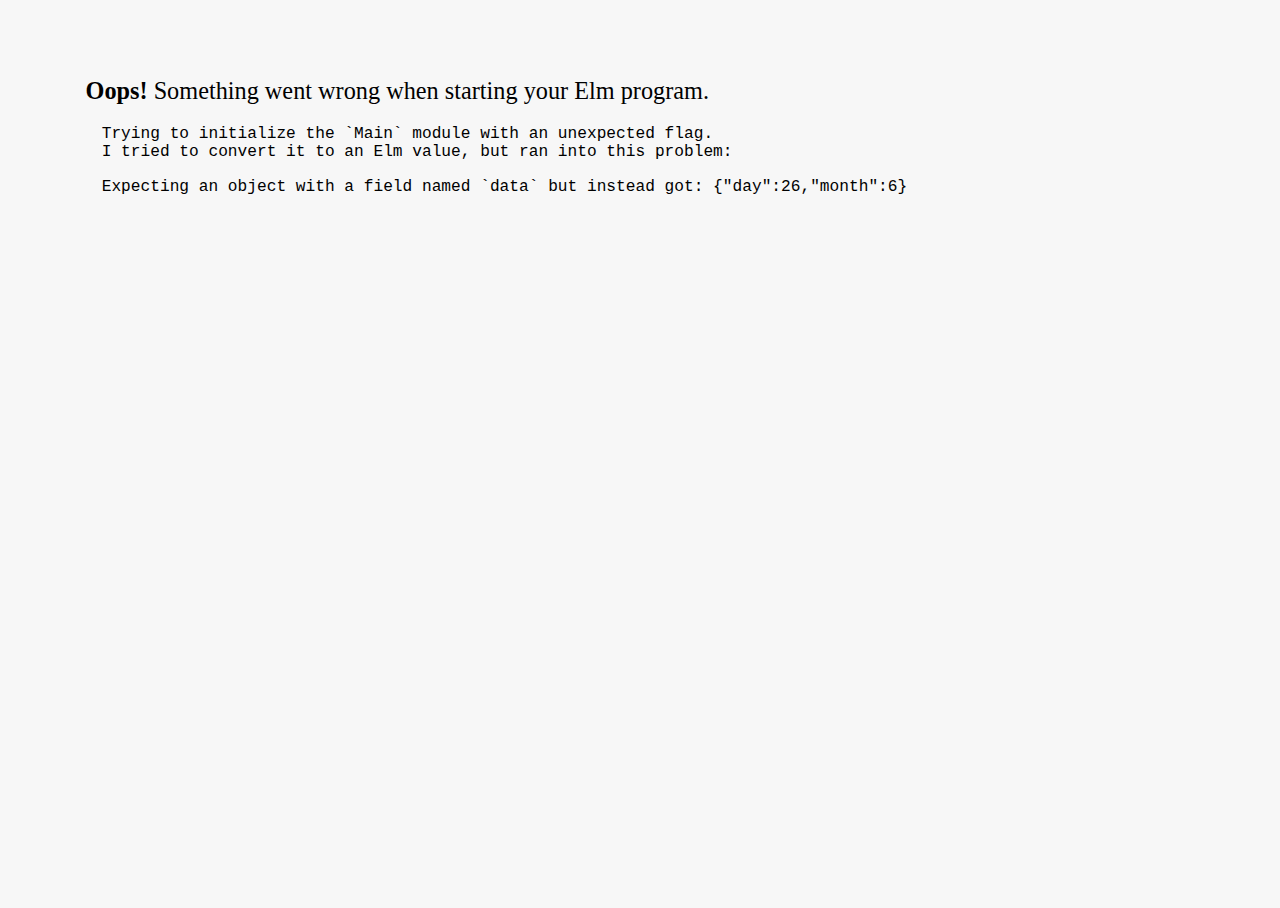
==== commit 407ab4ad: "modified padding and line width" ====
--- a/index.html
+++ b/index.html
@@ -7,7 +7,7 @@
   <meta name="viewport" content="width=device-width, initial-scale=1.0, viewport-fit=cover">
   <meta name="apple-mobile-web-app-capable" content="yes">
   <link rel="stylesheet" type="text/css" href="https://cloud.typography.com/688654/6800392/css/fonts.css" />
-  <link rel="stylesheet" type="text/css" href="base.css" />
+  <link rel="stylesheet" type="text/css" href="index.css" />
 </head>
 
 <body>
--- a/index.css
+++ b/index.css
@@ -0,0 +1,19 @@
+html {
+  font-size: calc(16px + 2 * ((100vw - 320px) / 1440));
+  width: 100%;
+  height: 100%;
+}
+
+body {
+  background-color: rgba(0, 0, 0, 0.033);
+  width: 100%;
+  height: 100%;
+}
+
+#app {
+  height: 100%;
+  width: 100%;
+  box-sizing: border-box;
+  padding: 20px;
+  transform: scale(0.9333);
+}
